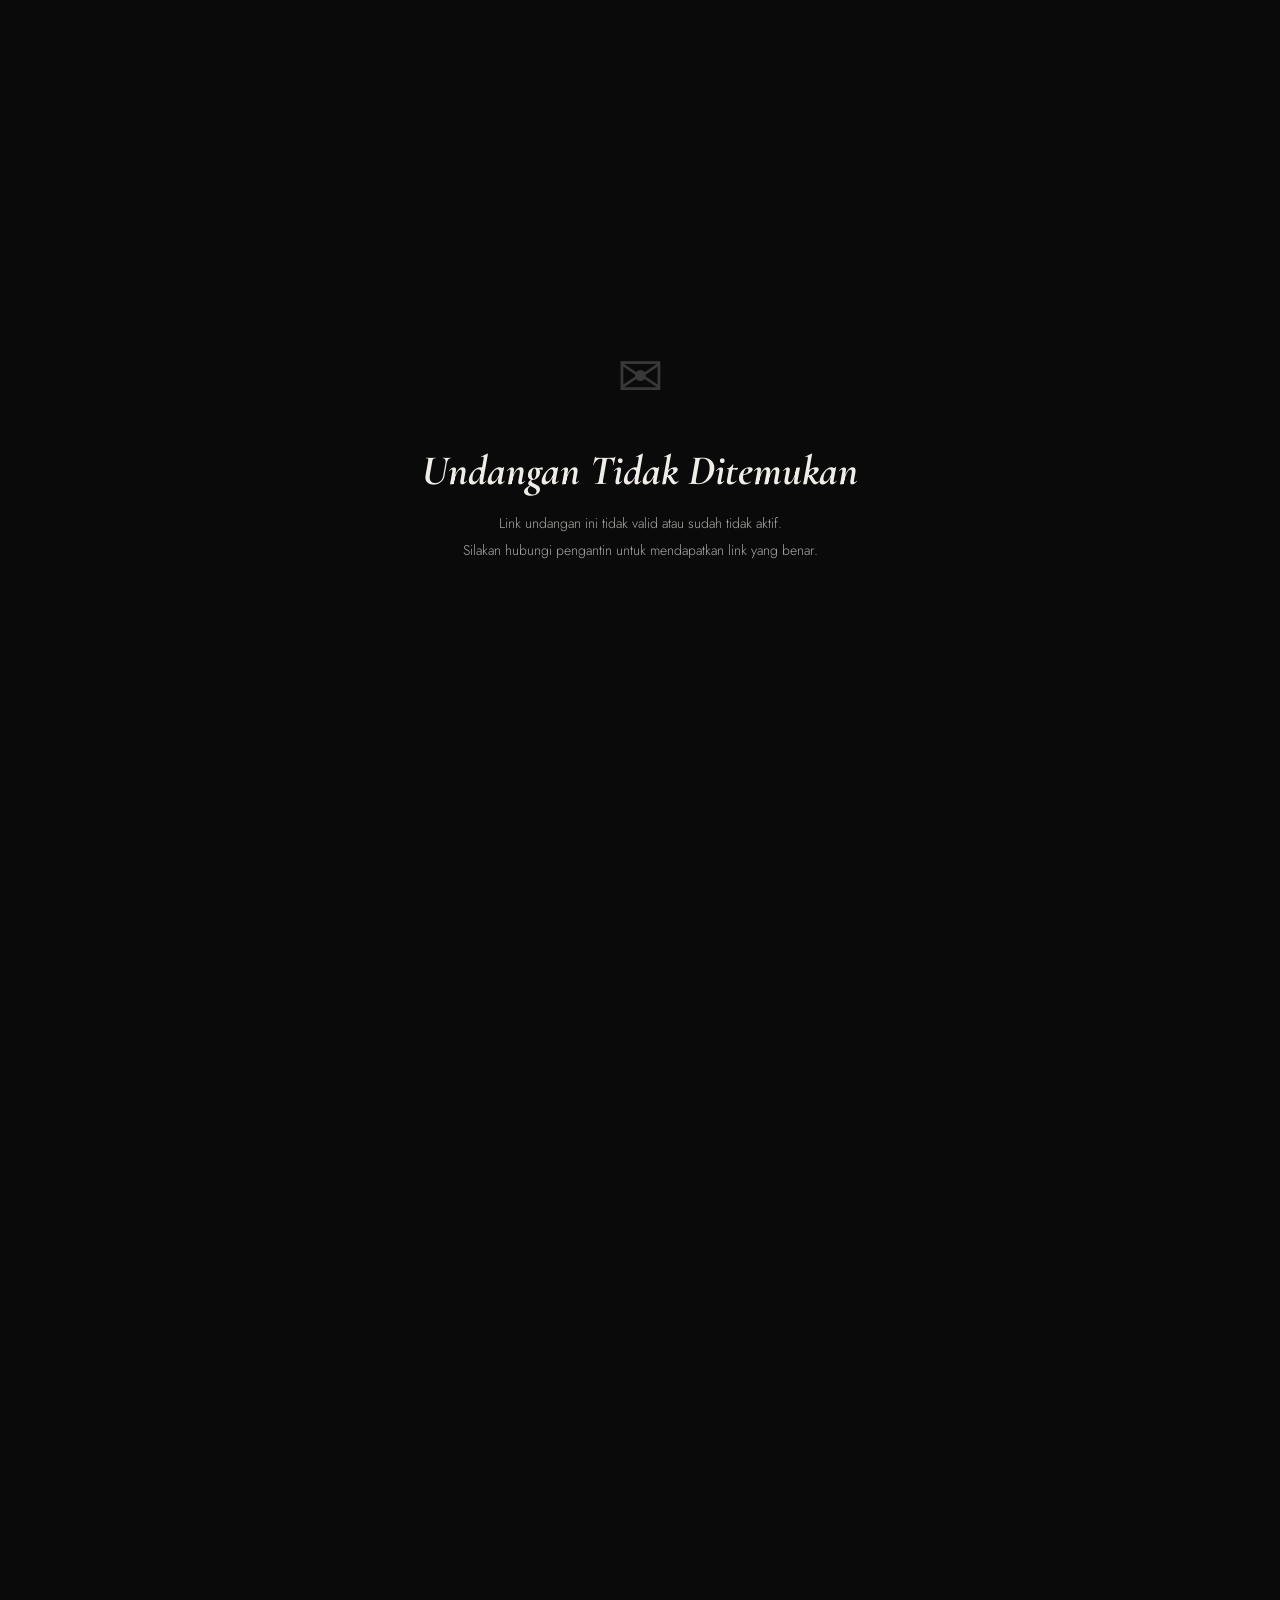
==== index.html @ 181d1872 "Add files via upload" ====
<!DOCTYPE html>
<!-- undangan v3 build:20260322_233411 -->
<html lang="id" data-theme="">

<head>
  <meta charset="UTF-8">
  <meta name="viewport" content="width=device-width, initial-scale=1.0">
  <title>Wedding Invitation — S & W</title>
  <meta property="og:title" content="Pawiwahan — Sena & Widya">
  <meta property="og:description" content="#SENAntiasaBersamaWIDYA">

  <!-- PENTING: Untuk menampilkan foto di WhatsApp, URL og:image WAJIB berupa link Absolut penuh (https://...) yang valid. -->
  <meta property="og:image"
    content="https://res.cloudinary.com/drijzjqnq/image/upload/w_1200,h_630,c_fill,q_auto/v1774488217/thumbnail_sipflj.jpg">
  <meta property="og:image:type" content="image/jpeg">
  <meta property="og:image:width" content="1200">
  <meta property="og:image:height" content="630">

  <meta property="og:type" content="website">
  <link rel="icon" type="image/x-icon" href="favicon.svg">
  <link
    href="https://fonts.googleapis.com/css2?family=Cormorant+Garamond:ital,wght@0,300;0,400;0,600;1,300;1,400&family=Jost:wght@300;400;500;600&display=swap"
    rel="stylesheet">
  <style>
    :root {
      --bg: #0a0a0a;
      --fg: #f0ede8;
      --gray: #aaaaaa;
      --accent: #c8a96e;
      --card: #161616;
      --border: #2a2a2a;
      --input: #111111;
      --muted: #777777;
      --serif: 'Cormorant Garamond', Georgia, serif;
      --sans: 'Jost', sans-serif;
    }

    [data-theme="light"] {
      --bg: #f5f2ee;
      --fg: #111111;
      --gray: #555555;
      --card: #eae6e0;
      --border: #c8c4be;
      --input: #e0dbd4;
      --muted: #888888;
    }

    *,
    *::before,
    *::after {
      box-sizing: border-box;
      margin: 0;
      padding: 0;
    }

    html {
      scroll-behavior: smooth;
    }

    body {
      background: var(--bg);
      color: var(--fg);
      font-family: var(--sans);
      font-weight: 300;
      overflow-x: hidden;
      transition: background .4s, color .4s;
    }

    body.no-scroll {
      overflow: hidden;
    }

    /* BLOCKED */
    #blocked-page {
      display: none;
      position: fixed;
      inset: 0;
      z-index: 9999;
      background: var(--bg);
      flex-direction: column;
      align-items: center;
      justify-content: center;
      text-align: center;
      padding: 40px;
    }

    #blocked-page.show {
      display: flex;
    }

    .blocked-icon {
      font-size: 56px;
      margin-bottom: 28px;
      opacity: .2;
    }

    .blocked-title {
      font-family: var(--serif);
      font-size: clamp(28px, 6vw, 42px);
      font-style: italic;
      margin-bottom: 14px;
    }

    .blocked-sub {
      font-size: 14px;
      color: var(--fg);
      line-height: 1.9;
      opacity: .7;
    }

    /* THEME BTN */
    .theme-btn {
      position: fixed;
      top: 18px;
      right: 18px;
      z-index: 500;
      width: 42px;
      height: 42px;
      border-radius: 50%;
      background: rgba(200, 169, 110, .12);
      border: 1px solid rgba(200, 169, 110, .25);
      color: var(--accent);
      font-size: 18px;
      cursor: pointer;
      display: flex;
      align-items: center;
      justify-content: center;
      transition: background .3s;
      backdrop-filter: blur(6px);
    }

    .theme-btn:hover {
      background: rgba(200, 169, 110, .28);
    }

    /* MUSIC BTN (Piringan Hitam) */
    .music-btn {
      position: fixed;
      top: 70px;
      right: 18px;
      z-index: 500;
      width: 42px;
      height: 42px;
      border-radius: 50%;
      background: rgba(20px, 20px, 20px, 1);
      border: 1px solid rgba(200, 169, 110, .25);
      color: transparent;
      font-size: 0;
      cursor: pointer;
      display: none;
      align-items: center;
      justify-content: center;
      transition: background .3s;
      box-shadow: 0 4px 10px rgba(0, 0, 0, 0.3);
    }

    .music-btn.active {
      display: flex;
    }

    .music-btn::before {
      content: '';
      position: absolute;
      inset: 3px;
      border-radius: 50%;
      background: conic-gradient(#333 0deg, #111 45deg, #333 90deg, #111 135deg, #333 180deg, #111 225deg, #333 270deg, #111 315deg, #333 360deg);
      border: 1px solid #000;
      z-index: 1;
      transition: transform 0.3s;
    }

    .music-btn::after {
      content: '';
      position: absolute;
      width: 8px;
      height: 8px;
      border-radius: 50%;
      background: var(--accent);
      z-index: 2;
    }

    .music-btn.playing::before {
      animation: spinVinyl 3.5s linear infinite;
    }

    @keyframes spinVinyl {
      100% {
        transform: rotate(360deg);
      }
    }

    /* LIGHTBOX NAV */
    .lightbox-nav {
      position: absolute;
      top: 50%;
      transform: translateY(-50%);
      background: rgba(0, 0, 0, 0.5);
      border: none;
      color: white;
      font-size: 24px;
      padding: 15px 10px;
      cursor: pointer;
      z-index: 1000;
      border-radius: 8px;
    }

    .lightbox-prev {
      left: 10px;
    }

    .lightbox-next {
      right: 10px;
    }

    #lightbox-img {
      transition: opacity 0.3s;
    }

    /* FORM SHAKE */
    @keyframes shake {
      0% {
        transform: translateX(0);
      }

      25% {
        transform: translateX(-5px);
        border: 1px solid #ff4d4f;
      }

      50% {
        transform: translateX(5px);
      }

      75% {
        transform: translateX(-5px);
      }

      100% {
        transform: translateX(0);
      }
    }

    /* FOLD-UNFOLD COVER */
    #cover {
      position: fixed;
      inset: 0;
      z-index: 100;
      perspective: 1400px;
    }

    #cover.done {
      pointer-events: none;
    }

    .flap {
      position: absolute;
      transition: transform 1s cubic-bezier(.77, 0, .175, 1), opacity .5s ease .9s;
      will-change: transform;
    }

    .flap-top {
      top: 0;
      left: 0;
      right: 0;
      height: 50%;
      background: linear-gradient(to bottom, var(--card), var(--bg));
      border-bottom: 1px solid rgba(200, 169, 110, .15);
      transform-origin: top center;
    }

    .flap-bottom {
      bottom: 0;
      left: 0;
      right: 0;
      height: 50%;
      background: linear-gradient(to top, var(--card), var(--bg));
      border-top: 1px solid rgba(200, 169, 110, .15);
      transform-origin: bottom center;
    }

    .flap-left {
      top: 0;
      bottom: 0;
      left: 0;
      width: 50%;
      background: var(--bg);
      border-right: 1px solid rgba(200, 169, 110, .08);
      transform-origin: left center;
    }

    .flap-right {
      top: 0;
      bottom: 0;
      right: 0;
      width: 50%;
      background: var(--bg);
      border-left: 1px solid rgba(200, 169, 110, .08);
      transform-origin: right center;
    }

    .flap-top::after {
      content: '';
      position: absolute;
      bottom: 0;
      left: 50%;
      transform: translateX(-50%);
      border-left: min(48vw, 380px) solid transparent;
      border-right: min(48vw, 380px) solid transparent;
      border-bottom: min(26vw, 220px) solid rgba(200, 169, 110, .05);
    }

    .flap-bottom::before {
      content: '';
      position: absolute;
      top: 0;
      left: 50%;
      transform: translateX(-50%);
      border-left: min(48vw, 380px) solid transparent;
      border-right: min(48vw, 380px) solid transparent;
      border-top: min(26vw, 220px) solid rgba(200, 169, 110, .05);
    }

    #cover.open .flap-top {
      transform: rotateX(-112deg);
      opacity: 0;
    }

    #cover.open .flap-bottom {
      transform: rotateX(112deg);
      opacity: 0;
    }

    #cover.open .flap-left {
      transform: rotateY(-112deg);
      opacity: 0;
    }

    #cover.open .flap-right {
      transform: rotateY(112deg);
      opacity: 0;
    }

    .cover-inner {
      position: absolute;
      inset: 0;
      z-index: 10;
      display: flex;
      flex-direction: column;
      align-items: center;
      justify-content: center;
      text-align: center;
      padding: 40px;
      pointer-events: none;
      transition: opacity .4s ease .1s;
    }

    .cover-inner .open-btn {
      pointer-events: auto;
    }

    #cover.open .cover-inner {
      opacity: 0;
      pointer-events: none;
    }

    #cover.done {
      display: none;
    }

    .cover-to {
      font-size: 11px;
      letter-spacing: .4em;
      color: var(--fg);
      text-transform: uppercase;
      margin-bottom: 24px;
      opacity: .6;
      font-weight: 500;
      font-family: var(--sans);
    }

    .cover-guest {
      font-family: var(--serif);
      font-size: clamp(28px, 6vw, 42px);
      font-style: italic;
      color: var(--fg);
      margin-bottom: 36px;
      line-height: 1.3;
    }

    .cover-names {
      font-family: var(--serif);
      font-size: clamp(42px, 10vw, 84px);
      font-weight: 300;
      letter-spacing: -.02em;
      margin-bottom: 12px;
      color: var(--fg);
      line-height: 1;
    }

    .cover-amp {
      color: var(--accent);
      font-style: italic;
    }

    .cover-date {
      font-size: 11px;
      letter-spacing: .3em;
      color: var(--fg);
      margin-bottom: 50px;
      opacity: .65;
      font-family: var(--sans);
      text-transform: uppercase;
    }

    .envelope-seal {
      width: 52px;
      height: 52px;
      border-radius: 50%;
      border: 1px solid rgba(200, 169, 110, .4);
      margin: 0 auto 32px;
      display: flex;
      align-items: center;
      justify-content: center;
      color: var(--accent);
      font-size: 20px;
      opacity: .7;
      animation: sealPulse 3s ease-in-out infinite;
    }

    @keyframes sealPulse {

      0%,
      100% {
        box-shadow: 0 0 0 0 rgba(200, 169, 110, .2);
      }

      50% {
        box-shadow: 0 0 0 12px rgba(200, 169, 110, 0);
      }
    }

    .open-btn {
      font-family: var(--sans);
      font-size: 11px;
      letter-spacing: .4em;
      text-transform: uppercase;
      color: var(--bg);
      background: var(--fg);
      border: 1px solid var(--fg);
      padding: 16px 42px;
      cursor: pointer;
      transition: all .3s ease;
      font-weight: 500;
    }

    .open-btn:hover {
      background: var(--accent);
    }

    /* MAIN */
    #main {
      opacity: 0;
      transition: opacity 1s ease .15s;
    }

    #main.visible {
      opacity: 1;
    }

    /* HERO ANIM */
    #hero .hero-label,
    #hero .hero-names,
    #hero .hero-date,
    #hero #h-datenum,
    #hero #h-monthyear {
      opacity: 0;
      transform: translateY(30px);
      transition: all 1s cubic-bezier(0.2, 0.8, 0.2, 1);
    }

    #main.visible #hero .hero-label {
      opacity: 1;
      transform: none;
      transition-delay: 0.3s;
    }

    #main.visible #hero .hero-names {
      opacity: 1;
      transform: none;
      transition-delay: 0.5s;
    }

    #main.visible #hero .hero-date,
    #main.visible #hero #h-datenum,
    #main.visible #hero #h-monthyear {
      opacity: 1;
      transform: none;
      transition-delay: 0.7s;
    }

    section {
      padding: 96px 24px;
      max-width: 680px;
      margin: 0 auto;
    }

    .divider {
      width: 100%;
      display: flex;
      align-items: center;
      gap: 20px;
      margin: 56px 0;
    }

    .divider::before,
    .divider::after {
      content: '';
      flex: 1;
      height: 1px;
      background: var(--border);
    }

    .divider span {
      color: var(--accent);
      font-size: 18px;
    }

    /* INTRO SECTION */
    .intro-section {
      text-align: center;
      padding: 96px 24px 60px;
    }

    .intro-quote {
      font-family: var(--serif);
      font-size: 15px;
      font-style: italic;
      color: var(--fg);
      line-height: 1.9;
      opacity: 0.85;
      margin-bottom: 32px;
      max-width: 580px;
      margin-inline: auto;
    }

    .intro-source {
      font-size: 14px;
      font-weight: 600;
      color: var(--fg);
      margin-bottom: 80px;
    }

    .intro-greeting {
      font-family: var(--serif);
      font-size: 26px;
      color: var(--fg);
      margin-bottom: 24px;
      letter-spacing: 0.05em;
    }

    .intro-text {
      font-size: 14px;
      color: var(--fg);
      line-height: 1.9;
      opacity: 0.8;
      max-width: 580px;
      margin: 0 auto;
    }

    /* HERO */
    #hero {
      min-height: 100vh;
      display: flex;
      flex-direction: column;
      align-items: center;
      justify-content: center;
      text-align: center;
      padding: 80px 24px;
      position: relative;
      border-bottom: 1px solid var(--border);
    }

    .hero-label {
      font-size: 11px;
      letter-spacing: .35em;
      color: var(--fg);
      text-transform: uppercase;
      margin-bottom: 32px;
      opacity: .65;
      font-weight: 500;
    }

    .hero-names {
      font-family: var(--serif);
      font-size: clamp(52px, 14vw, 110px);
      font-weight: 300;
      line-height: .9;
      margin-bottom: 32px;
      word-wrap: break-word;
      overflow-wrap: break-word;
      width: 100%;
    }

    .hero-names .amp {
      display: block;
      font-style: italic;
      color: var(--accent);
      font-size: .65em;
    }

    .hero-date-num {
      font-family: var(--serif);
      font-size: clamp(60px, 15vw, 120px);
      font-weight: 300;
      line-height: 1;
    }

    .hero-date,
    .hero-month-year {
      font-size: 12px;
      letter-spacing: .3em;
      color: var(--fg);
      opacity: .6;
    }

    .hero-month-year {
      margin-top: 8px;
    }

    .scroll-hint {
      margin-top: auto;
      padding-bottom: 40px;
      width: 100%;
      display: flex;
      flex-direction: column;
      align-items: center;
      gap: 8px;
      color: var(--fg);
      opacity: .5;
      font-size: 10px;
      letter-spacing: .2em;
      pointer-events: none;
    }

    .scroll-arrow {
      width: 1px;
      height: 40px;
      background: linear-gradient(to bottom, var(--accent), transparent);
      animation: scrollPulse 2s infinite;
    }

    @keyframes scrollPulse {

      0%,
      100% {
        opacity: .3
      }

      50% {
        opacity: 1
      }
    }

    /* PASANGAN */
    .couple-grid {
      display: grid;
      grid-template-columns: 1fr 1fr;
      position: relative;
    }

    .couple-card {
      background: var(--bg);
      padding: 80px 32px;
      text-align: center;
      position: relative;
    }

    .couple-card::before {
      content: '';
      position: absolute;
      top: 0;
      left: 10%;
      right: 10%;
      height: 1px;
      background: linear-gradient(to right, transparent, rgba(200, 169, 110, .25), transparent);
    }

    .couple-card::after {
      content: '';
      position: absolute;
      bottom: 0;
      left: 10%;
      right: 10%;
      height: 1px;
      background: linear-gradient(to right, transparent, rgba(200, 169, 110, .25), transparent);
    }

    /* Animated separator */
    .couple-sep {
      position: absolute;
      top: 0;
      bottom: 0;
      left: 50%;
      transform: translateX(-50%);
      width: 1px;
      background: linear-gradient(to bottom, transparent 0%, var(--accent) 25%, var(--accent) 75%, transparent 100%);
      display: flex;
      align-items: center;
      justify-content: center;
      animation: sepPulse 3s ease-in-out infinite;
      pointer-events: none;
    }

    @keyframes sepPulse {

      0%,
      100% {
        opacity: .18
      }

      50% {
        opacity: .55
      }
    }

    .couple-sep-gem {
      position: absolute;
      top: 50%;
      left: 50%;
      transform: translate(-50%, -50%);
      width: 40px;
      height: 40px;
      border: 1px solid rgba(200, 169, 110, .55);
      border-radius: 50%;
      background: var(--bg);
      display: flex;
      align-items: center;
      justify-content: center;
      color: var(--accent);
      font-size: 15px;
      animation: gemFloat 3.5s ease-in-out infinite;
    }

    @keyframes gemFloat {

      0%,
      100% {
        transform: translate(-50%, -50%) scale(1);
        box-shadow: 0 0 0 0 rgba(200, 169, 110, .2);
      }

      50% {
        transform: translate(-50%, -50%) scale(1.1);
        box-shadow: 0 0 0 10px rgba(200, 169, 110, 0);
      }
    }

    .couple-photo {
      position: relative;
      width: 150px;
      height: 210px;
      margin: 0 auto 48px;
      display: flex;
      align-items: center;
      justify-content: center;
      z-index: 1;
    }

    .couple-photo img {
      width: 100%;
      height: 100%;
      object-fit: cover;
      border-radius: 90px 90px 10px 10px;
      filter: grayscale(15%) sepia(5%);
      transition: filter .4s;
    }

    .couple-photo:hover img {
      filter: grayscale(0%) sepia(0%);
    }

    /* Bingkai arch emas asli (dikembalikan) */
    .couple-photo::before {
      content: '';
      position: absolute;
      top: -12px;
      left: -12px;
      right: -12px;
      bottom: -12px;
      border: 1px solid var(--accent);
      border-radius: 102px 102px 16px 16px;
      opacity: 0.5;
      pointer-events: none;
      z-index: 2;
      /* Di Atas foto */
    }

    .couple-photo::after {
      display: none;
    }

    .couple-role::before {
      content: '\2726';
      display: block;
      color: var(--accent);
      font-size: 13px;
      margin-bottom: 12px;
      letter-spacing: 0;
    }

    .couple-role {
      font-size: 10px;
      letter-spacing: .3em;
      color: var(--accent);
      text-transform: uppercase;
      margin-bottom: 16px;
    }

    .couple-name {
      font-family: var(--serif);
      font-size: 32px;
      font-style: italic;
      margin-bottom: 20px;
      line-height: 1.2;
    }

    .couple-parents {
      font-size: 13px;
      color: var(--fg);
      line-height: 1.8;
      opacity: .75;
    }

    @media(max-width:480px) {
      .couple-grid {
        grid-template-columns: 1fr;
      }

      .couple-card {
        padding: 64px 24px;
      }

      /* Mobile: separator jadi horizontal */
      .couple-sep {
        position: relative;
        left: auto;
        top: auto;
        bottom: auto;
        transform: none;
        width: 100%;
        height: 1px;
        background: linear-gradient(to right, transparent 0%, var(--accent) 25%, var(--accent) 75%, transparent 100%);
        animation: sepPulse 3s ease-in-out infinite;
        display: flex;
        align-items: center;
        justify-content: center;
      }

      .couple-sep-gem {
        position: static;
        transform: none;
        animation: gemFloatH 3.5s ease-in-out infinite;
      }

      @keyframes gemFloatH {

        0%,
        100% {
          transform: scale(1);
          box-shadow: 0 0 0 0 rgba(200, 169, 110, .2);
        }

        50% {
          transform: scale(1.1);
          box-shadow: 0 0 0 10px rgba(200, 169, 110, 0);
        }
      }
    }

    /* COUNTDOWN */
    #countdown-section {
      text-align: center;
    }

    .section-label {
      font-size: 11px;
      letter-spacing: .3em;
      color: var(--accent);
      text-transform: uppercase;
      margin-bottom: 16px;
      display: block;
    }

    .section-title {
      font-family: var(--serif);
      font-size: clamp(32px, 7vw, 52px);
      font-weight: 300;
      font-style: italic;
      margin-bottom: 48px;
      line-height: 1.2;
    }

    .countdown-grid {
      display: grid;
      grid-template-columns: repeat(4, 1fr);
      gap: 1px;
      background: var(--border);
    }

    .countdown-cell {
      background: var(--bg);
      padding: 32px 16px;
    }

    .countdown-num {
      font-family: var(--serif);
      font-size: clamp(36px, 9vw, 64px);
      font-weight: 300;
      display: block;
      line-height: 1;
    }

    .countdown-lbl {
      font-size: 10px;
      letter-spacing: .25em;
      color: var(--fg);
      margin-top: 8px;
      display: block;
      text-transform: uppercase;
      opacity: .65;
      font-weight: 500;
    }

    /* ACARA */
    .event-block {
      border: 1px solid var(--border);
      padding: 40px;
      text-align: center;
    }

    .event-type {
      font-size: 10px;
      letter-spacing: .35em;
      color: var(--accent);
      text-transform: uppercase;
      margin-bottom: 20px;
    }

    .event-date {
      font-size: 13px;
      letter-spacing: 0.25em;
      color: var(--fg);
      text-transform: uppercase;
      margin-bottom: 8px;
      font-weight: 500;
    }

    .event-time {
      font-family: var(--serif);
      font-size: 42px;
      font-weight: 300;
      color: var(--accent);
    }

    .event-sep {
      color: var(--accent);
    }

    .event-detail {
      font-size: 13px;
      color: var(--fg);
      margin-top: 12px;
      line-height: 1.8;
      opacity: .8;
    }

    .action-btns {
      display: flex;
      gap: 10px;
      justify-content: center;
      flex-wrap: wrap;
      margin-top: 20px;
    }

    .map-btn,
    .cal-btn {
      display: inline-flex;
      align-items: center;
      gap: 8px;
      font-size: 11px;
      letter-spacing: .22em;
      text-transform: uppercase;
      color: var(--bg);
      border: 1px solid var(--fg);
      padding: 12px 22px;
      text-decoration: none;
      background: var(--fg);
      cursor: pointer;
      transition: all .3s;
      font-weight: 500;
    }

    .map-btn:hover,
    .cal-btn:hover {
      background: var(--accent);
      border-color: var(--accent);
      color: var(--bg);
    }

    .maps-embed {
      width: 100%;
      height: 280px;
      border: none;
      margin-top: 20px;
      border-radius: 8px;
      /* Tambahan agar peta terlihat lebih rapi */
    }

    /* GALERI */
    .gallery-grid {
      display: grid;
      grid-template-columns: repeat(3, 1fr);
      gap: 2px;
    }

    .gallery-item {
      aspect-ratio: 1;
      overflow: hidden;
      background: var(--card);
      cursor: pointer;
    }

    .gallery-item img {
      width: 100%;
      height: 100%;
      object-fit: cover;
      transition: transform .4s, filter .4s;
      filter: grayscale(30%);
    }

    .gallery-item:hover img {
      transform: scale(1.05);
      filter: grayscale(0%);
    }

    .gallery-placeholder {
      width: 100%;
      height: 100%;
      display: flex;
      align-items: center;
      justify-content: center;
      color: var(--muted);
      font-size: 32px;
      background: var(--card);
    }

    @media(max-width:480px) {
      .gallery-grid {
        grid-template-columns: repeat(2, 1fr);
      }
    }

    /* REKENING */
    .rek-grid {
      display: grid;
      grid-template-columns: 1fr 1fr;
      gap: 1px;
      background: var(--border);
    }

    .rek-card {
      background: var(--bg);
      padding: 32px;
    }

    .rek-header {
      display: flex;
      align-items: center;
      justify-content: space-between;
      margin-bottom: 20px;
    }

    .rek-bank {
      font-size: 11px;
      letter-spacing: .3em;
      color: var(--accent);
      text-transform: uppercase;
      font-weight: 600;
    }

    .rek-logo {
      height: 16px;
      max-width: 64px;
      object-fit: contain;
      filter: brightness(0) invert(1) opacity(0.65);
      transition: opacity 0.3s;
    }

    [data-theme="light"] .rek-logo {
      filter: brightness(0) opacity(0.65);
    }

    .rek-card:hover .rek-logo {
      opacity: 1;
    }

    .rek-no {
      font-family: var(--serif);
      font-size: 28px;
      font-weight: 300;
      letter-spacing: .05em;
    }

    .rek-nama {
      font-size: 13px;
      color: var(--fg);
      margin-top: 8px;
      opacity: .75;
    }

    .copy-btn {
      margin-top: 16px;
      font-size: 10px;
      letter-spacing: .25em;
      text-transform: uppercase;
      color: var(--fg);
      background: none;
      border: 1px solid var(--border);
      padding: 8px 16px;
      cursor: pointer;
      transition: all .2s;
      opacity: .75;
    }

    .copy-btn:hover {
      border-color: var(--accent);
      color: var(--accent);
    }

    @media(max-width:480px) {
      .rek-grid {
        grid-template-columns: 1fr;
      }
    }

    /* RSVP */
    #rsvp-section {
      text-align: center;
    }

    .rsvp-stats {
      display: grid;
      grid-template-columns: repeat(3, 1fr);
      gap: 1px;
      background: var(--border);
      margin-bottom: 40px;
    }

    .rsvp-stat {
      background: var(--bg);
      padding: 24px 16px;
    }

    .rsvp-stat .n {
      font-family: var(--serif);
      font-size: 40px;
      font-weight: 300;
    }

    .rsvp-stat .l {
      font-size: 10px;
      letter-spacing: .2em;
      color: var(--fg);
      margin-top: 4px;
      text-transform: uppercase;
      opacity: .65;
      font-weight: 500;
    }

    .rsvp-form {
      display: flex;
      flex-direction: column;
      gap: 16px;
      text-align: left;
    }

    .rsvp-form input,
    .rsvp-form select,
    .rsvp-form textarea {
      width: 100%;
      background: var(--input);
      border: 1px solid var(--border);
      color: var(--fg);
      padding: 16px;
      font-family: var(--sans);
      font-size: 14px;
      font-weight: 300;
      outline: none;
      transition: border-color .2s;
    }

    .rsvp-form input:focus,
    .rsvp-form select:focus,
    .rsvp-form textarea:focus {
      border-color: var(--accent);
    }

    .rsvp-form select option {
      background: var(--input);
    }

    .rsvp-form textarea {
      resize: vertical;
      min-height: 80px;
    }

    .submit-btn {
      width: 100%;
      background: var(--fg);
      color: var(--bg);
      border: none;
      padding: 18px;
      font-family: var(--sans);
      font-size: 11px;
      letter-spacing: .35em;
      text-transform: uppercase;
      cursor: pointer;
      transition: background .2s;
    }

    .submit-btn:hover {
      background: var(--accent);
    }

    .submit-btn:disabled {
      opacity: .5;
      cursor: not-allowed;
    }

    .form-note {
      font-size: 12px;
      color: var(--fg);
      text-align: center;
      opacity: .75;
    }

    /* SLIDESHOW */
    #slideshow-section {
      text-align: center;
    }

    .slideshow-wrap {
      position: relative;
      overflow: hidden;
      border: 1px solid var(--border);
      margin-top: 8px;
      min-height: 200px;
    }

    /* CHAT GREETING SECTION */
    .chat-container {
      max-width: 680px;
      margin: 0 auto;
      height: 500px;
      overflow: hidden;
      position: relative;
      background: rgba(0, 0, 0, 0.02);
      border: 1px solid var(--border);
      border-radius: 12px;
    }

    .chat-scroll {
      display: flex;
      flex-direction: column;
      gap: 16px;
      padding: 30px 20px;
      animation: chat-scroll 30s linear infinite;
    }

    .chat-scroll:hover {
      animation-play-state: paused;
    }

    .chat-bubble {
      background: rgba(200, 169, 110, 0.05);
      border: 1px solid var(--accent);
      padding: 14px 18px;
      border-radius: 18px 18px 18px 4px;
      box-shadow: 0 4px 12px rgba(0, 0, 0, 0.04);
      max-width: 85%;
      align-self: flex-start;
      text-align: left;
      position: relative;
    }

    .chat-bubble:nth-child(even) {
      align-self: flex-end;
      border-radius: 18px 18px 4px 18px;
    }

    .chat-header {
      display: flex;
      align-items: center;
      justify-content: space-between;
      gap: 10px;
      margin-bottom: 6px;
    }

    .chat-name {
      font-family: var(--serif);
      font-size: 15px;
      color: var(--accent);
      font-weight: 600;
    }

    .chat-status {
      font-size: 9px;
      padding: 2px 8px;
      border-radius: 10px;
      text-transform: uppercase;
      letter-spacing: 0.05em;
      font-weight: 700;
    }

    .chat-status.hadir {
      background: rgba(40, 167, 69, 0.1);
      color: #28a745;
    }

    .chat-status.tidak {
      background: rgba(220, 53, 69, 0.1);
      color: #dc3545;
    }

    .chat-status.ragu {
      background: rgba(255, 193, 7, 0.1);
      color: #ffc107;
    }

    .chat-msg {
      font-size: 13.5px;
      line-height: 1.6;
      color: var(--fg);
      margin-bottom: 6px;
    }

    .chat-date {
      font-size: 9px;
      color: var(--muted);
      display: block;
      opacity: 0.8;
    }

    @keyframes fadeSlide {
      from {
        opacity: 0;
        transform: translateY(12px);
      }

      to {
        opacity: 1;
        transform: none;
      }
    }

    @keyframes chat-scroll {
      0% {
        transform: translateY(0);
      }

      100% {
        transform: translateY(-50%);
      }
    }

    .slide-dot {
      width: 5px;
      height: 5px;
      border-radius: 50%;
      background: var(--border);
      transition: background .3s, transform .3s;
      cursor: pointer;
    }

    .slide-dot.active {
      background: var(--accent);
      transform: scale(1.4);
    }

    .slide-empty {
      padding: 60px 24px;
      color: var(--muted);
      font-size: 14px;
    }

    .auto-badge {
      position: absolute;
      top: 14px;
      right: 14px;
      font-size: 10px;
      color: var(--muted);
      letter-spacing: .1em;
      display: flex;
      align-items: center;
      gap: 5px;
    }

    .auto-dot {
      width: 5px;
      height: 5px;
      border-radius: 50%;
      background: var(--accent);
      animation: pulse 2s infinite;
    }

    @keyframes pulse {

      0%,
      100% {
        opacity: .3
      }

      50% {
        opacity: 1
      }
    }

    /* FOOTER */
    footer {
      padding: 100px 24px 60px;
      text-align: center;
      position: relative;
    }

    footer::before {
      content: '';
      position: absolute;
      top: 0;
      left: 0;
      right: 0;
      height: 1px;
      background: linear-gradient(to right, transparent, var(--border), transparent);
    }

    .footer-thankyou {
      font-family: var(--serif);
      font-size: clamp(28px, 6vw, 42px);
      font-style: italic;
      color: var(--accent);
      margin-bottom: 16px;
    }

    .footer-text {
      font-size: 12px;
      color: var(--fg);
      line-height: 1.8;
      max-width: 440px;
      margin: 0 auto 60px;
      opacity: 0.8;
    }

    .cover-guest {
      font-family: var(--serif);
      font-size: clamp(32px, 8vw, 48px);
      color: var(--fg);
      margin-bottom: 40px;
      font-weight: 400;
      line-height: 1.2;
      min-height: 1.2em;
    }

    .footer-names {
      font-family: var(--serif);
      font-size: clamp(38px, 8vw, 56px);
      margin-bottom: 12px;
      color: var(--fg);
      line-height: 1;
    }

    .footer-amp {
      color: var(--accent);
      font-style: italic;
      margin: 0 4px;
    }

    .footer-date {
      font-size: 11px;
      letter-spacing: 0.4em;
      color: var(--fg);
      opacity: 0.6;
      margin-bottom: 60px;
      text-transform: uppercase;
      font-family: var(--sans);
    }

    .footer-dot {
      color: var(--accent);
      margin: 0 6px;
    }

    .watermark {
      font-size: 11px;
      letter-spacing: 0.15em;
      color: var(--fg);
      text-transform: none;
      opacity: 0.9;
      font-weight: 500;
    }

    .watermark span {
      color: var(--accent);
      font-size: 14px;
      margin: 0 4px;
    }

    /* LIGHTBOX */
    .lightbox {
      display: none;
      position: fixed;
      inset: 0;
      background: rgba(0, 0, 0, .88);
      z-index: 200;
      align-items: center;
      justify-content: center;
    }

    .lightbox.open {
      display: flex;
    }

    .lightbox img {
      max-width: 92vw;
      max-height: 92vh;
      object-fit: contain;
    }

    .lightbox-close {
      position: absolute;
      top: 20px;
      right: 24px;
      color: #fff;
      font-size: 28px;
      cursor: pointer;
      background: none;
      border: none;
    }

    /* CALENDAR MODAL */
    .calendar-modal {
      position: fixed;
      inset: 0;
      z-index: 1000;
      background: rgba(0, 0, 0, 0.85);
      display: flex;
      align-items: center;
      justify-content: center;
      opacity: 0;
      pointer-events: none;
      transition: opacity 0.3s;
    }

    .calendar-modal.show {
      opacity: 1;
      pointer-events: auto;
    }

    .cal-modal-content {
      background: var(--bg);
      padding: 32px 24px;
      width: 90%;
      max-width: 320px;
      text-align: center;
      border: 1px solid var(--border);
      position: relative;
      border-radius: 8px;
    }

    .cal-close {
      position: absolute;
      top: 12px;
      right: 16px;
      background: none;
      border: none;
      font-size: 20px;
      color: var(--fg);
      cursor: pointer;
      opacity: 0.6;
    }

    .cal-option-btn {
      width: 100%;
      padding: 14px;
      border-radius: 4px;
      background: none;
      border: 1px solid var(--border);
      color: var(--fg);
      font-size: 13px;
      cursor: pointer;
      transition: all 0.2s;
      font-family: var(--sans);
    }

    .cal-option-btn:hover {
      border-color: var(--accent);
      color: var(--accent);
      background: rgba(200, 169, 110, 0.05);
    }

    /* THANK YOU MODAL */
    .ty-modal {
      position: fixed;
      inset: 0;
      z-index: 9999;
      background: rgba(10, 10, 10, 0.85);
      backdrop-filter: blur(8px);
      display: flex;
      align-items: center;
      justify-content: center;
      opacity: 0;
      pointer-events: none;
      transition: opacity 0.4s ease;
    }

    .ty-modal.show {
      opacity: 1;
      pointer-events: auto;
    }

    .ty-content {
      background: var(--card);
      border: 1px solid var(--accent);
      padding: 40px 30px;
      border-radius: 16px;
      text-align: center;
      max-width: 90%;
      width: 400px;
      transform: scale(0.9) translateY(20px);
      opacity: 0;
      transition: all 0.5s cubic-bezier(0.175, 0.885, 0.32, 1.275);
    }

    .ty-modal.show .ty-content {
      transform: scale(1) translateY(0);
      opacity: 1;
      transition-delay: 0.1s;
    }

    .ty-icon {
      font-size: 50px;
      color: var(--accent);
      margin-bottom: 20px;
      line-height: 1;
    }

    .ty-title {
      font-family: var(--serif);
      font-size: 32px;
      color: var(--accent);
      margin-bottom: 15px;
      font-style: italic;
    }

    .ty-text {
      font-size: 15px;
      color: var(--fg);
      line-height: 1.6;
      opacity: 0.9;
      margin-bottom: 25px;
    }

    .ty-btn {
      background: transparent;
      color: var(--accent);
      border: 1px solid var(--accent);
      padding: 10px 30px;
      font-family: var(--sans);
      font-size: 13px;
      font-weight: 500;
      border-radius: 30px;
      cursor: pointer;
      letter-spacing: 0.1em;
      text-transform: uppercase;
      transition: all 0.3s;
    }

    .ty-btn:hover {
      background: var(--accent);
      color: var(--bg);
    }

    /* LOADER */
    #loader {
      position: fixed;
      inset: 0;
      z-index: 9999;
      background: var(--bg);
      display: flex;
      align-items: center;
      justify-content: center;
      transition: opacity 0.6s ease, visibility 0.6s ease;
    }

    #loader.hidden {
      opacity: 0;
      visibility: hidden;
    }

    .loader-content {
      text-align: center;
      color: var(--accent);
      animation: pulseLoader 2s infinite ease-in-out;
    }

    .loader-letters {
      font-family: var(--serif);
      font-size: 56px;
      font-style: italic;
      letter-spacing: 4px;
      line-height: 1;
    }

    .loader-amp {
      font-family: var(--serif);
      font-size: 38px;
      margin: 0 12px;
      color: var(--accent);
    }

    .loader-track {
      width: 140px;
      height: 2px;
      background: rgba(200, 169, 110, 0.2);
      margin: 24px auto 0;
      position: relative;
      overflow: hidden;
      border-radius: 4px;
    }

    .loader-bar {
      position: absolute;
      top: 0;
      left: 0;
      bottom: 0;
      width: 40%;
      background: var(--accent);
      border-radius: 4px;
      animation: loadBarAnim 1.4s infinite cubic-bezier(0.65, 0, 0.35, 1);
    }

    .loader-text {
      font-size: 10px;
      letter-spacing: 0.3em;
      text-transform: uppercase;
      color: var(--accent);
      margin-top: 14px;
      opacity: 0.7;
    }

    @keyframes loadBarAnim {
      0% {
        left: -40%;
      }

      100% {
        left: 100%;
      }
    }

    @keyframes pulseLoader {

      0%,
      100% {
        opacity: 0.4;
        transform: scale(0.96);
      }

      50% {
        opacity: 1;
        transform: scale(1);
      }
    }

    /* FIREFLIES CANVAS */
    #fireflies {
      position: fixed;
      top: 0;
      left: 0;
      width: 100vw;
      height: 100vh;
      pointer-events: none;
      z-index: 0;
    }

    /* TOAST */
    .toast {
      position: fixed;
      bottom: 28px;
      left: 50%;
      transform: translateX(-50%);
      background: var(--fg);
      color: var(--bg);
      padding: 12px 24px;
      font-size: 12px;
      letter-spacing: .1em;
      opacity: 0;
      transition: opacity .3s;
      pointer-events: none;
      z-index: 300;
    }

    .toast.show {
      opacity: 1;
    }

    /* SCROLL ANIM */
    .reveal {
      opacity: 0;
      transform: translateY(35px);
      transition: opacity .8s cubic-bezier(0.2, 0.8, 0.2, 1), transform .8s cubic-bezier(0.2, 0.8, 0.2, 1);
      will-change: opacity, transform;
    }

    .reveal.zoom {
      transform: scale(0.85);
    }

    .reveal.visible {
      opacity: 1;
      transform: translateY(0) scale(1);
    }

    /* ============================================================
   SISTEM BACKGROUND PER SECTION
   Cara pakai:
   - Video : isi src di <video class="sec-bg-video">
   - Gambar: tambah style="--sec-bg:url('images/foto.webp')" di .sec-bg
   - Kosong : otomatis fallback ke background default
============================================================ */

    /* Wrapper background setiap section */
    .sec-bg {
      position: relative;
      overflow: hidden;
    }

    /* Layer background (gambar) */
    .sec-bg::before {
      content: '';
      position: absolute;
      inset: 0;
      z-index: 0;
      background-image: var(--sec-bg, none);
      background-size: cover;
      background-position: center;
      background-attachment: fixed;
      opacity: 0;
      transition: opacity .6s ease;
    }

    /* Jika ada --sec-bg, tampilkan layer */
    .sec-bg[style*="--sec-bg"]::before {
      opacity: 1;
    }

    /* Overlay gelap di atas background agar teks tetap terbaca */
    .sec-bg[style*="--sec-bg"]::after {
      content: '';
      position: absolute;
      inset: 0;
      z-index: 1;
      background: var(--sec-overlay, rgba(0, 0, 0, .52));
    }

    /* Konten harus di atas overlay */
    .sec-bg>* {
      position: relative;
      z-index: 2;
    }

    /* Wrapper video background */
    .sec-bg-video-wrap {
      position: absolute;
      inset: 0;
      z-index: 0;
      overflow: hidden;
      pointer-events: none;
    }

    .sec-bg-video {
      width: 100%;
      height: 100%;
      object-fit: cover;
      opacity: 0;
      transition: opacity .8s ease;
    }

    .sec-bg-video.loaded {
      opacity: 1;
    }

    /* Overlay untuk video */
    .sec-bg-video-overlay {
      position: absolute;
      inset: 0;
      z-index: 1;
      background: rgba(0, 0, 0, .45);
      pointer-events: none;
    }

    /* Jika section punya bg (video/gambar), paksa teks jadi putih agar kontras */
    .sec-bg.has-bg .hero-label,
    .sec-bg.has-bg .hero-date,
    .sec-bg.has-bg .hero-month-year,
    .sec-bg.has-bg .hero-names,
    .sec-bg.has-bg .hero-date-num,
    .sec-bg.has-bg .scroll-hint,
    .sec-bg.has-bg .section-label,
    .sec-bg.has-bg .section-title,
    .sec-bg.has-bg .countdown-num,
    .sec-bg.has-bg .countdown-lbl,
    .sec-bg.has-bg .event-type,
    .sec-bg.has-bg .event-time,
    .sec-bg.has-bg .event-detail,
    .sec-bg.has-bg .map-btn,
    .sec-bg.has-bg .cal-btn,
    .sec-bg.has-bg .rek-bank,
    .sec-bg.has-bg .rek-no,
    .sec-bg.has-bg .rek-nama,
    .sec-bg.has-bg p,
    .sec-bg.has-bg h2,
    .sec-bg.has-bg span {
      color: #ffffff !important;
      opacity: 1 !important;
    }

    .sec-bg.has-bg .accent,
    .sec-bg.has-bg .section-label,
    .sec-bg.has-bg .event-type,
    .sec-bg.has-bg .rek-bank,
    .sec-bg.has-bg .hero-names .amp {
      color: var(--accent) !important;
    }

    .sec-bg.has-bg .map-btn,
    .sec-bg.has-bg .cal-btn {
      border-color: rgba(255, 255, 255, .5) !important;
    }

    .sec-bg.has-bg .map-btn:hover,
    .sec-bg.has-bg .cal-btn:hover {
      border-color: var(--accent) !important;
      color: var(--accent) !important;
    }

    .sec-bg.has-bg .countdown-cell {
      background: rgba(0, 0, 0, .3) !important;
      backdrop-filter: blur(4px);
    }

    .sec-bg.has-bg .countdown-grid {
      background: transparent !important;
      gap: 4px !important;
    }

    .sec-bg.has-bg .event-block {
      border-color: rgba(255, 255, 255, .2) !important;
      background: rgba(0, 0, 0, .25);
      backdrop-filter: blur(6px);
    }

    .sec-bg.has-bg .divider::before,
    .sec-bg.has-bg .divider::after {
      background: rgba(255, 255, 255, .2) !important;
    }

    /* Hero khusus - fullscreen background */
    #hero.sec-bg {
      max-width: 100%;
      padding-left: 0;
      padding-right: 0;
    }

    #hero.sec-bg .hero-inner {
      padding: 80px 24px;
    }

    /* Countdown background - padding lebih lega */
    #countdown-section.sec-bg {
      max-width: 100%;
    }

    #countdown-section.sec-bg .countdown-inner {
      max-width: 680px;
      margin: 0 auto;
      padding: 96px 24px;
    }
  </style>
</head>

<body class="no-scroll">

  <!-- LOADER -->
  <div id="loader">
    <div class="loader-content">
      <div class="loader-letters">S<span class="loader-amp">&amp;</span>W</div>
      <div class="loader-track">
        <div class="loader-bar"></div>
      </div>
      <div class="loader-text">Sedang Memuat...</div>
    </div>
  </div>

  <!-- FIREFLIES -->
  <canvas id="fireflies"></canvas>

  <!-- CALENDAR MODAL -->
  <div class="calendar-modal" id="cal-modal">
    <div class="cal-modal-content fade-up" style="opacity:1;transform:none;">
      <button class="cal-close" onclick="closeCalendarModal()">&#10005;</button>
      <h3
        style="font-family:var(--serif);font-size:24px;margin-bottom:24px;color:var(--accent);font-style:italic;font-weight:300;">
        Simpan ke Kalender</h3>
      <div style="display:flex;flex-direction:column;gap:12px;">
        <button class="cal-option-btn" onclick="openCal('google')">Google Calendar</button>
        <button class="cal-option-btn" onclick="openCal('yahoo')">Yahoo Calendar</button>
        <button class="cal-option-btn" onclick="openCal('ics')">Apple / Outlook (.ics)</button>
      </div>
    </div>
  </div>

  <div id="blocked-page">
    <div class="blocked-icon">&#9993;</div>
    <h2 class="blocked-title">Undangan Tidak Ditemukan</h2>
    <p class="blocked-sub">Link undangan ini tidak valid atau sudah tidak aktif.<br>Silakan hubungi pengantin untuk
      mendapatkan link yang benar.</p>
  </div>

  <button class="theme-btn" id="theme-btn" onclick="toggleTheme()" title="Ganti tema">&#9788;</button>
  <button class="music-btn" id="music-btn" onclick="toggleMusic()" title="Musik">&#9835;</button>

  <div id="cover">
    <div class="flap flap-top"></div>
    <div class="flap flap-bottom"></div>
    <div class="flap flap-left"></div>
    <div class="flap flap-right"></div>
    <div class="cover-inner">
      <p class="cover-to">Kepada Yth.</p>
      <p class="cover-guest" id="cover-guest"></p>
      <div class="cover-names">
        <span id="cover-p1">Sena</span><!-- GANTI -->
        <span class="cover-amp"> &amp; </span>
        <span id="cover-p2">Widya</span><!-- GANTI -->
      </div>
      <p class="cover-date" id="cover-date">Rabu, 27 Mei 2026</p><!-- GANTI -->
      <div class="envelope-seal">&#9993;</div>
      <button class="open-btn" onclick="openInvitation()">Buka Undangan</button>
    </div>
  </div>

  <div id="main">

    <!--
    BACKGROUND HERO:
    - Video looping: isi src di tag <source> di bawah, hapus komentar
    - Gambar      : tambah style="--sec-bg:url('images/hero.webp')" di tag section
    - Kosong      : biarkan seperti ini, background default
  -->
    <!-- Gambar hero: ganti class menjadi: class="sec-bg has-bg" dan tambah style="--sec-bg:url('images/hero-bg.webp')" -->
    <section id="hero" class="sec-bg">
      <!-- VIDEO BACKGROUND (hapus komentar jika ingin pakai video) -->

      <div class="sec-bg-video-wrap">
        <video class="sec-bg-video" autoplay muted loop playsinline oncanplay="this.classList.add('loaded')">
          <source src="https://res.cloudinary.com/drijzjqnq/video/upload/v1774483234/hero_rxzpuz.mp4" type="video/mp4">
        </video>
        <div class="sec-bg-video-overlay"></div>
      </div>

      <p class="hero-label">Undangan Pawiwahan</p>
      <div class="hero-names">
        <span id="h-p1">Sena</span><!-- GANTI -->
        <span class="amp">&amp;</span>
        <span id="h-p2">Widya</span><!-- GANTI -->
      </div>
      <div style="margin-top:40px">
        <p class="hero-date">Rabu</p><!-- GANTI: hari -->
        <div class="hero-date-num" id="h-datenum">27</div><!-- GANTI: tanggal -->
        <p class="hero-month-year" id="h-monthyear">MEI &middot; 2026</p><!-- GANTI -->
      </div>
      <div class="scroll-hint">
        <div class="scroll-arrow"></div><span>Scroll</span>
      </div>
    </section>

    <section class="intro-section fade-up sec-bg">
      <div class="intro-quote">
        "Ya Tuhan Yang Maha Pengasih, anugrahkanlah kepada pasangan ini tanpa terpisahkan, panjang umur, semoga
        pernikahan ini dianugrahkan putra-putri dan cucu yang memberi penghiburan, tinggal di rumah yang penuh
        kebahagiaan."
      </div>
      <div class="intro-source">(Reg Weda X. 85.42)</div>

      <div class="intro-greeting">OM SWASTYASTU</div>

      <div class="intro-text">
        Atas Asung Kertha Wara Nugraha Ida Sang Hyang Widhi Wasa/Tuhan Yang Maha Esa, kami bermaksud mengundang
        Bapak/Ibu/Saudara/i, pada Acara Pawiwahan (Pernikahan) kami :
      </div>
    </section>

    <!--
    BACKGROUND PASANGAN: biarkan polos (direkomendasikan)
    Jika ingin gambar: tambah style="--sec-bg:url('images/bg.webp')" di bawah
  -->
    <section style="padding:0;max-width:100%" class="fade-up sec-bg">
      <div class="couple-grid">
        <div class="couple-card">
          <div class="couple-photo"><img
              src="https://res.cloudinary.com/drijzjqnq/image/upload/f_auto,q_auto/v1774483119/foto-pria_ldildu.webp">
          </div>
          <!-- GANTI: <img src="..."> -->
          <p class="couple-role">Pengantin Pria</p>
          <h2 class="couple-name">I Gusti Putu Sena Sila Adnyana</h2><!-- GANTI -->
          <!-- <p class="couple-parents">Putra pertama dari pasangan<br><strong>I Nyoman Raka Winaya</strong> &amp; <strong>Ni Luh Made Sukeni</strong><br>Br. Grokgak Sempidi, Kec. Mengwi, Kab. Badung</p><!-- GANTI -->
        </div>
        <!-- Separator animasi: garis vertikal emas + gem melayang di tengah -->
        <div class="couple-sep" aria-hidden="true">
          <div class="couple-sep-gem">&#10022;</div>
        </div>
        <div class="couple-card">
          <div class="couple-photo"><img
              src="https://res.cloudinary.com/drijzjqnq/image/upload/f_auto,q_auto/v1774483120/foto-wanita_atjfr4.webp">
          </div>
          <!-- GANTI: <img src="..."> -->
          <p class="couple-role">Pengantin Wanita</p>
          <h2 class="couple-name">Ni Made Widya Purnawati</h2><!-- GANTI -->
          <!-- <p class="couple-parents">Putri kedua dari pasangan<br><strong>I Gusti Putu Wijana</strong> &amp; <strong>Ni Gusti Ayu Ketut Partini</strong><br>Br. Menak Beringkit, Kec. Mengwi, Kab. Badung</p><!-- GANTI -->
        </div>
      </div>
    </section>

    <!--
    BACKGROUND COUNTDOWN:
    Gambar: tambah style="--sec-bg:url('images/countdown-bg.webp')" di tag section
    Kosong: biarkan seperti ini
  -->
    <!-- Gambar countdown: ganti class menjadi: class="sec-bg has-bg fade-up" dan tambah style="--sec-bg:url('https://res.cloudinary.com/drijzjqnq/image/upload/f_auto,q_auto/v1774483119/countdown-bg_uapusl.webp')" -->
    <section id="countdown-section" class="sec-bg fade-up"
      style="--sec-bg:url('https://res.cloudinary.com/drijzjqnq/image/upload/f_auto,q_auto/v1774483119/countdown-bg_uapusl.webp')">
      <span class="section-label">Menghitung Hari</span>
      <h2 class="section-title">Menuju Hari Bahagia</h2>
      <div class="countdown-grid">
        <div class="countdown-cell"><span class="countdown-num" id="cd-d">00</span><span
            class="countdown-lbl">Hari</span></div>
        <div class="countdown-cell"><span class="countdown-num" id="cd-h">00</span><span
            class="countdown-lbl">Jam</span></div>
        <div class="countdown-cell"><span class="countdown-num" id="cd-m">00</span><span
            class="countdown-lbl">Menit</span></div>
        <div class="countdown-cell"><span class="countdown-num" id="cd-s">00</span><span
            class="countdown-lbl">Detik</span></div>
      </div>
    </section>

    <div class="divider" style="max-width:680px;margin:0 auto"><span>&#9670;</span></div>

    <!--
    BACKGROUND ACARA:
    Gambar: tambah style="--sec-bg:url('images/acara-bg.webp')" di tag section
  -->
    <!-- Gambar acara: ganti class menjadi: class="sec-bg has-bg fade-up" dan tambah style="--sec-bg:url('images/acara-bg.webp')" -->
    <section class="sec-bg fade-up">
      <span class="section-label">Waktu &amp; Tempat</span>
      <h2 class="section-title">Detail Acara</h2>
      <div class="event-block">
        <p class="event-type">Resepsi</p>
        <div class="event-date">Rabu, 27 Mei 2026</div>
        <div class="event-time">14.00<span class="event-sep"> &ndash; </span>Selesai</div><!-- GANTI -->
        <p class="event-detail" id="ev-place">Br. Grokgak Gg. Bima No. 5 Sempidi<br>Kec. Mengwi, Kab. Badung &mdash;
          Bali</p><!-- GANTI -->
        <div class="action-btns">
          <a href="https://maps.app.goo.gl/fbU2gQGoEkLjDU9F6" class="map-btn" target="_blank" id="maps-link">&#8599;
            Google Maps</a>
          <button class="cal-btn" onclick="addToCalendar()">&#128197; Simpan ke Kalender</button>
        </div>
      </div>
      <!-- Gambar Denah Artistik -->
      <a href="https://maps.app.goo.gl/fbU2gQGoEkLjDU9F6" target="_blank"
        style="display:block; margin-top:20px; text-decoration:none;" class="maps-embed-link">
        <img src="https://res.cloudinary.com/drijzjqnq/image/upload/f_auto,q_auto/v1774576479/maps2_uon0kw.png"
          class="maps-img"
          style="width:100%; height:auto; border-radius:8px; border:1px solid var(--border); transition:transform .3s; background:var(--card);"
          onmouseover="this.style.transform='scale(1.03)'" onmouseout="this.style.transform='scale(1)'"
          alt="Denah Lokasi">
      </a>

    </section>

    <div class="divider" style="max-width:680px;margin:0 auto"><span>&#9670;</span></div>

    <!-- BACKGROUND GALERI: tambah style="--sec-bg:url(...)" jika diinginkan -->
    <section class="sec-bg fade-up">
      <span class="section-label">Galeri</span>
      <h2 class="section-title">Momen Bersama</h2>
      <div class="gallery-grid">
        <!-- GANTI: <div class="gallery-item"><img src="..." alt="foto"></div> -->
        <div class="gallery-item"><img
            src="https://res.cloudinary.com/drijzjqnq/image/upload/f_auto,q_auto/v1774483120/galeri-1_vudpqq.webp"
            alt="foto1"></div>
        <div class="gallery-item"><img
            src="https://res.cloudinary.com/drijzjqnq/image/upload/f_auto,q_auto/v1774483120/galeri-2_byvqkr.webp"
            alt="foto2"></div>
        <div class="gallery-item"><img
            src="https://res.cloudinary.com/drijzjqnq/image/upload/f_auto,q_auto/v1774483120/galeri-3_bl3l91.webp"
            alt="foto3"></div>
        <div class="gallery-item"><img
            src="https://res.cloudinary.com/drijzjqnq/image/upload/f_auto,q_auto/v1774483122/galeri-4_jykrju.webp"
            alt="foto4"></div>
        <div class="gallery-item"><img
            src="https://res.cloudinary.com/drijzjqnq/image/upload/f_auto,q_auto/v1774483121/galeri-5_qtwwz1.webp"
            alt="foto5"></div>
        <div class="gallery-item"><img
            src="https://res.cloudinary.com/drijzjqnq/image/upload/f_auto,q_auto/v1774483121/galeri-6_fzgdbd.webp"
            alt="foto6"></div>
      </div>
    </section>

    <div class="divider" style="max-width:680px;margin:0 auto"><span>&#9670;</span></div>

    <!-- BACKGROUND REKENING: tambah style="--sec-bg:url(...)" jika diinginkan -->
    <section class="sec-bg fade-up">
      <span class="section-label">Amplop Digital</span>
      <h2 class="section-title">Hadiah &amp; Doa</h2>
      <p style="color:var(--fg);opacity:.75;font-size:14px;text-align:center;margin-bottom:32px;line-height:1.8">
        Kehadiran dan doa restu Anda adalah hadiah terbaik bagi kami.<br>Namun jika berkenan, berikut nomor rekening
        kami.</p>
      <div class="rek-grid">
        <div class="rek-card">
          <div class="rek-header">
            <p class="rek-bank" id="rek1-bank">BCA</p><!-- GANTI -->
            <img src="https://upload.wikimedia.org/wikipedia/commons/5/5c/Bank_Central_Asia.svg" alt="BCA"
              class="rek-logo">
          </div>
          <p class="rek-no" id="rek1-no">1234567890</p><!-- GANTI -->
          <p class="rek-nama" id="rek1-nama">I Gusti Putu Sena Sila Adnyana</p><!-- GANTI -->
          <button class="copy-btn" onclick="copyText(document.getElementById('rek1-no').textContent)">Salin
            Nomor</button>
        </div>
        <div class="rek-card">
          <div class="rek-header">
            <p class="rek-bank" id="rek2-bank">Mandiri</p><!-- GANTI -->
            <img src="https://upload.wikimedia.org/wikipedia/commons/a/ad/Bank_Mandiri_logo_2016.svg" alt="Mandiri"
              class="rek-logo">
          </div>
          <p class="rek-no" id="rek2-no">0987654321</p><!-- GANTI -->
          <p class="rek-nama" id="rek2-nama">Ni Made Widya Purnawati</p><!-- GANTI -->
          <button class="copy-btn" onclick="copyText(document.getElementById('rek2-no').textContent)">Salin
            Nomor</button>
        </div>
      </div>
    </section>

    <div class="divider" style="max-width:680px;margin:0 auto"><span>&#9670;</span></div>

    <!-- BACKGROUND RSVP: tambah style="--sec-bg:url(...)" jika diinginkan -->
    <section id="rsvp-section" class="sec-bg fade-up">
      <span class="section-label">Konfirmasi</span>
      <h2 class="section-title">Kehadiran Anda</h2>
      <div class="rsvp-stats">
        <div class="rsvp-stat">
          <div class="n" id="stat-hadir">0</div>
          <div class="l">Hadir</div>
        </div>
        <div class="rsvp-stat">
          <div class="n" id="stat-tidak">0</div>
          <div class="l">Tidak Hadir</div>
        </div>
        <div class="rsvp-stat">
          <div class="n" id="stat-ragu">0</div>
          <div class="l">Masih Ragu</div>
        </div>
      </div>
      <div class="rsvp-form">
        <input type="text" id="rsvp-nama" placeholder="Nama Anda">
        <select id="rsvp-status">
          <option value="hadir">Hadir</option>
          <option value="tidak">Tidak Hadir</option>
          <option value="ragu">Masih Ragu</option>
        </select>
        <input type="number" id="rsvp-jumlah" min="1" max="20" value="1" placeholder="Jumlah tamu">
        <textarea id="rsvp-pesan" placeholder="Pesan / ucapan / doa (opsional)"></textarea>
        <button class="submit-btn" id="rsvp-btn" onclick="submitRsvp()">Konfirmasi Kehadiran</button>
        <p class="form-note" id="rsvp-note"></p>
      </div>
    </section>

    <div class="divider" style="max-width:680px;margin:0 auto"><span>&#9670;</span></div>

    <!-- BACKGROUND SLIDESHOW: tambah style="--sec-bg:url(...)" jika diinginkan -->
    <section id="slideshow-section" class="sec-bg fade-up">
      <span class="section-label">Ucapan &amp; Doa</span>
      <h2 class="section-title">Kata dari Tamu</h2>
      <div class="chat-container">
        <div class="chat-scroll" id="chat-list">
          <div style="text-align:center;padding:40px;opacity:0.5;font-style:italic;">Memuat ucapan...</div>
        </div>
      </div>
    </section>

    <footer class="fade-up">
      <div class="footer-thankyou">Terima Kasih</div>
      <p class="footer-text">Merupakan suatu kehormatan dan kebahagiaan bagi kami apabila Bapak/Ibu/Saudara/i berkenan
        hadir untuk memberikan doa restu kepada kami.</p>

      <div class="footer-names">Sena <span class="footer-amp">&amp;</span> Widya</div>
      <div class="footer-date">27 <span class="footer-dot">&middot;</span> 05 <span class="footer-dot">&middot;</span>
        2026</div>

      <div class="watermark"><span>&hearts;</span>SENAntiasaBersamaWIDYA<span>&hearts;</span></div>
    </footer>
  </div>

  <!-- THANK YOU MODAL -->
  <div class="ty-modal" id="ty-modal">
    <div class="ty-content">
      <div class="ty-icon" id="ty-icon">🤍</div>
      <div class="title"
        style="font-family:var(--serif);font-size:32px;color:var(--accent);margin-bottom:15px;font-style:italic;">Terima
        Kasih</div>
      <div class="ty-text" id="ty-desc">Kehadiran Anda sangat berarti bagi kami,<br><b id="ty-name"
          style="color:var(--accent);font-size:17px;display:block;margin-top:5px;">Nama Tamu</b></div>
      <button class="ty-btn" onclick="document.getElementById('ty-modal').classList.remove('show')">Tutup</button>
    </div>
  </div>

  <div class="lightbox" id="lightbox" onclick="if(event.target.id==='lightbox') this.classList.remove('open')">
    <button class="lightbox-close"
      onclick="document.getElementById('lightbox').classList.remove('open')">&#10005;</button>
    <button class="lightbox-nav lightbox-prev" onclick="navGallery(-1)">&#10094;</button>
    <button class="lightbox-nav lightbox-next" onclick="navGallery(1)">&#10095;</button>
    <img id="lightbox-img" src="" alt="">
  </div>
  <div class="toast" id="toast"></div>
  <audio id="bg-music" loop>
    <!-- GANTI link musik di src bawah ini -->
    <source src="https://res.cloudinary.com/drijzjqnq/video/upload/v1774485618/music_eh3xne.mp3" type="audio/mpeg">
  </audio>

  <script>
    const SCRIPT_URL = "https://script.google.com/macros/s/AKfycbyucieherJvc6WqVcxgvZOV6YDRbFfSVK4dNKoHcfBgYAR0xamCwYNZoqJRiiJkpnNG/exec";
    const STATIC = {
      couple: "Sena & Widya", date: "Rabu, 27 Mei 2026",
      time: "14.00", place: "Br. Grokgak Gg. Bima No. 5 Sempidi, Mengwi, Badung"
    };

    // --- HARDCODED MEDIA CLOUDINARY ---
    const MEDIA = {
      hero: "https://res.cloudinary.com/drijzjqnq/video/upload/v1774483234/hero_rxzpuz.mp4",
      pria: "https://res.cloudinary.com/drijzjqnq/image/upload/f_auto,q_auto/v1774483119/foto-pria_ldildu.webp",
      wanita: "https://res.cloudinary.com/drijzjqnq/image/upload/f_auto,q_auto/v1774483120/foto-wanita_atjfr4.webp",
      countdownBg: "https://res.cloudinary.com/drijzjqnq/image/upload/f_auto,q_auto/v1774483119/countdown-bg_uapusl.webp",
      galeri: [
        "https://res.cloudinary.com/drijzjqnq/image/upload/f_auto,q_auto/v1774483120/galeri-1_vudpqq.webp",
        "https://res.cloudinary.com/drijzjqnq/image/upload/f_auto,q_auto/v1774483120/galeri-2_byvqkr.webp",
        "https://res.cloudinary.com/drijzjqnq/image/upload/f_auto,q_auto/v1774483120/galeri-3_bl3l91.webp",
        "https://res.cloudinary.com/drijzjqnq/image/upload/f_auto,q_auto/v1774483122/galeri-4_jykrju.webp",
        "https://res.cloudinary.com/drijzjqnq/image/upload/f_auto,q_auto/v1774483121/galeri-5_qtwwz1.webp",
        "https://res.cloudinary.com/drijzjqnq/image/upload/f_auto,q_auto/v1774483121/galeri-6_fzgdbd.webp"
      ]
    };

    let guestToken = null, guestNama = "", settings = Object.assign({}, STATIC);
    let cdTimer = null; // Global timer for countdown
    // --- PENGATURAN DATA & LOADER ---
    let assetsReady = false, dataReady = false, loaderTimer = null;

    function hideLoader() {
      // Hanya sembunyikan loader jika aset (gambar) DAN data (nama tamu) sudah siap
      if (assetsReady && dataReady) {
        if (loaderTimer) clearTimeout(loaderTimer);
        requestAnimationFrame(() => {
          requestAnimationFrame(() => {
            document.getElementById('loader').classList.add('hidden');
          });
        });
      }
    }

    window.addEventListener('load', () => {
      assetsReady = true;
      hideLoader();
      // --- INISIALISASI EFEK API / FIREFLIES ---
      initFireflies();
    });

    // Safety timeout: Jangan biarkan user tertahan di loader > 5 detik
    loaderTimer = setTimeout(() => { dataReady = true; assetsReady = true; hideLoader(); }, 5000);

    window.addEventListener('DOMContentLoaded', async () => {
      initTheme();
      if (!checkAccess()) return;
      guestToken = new URLSearchParams(window.location.search).get('to');
      startCountdown(STATIC.date, STATIC.time);

      // Terapkan media Cloudinary SEGERA (hardcoded, tidak perlu tunggu API)
      applySettings();

      const promises = [loadSettings(), loadRsvpStats(), loadRsvpSlideshow()];

      if (guestToken) {
        promises.push((async () => {
          try {
            const r = await api('getGuestByToken', { token: guestToken });
            const cg = document.getElementById('cover-guest');
            if (r.ok && r.nama) {
              guestNama = r.nama;
              cg.textContent = r.nama;
              document.getElementById('rsvp-nama').value = r.nama;
            } else {
              cg.textContent = "Tamu Undangan";
            }
          } catch (e) {
            document.getElementById('cover-guest').textContent = "Tamu Undangan";
          }
        })());
      } else {
        document.getElementById('cover-guest').textContent = "Tamu Undangan";
      }

      await Promise.all(promises);
      dataReady = true;
      hideLoader();

      setupScrollAnim(); setupGallery(); initSectionBg();
    });

    function checkAccess() {
      const t = new URLSearchParams(window.location.search).get('to');
      // NanoID: tepat 10 karakter A-Z a-z 0-9 _ -
      if (!t || !/^[A-Za-z0-9_-]{10}$/.test(t)) {
        document.getElementById('blocked-page').classList.add('show');
        document.getElementById('cover').style.display = 'none';
        document.getElementById('theme-btn').style.display = 'none';
        return false;
      }
      return true;
    }

    function toggleTheme() {
      const light = document.documentElement.getAttribute('data-theme') === 'light';
      document.documentElement.setAttribute('data-theme', light ? '' : 'light');
      document.getElementById('theme-btn').textContent = light ? '\u2600' : '\u263D';
      try { localStorage.setItem('inv_theme', light ? 'dark' : 'light'); } catch (e) { }
    }
    function initTheme() {
      try {
        if (localStorage.getItem('inv_theme') === 'light') {
          document.documentElement.setAttribute('data-theme', 'light');
          document.getElementById('theme-btn').textContent = '\u263D';
        }
      } catch (e) { }
    }

    function initFireflies() {
      const c = document.getElementById('fireflies');
      const ctx = c.getContext('2d');
      let w = c.width = window.innerWidth;
      let h = c.height = window.innerHeight;
      const f = [];
      const num = window.innerWidth < 600 ? 25 : 45;
      for (let i = 0; i < num; i++) {
        f.push({
          x: Math.random() * w, y: Math.random() * h,
          s: Math.random() * 2 + 0.5,
          v: Math.random() * 0.4 + 0.2,
          a: Math.random() * Math.PI * 2
        });
      }
      function draw() {
        ctx.clearRect(0, 0, w, h);
        const isLight = document.documentElement.getAttribute('data-theme') === 'light';
        // --- PENGATURAN WARNA FIREFLIES (API MELAYANG) ---
        // rgba(R, G, B, Opacity)
        ctx.fillStyle = isLight ? 'rgba(160, 120, 60, 0.6)' : 'rgba(200, 169, 110, 0.7)';
        f.forEach(p => {
          p.y -= p.v;
          p.x += Math.sin(p.a) * 0.4;
          p.a += 0.03;
          if (p.y < -10) { p.y = h + 10; p.x = Math.random() * w; }
          ctx.beginPath();
          ctx.arc(p.x, p.y, p.s, 0, Math.PI * 2);
          ctx.fill();
        });
        requestAnimationFrame(draw);
      }
      draw();
      window.addEventListener('resize', () => { w = c.width = window.innerWidth; h = c.height = window.innerHeight; });
    }

    function openInvitation() {
      const c = document.getElementById('cover');
      c.classList.add('open');
      document.body.classList.remove('no-scroll');
      setTimeout(() => { c.classList.add('done'); document.getElementById('main').classList.add('visible'); }, 1400);
      const a = document.getElementById('bg-music');
      const musicSrc = a.querySelector('source')?.src || a.src;
      if (musicSrc && !musicSrc.endsWith('/') && !musicSrc.endsWith('.html')) {
        a.volume = 0;
        a.play().then(() => {
          let vol = 0;
          const fade = setInterval(() => {
            if (vol < 1) { vol += 0.05; a.volume = Math.min(1, vol); }
            else { clearInterval(fade); }
          }, 100);
        }).catch(() => { });
        const btn = document.getElementById('music-btn');
        btn.classList.add('active', 'playing');
      }
    }

    function toggleMusic() {
      const a = document.getElementById('bg-music');
      const btn = document.getElementById('music-btn');
      if (a.paused) {
        a.play().catch(() => { });
        btn.classList.add('playing');
      } else {
        a.pause();
        btn.classList.remove('playing');
      }
    }

    async function api(action, body = {}) {
      if (!SCRIPT_URL || SCRIPT_URL.includes('GANTI')) throw new Error('Script URL belum diset');
      const r = await fetch(SCRIPT_URL, { method: 'POST', headers: { 'Content-Type': 'text/plain' }, body: JSON.stringify({ action, ...body }) });
      return r.json();
    }

    async function loadSettings() {
      try {
        const r = await api('getSettings');
        if (r.ok && r.settings && Object.keys(r.settings).length) { settings = Object.assign({}, STATIC, r.settings); applySettings(); }
      } catch (e) { }
    }
    function applySettings() {
      // Update Countdown & Data
      startCountdown(settings.date || STATIC.date, settings.time || STATIC.time);

      // --- MEDIA LOGIC (HARDCODED dari Cloudinary) ---

      // Hero: Video background
      if (MEDIA.hero) {
        const videoEl = document.querySelector('#hero .sec-bg-video source');
        if (videoEl) {
          videoEl.src = MEDIA.hero;
          videoEl.parentElement.load(); // reload video element
        }
        document.getElementById('hero')?.classList.add('has-bg');
      }

      // Countdown background (gambar terpisah)
      if (MEDIA.countdownBg) {
        const cdSec = document.getElementById('countdown-section');
        if (cdSec) {
          cdSec.style.setProperty('--sec-bg', `url('${MEDIA.countdownBg}')`);
          cdSec.classList.add('has-bg');
        }
      }

      // Foto Mempelai Pria
      if (MEDIA.pria) {
        const groomImg = document.querySelector('.couple-card:nth-child(1) .couple-photo img');
        if (groomImg) groomImg.src = MEDIA.pria;
      }
      // Foto Mempelai Wanita
      if (MEDIA.wanita) {
        const brideImg = document.querySelector('.couple-card:nth-child(3) .couple-photo img');
        if (brideImg) brideImg.src = MEDIA.wanita;
      }

      // Galeri
      if (MEDIA.galeri && MEDIA.galeri.length > 0) {
        buildDynamicGallery(MEDIA.galeri);
      }
    }

    function buildDynamicGallery(imgs) {
      const container = document.querySelector('.gallery-grid');
      if (!container) return;

      container.innerHTML = imgs.map((url, i) => `
        <div class="gallery-item reveal zoom">
          <img src="${url}" alt="foto${i + 1}">
        </div>
      `).join('');

      setupGallery();
      setupScrollAnim();
    }
    function parseHeroDate(d) {
      if (!d) return;
      const p = (d.split(',')[1] || d).trim();
      const num = (p.match(/\d+/) || [])[0], words = p.replace(/\d+/g, '').trim().split(' ').filter(Boolean);
      if (num) document.getElementById('h-datenum').textContent = num;
      if (words.length >= 2) document.getElementById('h-monthyear').textContent = (words[0] + ' \u00b7 ' + words[1]).toUpperCase();
    }

    function startCountdown(dateStr, timeStr) {
      if (cdTimer) clearInterval(cdTimer);
      if (!dateStr) return;
      const months = ['januari', 'februari', 'maret', 'april', 'mei', 'juni', 'juli', 'agustus', 'september', 'oktober', 'november', 'desember'];
      const lower = dateStr.toLowerCase();
      const day = ((lower.match(/\d+/) || [])[0] || '1').padStart(2, '0');
      const mi = months.findIndex(m => lower.includes(m));
      const yr = (lower.match(/\d{4}/) || [])[0];
      if (mi < 0 || !yr) return;
      let tc = (timeStr || '15.00').replace('.', '').replace(':', '').substring(0, 4).padEnd(4, '0');
      const target = new Date(yr + '-' + String(mi + 1).padStart(2, '0') + '-' + day + 'T' + tc.substring(0, 2) + ':' + tc.substring(2, 4) + ':00+08:00');
      function tick() {
        const diff = target - Date.now(), pad = n => String(Math.max(0, n)).padStart(2, '0');
        if (diff <= 0) { ['cd-d', 'cd-h', 'cd-m', 'cd-s'].forEach(id => document.getElementById(id).textContent = '00'); return; }
        document.getElementById('cd-d').textContent = pad(Math.floor(diff / 864e5));
        document.getElementById('cd-h').textContent = pad(Math.floor((diff % 864e5) / 36e5));
        document.getElementById('cd-m').textContent = pad(Math.floor((diff % 36e5) / 6e4));
        document.getElementById('cd-s').textContent = pad(Math.floor((diff % 6e4) / 1e3));
      }
      tick(); cdTimer = setInterval(tick, 1000);
    }

    // --- PENGATURAN MODAL KALENDER ---
    function addToCalendar() {
      document.getElementById('cal-modal').classList.add('show');
    }
    function closeCalendarModal() {
      document.getElementById('cal-modal').classList.remove('show');
    }
    function openCal(type) {
      const s = settings;
      const months = ['januari', 'februari', 'maret', 'april', 'mei', 'juni', 'juli', 'agustus', 'september', 'oktober', 'november', 'desember'];
      const lower = (s.date || '').toLowerCase();
      const day = ((lower.match(/\d+/) || ['1'])[0]).padStart(2, '0');
      const mi = months.findIndex(m => lower.includes(m));
      const yr = (lower.match(/\d{4}/) || ['2026'])[0];
      if (mi < 0) { showToast('Tanggal belum dikonfigurasi'); return; }
      const mon = String(mi + 1).padStart(2, '0');
      const tc = (s.time || '1500').replace(/\D/g, '').substring(0, 4).padEnd(4, '0');
      const hEnd = String(Math.min(23, parseInt(tc.substring(0, 2)) + 3)).padStart(2, '0');

      const dtS = yr + mon + day + 'T' + tc.substring(0, 2) + tc.substring(2, 4) + '00';
      const dtE = yr + mon + day + 'T' + hEnd + tc.substring(2, 4) + '00';
      const title = 'Pawiwahan ' + (s.couple || '');
      const loc = s.place || '';
      const desc = 'Undangan Pawiwahan ' + (s.couple || '');

      if (type === 'google') {
        window.open(`https://calendar.google.com/calendar/render?action=TEMPLATE&text=${encodeURIComponent(title)}&dates=${dtS}/${dtE}&location=${encodeURIComponent(loc)}&details=${encodeURIComponent(desc)}`, '_blank');
      } else if (type === 'yahoo') {
        window.open(`https://calendar.yahoo.com/?v=60&title=${encodeURIComponent(title)}&st=${dtS}&et=${dtE}&desc=${encodeURIComponent(desc)}&in_loc=${encodeURIComponent(loc)}`, '_blank');
      } else if (type === 'ics') {
        const icsData = `BEGIN:VCALENDAR\nVERSION:2.0\nBEGIN:VEVENT\nDTSTART:${dtS}\nDTEND:${dtE}\nSUMMARY:${title}\nDESCRIPTION:${desc}\nLOCATION:${loc}\nEND:VEVENT\nEND:VCALENDAR`;
        const blob = new Blob([icsData], { type: 'text/calendar;charset=utf-8' });
        const link = document.createElement('a');
        link.href = URL.createObjectURL(blob);
        link.download = 'Pernikahan.ics';
        document.body.appendChild(link);
        link.click();
        document.body.removeChild(link);
      }
      closeCalendarModal();
    }

    async function loadRsvpStats() {
      try { const r = await api('getRsvpStats'); if (r.ok) { document.getElementById('stat-hadir').textContent = r.hadir || 0; document.getElementById('stat-tidak').textContent = r.tidak || 0; document.getElementById('stat-ragu').textContent = r.ragu || 0; } } catch (e) { }
    }
    async function submitRsvp() {
      const namaEl = document.getElementById('rsvp-nama');
      let nama = namaEl.value.trim();
      const statusEl = document.getElementById('rsvp-status');
      const status = statusEl.value;
      const jumlah = parseInt(document.getElementById('rsvp-jumlah').value) || 1;
      const catatan = document.getElementById('rsvp-pesan').value.trim();

      if (!nama) {
        namaEl.style.animation = 'shake 0.4s';
        setTimeout(() => namaEl.style.animation = '', 400);
        showToast('Nama wajib diisi'); return;
      }
      // Auto capitalize
      nama = nama.split(' ').map(w => w.charAt(0).toUpperCase() + w.slice(1).toLowerCase()).join(' ');
      namaEl.value = nama;

      const btn = document.getElementById('rsvp-btn');
      btn.disabled = true; btn.textContent = 'Mengirim...';
      try {
        const r = await api('submitRsvp', { idTamu: guestToken || ('guest-' + Date.now()), nama, status, jumlah, catatan });
        if (r.ok) {
          showToast('Kehadiran Terkonfirmasi!');

          // Tampilkan Modal Spesial Berdasarkan Status
          let icon = '🤍', desc = 'Kehadiran Anda sangat berarti bagi kami,';
          if (status === 'tidak') {
            icon = '🕊️'; desc = 'Terima kasih atas doa restunya, walaupun Anda belum bisa hadir,';
          } else if (status === 'ragu') {
            icon = '✨'; desc = 'Terima kasih atas konfirmasinya. Kami harap Anda dapat hadir,';
          }
          document.getElementById('ty-icon').textContent = icon;
          document.getElementById('ty-desc').innerHTML = `${desc}<br><b id="ty-name" style="color:var(--accent);font-size:17px;display:block;margin-top:5px;">${esc(nama)}</b>`;
          document.getElementById('ty-modal').classList.add('show');

          document.getElementById('rsvp-note').innerHTML = '';
          btn.textContent = 'Terkirim \u2713';
          await Promise.all([loadRsvpStats(), loadRsvpSlideshow()]);
        } else {
          showToast('Gagal: ' + r.msg);
          btn.disabled = false;
          btn.textContent = 'Konfirmasi Kehadiran';
        }
      } catch (e) {
        showToast('Terjadi kesalahan, coba lagi');
        btn.disabled = false;
        btn.textContent = 'Konfirmasi Kehadiran';
      }
    }

    // --- AMBIL DATA RSVP PUBLIK UNTUK CHAT ---
    async function loadRsvpSlideshow() {
      try {
        const r = await api('getRsvpPublic');
        if (r.ok && r.rsvp) buildChat(r.rsvp);
      } catch (e) { /* abaikan */ }
    }

    function buildChat(items) {
      const container = document.getElementById('chat-list');
      const valid = items || [];
      if (!valid.length) {
        container.innerHTML = '<div style="text-align:center;padding:100px 40px;opacity:0.5;font-style:italic;">Belum ada ucapan dari tamu</div>';
        container.style.animation = 'none';
        return;
      }

      // Sort: Terbaru di atas
      const list = [...valid].sort((a, b) => {
        const da = new Date(a.waktu || 0), db = new Date(b.waktu || 0);
        return db - da;
      });

      let html = '';
      const renderItem = (item, idx) => {
        const st = (item.status || '').toLowerCase();
        let badge = '';
        if (st === 'hadir') badge = '<span class="chat-status hadir"><i class="ri-check-line"></i> Hadir</span>';
        else if (st === 'tidak') badge = '<span class="chat-status tidak"><i class="ri-close-line"></i> Tidak Hadir</span>';
        else if (st === 'ragu') badge = '<span class="chat-status ragu"><i class="ri-question-mark"></i> Ragu</span>';

        return `
        <div class="chat-bubble">
          <div class="chat-header">
            <span class="chat-name">${esc(item.nama || 'Tamu')}</span>
            ${badge}
          </div>
          <div class="chat-msg">"${esc(item.catatan || '')}"</div>
          <span class="chat-date">${fmtDate(item.waktu)}</span>
        </div>
      `};

      list.forEach((item, i) => html += renderItem(item, i));

      let finalHtml = html;
      if (list.length > 0 && list.length < 10) {
        finalHtml = html.repeat(Math.ceil(10 / list.length));
      }

      container.innerHTML = finalHtml + finalHtml;

      // --- PENGATURAN KECEPATAN SCROLL CHAT ---
      // Angka 5 adalah pengali durasi. Semakin besar angkanya, semakin LAMBAT jalannya.
      const multiplier = 10;
      const duration = Math.max(15, list.length * multiplier);
      container.style.animationDuration = `${duration}s`;
    }

    let galItems = [];
    let galIdx = 0;
    function setupGallery() {
      galItems = Array.from(document.querySelectorAll('.gallery-item img')).map(img => img.src);
      document.querySelectorAll('.gallery-item').forEach((item, i) => {
        item.addEventListener('click', () => {
          galIdx = i;
          document.getElementById('lightbox-img').src = galItems[galIdx];
          document.getElementById('lightbox').classList.add('open');
        });
      });
      // Swipe logic lightox
      let sx = 0;
      const lb = document.getElementById('lightbox');
      lb.addEventListener('touchstart', e => sx = e.changedTouches[0].screenX, { passive: true });
      lb.addEventListener('touchend', e => {
        const ex = e.changedTouches[0].screenX;
        if (ex < sx - 40) navGallery(1);
        else if (ex > sx + 40) navGallery(-1);
      }, { passive: true });
    }

    function navGallery(step) {
      if (!galItems.length) return;
      galIdx = (galIdx + step + galItems.length) % galItems.length;
      const imgEl = document.getElementById('lightbox-img');
      imgEl.style.opacity = 0;
      setTimeout(() => {
        imgEl.src = galItems[galIdx];
        imgEl.style.opacity = 1;
      }, 200);
    }
    function setupScrollAnim() {
      const sels = ['.section-label', '.section-title', '.couple-photo', '.couple-role', '.couple-name', '.couple-parents', '.countdown-cell', '.event-block > *', '.action-btns > *', '.maps-embed', '.gallery-item', '.rek-card', '.rsvp-stat', '.rsvp-form > *', '.chat-container', '.intro-section > *', '.divider', 'section > p', '.couple-sep', 'footer > *'];
      document.querySelectorAll(sels.join(', ')).forEach(el => {
        el.classList.add('reveal');
        if (el.classList.contains('gallery-item')) el.classList.add('zoom');
      });
      const obs = new IntersectionObserver(entries => {
        let d = 0;
        entries.forEach(e => {
          if (e.isIntersecting && !e.target.classList.contains('visible')) {
            setTimeout(() => e.target.classList.add('visible'), d);
            d += 80;
            obs.unobserve(e.target);
          }
        });
      }, { threshold: 0, rootMargin: '0px 0px 0px 0px' });
      document.querySelectorAll('.reveal').forEach(el => obs.observe(el));
    }

    function initSectionBg() {
      // Tandai section yang punya background (gambar atau video)
      document.querySelectorAll('.sec-bg').forEach(sec => {
        const hasImg = sec.style.getPropertyValue('--sec-bg') && sec.style.getPropertyValue('--sec-bg') !== 'none';
        const hasVideo = sec.querySelector('.sec-bg-video') !== null;
        if (hasImg || hasVideo) sec.classList.add('has-bg');
      });
    }

    function showToast(msg) { const t = document.getElementById('toast'); t.textContent = msg; t.classList.add('show'); setTimeout(() => t.classList.remove('show'), 3000); }
    function copyText(txt) { navigator.clipboard.writeText(txt).then(() => showToast('Disalin: ' + txt)); }
    function esc(s) { return String(s).replace(/&/g, '&amp;').replace(/</g, '&lt;').replace(/>/g, '&gt;').replace(/"/g, '&quot;'); }
    function fmtDate(iso) { try { return new Date(iso).toLocaleDateString('id-ID', { day: 'numeric', month: 'long', year: 'numeric' }); } catch (e) { return ''; } }
  </script>
</body>

</html>
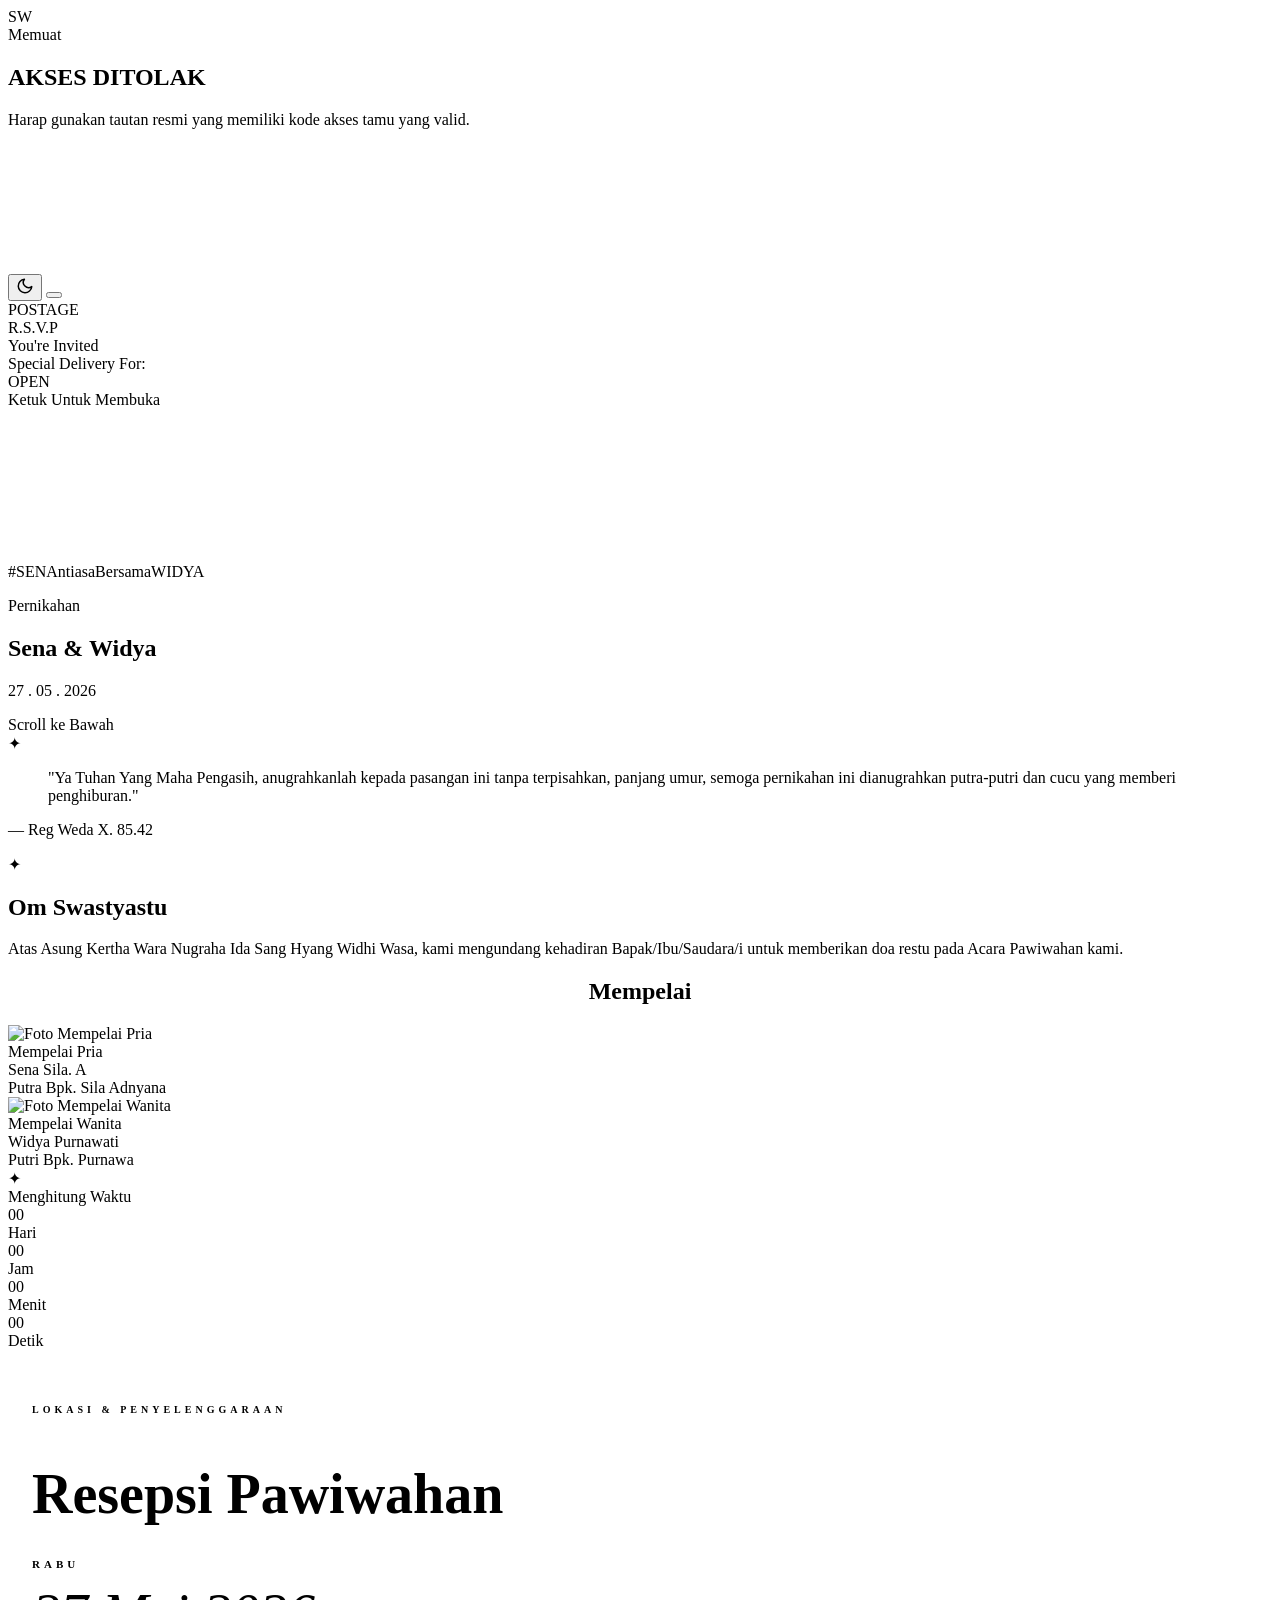
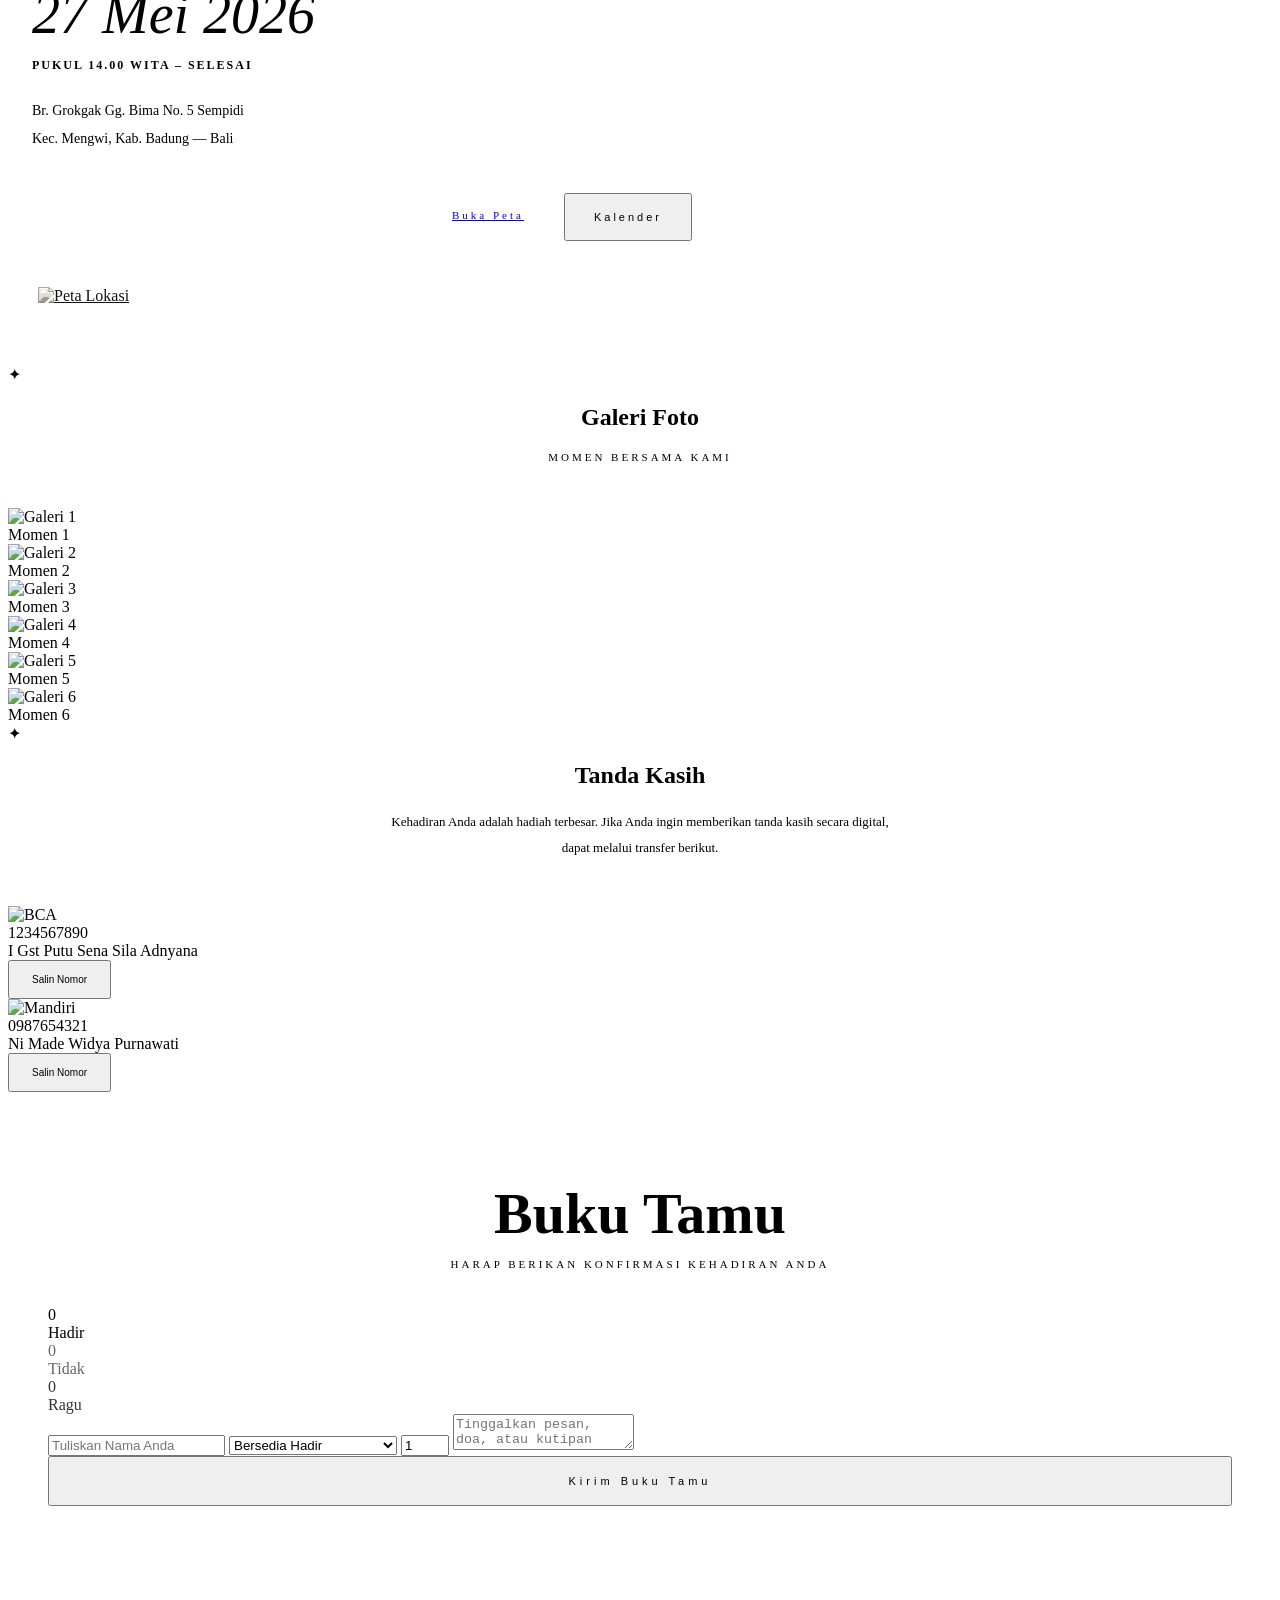
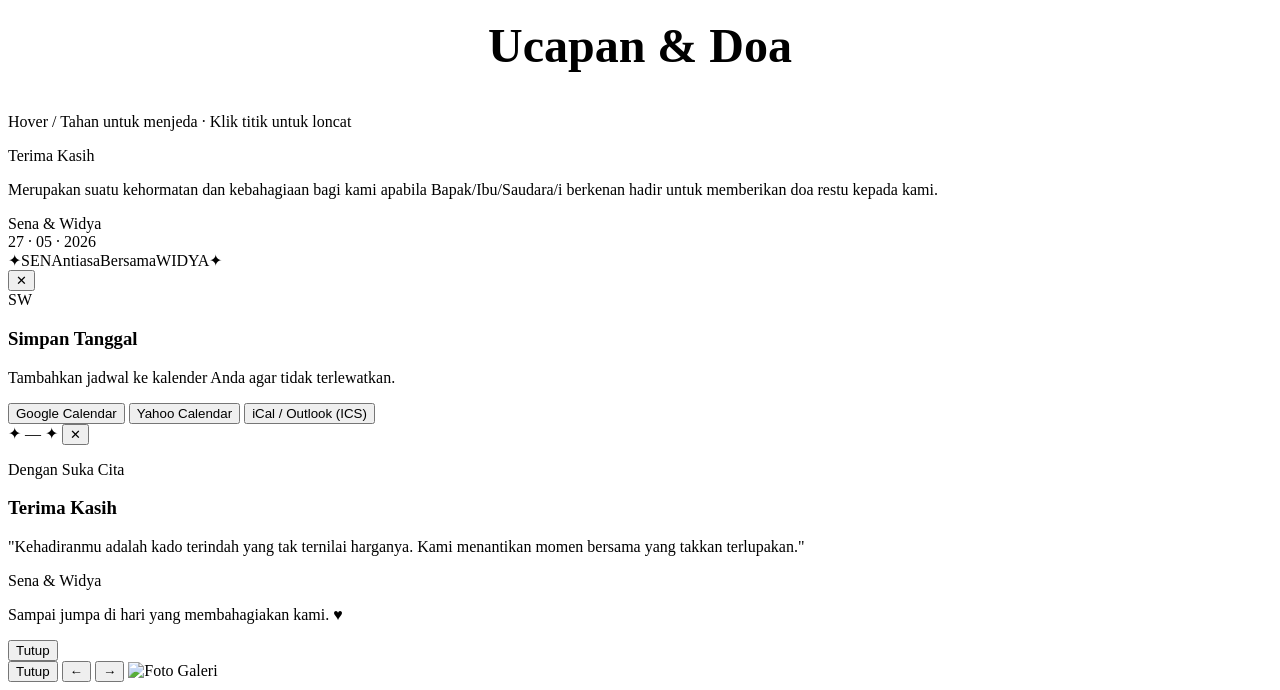
==== commit 2eb1b5ca: "Update index.html" ====
--- a/index.html
+++ b/index.html
@@ -1,2849 +1,467 @@
 <!DOCTYPE html>
-<!-- undangan v3 build:20260322_233411 -->
 <html lang="id" data-theme="">
 
 <head>
   <meta charset="UTF-8">
   <meta name="viewport" content="width=device-width, initial-scale=1.0">
-  <title>Wedding Invitation — S & W</title>
-  <meta property="og:title" content="Pawiwahan — Sena & Widya">
+  <title>Undangan Pernikahan — S &amp; W</title>
+  <meta name="description" content="Undangan Pernikahan Sena &amp; Widya, 27 Mei 2026 di Bali">
+  <meta property="og:title" content="Pernikahan — Sena &amp; Widya">
   <meta property="og:description" content="#SENAntiasaBersamaWIDYA">
-
-  <!-- PENTING: Untuk menampilkan foto di WhatsApp, URL og:image WAJIB berupa link Absolut penuh (https://...) yang valid. -->
   <meta property="og:image"
     content="https://res.cloudinary.com/drijzjqnq/image/upload/w_1200,h_630,c_fill,q_auto/v1774488217/thumbnail_sipflj.jpg">
   <meta property="og:image:type" content="image/jpeg">
   <meta property="og:image:width" content="1200">
   <meta property="og:image:height" content="630">
-
   <meta property="og:type" content="website">
-  <link rel="icon" type="image/x-icon" href="favicon.svg">
-  <link
-    href="https://fonts.googleapis.com/css2?family=Cormorant+Garamond:ital,wght@0,300;0,400;0,600;1,300;1,400&family=Jost:wght@300;400;500;600&display=swap"
-    rel="stylesheet">
-  <style>
-    :root {
-      --bg: #0a0a0a;
-      --fg: #f0ede8;
-      --gray: #aaaaaa;
-      --accent: #c8a96e;
-      --card: #161616;
-      --border: #2a2a2a;
-      --input: #111111;
-      --muted: #777777;
-      --serif: 'Cormorant Garamond', Georgia, serif;
-      --sans: 'Jost', sans-serif;
-    }
-
-    [data-theme="light"] {
-      --bg: #f5f2ee;
-      --fg: #111111;
-      --gray: #555555;
-      --card: #eae6e0;
-      --border: #c8c4be;
-      --input: #e0dbd4;
-      --muted: #888888;
-    }
-
-    *,
-    *::before,
-    *::after {
-      box-sizing: border-box;
-      margin: 0;
-      padding: 0;
-    }
-
-    html {
-      scroll-behavior: smooth;
-    }
-
-    body {
-      background: var(--bg);
-      color: var(--fg);
-      font-family: var(--sans);
-      font-weight: 300;
-      overflow-x: hidden;
-      transition: background .4s, color .4s;
-    }
-
-    body.no-scroll {
-      overflow: hidden;
-    }
-
-    /* BLOCKED */
-    #blocked-page {
-      display: none;
-      position: fixed;
-      inset: 0;
-      z-index: 9999;
-      background: var(--bg);
-      flex-direction: column;
-      align-items: center;
-      justify-content: center;
-      text-align: center;
-      padding: 40px;
-    }
-
-    #blocked-page.show {
-      display: flex;
-    }
-
-    .blocked-icon {
-      font-size: 56px;
-      margin-bottom: 28px;
-      opacity: .2;
-    }
-
-    .blocked-title {
-      font-family: var(--serif);
-      font-size: clamp(28px, 6vw, 42px);
-      font-style: italic;
-      margin-bottom: 14px;
-    }
-
-    .blocked-sub {
-      font-size: 14px;
-      color: var(--fg);
-      line-height: 1.9;
-      opacity: .7;
-    }
-
-    /* THEME BTN */
-    .theme-btn {
-      position: fixed;
-      top: 18px;
-      right: 18px;
-      z-index: 500;
-      width: 42px;
-      height: 42px;
-      border-radius: 50%;
-      background: rgba(200, 169, 110, .12);
-      border: 1px solid rgba(200, 169, 110, .25);
-      color: var(--accent);
-      font-size: 18px;
-      cursor: pointer;
-      display: flex;
-      align-items: center;
-      justify-content: center;
-      transition: background .3s;
-      backdrop-filter: blur(6px);
-    }
-
-    .theme-btn:hover {
-      background: rgba(200, 169, 110, .28);
-    }
-
-    /* MUSIC BTN (Piringan Hitam) */
-    .music-btn {
-      position: fixed;
-      top: 70px;
-      right: 18px;
-      z-index: 500;
-      width: 42px;
-      height: 42px;
-      border-radius: 50%;
-      background: rgba(20px, 20px, 20px, 1);
-      border: 1px solid rgba(200, 169, 110, .25);
-      color: transparent;
-      font-size: 0;
-      cursor: pointer;
-      display: none;
-      align-items: center;
-      justify-content: center;
-      transition: background .3s;
-      box-shadow: 0 4px 10px rgba(0, 0, 0, 0.3);
-    }
-
-    .music-btn.active {
-      display: flex;
-    }
-
-    .music-btn::before {
-      content: '';
-      position: absolute;
-      inset: 3px;
-      border-radius: 50%;
-      background: conic-gradient(#333 0deg, #111 45deg, #333 90deg, #111 135deg, #333 180deg, #111 225deg, #333 270deg, #111 315deg, #333 360deg);
-      border: 1px solid #000;
-      z-index: 1;
-      transition: transform 0.3s;
-    }
-
-    .music-btn::after {
-      content: '';
-      position: absolute;
-      width: 8px;
-      height: 8px;
-      border-radius: 50%;
-      background: var(--accent);
-      z-index: 2;
-    }
-
-    .music-btn.playing::before {
-      animation: spinVinyl 3.5s linear infinite;
-    }
-
-    @keyframes spinVinyl {
-      100% {
-        transform: rotate(360deg);
-      }
-    }
-
-    /* LIGHTBOX NAV */
-    .lightbox-nav {
-      position: absolute;
-      top: 50%;
-      transform: translateY(-50%);
-      background: rgba(0, 0, 0, 0.5);
-      border: none;
-      color: white;
-      font-size: 24px;
-      padding: 15px 10px;
-      cursor: pointer;
-      z-index: 1000;
-      border-radius: 8px;
-    }
-
-    .lightbox-prev {
-      left: 10px;
-    }
-
-    .lightbox-next {
-      right: 10px;
-    }
-
-    #lightbox-img {
-      transition: opacity 0.3s;
-    }
-
-    /* FORM SHAKE */
-    @keyframes shake {
-      0% {
-        transform: translateX(0);
-      }
-
-      25% {
-        transform: translateX(-5px);
-        border: 1px solid #ff4d4f;
-      }
-
-      50% {
-        transform: translateX(5px);
-      }
-
-      75% {
-        transform: translateX(-5px);
-      }
-
-      100% {
-        transform: translateX(0);
-      }
-    }
-
-    /* FOLD-UNFOLD COVER */
-    #cover {
-      position: fixed;
-      inset: 0;
-      z-index: 100;
-      perspective: 1400px;
-    }
-
-    #cover.done {
-      pointer-events: none;
-    }
-
-    .flap {
-      position: absolute;
-      transition: transform 1s cubic-bezier(.77, 0, .175, 1), opacity .5s ease .9s;
-      will-change: transform;
-    }
-
-    .flap-top {
-      top: 0;
-      left: 0;
-      right: 0;
-      height: 50%;
-      background: linear-gradient(to bottom, var(--card), var(--bg));
-      border-bottom: 1px solid rgba(200, 169, 110, .15);
-      transform-origin: top center;
-    }
-
-    .flap-bottom {
-      bottom: 0;
-      left: 0;
-      right: 0;
-      height: 50%;
-      background: linear-gradient(to top, var(--card), var(--bg));
-      border-top: 1px solid rgba(200, 169, 110, .15);
-      transform-origin: bottom center;
-    }
-
-    .flap-left {
-      top: 0;
-      bottom: 0;
-      left: 0;
-      width: 50%;
-      background: var(--bg);
-      border-right: 1px solid rgba(200, 169, 110, .08);
-      transform-origin: left center;
-    }
-
-    .flap-right {
-      top: 0;
-      bottom: 0;
-      right: 0;
-      width: 50%;
-      background: var(--bg);
-      border-left: 1px solid rgba(200, 169, 110, .08);
-      transform-origin: right center;
-    }
-
-    .flap-top::after {
-      content: '';
-      position: absolute;
-      bottom: 0;
-      left: 50%;
-      transform: translateX(-50%);
-      border-left: min(48vw, 380px) solid transparent;
-      border-right: min(48vw, 380px) solid transparent;
-      border-bottom: min(26vw, 220px) solid rgba(200, 169, 110, .05);
-    }
-
-    .flap-bottom::before {
-      content: '';
-      position: absolute;
-      top: 0;
-      left: 50%;
-      transform: translateX(-50%);
-      border-left: min(48vw, 380px) solid transparent;
-      border-right: min(48vw, 380px) solid transparent;
-      border-top: min(26vw, 220px) solid rgba(200, 169, 110, .05);
-    }
-
-    #cover.open .flap-top {
-      transform: rotateX(-112deg);
-      opacity: 0;
-    }
-
-    #cover.open .flap-bottom {
-      transform: rotateX(112deg);
-      opacity: 0;
-    }
-
-    #cover.open .flap-left {
-      transform: rotateY(-112deg);
-      opacity: 0;
-    }
-
-    #cover.open .flap-right {
-      transform: rotateY(112deg);
-      opacity: 0;
-    }
-
-    .cover-inner {
-      position: absolute;
-      inset: 0;
-      z-index: 10;
-      display: flex;
-      flex-direction: column;
-      align-items: center;
-      justify-content: center;
-      text-align: center;
-      padding: 40px;
-      pointer-events: none;
-      transition: opacity .4s ease .1s;
-    }
-
-    .cover-inner .open-btn {
-      pointer-events: auto;
-    }
-
-    #cover.open .cover-inner {
-      opacity: 0;
-      pointer-events: none;
-    }
-
-    #cover.done {
-      display: none;
-    }
-
-    .cover-to {
-      font-size: 11px;
-      letter-spacing: .4em;
-      color: var(--fg);
-      text-transform: uppercase;
-      margin-bottom: 24px;
-      opacity: .6;
-      font-weight: 500;
-      font-family: var(--sans);
-    }
-
-    .cover-guest {
-      font-family: var(--serif);
-      font-size: clamp(28px, 6vw, 42px);
-      font-style: italic;
-      color: var(--fg);
-      margin-bottom: 36px;
-      line-height: 1.3;
-    }
-
-    .cover-names {
-      font-family: var(--serif);
-      font-size: clamp(42px, 10vw, 84px);
-      font-weight: 300;
-      letter-spacing: -.02em;
-      margin-bottom: 12px;
-      color: var(--fg);
-      line-height: 1;
-    }
-
-    .cover-amp {
-      color: var(--accent);
-      font-style: italic;
-    }
-
-    .cover-date {
-      font-size: 11px;
-      letter-spacing: .3em;
-      color: var(--fg);
-      margin-bottom: 50px;
-      opacity: .65;
-      font-family: var(--sans);
-      text-transform: uppercase;
-    }
-
-    .envelope-seal {
-      width: 52px;
-      height: 52px;
-      border-radius: 50%;
-      border: 1px solid rgba(200, 169, 110, .4);
-      margin: 0 auto 32px;
-      display: flex;
-      align-items: center;
-      justify-content: center;
-      color: var(--accent);
-      font-size: 20px;
-      opacity: .7;
-      animation: sealPulse 3s ease-in-out infinite;
-    }
-
-    @keyframes sealPulse {
-
-      0%,
-      100% {
-        box-shadow: 0 0 0 0 rgba(200, 169, 110, .2);
-      }
-
-      50% {
-        box-shadow: 0 0 0 12px rgba(200, 169, 110, 0);
-      }
-    }
-
-    .open-btn {
-      font-family: var(--sans);
-      font-size: 11px;
-      letter-spacing: .4em;
-      text-transform: uppercase;
-      color: var(--bg);
-      background: var(--fg);
-      border: 1px solid var(--fg);
-      padding: 16px 42px;
-      cursor: pointer;
-      transition: all .3s ease;
-      font-weight: 500;
-    }
-
-    .open-btn:hover {
-      background: var(--accent);
-    }
-
-    /* MAIN */
-    #main {
-      opacity: 0;
-      transition: opacity 1s ease .15s;
-    }
-
-    #main.visible {
-      opacity: 1;
-    }
-
-    /* HERO ANIM */
-    #hero .hero-label,
-    #hero .hero-names,
-    #hero .hero-date,
-    #hero #h-datenum,
-    #hero #h-monthyear {
-      opacity: 0;
-      transform: translateY(30px);
-      transition: all 1s cubic-bezier(0.2, 0.8, 0.2, 1);
-    }
-
-    #main.visible #hero .hero-label {
-      opacity: 1;
-      transform: none;
-      transition-delay: 0.3s;
-    }
-
-    #main.visible #hero .hero-names {
-      opacity: 1;
-      transform: none;
-      transition-delay: 0.5s;
-    }
-
-    #main.visible #hero .hero-date,
-    #main.visible #hero #h-datenum,
-    #main.visible #hero #h-monthyear {
-      opacity: 1;
-      transform: none;
-      transition-delay: 0.7s;
-    }
-
-    section {
-      padding: 96px 24px;
-      max-width: 680px;
-      margin: 0 auto;
-    }
-
-    .divider {
-      width: 100%;
-      display: flex;
-      align-items: center;
-      gap: 20px;
-      margin: 56px 0;
-    }
-
-    .divider::before,
-    .divider::after {
-      content: '';
-      flex: 1;
-      height: 1px;
-      background: var(--border);
-    }
-
-    .divider span {
-      color: var(--accent);
-      font-size: 18px;
-    }
-
-    /* INTRO SECTION */
-    .intro-section {
-      text-align: center;
-      padding: 96px 24px 60px;
-    }
-
-    .intro-quote {
-      font-family: var(--serif);
-      font-size: 15px;
-      font-style: italic;
-      color: var(--fg);
-      line-height: 1.9;
-      opacity: 0.85;
-      margin-bottom: 32px;
-      max-width: 580px;
-      margin-inline: auto;
-    }
-
-    .intro-source {
-      font-size: 14px;
-      font-weight: 600;
-      color: var(--fg);
-      margin-bottom: 80px;
-    }
-
-    .intro-greeting {
-      font-family: var(--serif);
-      font-size: 26px;
-      color: var(--fg);
-      margin-bottom: 24px;
-      letter-spacing: 0.05em;
-    }
-
-    .intro-text {
-      font-size: 14px;
-      color: var(--fg);
-      line-height: 1.9;
-      opacity: 0.8;
-      max-width: 580px;
-      margin: 0 auto;
-    }
-
-    /* HERO */
-    #hero {
-      min-height: 100vh;
-      display: flex;
-      flex-direction: column;
-      align-items: center;
-      justify-content: center;
-      text-align: center;
-      padding: 80px 24px;
-      position: relative;
-      border-bottom: 1px solid var(--border);
-    }
-
-    .hero-label {
-      font-size: 11px;
-      letter-spacing: .35em;
-      color: var(--fg);
-      text-transform: uppercase;
-      margin-bottom: 32px;
-      opacity: .65;
-      font-weight: 500;
-    }
-
-    .hero-names {
-      font-family: var(--serif);
-      font-size: clamp(52px, 14vw, 110px);
-      font-weight: 300;
-      line-height: .9;
-      margin-bottom: 32px;
-      word-wrap: break-word;
-      overflow-wrap: break-word;
-      width: 100%;
-    }
-
-    .hero-names .amp {
-      display: block;
-      font-style: italic;
-      color: var(--accent);
-      font-size: .65em;
-    }
-
-    .hero-date-num {
-      font-family: var(--serif);
-      font-size: clamp(60px, 15vw, 120px);
-      font-weight: 300;
-      line-height: 1;
-    }
-
-    .hero-date,
-    .hero-month-year {
-      font-size: 12px;
-      letter-spacing: .3em;
-      color: var(--fg);
-      opacity: .6;
-    }
-
-    .hero-month-year {
-      margin-top: 8px;
-    }
-
-    .scroll-hint {
-      margin-top: auto;
-      padding-bottom: 40px;
-      width: 100%;
-      display: flex;
-      flex-direction: column;
-      align-items: center;
-      gap: 8px;
-      color: var(--fg);
-      opacity: .5;
-      font-size: 10px;
-      letter-spacing: .2em;
-      pointer-events: none;
-    }
-
-    .scroll-arrow {
-      width: 1px;
-      height: 40px;
-      background: linear-gradient(to bottom, var(--accent), transparent);
-      animation: scrollPulse 2s infinite;
-    }
-
-    @keyframes scrollPulse {
-
-      0%,
-      100% {
-        opacity: .3
-      }
-
-      50% {
-        opacity: 1
-      }
-    }
-
-    /* PASANGAN */
-    .couple-grid {
-      display: grid;
-      grid-template-columns: 1fr 1fr;
-      position: relative;
-    }
-
-    .couple-card {
-      background: var(--bg);
-      padding: 80px 32px;
-      text-align: center;
-      position: relative;
-    }
-
-    .couple-card::before {
-      content: '';
-      position: absolute;
-      top: 0;
-      left: 10%;
-      right: 10%;
-      height: 1px;
-      background: linear-gradient(to right, transparent, rgba(200, 169, 110, .25), transparent);
-    }
-
-    .couple-card::after {
-      content: '';
-      position: absolute;
-      bottom: 0;
-      left: 10%;
-      right: 10%;
-      height: 1px;
-      background: linear-gradient(to right, transparent, rgba(200, 169, 110, .25), transparent);
-    }
-
-    /* Animated separator */
-    .couple-sep {
-      position: absolute;
-      top: 0;
-      bottom: 0;
-      left: 50%;
-      transform: translateX(-50%);
-      width: 1px;
-      background: linear-gradient(to bottom, transparent 0%, var(--accent) 25%, var(--accent) 75%, transparent 100%);
-      display: flex;
-      align-items: center;
-      justify-content: center;
-      animation: sepPulse 3s ease-in-out infinite;
-      pointer-events: none;
-    }
-
-    @keyframes sepPulse {
-
-      0%,
-      100% {
-        opacity: .18
-      }
-
-      50% {
-        opacity: .55
-      }
-    }
-
-    .couple-sep-gem {
-      position: absolute;
-      top: 50%;
-      left: 50%;
-      transform: translate(-50%, -50%);
-      width: 40px;
-      height: 40px;
-      border: 1px solid rgba(200, 169, 110, .55);
-      border-radius: 50%;
-      background: var(--bg);
-      display: flex;
-      align-items: center;
-      justify-content: center;
-      color: var(--accent);
-      font-size: 15px;
-      animation: gemFloat 3.5s ease-in-out infinite;
-    }
-
-    @keyframes gemFloat {
-
-      0%,
-      100% {
-        transform: translate(-50%, -50%) scale(1);
-        box-shadow: 0 0 0 0 rgba(200, 169, 110, .2);
-      }
-
-      50% {
-        transform: translate(-50%, -50%) scale(1.1);
-        box-shadow: 0 0 0 10px rgba(200, 169, 110, 0);
-      }
-    }
-
-    .couple-photo {
-      position: relative;
-      width: 150px;
-      height: 210px;
-      margin: 0 auto 48px;
-      display: flex;
-      align-items: center;
-      justify-content: center;
-      z-index: 1;
-    }
-
-    .couple-photo img {
-      width: 100%;
-      height: 100%;
-      object-fit: cover;
-      border-radius: 90px 90px 10px 10px;
-      filter: grayscale(15%) sepia(5%);
-      transition: filter .4s;
-    }
-
-    .couple-photo:hover img {
-      filter: grayscale(0%) sepia(0%);
-    }
-
-    /* Bingkai arch emas asli (dikembalikan) */
-    .couple-photo::before {
-      content: '';
-      position: absolute;
-      top: -12px;
-      left: -12px;
-      right: -12px;
-      bottom: -12px;
-      border: 1px solid var(--accent);
-      border-radius: 102px 102px 16px 16px;
-      opacity: 0.5;
-      pointer-events: none;
-      z-index: 2;
-      /* Di Atas foto */
-    }
-
-    .couple-photo::after {
-      display: none;
-    }
-
-    .couple-role::before {
-      content: '\2726';
-      display: block;
-      color: var(--accent);
-      font-size: 13px;
-      margin-bottom: 12px;
-      letter-spacing: 0;
-    }
-
-    .couple-role {
-      font-size: 10px;
-      letter-spacing: .3em;
-      color: var(--accent);
-      text-transform: uppercase;
-      margin-bottom: 16px;
-    }
-
-    .couple-name {
-      font-family: var(--serif);
-      font-size: 32px;
-      font-style: italic;
-      margin-bottom: 20px;
-      line-height: 1.2;
-    }
-
-    .couple-parents {
-      font-size: 13px;
-      color: var(--fg);
-      line-height: 1.8;
-      opacity: .75;
-    }
-
-    @media(max-width:480px) {
-      .couple-grid {
-        grid-template-columns: 1fr;
-      }
-
-      .couple-card {
-        padding: 64px 24px;
-      }
-
-      /* Mobile: separator jadi horizontal */
-      .couple-sep {
-        position: relative;
-        left: auto;
-        top: auto;
-        bottom: auto;
-        transform: none;
-        width: 100%;
-        height: 1px;
-        background: linear-gradient(to right, transparent 0%, var(--accent) 25%, var(--accent) 75%, transparent 100%);
-        animation: sepPulse 3s ease-in-out infinite;
-        display: flex;
-        align-items: center;
-        justify-content: center;
-      }
-
-      .couple-sep-gem {
-        position: static;
-        transform: none;
-        animation: gemFloatH 3.5s ease-in-out infinite;
-      }
-
-      @keyframes gemFloatH {
-
-        0%,
-        100% {
-          transform: scale(1);
-          box-shadow: 0 0 0 0 rgba(200, 169, 110, .2);
-        }
-
-        50% {
-          transform: scale(1.1);
-          box-shadow: 0 0 0 10px rgba(200, 169, 110, 0);
-        }
-      }
-    }
-
-    /* COUNTDOWN */
-    #countdown-section {
-      text-align: center;
-    }
-
-    .section-label {
-      font-size: 11px;
-      letter-spacing: .3em;
-      color: var(--accent);
-      text-transform: uppercase;
-      margin-bottom: 16px;
-      display: block;
-    }
-
-    .section-title {
-      font-family: var(--serif);
-      font-size: clamp(32px, 7vw, 52px);
-      font-weight: 300;
-      font-style: italic;
-      margin-bottom: 48px;
-      line-height: 1.2;
-    }
-
-    .countdown-grid {
-      display: grid;
-      grid-template-columns: repeat(4, 1fr);
-      gap: 1px;
-      background: var(--border);
-    }
-
-    .countdown-cell {
-      background: var(--bg);
-      padding: 32px 16px;
-    }
-
-    .countdown-num {
-      font-family: var(--serif);
-      font-size: clamp(36px, 9vw, 64px);
-      font-weight: 300;
-      display: block;
-      line-height: 1;
-    }
-
-    .countdown-lbl {
-      font-size: 10px;
-      letter-spacing: .25em;
-      color: var(--fg);
-      margin-top: 8px;
-      display: block;
-      text-transform: uppercase;
-      opacity: .65;
-      font-weight: 500;
-    }
-
-    /* ACARA */
-    .event-block {
-      border: 1px solid var(--border);
-      padding: 40px;
-      text-align: center;
-    }
-
-    .event-type {
-      font-size: 10px;
-      letter-spacing: .35em;
-      color: var(--accent);
-      text-transform: uppercase;
-      margin-bottom: 20px;
-    }
-
-    .event-date {
-      font-size: 13px;
-      letter-spacing: 0.25em;
-      color: var(--fg);
-      text-transform: uppercase;
-      margin-bottom: 8px;
-      font-weight: 500;
-    }
-
-    .event-time {
-      font-family: var(--serif);
-      font-size: 42px;
-      font-weight: 300;
-      color: var(--accent);
-    }
-
-    .event-sep {
-      color: var(--accent);
-    }
-
-    .event-detail {
-      font-size: 13px;
-      color: var(--fg);
-      margin-top: 12px;
-      line-height: 1.8;
-      opacity: .8;
-    }
-
-    .action-btns {
-      display: flex;
-      gap: 10px;
-      justify-content: center;
-      flex-wrap: wrap;
-      margin-top: 20px;
-    }
-
-    .map-btn,
-    .cal-btn {
-      display: inline-flex;
-      align-items: center;
-      gap: 8px;
-      font-size: 11px;
-      letter-spacing: .22em;
-      text-transform: uppercase;
-      color: var(--bg);
-      border: 1px solid var(--fg);
-      padding: 12px 22px;
-      text-decoration: none;
-      background: var(--fg);
-      cursor: pointer;
-      transition: all .3s;
-      font-weight: 500;
-    }
-
-    .map-btn:hover,
-    .cal-btn:hover {
-      background: var(--accent);
-      border-color: var(--accent);
-      color: var(--bg);
-    }
-
-    .maps-embed {
-      width: 100%;
-      height: 280px;
-      border: none;
-      margin-top: 20px;
-      border-radius: 8px;
-      /* Tambahan agar peta terlihat lebih rapi */
-    }
-
-    /* GALERI */
-    .gallery-grid {
-      display: grid;
-      grid-template-columns: repeat(3, 1fr);
-      gap: 2px;
-    }
-
-    .gallery-item {
-      aspect-ratio: 1;
-      overflow: hidden;
-      background: var(--card);
-      cursor: pointer;
-    }
-
-    .gallery-item img {
-      width: 100%;
-      height: 100%;
-      object-fit: cover;
-      transition: transform .4s, filter .4s;
-      filter: grayscale(30%);
-    }
-
-    .gallery-item:hover img {
-      transform: scale(1.05);
-      filter: grayscale(0%);
-    }
-
-    .gallery-placeholder {
-      width: 100%;
-      height: 100%;
-      display: flex;
-      align-items: center;
-      justify-content: center;
-      color: var(--muted);
-      font-size: 32px;
-      background: var(--card);
-    }
-
-    @media(max-width:480px) {
-      .gallery-grid {
-        grid-template-columns: repeat(2, 1fr);
-      }
-    }
-
-    /* REKENING */
-    .rek-grid {
-      display: grid;
-      grid-template-columns: 1fr 1fr;
-      gap: 1px;
-      background: var(--border);
-    }
-
-    .rek-card {
-      background: var(--bg);
-      padding: 32px;
-    }
-
-    .rek-header {
-      display: flex;
-      align-items: center;
-      justify-content: space-between;
-      margin-bottom: 20px;
-    }
-
-    .rek-bank {
-      font-size: 11px;
-      letter-spacing: .3em;
-      color: var(--accent);
-      text-transform: uppercase;
-      font-weight: 600;
-    }
-
-    .rek-logo {
-      height: 16px;
-      max-width: 64px;
-      object-fit: contain;
-      filter: brightness(0) invert(1) opacity(0.65);
-      transition: opacity 0.3s;
-    }
-
-    [data-theme="light"] .rek-logo {
-      filter: brightness(0) opacity(0.65);
-    }
-
-    .rek-card:hover .rek-logo {
-      opacity: 1;
-    }
-
-    .rek-no {
-      font-family: var(--serif);
-      font-size: 28px;
-      font-weight: 300;
-      letter-spacing: .05em;
-    }
-
-    .rek-nama {
-      font-size: 13px;
-      color: var(--fg);
-      margin-top: 8px;
-      opacity: .75;
-    }
-
-    .copy-btn {
-      margin-top: 16px;
-      font-size: 10px;
-      letter-spacing: .25em;
-      text-transform: uppercase;
-      color: var(--fg);
-      background: none;
-      border: 1px solid var(--border);
-      padding: 8px 16px;
-      cursor: pointer;
-      transition: all .2s;
-      opacity: .75;
-    }
-
-    .copy-btn:hover {
-      border-color: var(--accent);
-      color: var(--accent);
-    }
-
-    @media(max-width:480px) {
-      .rek-grid {
-        grid-template-columns: 1fr;
-      }
-    }
-
-    /* RSVP */
-    #rsvp-section {
-      text-align: center;
-    }
-
-    .rsvp-stats {
-      display: grid;
-      grid-template-columns: repeat(3, 1fr);
-      gap: 1px;
-      background: var(--border);
-      margin-bottom: 40px;
-    }
-
-    .rsvp-stat {
-      background: var(--bg);
-      padding: 24px 16px;
-    }
-
-    .rsvp-stat .n {
-      font-family: var(--serif);
-      font-size: 40px;
-      font-weight: 300;
-    }
-
-    .rsvp-stat .l {
-      font-size: 10px;
-      letter-spacing: .2em;
-      color: var(--fg);
-      margin-top: 4px;
-      text-transform: uppercase;
-      opacity: .65;
-      font-weight: 500;
-    }
-
-    .rsvp-form {
-      display: flex;
-      flex-direction: column;
-      gap: 16px;
-      text-align: left;
-    }
-
-    .rsvp-form input,
-    .rsvp-form select,
-    .rsvp-form textarea {
-      width: 100%;
-      background: var(--input);
-      border: 1px solid var(--border);
-      color: var(--fg);
-      padding: 16px;
-      font-family: var(--sans);
-      font-size: 14px;
-      font-weight: 300;
-      outline: none;
-      transition: border-color .2s;
-    }
-
-    .rsvp-form input:focus,
-    .rsvp-form select:focus,
-    .rsvp-form textarea:focus {
-      border-color: var(--accent);
-    }
-
-    .rsvp-form select option {
-      background: var(--input);
-    }
-
-    .rsvp-form textarea {
-      resize: vertical;
-      min-height: 80px;
-    }
-
-    .submit-btn {
-      width: 100%;
-      background: var(--fg);
-      color: var(--bg);
-      border: none;
-      padding: 18px;
-      font-family: var(--sans);
-      font-size: 11px;
-      letter-spacing: .35em;
-      text-transform: uppercase;
-      cursor: pointer;
-      transition: background .2s;
-    }
-
-    .submit-btn:hover {
-      background: var(--accent);
-    }
-
-    .submit-btn:disabled {
-      opacity: .5;
-      cursor: not-allowed;
-    }
-
-    .form-note {
-      font-size: 12px;
-      color: var(--fg);
-      text-align: center;
-      opacity: .75;
-    }
-
-    /* SLIDESHOW */
-    #slideshow-section {
-      text-align: center;
-    }
-
-    .slideshow-wrap {
-      position: relative;
-      overflow: hidden;
-      border: 1px solid var(--border);
-      margin-top: 8px;
-      min-height: 200px;
-    }
-
-    /* CHAT GREETING SECTION */
-    .chat-container {
-      max-width: 680px;
-      margin: 0 auto;
-      height: 500px;
-      overflow: hidden;
-      position: relative;
-      background: rgba(0, 0, 0, 0.02);
-      border: 1px solid var(--border);
-      border-radius: 12px;
-    }
-
-    .chat-scroll {
-      display: flex;
-      flex-direction: column;
-      gap: 16px;
-      padding: 30px 20px;
-      animation: chat-scroll 30s linear infinite;
-    }
-
-    .chat-scroll:hover {
-      animation-play-state: paused;
-    }
-
-    .chat-bubble {
-      background: rgba(200, 169, 110, 0.05);
-      border: 1px solid var(--accent);
-      padding: 14px 18px;
-      border-radius: 18px 18px 18px 4px;
-      box-shadow: 0 4px 12px rgba(0, 0, 0, 0.04);
-      max-width: 85%;
-      align-self: flex-start;
-      text-align: left;
-      position: relative;
-    }
-
-    .chat-bubble:nth-child(even) {
-      align-self: flex-end;
-      border-radius: 18px 18px 4px 18px;
-    }
-
-    .chat-header {
-      display: flex;
-      align-items: center;
-      justify-content: space-between;
-      gap: 10px;
-      margin-bottom: 6px;
-    }
-
-    .chat-name {
-      font-family: var(--serif);
-      font-size: 15px;
-      color: var(--accent);
-      font-weight: 600;
-    }
-
-    .chat-status {
-      font-size: 9px;
-      padding: 2px 8px;
-      border-radius: 10px;
-      text-transform: uppercase;
-      letter-spacing: 0.05em;
-      font-weight: 700;
-    }
-
-    .chat-status.hadir {
-      background: rgba(40, 167, 69, 0.1);
-      color: #28a745;
-    }
-
-    .chat-status.tidak {
-      background: rgba(220, 53, 69, 0.1);
-      color: #dc3545;
-    }
-
-    .chat-status.ragu {
-      background: rgba(255, 193, 7, 0.1);
-      color: #ffc107;
-    }
-
-    .chat-msg {
-      font-size: 13.5px;
-      line-height: 1.6;
-      color: var(--fg);
-      margin-bottom: 6px;
-    }
-
-    .chat-date {
-      font-size: 9px;
-      color: var(--muted);
-      display: block;
-      opacity: 0.8;
-    }
-
-    @keyframes fadeSlide {
-      from {
-        opacity: 0;
-        transform: translateY(12px);
-      }
-
-      to {
-        opacity: 1;
-        transform: none;
-      }
-    }
-
-    @keyframes chat-scroll {
-      0% {
-        transform: translateY(0);
-      }
-
-      100% {
-        transform: translateY(-50%);
-      }
-    }
-
-    .slide-dot {
-      width: 5px;
-      height: 5px;
-      border-radius: 50%;
-      background: var(--border);
-      transition: background .3s, transform .3s;
-      cursor: pointer;
-    }
-
-    .slide-dot.active {
-      background: var(--accent);
-      transform: scale(1.4);
-    }
-
-    .slide-empty {
-      padding: 60px 24px;
-      color: var(--muted);
-      font-size: 14px;
-    }
-
-    .auto-badge {
-      position: absolute;
-      top: 14px;
-      right: 14px;
-      font-size: 10px;
-      color: var(--muted);
-      letter-spacing: .1em;
-      display: flex;
-      align-items: center;
-      gap: 5px;
-    }
-
-    .auto-dot {
-      width: 5px;
-      height: 5px;
-      border-radius: 50%;
-      background: var(--accent);
-      animation: pulse 2s infinite;
-    }
-
-    @keyframes pulse {
-
-      0%,
-      100% {
-        opacity: .3
-      }
-
-      50% {
-        opacity: 1
-      }
-    }
-
-    /* FOOTER */
-    footer {
-      padding: 100px 24px 60px;
-      text-align: center;
-      position: relative;
-    }
-
-    footer::before {
-      content: '';
-      position: absolute;
-      top: 0;
-      left: 0;
-      right: 0;
-      height: 1px;
-      background: linear-gradient(to right, transparent, var(--border), transparent);
-    }
-
-    .footer-thankyou {
-      font-family: var(--serif);
-      font-size: clamp(28px, 6vw, 42px);
-      font-style: italic;
-      color: var(--accent);
-      margin-bottom: 16px;
-    }
-
-    .footer-text {
-      font-size: 12px;
-      color: var(--fg);
-      line-height: 1.8;
-      max-width: 440px;
-      margin: 0 auto 60px;
-      opacity: 0.8;
-    }
-
-    .cover-guest {
-      font-family: var(--serif);
-      font-size: clamp(32px, 8vw, 48px);
-      color: var(--fg);
-      margin-bottom: 40px;
-      font-weight: 400;
-      line-height: 1.2;
-      min-height: 1.2em;
-    }
-
-    .footer-names {
-      font-family: var(--serif);
-      font-size: clamp(38px, 8vw, 56px);
-      margin-bottom: 12px;
-      color: var(--fg);
-      line-height: 1;
-    }
-
-    .footer-amp {
-      color: var(--accent);
-      font-style: italic;
-      margin: 0 4px;
-    }
-
-    .footer-date {
-      font-size: 11px;
-      letter-spacing: 0.4em;
-      color: var(--fg);
-      opacity: 0.6;
-      margin-bottom: 60px;
-      text-transform: uppercase;
-      font-family: var(--sans);
-    }
-
-    .footer-dot {
-      color: var(--accent);
-      margin: 0 6px;
-    }
-
-    .watermark {
-      font-size: 11px;
-      letter-spacing: 0.15em;
-      color: var(--fg);
-      text-transform: none;
-      opacity: 0.9;
-      font-weight: 500;
-    }
-
-    .watermark span {
-      color: var(--accent);
-      font-size: 14px;
-      margin: 0 4px;
-    }
-
-    /* LIGHTBOX */
-    .lightbox {
-      display: none;
-      position: fixed;
-      inset: 0;
-      background: rgba(0, 0, 0, .88);
-      z-index: 200;
-      align-items: center;
-      justify-content: center;
-    }
-
-    .lightbox.open {
-      display: flex;
-    }
-
-    .lightbox img {
-      max-width: 92vw;
-      max-height: 92vh;
-      object-fit: contain;
-    }
-
-    .lightbox-close {
-      position: absolute;
-      top: 20px;
-      right: 24px;
-      color: #fff;
-      font-size: 28px;
-      cursor: pointer;
-      background: none;
-      border: none;
-    }
-
-    /* CALENDAR MODAL */
-    .calendar-modal {
-      position: fixed;
-      inset: 0;
-      z-index: 1000;
-      background: rgba(0, 0, 0, 0.85);
-      display: flex;
-      align-items: center;
-      justify-content: center;
-      opacity: 0;
-      pointer-events: none;
-      transition: opacity 0.3s;
-    }
-
-    .calendar-modal.show {
-      opacity: 1;
-      pointer-events: auto;
-    }
-
-    .cal-modal-content {
-      background: var(--bg);
-      padding: 32px 24px;
-      width: 90%;
-      max-width: 320px;
-      text-align: center;
-      border: 1px solid var(--border);
-      position: relative;
-      border-radius: 8px;
-    }
-
-    .cal-close {
-      position: absolute;
-      top: 12px;
-      right: 16px;
-      background: none;
-      border: none;
-      font-size: 20px;
-      color: var(--fg);
-      cursor: pointer;
-      opacity: 0.6;
-    }
-
-    .cal-option-btn {
-      width: 100%;
-      padding: 14px;
-      border-radius: 4px;
-      background: none;
-      border: 1px solid var(--border);
-      color: var(--fg);
-      font-size: 13px;
-      cursor: pointer;
-      transition: all 0.2s;
-      font-family: var(--sans);
-    }
-
-    .cal-option-btn:hover {
-      border-color: var(--accent);
-      color: var(--accent);
-      background: rgba(200, 169, 110, 0.05);
-    }
-
-    /* THANK YOU MODAL */
-    .ty-modal {
-      position: fixed;
-      inset: 0;
-      z-index: 9999;
-      background: rgba(10, 10, 10, 0.85);
-      backdrop-filter: blur(8px);
-      display: flex;
-      align-items: center;
-      justify-content: center;
-      opacity: 0;
-      pointer-events: none;
-      transition: opacity 0.4s ease;
-    }
-
-    .ty-modal.show {
-      opacity: 1;
-      pointer-events: auto;
-    }
-
-    .ty-content {
-      background: var(--card);
-      border: 1px solid var(--accent);
-      padding: 40px 30px;
-      border-radius: 16px;
-      text-align: center;
-      max-width: 90%;
-      width: 400px;
-      transform: scale(0.9) translateY(20px);
-      opacity: 0;
-      transition: all 0.5s cubic-bezier(0.175, 0.885, 0.32, 1.275);
-    }
-
-    .ty-modal.show .ty-content {
-      transform: scale(1) translateY(0);
-      opacity: 1;
-      transition-delay: 0.1s;
-    }
-
-    .ty-icon {
-      font-size: 50px;
-      color: var(--accent);
-      margin-bottom: 20px;
-      line-height: 1;
-    }
-
-    .ty-title {
-      font-family: var(--serif);
-      font-size: 32px;
-      color: var(--accent);
-      margin-bottom: 15px;
-      font-style: italic;
-    }
-
-    .ty-text {
-      font-size: 15px;
-      color: var(--fg);
-      line-height: 1.6;
-      opacity: 0.9;
-      margin-bottom: 25px;
-    }
-
-    .ty-btn {
-      background: transparent;
-      color: var(--accent);
-      border: 1px solid var(--accent);
-      padding: 10px 30px;
-      font-family: var(--sans);
-      font-size: 13px;
-      font-weight: 500;
-      border-radius: 30px;
-      cursor: pointer;
-      letter-spacing: 0.1em;
-      text-transform: uppercase;
-      transition: all 0.3s;
-    }
-
-    .ty-btn:hover {
-      background: var(--accent);
-      color: var(--bg);
-    }
-
-    /* LOADER */
-    #loader {
-      position: fixed;
-      inset: 0;
-      z-index: 9999;
-      background: var(--bg);
-      display: flex;
-      align-items: center;
-      justify-content: center;
-      transition: opacity 0.6s ease, visibility 0.6s ease;
-    }
-
-    #loader.hidden {
-      opacity: 0;
-      visibility: hidden;
-    }
-
-    .loader-content {
-      text-align: center;
-      color: var(--accent);
-      animation: pulseLoader 2s infinite ease-in-out;
-    }
-
-    .loader-letters {
-      font-family: var(--serif);
-      font-size: 56px;
-      font-style: italic;
-      letter-spacing: 4px;
-      line-height: 1;
-    }
-
-    .loader-amp {
-      font-family: var(--serif);
-      font-size: 38px;
-      margin: 0 12px;
-      color: var(--accent);
-    }
-
-    .loader-track {
-      width: 140px;
-      height: 2px;
-      background: rgba(200, 169, 110, 0.2);
-      margin: 24px auto 0;
-      position: relative;
-      overflow: hidden;
-      border-radius: 4px;
-    }
-
-    .loader-bar {
-      position: absolute;
-      top: 0;
-      left: 0;
-      bottom: 0;
-      width: 40%;
-      background: var(--accent);
-      border-radius: 4px;
-      animation: loadBarAnim 1.4s infinite cubic-bezier(0.65, 0, 0.35, 1);
-    }
-
-    .loader-text {
-      font-size: 10px;
-      letter-spacing: 0.3em;
-      text-transform: uppercase;
-      color: var(--accent);
-      margin-top: 14px;
-      opacity: 0.7;
-    }
-
-    @keyframes loadBarAnim {
-      0% {
-        left: -40%;
-      }
-
-      100% {
-        left: 100%;
-      }
-    }
-
-    @keyframes pulseLoader {
-
-      0%,
-      100% {
-        opacity: 0.4;
-        transform: scale(0.96);
-      }
-
-      50% {
-        opacity: 1;
-        transform: scale(1);
-      }
-    }
-
-    /* FIREFLIES CANVAS */
-    #fireflies {
-      position: fixed;
-      top: 0;
-      left: 0;
-      width: 100vw;
-      height: 100vh;
-      pointer-events: none;
-      z-index: 0;
-    }
-
-    /* TOAST */
-    .toast {
-      position: fixed;
-      bottom: 28px;
-      left: 50%;
-      transform: translateX(-50%);
-      background: var(--fg);
-      color: var(--bg);
-      padding: 12px 24px;
-      font-size: 12px;
-      letter-spacing: .1em;
-      opacity: 0;
-      transition: opacity .3s;
-      pointer-events: none;
-      z-index: 300;
-    }
-
-    .toast.show {
-      opacity: 1;
-    }
-
-    /* SCROLL ANIM */
-    .reveal {
-      opacity: 0;
-      transform: translateY(35px);
-      transition: opacity .8s cubic-bezier(0.2, 0.8, 0.2, 1), transform .8s cubic-bezier(0.2, 0.8, 0.2, 1);
-      will-change: opacity, transform;
-    }
-
-    .reveal.zoom {
-      transform: scale(0.85);
-    }
-
-    .reveal.visible {
-      opacity: 1;
-      transform: translateY(0) scale(1);
-    }
-
-    /* ============================================================
-   SISTEM BACKGROUND PER SECTION
-   Cara pakai:
-   - Video : isi src di <video class="sec-bg-video">
-   - Gambar: tambah style="--sec-bg:url('images/foto.webp')" di .sec-bg
-   - Kosong : otomatis fallback ke background default
-============================================================ */
-
-    /* Wrapper background setiap section */
-    .sec-bg {
-      position: relative;
-      overflow: hidden;
-    }
-
-    /* Layer background (gambar) */
-    .sec-bg::before {
-      content: '';
-      position: absolute;
-      inset: 0;
-      z-index: 0;
-      background-image: var(--sec-bg, none);
-      background-size: cover;
-      background-position: center;
-      background-attachment: fixed;
-      opacity: 0;
-      transition: opacity .6s ease;
-    }
-
-    /* Jika ada --sec-bg, tampilkan layer */
-    .sec-bg[style*="--sec-bg"]::before {
-      opacity: 1;
-    }
-
-    /* Overlay gelap di atas background agar teks tetap terbaca */
-    .sec-bg[style*="--sec-bg"]::after {
-      content: '';
-      position: absolute;
-      inset: 0;
-      z-index: 1;
-      background: var(--sec-overlay, rgba(0, 0, 0, .52));
-    }
-
-    /* Konten harus di atas overlay */
-    .sec-bg>* {
-      position: relative;
-      z-index: 2;
-    }
-
-    /* Wrapper video background */
-    .sec-bg-video-wrap {
-      position: absolute;
-      inset: 0;
-      z-index: 0;
-      overflow: hidden;
-      pointer-events: none;
-    }
-
-    .sec-bg-video {
-      width: 100%;
-      height: 100%;
-      object-fit: cover;
-      opacity: 0;
-      transition: opacity .8s ease;
-    }
-
-    .sec-bg-video.loaded {
-      opacity: 1;
-    }
-
-    /* Overlay untuk video */
-    .sec-bg-video-overlay {
-      position: absolute;
-      inset: 0;
-      z-index: 1;
-      background: rgba(0, 0, 0, .45);
-      pointer-events: none;
-    }
-
-    /* Jika section punya bg (video/gambar), paksa teks jadi putih agar kontras */
-    .sec-bg.has-bg .hero-label,
-    .sec-bg.has-bg .hero-date,
-    .sec-bg.has-bg .hero-month-year,
-    .sec-bg.has-bg .hero-names,
-    .sec-bg.has-bg .hero-date-num,
-    .sec-bg.has-bg .scroll-hint,
-    .sec-bg.has-bg .section-label,
-    .sec-bg.has-bg .section-title,
-    .sec-bg.has-bg .countdown-num,
-    .sec-bg.has-bg .countdown-lbl,
-    .sec-bg.has-bg .event-type,
-    .sec-bg.has-bg .event-time,
-    .sec-bg.has-bg .event-detail,
-    .sec-bg.has-bg .map-btn,
-    .sec-bg.has-bg .cal-btn,
-    .sec-bg.has-bg .rek-bank,
-    .sec-bg.has-bg .rek-no,
-    .sec-bg.has-bg .rek-nama,
-    .sec-bg.has-bg p,
-    .sec-bg.has-bg h2,
-    .sec-bg.has-bg span {
-      color: #ffffff !important;
-      opacity: 1 !important;
-    }
-
-    .sec-bg.has-bg .accent,
-    .sec-bg.has-bg .section-label,
-    .sec-bg.has-bg .event-type,
-    .sec-bg.has-bg .rek-bank,
-    .sec-bg.has-bg .hero-names .amp {
-      color: var(--accent) !important;
-    }
-
-    .sec-bg.has-bg .map-btn,
-    .sec-bg.has-bg .cal-btn {
-      border-color: rgba(255, 255, 255, .5) !important;
-    }
-
-    .sec-bg.has-bg .map-btn:hover,
-    .sec-bg.has-bg .cal-btn:hover {
-      border-color: var(--accent) !important;
-      color: var(--accent) !important;
-    }
-
-    .sec-bg.has-bg .countdown-cell {
-      background: rgba(0, 0, 0, .3) !important;
-      backdrop-filter: blur(4px);
-    }
-
-    .sec-bg.has-bg .countdown-grid {
-      background: transparent !important;
-      gap: 4px !important;
-    }
-
-    .sec-bg.has-bg .event-block {
-      border-color: rgba(255, 255, 255, .2) !important;
-      background: rgba(0, 0, 0, .25);
-      backdrop-filter: blur(6px);
-    }
-
-    .sec-bg.has-bg .divider::before,
-    .sec-bg.has-bg .divider::after {
-      background: rgba(255, 255, 255, .2) !important;
-    }
-
-    /* Hero khusus - fullscreen background */
-    #hero.sec-bg {
-      max-width: 100%;
-      padding-left: 0;
-      padding-right: 0;
-    }
-
-    #hero.sec-bg .hero-inner {
-      padding: 80px 24px;
-    }
-
-    /* Countdown background - padding lebih lega */
-    #countdown-section.sec-bg {
-      max-width: 100%;
-    }
-
-    #countdown-section.sec-bg .countdown-inner {
-      max-width: 680px;
-      margin: 0 auto;
-      padding: 96px 24px;
-    }
-  </style>
+  <link rel="icon" type="image/svg+xml" href="favicon.svg">
+  <link rel="stylesheet" href="style.css">
 </head>
 
 <body class="no-scroll">
 
   <!-- LOADER -->
   <div id="loader">
-    <div class="loader-content">
-      <div class="loader-letters">S<span class="loader-amp">&amp;</span>W</div>
-      <div class="loader-track">
-        <div class="loader-bar"></div>
-      </div>
-      <div class="loader-text">Sedang Memuat...</div>
+    <div class="l-stamp">SW</div>
+    <div class="l-text">Memuat</div>
+  </div>
+
+  <!-- BLOCKED PAGE -->
+  <div id="blocked-page">
+    <h2 class="blocked-title">AKSES DITOLAK</h2>
+    <p class="blocked-sub">Harap gunakan tautan resmi yang memiliki kode akses tamu yang valid.</p>
+  </div>
+
+  <!-- FIXED BUTTONS -->
+  <button class="theme-btn" id="theme-btn" onclick="toggleTheme()" title="Ganti Tema"><svg width="18" height="18"
+      viewBox="0 0 24 24" fill="none" stroke="currentColor" stroke-width="2" stroke-linecap="round"
+      stroke-linejoin="round">
+      <path d="M21 12.79A9 9 0 1 1 11.21 3 7 7 0 0 0 21 12.79z"></path>
+    </svg></button>
+  <button class="music-btn" id="music-btn" onclick="toggleMusic()" title="Musik Latar" aria-label="Musik Latar">
+    <span class="m-bar m-bar1"></span><span class="m-bar m-bar2"></span><span class="m-bar m-bar3"></span><span
+      class="m-bar m-bar4"></span>
+  </button>
+
+  <!-- FILM GRAIN CANVAS -->
+  <canvas id="grain-canvas" aria-hidden="true"></canvas>
+
+  <!-- ============================================
+       COVER — DARK POSTCARD FLIP
+  ============================================= -->
+  <div id="cover">
+    <div class="postcard">
+      <div class="pc-front">
+
+        <div class="post-stamp">POSTAGE<br>R.S.V.P</div>
+
+        <div class="pc-title">You're Invited</div>
+        <div class="pc-guest-title">Special Delivery For:</div>
+        <div class="pc-guest" id="cover-guest"></div>
+
+        <div class="pc-wax" onclick="openInvitation()" id="seal-btn" role="button" aria-label="Buka Undangan">OPEN</div>
+        <div class="pc-hint">Ketuk Untuk Membuka</div>
+
+      </div>
     </div>
   </div>
 
-  <!-- FIREFLIES -->
-  <canvas id="fireflies"></canvas>
-
-  <!-- CALENDAR MODAL -->
-  <div class="calendar-modal" id="cal-modal">
-    <div class="cal-modal-content fade-up" style="opacity:1;transform:none;">
-      <button class="cal-close" onclick="closeCalendarModal()">&#10005;</button>
-      <h3
-        style="font-family:var(--serif);font-size:24px;margin-bottom:24px;color:var(--accent);font-style:italic;font-weight:300;">
-        Simpan ke Kalender</h3>
-      <div style="display:flex;flex-direction:column;gap:12px;">
-        <button class="cal-option-btn" onclick="openCal('google')">Google Calendar</button>
-        <button class="cal-option-btn" onclick="openCal('yahoo')">Yahoo Calendar</button>
-        <button class="cal-option-btn" onclick="openCal('ics')">Apple / Outlook (.ics)</button>
-      </div>
-    </div>
-  </div>
-
-  <div id="blocked-page">
-    <div class="blocked-icon">&#9993;</div>
-    <h2 class="blocked-title">Undangan Tidak Ditemukan</h2>
-    <p class="blocked-sub">Link undangan ini tidak valid atau sudah tidak aktif.<br>Silakan hubungi pengantin untuk
-      mendapatkan link yang benar.</p>
-  </div>
-
-  <button class="theme-btn" id="theme-btn" onclick="toggleTheme()" title="Ganti tema">&#9788;</button>
-  <button class="music-btn" id="music-btn" onclick="toggleMusic()" title="Musik">&#9835;</button>
-
-  <div id="cover">
-    <div class="flap flap-top"></div>
-    <div class="flap flap-bottom"></div>
-    <div class="flap flap-left"></div>
-    <div class="flap flap-right"></div>
-    <div class="cover-inner">
-      <p class="cover-to">Kepada Yth.</p>
-      <p class="cover-guest" id="cover-guest"></p>
-      <div class="cover-names">
-        <span id="cover-p1">Sena</span><!-- GANTI -->
-        <span class="cover-amp"> &amp; </span>
-        <span id="cover-p2">Widya</span><!-- GANTI -->
-      </div>
-      <p class="cover-date" id="cover-date">Rabu, 27 Mei 2026</p><!-- GANTI -->
-      <div class="envelope-seal">&#9993;</div>
-      <button class="open-btn" onclick="openInvitation()">Buka Undangan</button>
-    </div>
-  </div>
-
+  <!-- ============================================
+       MAIN — INVITATION CONTENT
+  ============================================= -->
   <div id="main">
 
-    <!--
-    BACKGROUND HERO:
-    - Video looping: isi src di tag <source> di bawah, hapus komentar
-    - Gambar      : tambah style="--sec-bg:url('images/hero.webp')" di tag section
-    - Kosong      : biarkan seperti ini, background default
-  -->
-    <!-- Gambar hero: ganti class menjadi: class="sec-bg has-bg" dan tambah style="--sec-bg:url('images/hero-bg.webp')" -->
-    <section id="hero" class="sec-bg">
-      <!-- VIDEO BACKGROUND (hapus komentar jika ingin pakai video) -->
-
-      <div class="sec-bg-video-wrap">
-        <video class="sec-bg-video" autoplay muted loop playsinline oncanplay="this.classList.add('loaded')">
+    <!-- HERO -->
+    <section id="hero">
+
+      <!-- Hero polaroid with video -->
+      <div class="hero-polaroid polaroid" style="cursor:default">
+        <div class="tape"></div>
+        <video class="hero-video" autoplay muted loop playsinline preload="metadata">
           <source src="https://res.cloudinary.com/drijzjqnq/video/upload/v1774483234/hero_rxzpuz.mp4" type="video/mp4">
         </video>
-        <div class="sec-bg-video-overlay"></div>
-      </div>
-
-      <p class="hero-label">Undangan Pawiwahan</p>
-      <div class="hero-names">
-        <span id="h-p1">Sena</span><!-- GANTI -->
-        <span class="amp">&amp;</span>
-        <span id="h-p2">Widya</span><!-- GANTI -->
-      </div>
-      <div style="margin-top:40px">
-        <p class="hero-date">Rabu</p><!-- GANTI: hari -->
-        <div class="hero-date-num" id="h-datenum">27</div><!-- GANTI: tanggal -->
-        <p class="hero-month-year" id="h-monthyear">MEI &middot; 2026</p><!-- GANTI -->
-      </div>
-      <div class="scroll-hint">
-        <div class="scroll-arrow"></div><span>Scroll</span>
-      </div>
-    </section>
-
-    <section class="intro-section fade-up sec-bg">
-      <div class="intro-quote">
-        "Ya Tuhan Yang Maha Pengasih, anugrahkanlah kepada pasangan ini tanpa terpisahkan, panjang umur, semoga
-        pernikahan ini dianugrahkan putra-putri dan cucu yang memberi penghiburan, tinggal di rumah yang penuh
-        kebahagiaan."
-      </div>
-      <div class="intro-source">(Reg Weda X. 85.42)</div>
-
-      <div class="intro-greeting">OM SWASTYASTU</div>
-
-      <div class="intro-text">
-        Atas Asung Kertha Wara Nugraha Ida Sang Hyang Widhi Wasa/Tuhan Yang Maha Esa, kami bermaksud mengundang
-        Bapak/Ibu/Saudara/i, pada Acara Pawiwahan (Pernikahan) kami :
-      </div>
-    </section>
-
-    <!--
-    BACKGROUND PASANGAN: biarkan polos (direkomendasikan)
-    Jika ingin gambar: tambah style="--sec-bg:url('images/bg.webp')" di bawah
-  -->
-    <section style="padding:0;max-width:100%" class="fade-up sec-bg">
+        <div class="polaroid-caption">#SENAntiasaBersamaWIDYA</div>
+      </div>
+
+      <!-- Text block: wraps into right column on desktop -->
+      <div class="hero-right">
+        <p class="h-label">Pernikahan</p>
+        <h1 class="h-names">
+          Sena
+          <span class="amp">&amp;</span>
+          Widya
+        </h1>
+        <p class="h-date">27 . 05 . 2026</p>
+
+        <div class="scroll-hint" aria-hidden="true">
+          <div class="scroll-mouse"></div>
+          <span>Scroll ke Bawah</span>
+        </div>
+      </div>
+    </section>
+
+    <!-- SECTION 1: AYAT SUCI (Reg Weda) -->
+    <section aria-label="Ayat Suci">
+      <div class="ayat-wrap reveal">
+        <div class="ayat-ornament" aria-hidden="true">✦</div>
+        <blockquote class="ayat-quote">
+          "Ya Tuhan Yang Maha Pengasih, anugrahkanlah kepada pasangan ini
+          tanpa terpisahkan, panjang umur, semoga pernikahan ini dianugrahkan
+          putra-putri dan cucu yang memberi penghiburan."
+        </blockquote>
+        <p class="ayat-source">— Reg Weda X. 85.42</p>
+        <div class="ayat-ornament" aria-hidden="true">✦</div>
+      </div>
+    </section>
+
+    <!-- SECTION 2: PEMBUKA UNDANGAN (Om Swastyastu → Mempelai) -->
+    <section aria-label="Kata Pembuka">
+      <div class="vintage-paper reveal">
+        <h2 class="intro-greeting">Om Swastyastu</h2>
+        <p class="intro-text">
+          Atas Asung Kertha Wara Nugraha Ida Sang Hyang Widhi Wasa,
+          kami mengundang kehadiran Bapak/Ibu/Saudara/i untuk memberikan
+          doa restu pada Acara Pawiwahan kami.
+        </p>
+      </div>
+    </section>
+
+    <!-- COUPLE -->
+    <section aria-label="Mempelai">
+      <div style="text-align:center">
+        <h2 class="sec-title">Mempelai</h2>
+      </div>
       <div class="couple-grid">
-        <div class="couple-card">
-          <div class="couple-photo"><img
-              src="https://res.cloudinary.com/drijzjqnq/image/upload/f_auto,q_auto/v1774483119/foto-pria_ldildu.webp">
-          </div>
-          <!-- GANTI: <img src="..."> -->
-          <p class="couple-role">Pengantin Pria</p>
-          <h2 class="couple-name">I Gusti Putu Sena Sila Adnyana</h2><!-- GANTI -->
-          <!-- <p class="couple-parents">Putra pertama dari pasangan<br><strong>I Nyoman Raka Winaya</strong> &amp; <strong>Ni Luh Made Sukeni</strong><br>Br. Grokgak Sempidi, Kec. Mengwi, Kab. Badung</p><!-- GANTI -->
-        </div>
-        <!-- Separator animasi: garis vertikal emas + gem melayang di tengah -->
-        <div class="couple-sep" aria-hidden="true">
-          <div class="couple-sep-gem">&#10022;</div>
-        </div>
-        <div class="couple-card">
-          <div class="couple-photo"><img
-              src="https://res.cloudinary.com/drijzjqnq/image/upload/f_auto,q_auto/v1774483120/foto-wanita_atjfr4.webp">
-          </div>
-          <!-- GANTI: <img src="..."> -->
-          <p class="couple-role">Pengantin Wanita</p>
-          <h2 class="couple-name">Ni Made Widya Purnawati</h2><!-- GANTI -->
-          <!-- <p class="couple-parents">Putri kedua dari pasangan<br><strong>I Gusti Putu Wijana</strong> &amp; <strong>Ni Gusti Ayu Ketut Partini</strong><br>Br. Menak Beringkit, Kec. Mengwi, Kab. Badung</p><!-- GANTI -->
-        </div>
-      </div>
-    </section>
-
-    <!--
-    BACKGROUND COUNTDOWN:
-    Gambar: tambah style="--sec-bg:url('images/countdown-bg.webp')" di tag section
-    Kosong: biarkan seperti ini
-  -->
-    <!-- Gambar countdown: ganti class menjadi: class="sec-bg has-bg fade-up" dan tambah style="--sec-bg:url('https://res.cloudinary.com/drijzjqnq/image/upload/f_auto,q_auto/v1774483119/countdown-bg_uapusl.webp')" -->
-    <section id="countdown-section" class="sec-bg fade-up"
-      style="--sec-bg:url('https://res.cloudinary.com/drijzjqnq/image/upload/f_auto,q_auto/v1774483119/countdown-bg_uapusl.webp')">
-      <span class="section-label">Menghitung Hari</span>
-      <h2 class="section-title">Menuju Hari Bahagia</h2>
-      <div class="countdown-grid">
-        <div class="countdown-cell"><span class="countdown-num" id="cd-d">00</span><span
-            class="countdown-lbl">Hari</span></div>
-        <div class="countdown-cell"><span class="countdown-num" id="cd-h">00</span><span
-            class="countdown-lbl">Jam</span></div>
-        <div class="countdown-cell"><span class="countdown-num" id="cd-m">00</span><span
-            class="countdown-lbl">Menit</span></div>
-        <div class="countdown-cell"><span class="countdown-num" id="cd-s">00</span><span
-            class="countdown-lbl">Detik</span></div>
-      </div>
-    </section>
-
-    <div class="divider" style="max-width:680px;margin:0 auto"><span>&#9670;</span></div>
-
-    <!--
-    BACKGROUND ACARA:
-    Gambar: tambah style="--sec-bg:url('images/acara-bg.webp')" di tag section
-  -->
-    <!-- Gambar acara: ganti class menjadi: class="sec-bg has-bg fade-up" dan tambah style="--sec-bg:url('images/acara-bg.webp')" -->
-    <section class="sec-bg fade-up">
-      <span class="section-label">Waktu &amp; Tempat</span>
-      <h2 class="section-title">Detail Acara</h2>
-      <div class="event-block">
-        <p class="event-type">Resepsi</p>
-        <div class="event-date">Rabu, 27 Mei 2026</div>
-        <div class="event-time">14.00<span class="event-sep"> &ndash; </span>Selesai</div><!-- GANTI -->
-        <p class="event-detail" id="ev-place">Br. Grokgak Gg. Bima No. 5 Sempidi<br>Kec. Mengwi, Kab. Badung &mdash;
-          Bali</p><!-- GANTI -->
-        <div class="action-btns">
-          <a href="https://maps.app.goo.gl/fbU2gQGoEkLjDU9F6" class="map-btn" target="_blank" id="maps-link">&#8599;
-            Google Maps</a>
-          <button class="cal-btn" onclick="addToCalendar()">&#128197; Simpan ke Kalender</button>
-        </div>
-      </div>
-      <!-- Gambar Denah Artistik -->
-      <a href="https://maps.app.goo.gl/fbU2gQGoEkLjDU9F6" target="_blank"
-        style="display:block; margin-top:20px; text-decoration:none;" class="maps-embed-link">
-        <img src="https://res.cloudinary.com/drijzjqnq/image/upload/f_auto,q_auto/v1774576479/maps2_uon0kw.png"
-          class="maps-img"
-          style="width:100%; height:auto; border-radius:8px; border:1px solid var(--border); transition:transform .3s; background:var(--card);"
-          onmouseover="this.style.transform='scale(1.03)'" onmouseout="this.style.transform='scale(1)'"
-          alt="Denah Lokasi">
-      </a>
-
-    </section>
-
-    <div class="divider" style="max-width:680px;margin:0 auto"><span>&#9670;</span></div>
-
-    <!-- BACKGROUND GALERI: tambah style="--sec-bg:url(...)" jika diinginkan -->
-    <section class="sec-bg fade-up">
-      <span class="section-label">Galeri</span>
-      <h2 class="section-title">Momen Bersama</h2>
-      <div class="gallery-grid">
-        <!-- GANTI: <div class="gallery-item"><img src="..." alt="foto"></div> -->
-        <div class="gallery-item"><img
+
+        <div class="c-polaroid reveal">
+          <div class="tape" style="top:-8px"></div>
+          <div class="c-photo">
+            <img src="https://res.cloudinary.com/drijzjqnq/image/upload/f_auto,q_auto/v1774483119/foto-pria_ldildu.webp"
+              alt="Foto Mempelai Pria" loading="lazy">
+          </div>
+          <div class="c-role">Mempelai Pria</div>
+          <div class="c-name">Sena Sila. A</div>
+          <div class="c-parent">Putra Bpk. Sila Adnyana</div>
+        </div>
+
+        <div class="c-polaroid reveal">
+          <div class="tape" style="top:-8px"></div>
+          <div class="c-photo">
+            <img
+              src="https://res.cloudinary.com/drijzjqnq/image/upload/f_auto,q_auto/v1774483120/foto-wanita_atjfr4.webp"
+              alt="Foto Mempelai Wanita" loading="lazy">
+          </div>
+          <div class="c-role">Mempelai Wanita</div>
+          <div class="c-name">Widya Purnawati</div>
+          <div class="c-parent">Putri Bpk. Purnawa</div>
+        </div>
+
+      </div>
+    </section>
+
+
+    <div class="divider"><span>✦</span></div>
+
+    <!-- COUNTDOWN -->
+    <section aria-label="Hitung Mundur">
+      <div class="cd-wrap reveal">
+        <div class="cd-title">Menghitung Waktu</div>
+        <div class="cd-grid">
+          <div class="cd-item reveal">
+            <div class="cd-num" id="cd-d">00</div>
+            <div class="cd-lbl">Hari</div>
+          </div>
+          <div class="cd-item reveal">
+            <div class="cd-num" id="cd-h">00</div>
+            <div class="cd-lbl">Jam</div>
+          </div>
+          <div class="cd-item reveal">
+            <div class="cd-num" id="cd-m">00</div>
+            <div class="cd-lbl">Menit</div>
+          </div>
+          <div class="cd-item reveal">
+            <div class="cd-num" id="cd-s">00</div>
+            <div class="cd-lbl">Detik</div>
+          </div>
+        </div>
+      </div>
+    </section>
+
+    <!-- ACARA -->
+    <section class="event-sec" aria-label="Lokasi &amp; Penyelenggaraan" style="max-width:1100px">
+      <div class="event-block ev-card reveal">
+        <div class="stamp-border" style="padding:clamp(32px,6vh,56px) 24px">
+          <span
+            style="font-size:10px;font-family:var(--sans);letter-spacing:4px;color:var(--accent);text-transform:uppercase;margin-bottom:12px;display:block;font-weight:600">Lokasi
+            &amp; Penyelenggaraan</span>
+          <h2 class="sec-title" style="margin-bottom:32px;font-size:clamp(36px,9vw,56px)">Resepsi Pawiwahan</h2>
+
+          <div
+            style="font-family:var(--sans);font-size:11px;letter-spacing:4px;color:var(--muted);text-transform:uppercase;margin-bottom:16px;font-weight:600">
+            Rabu</div>
+          <div
+            style="font-family:var(--serif);font-size:clamp(40px,8vw,56px);font-style:italic;color:var(--fg);margin-bottom:12px;line-height:1">
+            27 Mei 2026</div>
+          <div
+            style="font-family:var(--sans);font-size:12px;letter-spacing:2px;color:var(--accent);text-transform:uppercase;font-weight:600;margin-top:16px">
+            Pukul 14.00 WITA &ndash; Selesai</div>
+
+          <p style="font-size:14px;line-height:2;color:var(--gray);margin:24px 0">
+            Br. Grokgak Gg. Bima No. 5 Sempidi<br>
+            Kec. Mengwi, Kab. Badung &mdash; Bali
+          </p>
+
+          <div style="display:flex;justify-content:center;gap:12px;flex-wrap:wrap;margin-top:40px">
+            <a href="https://maps.app.goo.gl/fbU2gQGoEkLjDU9F6" target="_blank" rel="noopener" class="btn-gold"
+              style="padding:16px 28px;font-size:11px;letter-spacing:3px">Buka Peta</a>
+            <button class="btn-gold outline" onclick="addToCalendar()"
+              style="padding:16px 28px;font-size:11px;letter-spacing:3px">Kalender</button>
+          </div>
+
+          <a href="https://maps.app.goo.gl/fbU2gQGoEkLjDU9F6" target="_blank" rel="noopener"
+            style="display:block;margin-top:40px;">
+            <img src="https://res.cloudinary.com/drijzjqnq/image/upload/v1776161369/maps-final_wpjglb.png"
+              class="maps-img" alt="Peta Lokasi" loading="lazy"
+              style="width:100%;height:auto;border:1px solid var(--bd2);transition:filter 0.4s;filter:grayscale(1) sepia(0.2);padding:6px;background:var(--card);margin-top:0"
+              onmouseover="this.style.filter='grayscale(0)'" onmouseout="this.style.filter='grayscale(1) sepia(0.2)'">
+          </a>
+        </div>
+      </div>
+    </section>
+
+    <div class="divider"><span>✦</span></div>
+
+    <!-- GALLERY -->
+    <section aria-label="Galeri Foto">
+      <div style="text-align:center;margin-bottom:clamp(28px,5vh,48px)">
+        <h2 class="sec-title">Galeri Foto</h2>
+        <p style="font-size:11px;letter-spacing:3px;color:var(--muted);text-transform:uppercase">Momen Bersama Kami
+        </p>
+      </div>
+      <div class="gallery-grid" id="gallery-grid">
+        <div class="polaroid reveal">
+          <div class="tape"></div><img
             src="https://res.cloudinary.com/drijzjqnq/image/upload/f_auto,q_auto/v1774483120/galeri-1_vudpqq.webp"
-            alt="foto1"></div>
-        <div class="gallery-item"><img
+            alt="Galeri 1" loading="lazy">
+          <div class="polaroid-caption">Momen 1</div>
+        </div>
+        <div class="polaroid reveal">
+          <div class="tape"></div><img
             src="https://res.cloudinary.com/drijzjqnq/image/upload/f_auto,q_auto/v1774483120/galeri-2_byvqkr.webp"
-            alt="foto2"></div>
-        <div class="gallery-item"><img
+            alt="Galeri 2" loading="lazy">
+          <div class="polaroid-caption">Momen 2</div>
+        </div>
+        <div class="polaroid reveal">
+          <div class="tape"></div><img
             src="https://res.cloudinary.com/drijzjqnq/image/upload/f_auto,q_auto/v1774483120/galeri-3_bl3l91.webp"
-            alt="foto3"></div>
-        <div class="gallery-item"><img
+            alt="Galeri 3" loading="lazy">
+          <div class="polaroid-caption">Momen 3</div>
+        </div>
+        <div class="polaroid reveal">
+          <div class="tape"></div><img
             src="https://res.cloudinary.com/drijzjqnq/image/upload/f_auto,q_auto/v1774483122/galeri-4_jykrju.webp"
-            alt="foto4"></div>
-        <div class="gallery-item"><img
+            alt="Galeri 4" loading="lazy">
+          <div class="polaroid-caption">Momen 4</div>
+        </div>
+        <div class="polaroid reveal">
+          <div class="tape"></div><img
             src="https://res.cloudinary.com/drijzjqnq/image/upload/f_auto,q_auto/v1774483121/galeri-5_qtwwz1.webp"
-            alt="foto5"></div>
-        <div class="gallery-item"><img
+            alt="Galeri 5" loading="lazy">
+          <div class="polaroid-caption">Momen 5</div>
+        </div>
+        <div class="polaroid reveal">
+          <div class="tape"></div><img
             src="https://res.cloudinary.com/drijzjqnq/image/upload/f_auto,q_auto/v1774483121/galeri-6_fzgdbd.webp"
-            alt="foto6"></div>
-      </div>
-    </section>
-
-    <div class="divider" style="max-width:680px;margin:0 auto"><span>&#9670;</span></div>
-
-    <!-- BACKGROUND REKENING: tambah style="--sec-bg:url(...)" jika diinginkan -->
-    <section class="sec-bg fade-up">
-      <span class="section-label">Amplop Digital</span>
-      <h2 class="section-title">Hadiah &amp; Doa</h2>
-      <p style="color:var(--fg);opacity:.75;font-size:14px;text-align:center;margin-bottom:32px;line-height:1.8">
-        Kehadiran dan doa restu Anda adalah hadiah terbaik bagi kami.<br>Namun jika berkenan, berikut nomor rekening
-        kami.</p>
+            alt="Galeri 6" loading="lazy">
+          <div class="polaroid-caption">Momen 6</div>
+        </div>
+      </div>
+    </section>
+
+    <div class="divider"><span>✦</span></div>
+
+    <!-- REKENING -->
+    <section aria-label="Tanda Kasih">
+      <div style="text-align:center;margin-bottom:clamp(28px,5vh,48px)">
+        <h2 class="sec-title">Tanda Kasih</h2>
+        <p style="font-size:13px;color:var(--gray);max-width:500px;margin:0 auto;line-height:2">
+          Kehadiran Anda adalah hadiah terbesar. Jika Anda ingin memberikan tanda kasih
+          secara digital, dapat melalui transfer berikut.
+        </p>
+      </div>
       <div class="rek-grid">
-        <div class="rek-card">
-          <div class="rek-header">
-            <p class="rek-bank" id="rek1-bank">BCA</p><!-- GANTI -->
-            <img src="https://upload.wikimedia.org/wikipedia/commons/5/5c/Bank_Central_Asia.svg" alt="BCA"
-              class="rek-logo">
-          </div>
-          <p class="rek-no" id="rek1-no">1234567890</p><!-- GANTI -->
-          <p class="rek-nama" id="rek1-nama">I Gusti Putu Sena Sila Adnyana</p><!-- GANTI -->
-          <button class="copy-btn" onclick="copyText(document.getElementById('rek1-no').textContent)">Salin
+        <div class="rek-card reveal">
+          <img src="https://upload.wikimedia.org/wikipedia/commons/5/5c/Bank_Central_Asia.svg" alt="BCA"
+            class="rek-logo">
+          <div class="rek-num" id="rek1-no">1234567890</div>
+          <div class="rek-name">I Gst Putu Sena Sila Adnyana</div>
+          <button class="btn-gold" onclick="copyText('1234567890')" style="font-size:10px;padding:12px 22px">Salin
             Nomor</button>
         </div>
-        <div class="rek-card">
-          <div class="rek-header">
-            <p class="rek-bank" id="rek2-bank">Mandiri</p><!-- GANTI -->
-            <img src="https://upload.wikimedia.org/wikipedia/commons/a/ad/Bank_Mandiri_logo_2016.svg" alt="Mandiri"
-              class="rek-logo">
-          </div>
-          <p class="rek-no" id="rek2-no">0987654321</p><!-- GANTI -->
-          <p class="rek-nama" id="rek2-nama">Ni Made Widya Purnawati</p><!-- GANTI -->
-          <button class="copy-btn" onclick="copyText(document.getElementById('rek2-no').textContent)">Salin
+        <div class="rek-card reveal">
+          <img src="https://upload.wikimedia.org/wikipedia/commons/a/ad/Bank_Mandiri_logo_2016.svg" alt="Mandiri"
+            class="rek-logo">
+          <div class="rek-num" id="rek2-no">0987654321</div>
+          <div class="rek-name">Ni Made Widya Purnawati</div>
+          <button class="btn-gold" onclick="copyText('0987654321')" style="font-size:10px;padding:12px 22px">Salin
             Nomor</button>
         </div>
       </div>
     </section>
 
-    <div class="divider" style="max-width:680px;margin:0 auto"><span>&#9670;</span></div>
-
-    <!-- BACKGROUND RSVP: tambah style="--sec-bg:url(...)" jika diinginkan -->
-    <section id="rsvp-section" class="sec-bg fade-up">
-      <span class="section-label">Konfirmasi</span>
-      <h2 class="section-title">Kehadiran Anda</h2>
-      <div class="rsvp-stats">
-        <div class="rsvp-stat">
-          <div class="n" id="stat-hadir">0</div>
-          <div class="l">Hadir</div>
-        </div>
-        <div class="rsvp-stat">
-          <div class="n" id="stat-tidak">0</div>
-          <div class="l">Tidak Hadir</div>
-        </div>
-        <div class="rsvp-stat">
-          <div class="n" id="stat-ragu">0</div>
-          <div class="l">Masih Ragu</div>
-        </div>
-      </div>
-      <div class="rsvp-form">
-        <input type="text" id="rsvp-nama" placeholder="Nama Anda">
-        <select id="rsvp-status">
-          <option value="hadir">Hadir</option>
-          <option value="tidak">Tidak Hadir</option>
-          <option value="ragu">Masih Ragu</option>
-        </select>
-        <input type="number" id="rsvp-jumlah" min="1" max="20" value="1" placeholder="Jumlah tamu">
-        <textarea id="rsvp-pesan" placeholder="Pesan / ucapan / doa (opsional)"></textarea>
-        <button class="submit-btn" id="rsvp-btn" onclick="submitRsvp()">Konfirmasi Kehadiran</button>
-        <p class="form-note" id="rsvp-note"></p>
-      </div>
-    </section>
-
-    <div class="divider" style="max-width:680px;margin:0 auto"><span>&#9670;</span></div>
-
-    <!-- BACKGROUND SLIDESHOW: tambah style="--sec-bg:url(...)" jika diinginkan -->
-    <section id="slideshow-section" class="sec-bg fade-up">
-      <span class="section-label">Ucapan &amp; Doa</span>
-      <h2 class="section-title">Kata dari Tamu</h2>
-      <div class="chat-container">
-        <div class="chat-scroll" id="chat-list">
-          <div style="text-align:center;padding:40px;opacity:0.5;font-style:italic;">Memuat ucapan...</div>
-        </div>
-      </div>
-    </section>
-
-    <footer class="fade-up">
+    <!-- RSVP -->
+    <section aria-label="Konfirmasi Kehadiran">
+      <div class="vintage-paper">
+        <div class="stamp-border" style="padding:clamp(24px,5vw,40px)">
+
+          <div style="text-align:center;margin-bottom:clamp(24px,4vh,36px)">
+            <h2 class="sec-title" style="margin-bottom:10px;font-size:clamp(40px,10vw,58px)">Buku Tamu</h2>
+            <p style="font-size:11px;letter-spacing:3px;color:var(--muted);text-transform:uppercase">
+              Harap berikan konfirmasi kehadiran Anda
+            </p>
+          </div>
+
+          <div class="rsvp-stats reveal">
+            <div>
+              <div class="r-n" id="stat-hadir">0</div>
+              <div class="r-l">Hadir</div>
+            </div>
+            <div style="opacity:.6">
+              <div class="r-n" id="stat-tidak">0</div>
+              <div class="r-l">Tidak</div>
+            </div>
+            <div style="opacity:.8">
+              <div class="r-n" id="stat-ragu">0</div>
+              <div class="r-l">Ragu</div>
+            </div>
+          </div>
+
+          <div class="rsvp-form reveal">
+            <input type="text" id="rsvp-nama" class="custom-input" placeholder="Tuliskan Nama Anda">
+            <select id="rsvp-status" class="custom-input">
+              <option value="hadir">Bersedia Hadir</option>
+              <option value="tidak">Mohon Maaf Belum Bisa</option>
+              <option value="ragu">Kondisional</option>
+            </select>
+            <input type="number" id="rsvp-jumlah" class="custom-input" min="1" max="20" value="1"
+              placeholder="Jumlah Rombongan">
+            <textarea id="rsvp-pesan" class="custom-input"
+              placeholder="Tinggalkan pesan, doa, atau kutipan manis..."></textarea>
+            <button class="btn-gold" id="rsvp-btn" onclick="submitRsvp()"
+              style="width:100%;padding:17px;font-size:11px;letter-spacing:4px">
+              Kirim Buku Tamu
+            </button>
+          </div>
+
+        </div>
+      </div>
+
+      <!-- WISH WALL -->
+      <div style="margin-top:clamp(48px,8vh,80px)">
+        <h2 class="sec-title" style="text-align:center;font-size:clamp(36px,9vw,48px)">Ucapan & Doa</h2>
+        <div class="book-outer reveal" id="wishwall-book">
+          <div class="book-wrap" id="book-wrap">
+            <div class="book-page left" id="book-left"></div>
+            <div class="book-page right" id="book-right"></div>
+
+            <!-- 3D Flipping Element -->
+            <div class="book-flipper" id="book-flipper">
+              <div class="flipper-face front" id="flipper-front"></div>
+              <div class="flipper-face back" id="flipper-back"></div>
+            </div>
+          </div>
+
+          <div class="book-progress-bar">
+            <div class="book-progress-fill" id="book-progress"></div>
+          </div>
+        </div>
+        <div class="book-controls" id="book-dots"></div>
+        <p class="book-pause-hint">Hover / Tahan untuk menjeda · Klik titik untuk loncat</p>
+      </div>
+    </section>
+
+    <!-- FOOTER -->
+    <footer>
       <div class="footer-thankyou">Terima Kasih</div>
-      <p class="footer-text">Merupakan suatu kehormatan dan kebahagiaan bagi kami apabila Bapak/Ibu/Saudara/i berkenan
-        hadir untuk memberikan doa restu kepada kami.</p>
-
+      <p class="footer-text">
+        Merupakan suatu kehormatan dan kebahagiaan bagi kami apabila Bapak/Ibu/Saudara/i berkenan hadir untuk memberikan
+        doa restu kepada kami.
+      </p>
       <div class="footer-names">Sena <span class="footer-amp">&amp;</span> Widya</div>
       <div class="footer-date">27 <span class="footer-dot">&middot;</span> 05 <span class="footer-dot">&middot;</span>
         2026</div>
-
-      <div class="watermark"><span>&hearts;</span>SENAntiasaBersamaWIDYA<span>&hearts;</span></div>
+      <div class="watermark reveal"><span>✦</span>SENAntiasaBersamaWIDYA<span>✦</span></div>
     </footer>
-  </div>
-
-  <!-- THANK YOU MODAL -->
-  <div class="ty-modal" id="ty-modal">
+
+  </div><!-- /#main -->
+
+  <!-- CALENDAR MODAL -->
+  <div class="calendar-modal" id="cal-modal" role="dialog" aria-modal="true">
+    <div class="cal-modal-content stamp-border">
+      <button class="modal-close" onclick="closeCalendarModal()" aria-label="Tutup">✕</button>
+      <div class="f-seal" style="margin:0 auto 18px" aria-hidden="true">SW</div>
+      <h3 class="modal-title">Simpan Tanggal</h3>
+      <p class="modal-p">Tambahkan jadwal ke kalender Anda agar tidak terlewatkan.</p>
+      <button class="modal-btn" onclick="openCal('google')">Google Calendar</button>
+      <button class="modal-btn" onclick="openCal('yahoo')">Yahoo Calendar</button>
+      <button class="modal-btn" onclick="openCal('ics')">iCal / Outlook (ICS)</button>
+    </div>
+  </div>
+
+  <!-- TY MODAL -->
+  <div class="ty-modal" id="ty-modal" role="dialog" aria-modal="true"
+    onclick="if(event.target===this)this.classList.remove('show')">
     <div class="ty-content">
-      <div class="ty-icon" id="ty-icon">🤍</div>
-      <div class="title"
-        style="font-family:var(--serif);font-size:32px;color:var(--accent);margin-bottom:15px;font-style:italic;">Terima
-        Kasih</div>
-      <div class="ty-text" id="ty-desc">Kehadiran Anda sangat berarti bagi kami,<br><b id="ty-name"
-          style="color:var(--accent);font-size:17px;display:block;margin-top:5px;">Nama Tamu</b></div>
-      <button class="ty-btn" onclick="document.getElementById('ty-modal').classList.remove('show')">Tutup</button>
+      <!-- floating ornaments -->
+      <span class="ty-star s1" aria-hidden="true">✦</span>
+      <span class="ty-star s2" aria-hidden="true">—</span>
+      <span class="ty-star s3" aria-hidden="true">✦</span>
+
+      <button class="modal-close" onclick="document.getElementById('ty-modal').classList.remove('show')"
+        aria-label="Tutup">✕</button>
+
+      <div class="ty-line"></div>
+
+      <p class="ty-eyebrow">Dengan Suka Cita</p>
+
+      <h3 class="ty-title">Terima Kasih</h3>
+
+      <div class="ty-persona"></div>
+
+      <p class="ty-quote">
+        "Kehadiranmu adalah kado terindah yang tak ternilai harganya. Kami menantikan momen bersama yang takkan
+        terlupakan."
+      </p>
+
+      <div class="ty-couple">Sena &amp; Widya</div>
+
+      <div class="ty-line"></div>
+
+      <p class="ty-note">Sampai jumpa di hari yang membahagiakan kami. ♥</p>
+
+      <button class="ty-close-btn" onclick="document.getElementById('ty-modal').classList.remove('show')">
+        Tutup
+      </button>
     </div>
   </div>
 
-  <div class="lightbox" id="lightbox" onclick="if(event.target.id==='lightbox') this.classList.remove('open')">
-    <button class="lightbox-close"
-      onclick="document.getElementById('lightbox').classList.remove('open')">&#10005;</button>
-    <button class="lightbox-nav lightbox-prev" onclick="navGallery(-1)">&#10094;</button>
-    <button class="lightbox-nav lightbox-next" onclick="navGallery(1)">&#10095;</button>
-    <img id="lightbox-img" src="" alt="">
-  </div>
-  <div class="toast" id="toast"></div>
-  <audio id="bg-music" loop>
-    <!-- GANTI link musik di src bawah ini -->
+  <!-- LIGHTBOX -->
+  <div class="lightbox" id="lightbox" onclick="if(event.target.id==='lightbox') this.classList.remove('open')"
+    role="dialog" aria-modal="true" aria-label="Galeri Foto">
+    <button class="lightbox-close" onclick="document.getElementById('lightbox').classList.remove('open')"
+      aria-label="Tutup Galeri">Tutup</button>
+    <button class="lightbox-nav lightbox-prev" onclick="navGallery(-1)" aria-label="Foto Sebelumnya">&#8592;</button>
+    <button class="lightbox-nav lightbox-next" onclick="navGallery(1)" aria-label="Foto Berikutnya">&#8594;</button>
+    <img id="lightbox-img" src="" alt="Foto Galeri">
+  </div>
+
+  <div class="toast" id="toast" role="status" aria-live="polite"></div>
+
+  <audio id="bg-music" loop preload="none">
     <source src="https://res.cloudinary.com/drijzjqnq/video/upload/v1774485618/music_eh3xne.mp3" type="audio/mpeg">
   </audio>
 
-  <script>
-    const SCRIPT_URL = "https://script.google.com/macros/s/AKfycbyucieherJvc6WqVcxgvZOV6YDRbFfSVK4dNKoHcfBgYAR0xamCwYNZoqJRiiJkpnNG/exec";
-    const STATIC = {
-      couple: "Sena & Widya", date: "Rabu, 27 Mei 2026",
-      time: "14.00", place: "Br. Grokgak Gg. Bima No. 5 Sempidi, Mengwi, Badung"
-    };
-
-    // --- HARDCODED MEDIA CLOUDINARY ---
-    const MEDIA = {
-      hero: "https://res.cloudinary.com/drijzjqnq/video/upload/v1774483234/hero_rxzpuz.mp4",
-      pria: "https://res.cloudinary.com/drijzjqnq/image/upload/f_auto,q_auto/v1774483119/foto-pria_ldildu.webp",
-      wanita: "https://res.cloudinary.com/drijzjqnq/image/upload/f_auto,q_auto/v1774483120/foto-wanita_atjfr4.webp",
-      countdownBg: "https://res.cloudinary.com/drijzjqnq/image/upload/f_auto,q_auto/v1774483119/countdown-bg_uapusl.webp",
-      galeri: [
-        "https://res.cloudinary.com/drijzjqnq/image/upload/f_auto,q_auto/v1774483120/galeri-1_vudpqq.webp",
-        "https://res.cloudinary.com/drijzjqnq/image/upload/f_auto,q_auto/v1774483120/galeri-2_byvqkr.webp",
-        "https://res.cloudinary.com/drijzjqnq/image/upload/f_auto,q_auto/v1774483120/galeri-3_bl3l91.webp",
-        "https://res.cloudinary.com/drijzjqnq/image/upload/f_auto,q_auto/v1774483122/galeri-4_jykrju.webp",
-        "https://res.cloudinary.com/drijzjqnq/image/upload/f_auto,q_auto/v1774483121/galeri-5_qtwwz1.webp",
-        "https://res.cloudinary.com/drijzjqnq/image/upload/f_auto,q_auto/v1774483121/galeri-6_fzgdbd.webp"
-      ]
-    };
-
-    let guestToken = null, guestNama = "", settings = Object.assign({}, STATIC);
-    let cdTimer = null; // Global timer for countdown
-    // --- PENGATURAN DATA & LOADER ---
-    let assetsReady = false, dataReady = false, loaderTimer = null;
-
-    function hideLoader() {
-      // Hanya sembunyikan loader jika aset (gambar) DAN data (nama tamu) sudah siap
-      if (assetsReady && dataReady) {
-        if (loaderTimer) clearTimeout(loaderTimer);
-        requestAnimationFrame(() => {
-          requestAnimationFrame(() => {
-            document.getElementById('loader').classList.add('hidden');
-          });
-        });
-      }
-    }
-
-    window.addEventListener('load', () => {
-      assetsReady = true;
-      hideLoader();
-      // --- INISIALISASI EFEK API / FIREFLIES ---
-      initFireflies();
-    });
-
-    // Safety timeout: Jangan biarkan user tertahan di loader > 5 detik
-    loaderTimer = setTimeout(() => { dataReady = true; assetsReady = true; hideLoader(); }, 5000);
-
-    window.addEventListener('DOMContentLoaded', async () => {
-      initTheme();
-      if (!checkAccess()) return;
-      guestToken = new URLSearchParams(window.location.search).get('to');
-      startCountdown(STATIC.date, STATIC.time);
-
-      // Terapkan media Cloudinary SEGERA (hardcoded, tidak perlu tunggu API)
-      applySettings();
-
-      const promises = [loadSettings(), loadRsvpStats(), loadRsvpSlideshow()];
-
-      if (guestToken) {
-        promises.push((async () => {
-          try {
-            const r = await api('getGuestByToken', { token: guestToken });
-            const cg = document.getElementById('cover-guest');
-            if (r.ok && r.nama) {
-              guestNama = r.nama;
-              cg.textContent = r.nama;
-              document.getElementById('rsvp-nama').value = r.nama;
-            } else {
-              cg.textContent = "Tamu Undangan";
-            }
-          } catch (e) {
-            document.getElementById('cover-guest').textContent = "Tamu Undangan";
-          }
-        })());
-      } else {
-        document.getElementById('cover-guest').textContent = "Tamu Undangan";
-      }
-
-      await Promise.all(promises);
-      dataReady = true;
-      hideLoader();
-
-      setupScrollAnim(); setupGallery(); initSectionBg();
-    });
-
-    function checkAccess() {
-      const t = new URLSearchParams(window.location.search).get('to');
-      // NanoID: tepat 10 karakter A-Z a-z 0-9 _ -
-      if (!t || !/^[A-Za-z0-9_-]{10}$/.test(t)) {
-        document.getElementById('blocked-page').classList.add('show');
-        document.getElementById('cover').style.display = 'none';
-        document.getElementById('theme-btn').style.display = 'none';
-        return false;
-      }
-      return true;
-    }
-
-    function toggleTheme() {
-      const light = document.documentElement.getAttribute('data-theme') === 'light';
-      document.documentElement.setAttribute('data-theme', light ? '' : 'light');
-      document.getElementById('theme-btn').textContent = light ? '\u2600' : '\u263D';
-      try { localStorage.setItem('inv_theme', light ? 'dark' : 'light'); } catch (e) { }
-    }
-    function initTheme() {
-      try {
-        if (localStorage.getItem('inv_theme') === 'light') {
-          document.documentElement.setAttribute('data-theme', 'light');
-          document.getElementById('theme-btn').textContent = '\u263D';
-        }
-      } catch (e) { }
-    }
-
-    function initFireflies() {
-      const c = document.getElementById('fireflies');
-      const ctx = c.getContext('2d');
-      let w = c.width = window.innerWidth;
-      let h = c.height = window.innerHeight;
-      const f = [];
-      const num = window.innerWidth < 600 ? 25 : 45;
-      for (let i = 0; i < num; i++) {
-        f.push({
-          x: Math.random() * w, y: Math.random() * h,
-          s: Math.random() * 2 + 0.5,
-          v: Math.random() * 0.4 + 0.2,
-          a: Math.random() * Math.PI * 2
-        });
-      }
-      function draw() {
-        ctx.clearRect(0, 0, w, h);
-        const isLight = document.documentElement.getAttribute('data-theme') === 'light';
-        // --- PENGATURAN WARNA FIREFLIES (API MELAYANG) ---
-        // rgba(R, G, B, Opacity)
-        ctx.fillStyle = isLight ? 'rgba(160, 120, 60, 0.6)' : 'rgba(200, 169, 110, 0.7)';
-        f.forEach(p => {
-          p.y -= p.v;
-          p.x += Math.sin(p.a) * 0.4;
-          p.a += 0.03;
-          if (p.y < -10) { p.y = h + 10; p.x = Math.random() * w; }
-          ctx.beginPath();
-          ctx.arc(p.x, p.y, p.s, 0, Math.PI * 2);
-          ctx.fill();
-        });
-        requestAnimationFrame(draw);
-      }
-      draw();
-      window.addEventListener('resize', () => { w = c.width = window.innerWidth; h = c.height = window.innerHeight; });
-    }
-
-    function openInvitation() {
-      const c = document.getElementById('cover');
-      c.classList.add('open');
-      document.body.classList.remove('no-scroll');
-      setTimeout(() => { c.classList.add('done'); document.getElementById('main').classList.add('visible'); }, 1400);
-      const a = document.getElementById('bg-music');
-      const musicSrc = a.querySelector('source')?.src || a.src;
-      if (musicSrc && !musicSrc.endsWith('/') && !musicSrc.endsWith('.html')) {
-        a.volume = 0;
-        a.play().then(() => {
-          let vol = 0;
-          const fade = setInterval(() => {
-            if (vol < 1) { vol += 0.05; a.volume = Math.min(1, vol); }
-            else { clearInterval(fade); }
-          }, 100);
-        }).catch(() => { });
-        const btn = document.getElementById('music-btn');
-        btn.classList.add('active', 'playing');
-      }
-    }
-
-    function toggleMusic() {
-      const a = document.getElementById('bg-music');
-      const btn = document.getElementById('music-btn');
-      if (a.paused) {
-        a.play().catch(() => { });
-        btn.classList.add('playing');
-      } else {
-        a.pause();
-        btn.classList.remove('playing');
-      }
-    }
-
-    async function api(action, body = {}) {
-      if (!SCRIPT_URL || SCRIPT_URL.includes('GANTI')) throw new Error('Script URL belum diset');
-      const r = await fetch(SCRIPT_URL, { method: 'POST', headers: { 'Content-Type': 'text/plain' }, body: JSON.stringify({ action, ...body }) });
-      return r.json();
-    }
-
-    async function loadSettings() {
-      try {
-        const r = await api('getSettings');
-        if (r.ok && r.settings && Object.keys(r.settings).length) { settings = Object.assign({}, STATIC, r.settings); applySettings(); }
-      } catch (e) { }
-    }
-    function applySettings() {
-      // Update Countdown & Data
-      startCountdown(settings.date || STATIC.date, settings.time || STATIC.time);
-
-      // --- MEDIA LOGIC (HARDCODED dari Cloudinary) ---
-
-      // Hero: Video background
-      if (MEDIA.hero) {
-        const videoEl = document.querySelector('#hero .sec-bg-video source');
-        if (videoEl) {
-          videoEl.src = MEDIA.hero;
-          videoEl.parentElement.load(); // reload video element
-        }
-        document.getElementById('hero')?.classList.add('has-bg');
-      }
-
-      // Countdown background (gambar terpisah)
-      if (MEDIA.countdownBg) {
-        const cdSec = document.getElementById('countdown-section');
-        if (cdSec) {
-          cdSec.style.setProperty('--sec-bg', `url('${MEDIA.countdownBg}')`);
-          cdSec.classList.add('has-bg');
-        }
-      }
-
-      // Foto Mempelai Pria
-      if (MEDIA.pria) {
-        const groomImg = document.querySelector('.couple-card:nth-child(1) .couple-photo img');
-        if (groomImg) groomImg.src = MEDIA.pria;
-      }
-      // Foto Mempelai Wanita
-      if (MEDIA.wanita) {
-        const brideImg = document.querySelector('.couple-card:nth-child(3) .couple-photo img');
-        if (brideImg) brideImg.src = MEDIA.wanita;
-      }
-
-      // Galeri
-      if (MEDIA.galeri && MEDIA.galeri.length > 0) {
-        buildDynamicGallery(MEDIA.galeri);
-      }
-    }
-
-    function buildDynamicGallery(imgs) {
-      const container = document.querySelector('.gallery-grid');
-      if (!container) return;
-
-      container.innerHTML = imgs.map((url, i) => `
-        <div class="gallery-item reveal zoom">
-          <img src="${url}" alt="foto${i + 1}">
-        </div>
-      `).join('');
-
-      setupGallery();
-      setupScrollAnim();
-    }
-    function parseHeroDate(d) {
-      if (!d) return;
-      const p = (d.split(',')[1] || d).trim();
-      const num = (p.match(/\d+/) || [])[0], words = p.replace(/\d+/g, '').trim().split(' ').filter(Boolean);
-      if (num) document.getElementById('h-datenum').textContent = num;
-      if (words.length >= 2) document.getElementById('h-monthyear').textContent = (words[0] + ' \u00b7 ' + words[1]).toUpperCase();
-    }
-
-    function startCountdown(dateStr, timeStr) {
-      if (cdTimer) clearInterval(cdTimer);
-      if (!dateStr) return;
-      const months = ['januari', 'februari', 'maret', 'april', 'mei', 'juni', 'juli', 'agustus', 'september', 'oktober', 'november', 'desember'];
-      const lower = dateStr.toLowerCase();
-      const day = ((lower.match(/\d+/) || [])[0] || '1').padStart(2, '0');
-      const mi = months.findIndex(m => lower.includes(m));
-      const yr = (lower.match(/\d{4}/) || [])[0];
-      if (mi < 0 || !yr) return;
-      let tc = (timeStr || '15.00').replace('.', '').replace(':', '').substring(0, 4).padEnd(4, '0');
-      const target = new Date(yr + '-' + String(mi + 1).padStart(2, '0') + '-' + day + 'T' + tc.substring(0, 2) + ':' + tc.substring(2, 4) + ':00+08:00');
-      function tick() {
-        const diff = target - Date.now(), pad = n => String(Math.max(0, n)).padStart(2, '0');
-        if (diff <= 0) { ['cd-d', 'cd-h', 'cd-m', 'cd-s'].forEach(id => document.getElementById(id).textContent = '00'); return; }
-        document.getElementById('cd-d').textContent = pad(Math.floor(diff / 864e5));
-        document.getElementById('cd-h').textContent = pad(Math.floor((diff % 864e5) / 36e5));
-        document.getElementById('cd-m').textContent = pad(Math.floor((diff % 36e5) / 6e4));
-        document.getElementById('cd-s').textContent = pad(Math.floor((diff % 6e4) / 1e3));
-      }
-      tick(); cdTimer = setInterval(tick, 1000);
-    }
-
-    // --- PENGATURAN MODAL KALENDER ---
-    function addToCalendar() {
-      document.getElementById('cal-modal').classList.add('show');
-    }
-    function closeCalendarModal() {
-      document.getElementById('cal-modal').classList.remove('show');
-    }
-    function openCal(type) {
-      const s = settings;
-      const months = ['januari', 'februari', 'maret', 'april', 'mei', 'juni', 'juli', 'agustus', 'september', 'oktober', 'november', 'desember'];
-      const lower = (s.date || '').toLowerCase();
-      const day = ((lower.match(/\d+/) || ['1'])[0]).padStart(2, '0');
-      const mi = months.findIndex(m => lower.includes(m));
-      const yr = (lower.match(/\d{4}/) || ['2026'])[0];
-      if (mi < 0) { showToast('Tanggal belum dikonfigurasi'); return; }
-      const mon = String(mi + 1).padStart(2, '0');
-      const tc = (s.time || '1500').replace(/\D/g, '').substring(0, 4).padEnd(4, '0');
-      const hEnd = String(Math.min(23, parseInt(tc.substring(0, 2)) + 3)).padStart(2, '0');
-
-      const dtS = yr + mon + day + 'T' + tc.substring(0, 2) + tc.substring(2, 4) + '00';
-      const dtE = yr + mon + day + 'T' + hEnd + tc.substring(2, 4) + '00';
-      const title = 'Pawiwahan ' + (s.couple || '');
-      const loc = s.place || '';
-      const desc = 'Undangan Pawiwahan ' + (s.couple || '');
-
-      if (type === 'google') {
-        window.open(`https://calendar.google.com/calendar/render?action=TEMPLATE&text=${encodeURIComponent(title)}&dates=${dtS}/${dtE}&location=${encodeURIComponent(loc)}&details=${encodeURIComponent(desc)}`, '_blank');
-      } else if (type === 'yahoo') {
-        window.open(`https://calendar.yahoo.com/?v=60&title=${encodeURIComponent(title)}&st=${dtS}&et=${dtE}&desc=${encodeURIComponent(desc)}&in_loc=${encodeURIComponent(loc)}`, '_blank');
-      } else if (type === 'ics') {
-        const icsData = `BEGIN:VCALENDAR\nVERSION:2.0\nBEGIN:VEVENT\nDTSTART:${dtS}\nDTEND:${dtE}\nSUMMARY:${title}\nDESCRIPTION:${desc}\nLOCATION:${loc}\nEND:VEVENT\nEND:VCALENDAR`;
-        const blob = new Blob([icsData], { type: 'text/calendar;charset=utf-8' });
-        const link = document.createElement('a');
-        link.href = URL.createObjectURL(blob);
-        link.download = 'Pernikahan.ics';
-        document.body.appendChild(link);
-        link.click();
-        document.body.removeChild(link);
-      }
-      closeCalendarModal();
-    }
-
-    async function loadRsvpStats() {
-      try { const r = await api('getRsvpStats'); if (r.ok) { document.getElementById('stat-hadir').textContent = r.hadir || 0; document.getElementById('stat-tidak').textContent = r.tidak || 0; document.getElementById('stat-ragu').textContent = r.ragu || 0; } } catch (e) { }
-    }
-    async function submitRsvp() {
-      const namaEl = document.getElementById('rsvp-nama');
-      let nama = namaEl.value.trim();
-      const statusEl = document.getElementById('rsvp-status');
-      const status = statusEl.value;
-      const jumlah = parseInt(document.getElementById('rsvp-jumlah').value) || 1;
-      const catatan = document.getElementById('rsvp-pesan').value.trim();
-
-      if (!nama) {
-        namaEl.style.animation = 'shake 0.4s';
-        setTimeout(() => namaEl.style.animation = '', 400);
-        showToast('Nama wajib diisi'); return;
-      }
-      // Auto capitalize
-      nama = nama.split(' ').map(w => w.charAt(0).toUpperCase() + w.slice(1).toLowerCase()).join(' ');
-      namaEl.value = nama;
-
-      const btn = document.getElementById('rsvp-btn');
-      btn.disabled = true; btn.textContent = 'Mengirim...';
-      try {
-        const r = await api('submitRsvp', { idTamu: guestToken || ('guest-' + Date.now()), nama, status, jumlah, catatan });
-        if (r.ok) {
-          showToast('Kehadiran Terkonfirmasi!');
-
-          // Tampilkan Modal Spesial Berdasarkan Status
-          let icon = '🤍', desc = 'Kehadiran Anda sangat berarti bagi kami,';
-          if (status === 'tidak') {
-            icon = '🕊️'; desc = 'Terima kasih atas doa restunya, walaupun Anda belum bisa hadir,';
-          } else if (status === 'ragu') {
-            icon = '✨'; desc = 'Terima kasih atas konfirmasinya. Kami harap Anda dapat hadir,';
-          }
-          document.getElementById('ty-icon').textContent = icon;
-          document.getElementById('ty-desc').innerHTML = `${desc}<br><b id="ty-name" style="color:var(--accent);font-size:17px;display:block;margin-top:5px;">${esc(nama)}</b>`;
-          document.getElementById('ty-modal').classList.add('show');
-
-          document.getElementById('rsvp-note').innerHTML = '';
-          btn.textContent = 'Terkirim \u2713';
-          await Promise.all([loadRsvpStats(), loadRsvpSlideshow()]);
-        } else {
-          showToast('Gagal: ' + r.msg);
-          btn.disabled = false;
-          btn.textContent = 'Konfirmasi Kehadiran';
-        }
-      } catch (e) {
-        showToast('Terjadi kesalahan, coba lagi');
-        btn.disabled = false;
-        btn.textContent = 'Konfirmasi Kehadiran';
-      }
-    }
-
-    // --- AMBIL DATA RSVP PUBLIK UNTUK CHAT ---
-    async function loadRsvpSlideshow() {
-      try {
-        const r = await api('getRsvpPublic');
-        if (r.ok && r.rsvp) buildChat(r.rsvp);
-      } catch (e) { /* abaikan */ }
-    }
-
-    function buildChat(items) {
-      const container = document.getElementById('chat-list');
-      const valid = items || [];
-      if (!valid.length) {
-        container.innerHTML = '<div style="text-align:center;padding:100px 40px;opacity:0.5;font-style:italic;">Belum ada ucapan dari tamu</div>';
-        container.style.animation = 'none';
-        return;
-      }
-
-      // Sort: Terbaru di atas
-      const list = [...valid].sort((a, b) => {
-        const da = new Date(a.waktu || 0), db = new Date(b.waktu || 0);
-        return db - da;
-      });
-
-      let html = '';
-      const renderItem = (item, idx) => {
-        const st = (item.status || '').toLowerCase();
-        let badge = '';
-        if (st === 'hadir') badge = '<span class="chat-status hadir"><i class="ri-check-line"></i> Hadir</span>';
-        else if (st === 'tidak') badge = '<span class="chat-status tidak"><i class="ri-close-line"></i> Tidak Hadir</span>';
-        else if (st === 'ragu') badge = '<span class="chat-status ragu"><i class="ri-question-mark"></i> Ragu</span>';
-
-        return `
-        <div class="chat-bubble">
-          <div class="chat-header">
-            <span class="chat-name">${esc(item.nama || 'Tamu')}</span>
-            ${badge}
-          </div>
-          <div class="chat-msg">"${esc(item.catatan || '')}"</div>
-          <span class="chat-date">${fmtDate(item.waktu)}</span>
-        </div>
-      `};
-
-      list.forEach((item, i) => html += renderItem(item, i));
-
-      let finalHtml = html;
-      if (list.length > 0 && list.length < 10) {
-        finalHtml = html.repeat(Math.ceil(10 / list.length));
-      }
-
-      container.innerHTML = finalHtml + finalHtml;
-
-      // --- PENGATURAN KECEPATAN SCROLL CHAT ---
-      // Angka 5 adalah pengali durasi. Semakin besar angkanya, semakin LAMBAT jalannya.
-      const multiplier = 10;
-      const duration = Math.max(15, list.length * multiplier);
-      container.style.animationDuration = `${duration}s`;
-    }
-
-    let galItems = [];
-    let galIdx = 0;
-    function setupGallery() {
-      galItems = Array.from(document.querySelectorAll('.gallery-item img')).map(img => img.src);
-      document.querySelectorAll('.gallery-item').forEach((item, i) => {
-        item.addEventListener('click', () => {
-          galIdx = i;
-          document.getElementById('lightbox-img').src = galItems[galIdx];
-          document.getElementById('lightbox').classList.add('open');
-        });
-      });
-      // Swipe logic lightox
-      let sx = 0;
-      const lb = document.getElementById('lightbox');
-      lb.addEventListener('touchstart', e => sx = e.changedTouches[0].screenX, { passive: true });
-      lb.addEventListener('touchend', e => {
-        const ex = e.changedTouches[0].screenX;
-        if (ex < sx - 40) navGallery(1);
-        else if (ex > sx + 40) navGallery(-1);
-      }, { passive: true });
-    }
-
-    function navGallery(step) {
-      if (!galItems.length) return;
-      galIdx = (galIdx + step + galItems.length) % galItems.length;
-      const imgEl = document.getElementById('lightbox-img');
-      imgEl.style.opacity = 0;
-      setTimeout(() => {
-        imgEl.src = galItems[galIdx];
-        imgEl.style.opacity = 1;
-      }, 200);
-    }
-    function setupScrollAnim() {
-      const sels = ['.section-label', '.section-title', '.couple-photo', '.couple-role', '.couple-name', '.couple-parents', '.countdown-cell', '.event-block > *', '.action-btns > *', '.maps-embed', '.gallery-item', '.rek-card', '.rsvp-stat', '.rsvp-form > *', '.chat-container', '.intro-section > *', '.divider', 'section > p', '.couple-sep', 'footer > *'];
-      document.querySelectorAll(sels.join(', ')).forEach(el => {
-        el.classList.add('reveal');
-        if (el.classList.contains('gallery-item')) el.classList.add('zoom');
-      });
-      const obs = new IntersectionObserver(entries => {
-        let d = 0;
-        entries.forEach(e => {
-          if (e.isIntersecting && !e.target.classList.contains('visible')) {
-            setTimeout(() => e.target.classList.add('visible'), d);
-            d += 80;
-            obs.unobserve(e.target);
-          }
-        });
-      }, { threshold: 0, rootMargin: '0px 0px 0px 0px' });
-      document.querySelectorAll('.reveal').forEach(el => obs.observe(el));
-    }
-
-    function initSectionBg() {
-      // Tandai section yang punya background (gambar atau video)
-      document.querySelectorAll('.sec-bg').forEach(sec => {
-        const hasImg = sec.style.getPropertyValue('--sec-bg') && sec.style.getPropertyValue('--sec-bg') !== 'none';
-        const hasVideo = sec.querySelector('.sec-bg-video') !== null;
-        if (hasImg || hasVideo) sec.classList.add('has-bg');
-      });
-    }
-
-    function showToast(msg) { const t = document.getElementById('toast'); t.textContent = msg; t.classList.add('show'); setTimeout(() => t.classList.remove('show'), 3000); }
-    function copyText(txt) { navigator.clipboard.writeText(txt).then(() => showToast('Disalin: ' + txt)); }
-    function esc(s) { return String(s).replace(/&/g, '&amp;').replace(/</g, '&lt;').replace(/>/g, '&gt;').replace(/"/g, '&quot;'); }
-    function fmtDate(iso) { try { return new Date(iso).toLocaleDateString('id-ID', { day: 'numeric', month: 'long', year: 'numeric' }); } catch (e) { return ''; } }
-  </script>
+  <script src="script.js"></script>
 </body>
 
 </html>
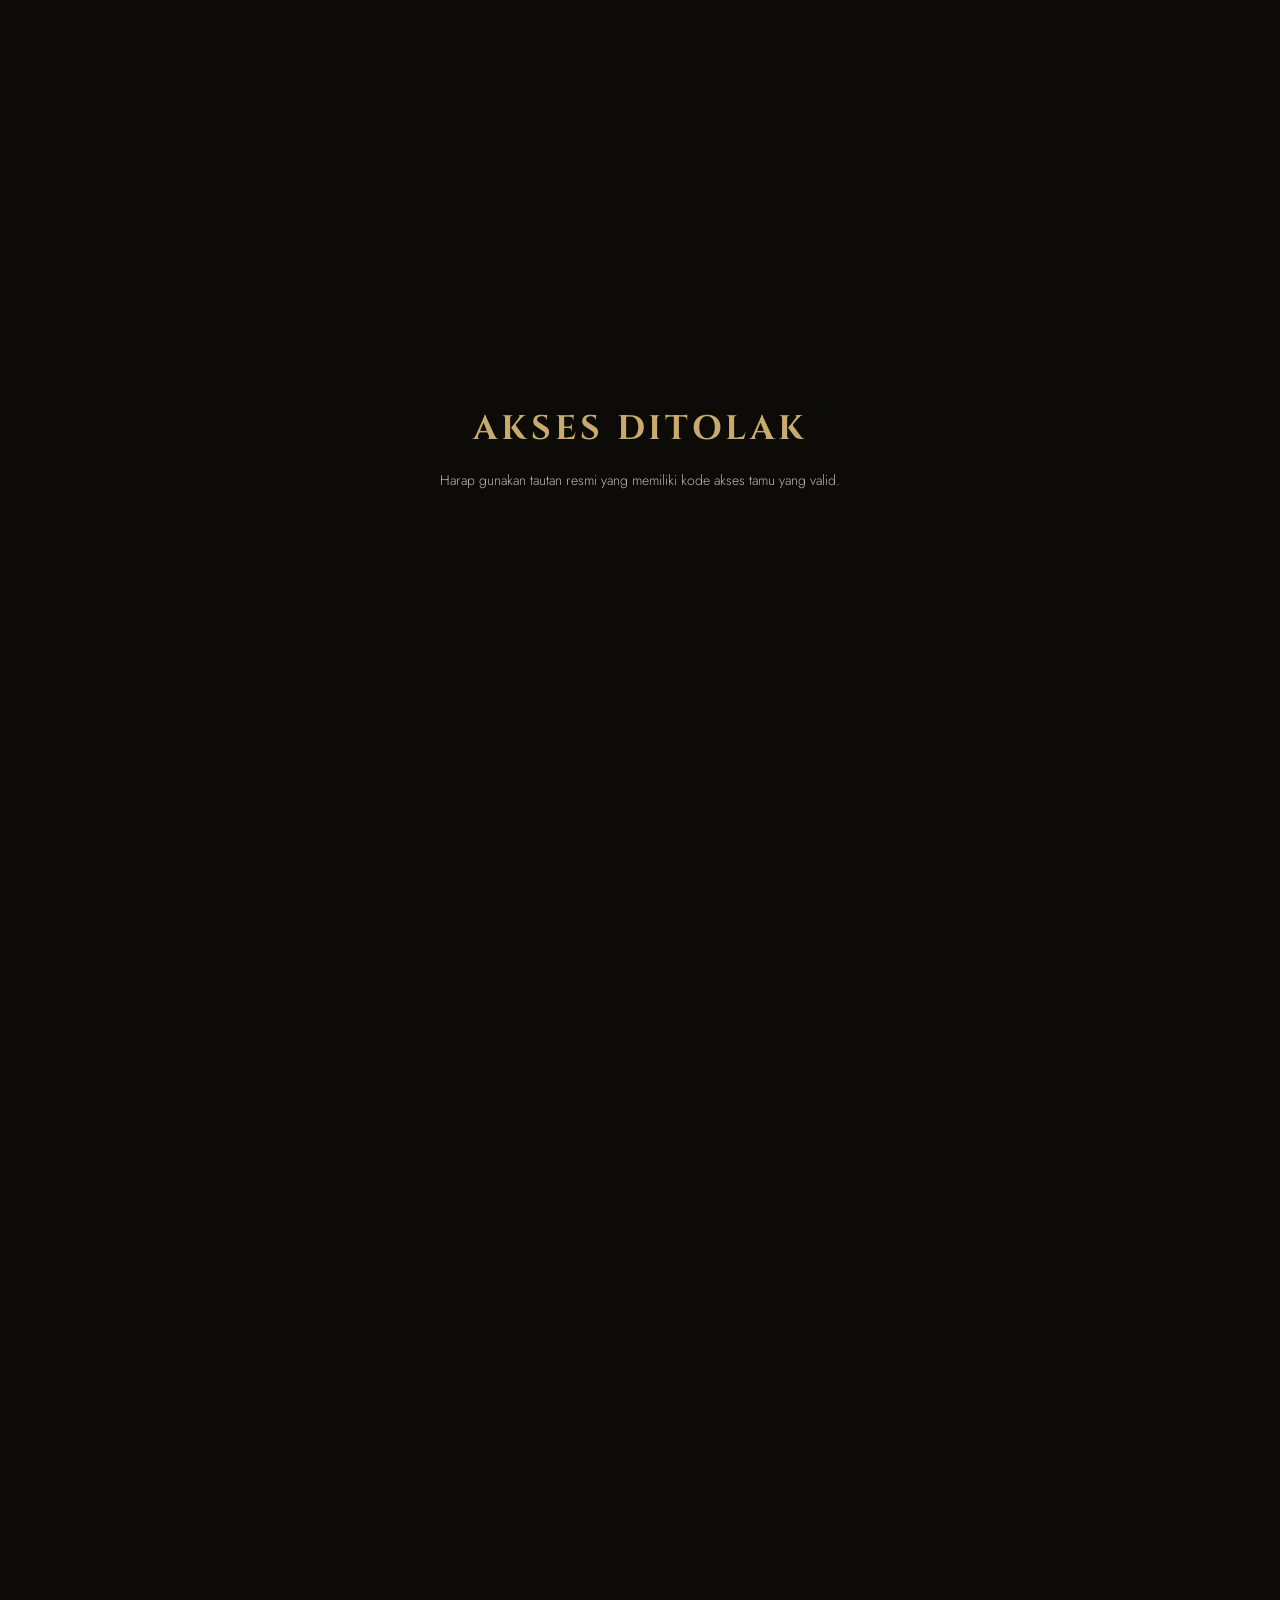
==== commit 04e14566: "Update index.html" ====
--- a/index.html
+++ b/index.html
@@ -15,6 +15,9 @@
   <meta property="og:image:height" content="630">
   <meta property="og:type" content="website">
   <link rel="icon" type="image/svg+xml" href="favicon.svg">
+  <link rel="preconnect" href="https://fonts.googleapis.com">
+  <link rel="preconnect" href="https://fonts.gstatic.com" crossorigin>
+  <link href="https://fonts.googleapis.com/css2?family=Cormorant+Garamond:ital,wght@0,300;0,400;0,600;1,300;1,400;1,600&family=Cinzel:wght@400;500;600&family=Caveat:wght@600;700&family=Jost:wght@300;400;500&display=swap" rel="stylesheet">
   <link rel="stylesheet" href="style.css">
 </head>
 
@@ -22,8 +25,16 @@
 
   <!-- LOADER -->
   <div id="loader">
-    <div class="l-stamp">SW</div>
-    <div class="l-text">Memuat</div>
+    <div class="jepun">
+      <div class="petal"></div>
+      <div class="petal"></div>
+      <div class="petal"></div>
+      <div class="petal"></div>
+      <div class="petal"></div>
+      <div class="jepun-heart"></div>
+    </div>
+    <div class="loader-letters">S<span class="loader-amp">&amp;</span>W</div>
+    <div class="l-text">Memuat Undangan...</div>
   </div>
 
   <!-- BLOCKED PAGE -->
@@ -55,12 +66,27 @@
 
         <div class="post-stamp">POSTAGE<br>R.S.V.P</div>
 
-        <div class="pc-title">You're Invited</div>
-        <div class="pc-guest-title">Special Delivery For:</div>
-        <div class="pc-guest" id="cover-guest"></div>
-
-        <div class="pc-wax" onclick="openInvitation()" id="seal-btn" role="button" aria-label="Buka Undangan">OPEN</div>
+        <div class="lux-header">Undangan<br>Pernikahan</div>
+
+        <div class="cover-names">
+          <span id="cover-p1">Sena</span><br>
+          <span class="cover-amp" style="font-size:16px; letter-spacing:0.1em; display:inline-block; margin: 10px 0;">—
+            dan —</span><br>
+          <span id="cover-p2">Widya</span>
+        </div>
+
+        <p class="cover-date" id="cover-date">27 <span style="margin:0 4px;opacity:0.35;">&bull;</span> 05 <span
+            style="margin:0 4px;opacity:0.35;">&bull;</span> 2026</p>
+
+        <div class="lux-guest-section">
+          <p class="cover-to">Kepada Yth.</p>
+          <p class="cover-guest" id="cover-guest"></p>
+        </div>
+
+        <div class="pc-wax" onclick="openInvitation()" id="seal-btn" role="button" aria-label="Buka Undangan">BUKA</div>
         <div class="pc-hint">Ketuk Untuk Membuka</div>
+
+
 
       </div>
     </div>
--- a/style.css
+++ b/style.css
@@ -0,0 +1,1169 @@
+/* ===== V11 DARK VINTAGE GOLD POSTCARD ===== */
+/* Responsive-first: clamp() everywhere, no fixed pixel heights on hero */
+/* Struktur: V9 (Rustic Postcard) | Warna: V1 (Dark Luxury Gold) */
+@import url('https://fonts.googleapis.com/css2?family=Cormorant+Garamond:ital,wght@0,300;0,400;0,600;1,300;1,400;1,600&family=Cinzel:wght@400;500;600&family=Caveat:wght@600;700&family=Jost:wght@300;400;500&display=swap');
+
+/* ─── DESIGN TOKENS ─── */
+:root {
+  --bg:       #0d0b08;          /* Very dark warm black */
+  --bg2:      #141209;
+  --fg:       #ede8de;          /* Warm ivory — clearly readable */
+  --gray:     #c0b8ae;          /* Secondary text — readable */
+  --accent:   #c8a96e;          /* Antique gold */
+  --accent-h: #e0bf80;          /* Hover gold */
+  --accent2:  #8a7a5a;          /* Muted gold */
+  --card:     #1c1812;          /* Warm dark card — distinct from bg */
+  --card2:    #221e18;          /* Slightly lighter card surface */
+  --border:   #302820;          /* Warm dark border */
+  --bd2:      rgba(200,169,110,.25); /* Gold tint border */
+  --input:    #171310;
+  --muted:    #9a9088;          /* Muted — still readable */
+  --serif:    'Cormorant Garamond', Georgia, serif;
+  --display:  'Cinzel', serif;
+  --script:   'Caveat', cursive;
+  --sans:     'Jost', sans-serif;
+}
+
+/* ─── LIGHT MODE ─── */
+[data-theme="light"] {
+  --bg:       #faf7f2;          /* Warm off-white */
+  --bg2:      #f0ebe2;
+  --fg:       #1a1510;          /* Very dark — max contrast */
+  --gray:     #4a3e30;          /* Dark brown — readable */
+  --accent:   #8a6820;          /* Darkened gold for light bg */
+  --accent-h: #a07c28;
+  --accent2:  #6a5218;
+  --card:     #f0ebe2;          /* Slightly off from bg */
+  --card2:    #e8e2d8;
+  --border:   #d8d0c0;
+  --bd2:      rgba(110,80,20,.30); /* Dark gold border */
+  --input:    #e4ddd0;
+  --muted:    #6a5e4e;          /* Readable on light */
+}
+
+/* ─── RESET ─── */
+*, *::before, *::after { box-sizing: border-box; margin: 0; padding: 0; }
+html { scroll-behavior: smooth; }
+
+/* ─── BODY ─── */
+body {
+  background-color: var(--bg);
+  /* No tile/SVG background — grain canvas handles texture */
+  color: var(--fg);
+  font-family: var(--sans);
+  font-weight: 300;
+  overflow-x: hidden;
+  transition: background-color .5s, color .5s;
+  -webkit-font-smoothing: antialiased;
+  -moz-osx-font-smoothing: grayscale;
+}
+body.no-scroll { overflow: hidden; }
+
+/* ─── FILM GRAIN CANVAS ─── */
+/* Dark mode: screen blend makes gold dust glow on dark background */
+#grain-canvas {
+  position: fixed; top: 0; left: 0;
+  width: 100vw; height: 100vh;
+  pointer-events: none; z-index: 1;
+  opacity: 0.85;
+  mix-blend-mode: screen;
+  will-change: transform;
+}
+/* Light mode: multiply blend darkens dust on light background */
+[data-theme="light"] #grain-canvas {
+  opacity: 0.65;
+  mix-blend-mode: multiply;
+}
+
+/* ─── BLOCKER ─── */
+#blocked-page {
+  display: none; position: fixed; inset: 0; z-index: 9999;
+  background: var(--bg); flex-direction: column;
+  align-items: center; justify-content: center; text-align: center; padding: 40px;
+}
+#blocked-page.show { display: flex; }
+.blocked-title {
+  font-family: var(--display); font-size: clamp(20px,5vw,34px);
+  margin-bottom: 14px; color: var(--accent); letter-spacing: 4px;
+}
+.blocked-sub { font-size: 14px; line-height: 2; color: var(--gray); }
+
+/* ─── FLOATING BUTTONS ─── */
+.theme-btn, .music-btn {
+  position: fixed; right: 16px; z-index: 500;
+  width: 42px; height: 42px;
+  background: var(--card);
+  border: 1px solid var(--bd2);
+  color: var(--accent);
+  cursor: pointer; display: flex; align-items: center; justify-content: center;
+  border-radius: 50%;
+  transition: transform .3s, background .3s;
+  font-size: 17px;
+}
+.theme-btn { top: 16px; }
+.theme-btn:hover { transform: scale(1.1); background: var(--card2); }
+.music-btn {
+  top: 68px; display: none; background: var(--card);
+  align-items: flex-end; justify-content: center; gap: 3px; padding-bottom: 13px;
+}
+.music-btn.active { display: flex; }
+.m-bar {
+  width: 3px; background: var(--accent); border-radius: 1px;
+  transition: height 0.3s; height: 3px;
+}
+.music-btn.playing .m-bar {
+  animation: equalize 1s infinite alternate ease-in-out;
+}
+.music-btn.playing .m-bar1 { height: 10px; animation-delay: -0.4s; }
+.music-btn.playing .m-bar2 { height: 16px; animation-delay: -0.2s; }
+.music-btn.playing .m-bar3 { height: 12px; animation-delay: -0.6s; }
+.music-btn.playing .m-bar4 { height: 8px;  animation-delay: -0.8s; }
+
+@keyframes equalize {
+  0% { height: 4px; }
+  100% { height: 18px; }
+}
+
+/* ─── LOADER ─── */
+#loader {
+  position: fixed; inset: 0; z-index: 9998;
+  background: var(--bg);
+  display: flex; flex-direction: column;
+  align-items: center; justify-content: center;
+  transition: opacity .8s, visibility .8s;
+}
+#loader.hidden { opacity: 0; visibility: hidden; pointer-events: none; }
+.l-stamp {
+  width: 78px; height: 78px;
+  border: 1px solid var(--bd2); border-radius: 50%;
+  display: flex; align-items: center; justify-content: center;
+  font-family: var(--serif); font-size: 24px; font-style: italic;
+  color: var(--accent);
+  animation: loaderPulse 1.6s ease-in-out infinite;
+}
+.l-text {
+  margin-top: 18px;
+  font-family: var(--sans); font-size: 10px;
+  letter-spacing: 5px; color: var(--muted); text-transform: uppercase;
+}
+@keyframes loaderPulse {
+  0%,100% { opacity:.4; transform:scale(.92); box-shadow:0 0 0 0 rgba(200,169,110,.25); }
+  50%      { opacity:1;  transform:scale(1.06); box-shadow:0 0 0 18px rgba(200,169,110,0); }
+}
+
+/* ─── COVER — POSTCARD FLIP ─── */
+#cover {
+  position: fixed; inset: 0; z-index: 100;
+  display: flex; align-items: center; justify-content: center;
+  background: var(--bg); perspective: 1500px;
+  transition: opacity .8s .8s;
+}
+#cover.done { display: none; visibility: hidden; pointer-events: none; }
+#cover.open { opacity: 0; pointer-events: none; visibility: hidden; }
+
+.postcard {
+  width: min(88vw, 460px);
+  height: min(88vh, 660px);
+  position: relative; transform-style: preserve-3d;
+  transition: transform 1.4s cubic-bezier(.5,0,.2,1);
+  z-index: 110;
+  animation: postcardFloat 4s ease-in-out infinite;
+}
+@keyframes postcardFloat {
+  0%,100% { transform: translateY(0); }
+  50%      { transform: translateY(-10px); }
+}
+#cover.open .postcard {
+  transform: scale(1.2) translateY(-20px) !important;
+  opacity: 0;
+  pointer-events: none;
+  transition: transform 1.2s cubic-bezier(0.4, 0, 0.2, 1), opacity 0.8s ease 0.2s;
+  animation: none;
+}
+
+.pc-front, .pc-back {
+  position: absolute; inset: 0; backface-visibility: hidden;
+  background: var(--card);
+  border: 1px solid var(--bd2);
+  display: flex; flex-direction: column; padding: clamp(20px,5vw,36px);
+}
+.pc-front {
+  transform: translateZ(1px);
+  justify-content: center; align-items: center; text-align: center;
+}
+.pc-back { transform: rotateY(180deg) translateZ(1px); opacity: 0; }
+
+/* 4-corner gold ornaments via pseudo on pc-front */
+.pc-front::before {
+  content: ''; position: absolute;
+  top: 14px; left: 14px;
+  width: 22px; height: 22px;
+  border-top: 1px solid var(--accent);
+  border-left: 1px solid var(--accent);
+  opacity: .55;
+}
+.pc-front::after {
+  content: ''; position: absolute;
+  bottom: 14px; right: 14px;
+  width: 22px; height: 22px;
+  border-bottom: 1px solid var(--accent);
+  border-right: 1px solid var(--accent);
+  opacity: .55;
+}
+
+.post-stamp {
+  position: absolute; top: clamp(14px,4vw,24px); right: clamp(14px,4vw,24px);
+  width: 68px; height: 86px;
+  border: 1px dashed var(--bd2);
+  display: flex; align-items: center; justify-content: center;
+  opacity: .5; font-size: 9px; color: var(--accent);
+  text-align: center; transform: rotate(4deg);
+  font-family: var(--display); letter-spacing: 2px;
+}
+.pc-title {
+  font-family: var(--display); font-size: clamp(10px,2.5vw,13px);
+  letter-spacing: 5px; text-transform: uppercase;
+  margin-bottom: clamp(32px,6vh,56px); color: var(--muted);
+}
+.pc-guest-title {
+  font-size: 9px; letter-spacing: 3px; text-transform: uppercase;
+  margin-bottom: 12px; color: var(--muted);
+}
+.pc-guest {
+  font-family: var(--serif);
+  font-size: clamp(28px,7vw,42px);
+  line-height: 1.2; font-style: italic;
+  color: var(--fg); margin-bottom: clamp(32px,6vh,52px);
+}
+.pc-wax {
+  width: clamp(74px,16vw,90px);
+  height: clamp(74px,16vw,90px);
+  /* Bentuk asimetris natural pipih pinggirannya untuk kesan wax meleleh */
+  border-radius: 48% 52% 51% 49% / 49% 51% 48% 52%;
+  /* Gradien radial 3D dari warna cerah ke gelap */
+  background: radial-gradient(circle at 30% 30%, #ecd6aa 0%, var(--accent) 40%, var(--accent2) 80%, #4a3e20 100%);
+  /* Bayangan berlapis: cahaya dalam, cekungan dalam, drop shadow realistis */
+  box-shadow: 
+    inset 0 0 8px rgba(0,0,0,0.5), 
+    inset -4px -4px 10px rgba(0,0,0,0.4), 
+    inset 4px 4px 10px rgba(255,255,255,0.3), 
+    0 8px 16px rgba(0,0,0,0.5);
+  color: #3b301a; /* Warna tulisan "OPEN" coklat gelap agar terlihat tercetak/tenggelam */
+  display: flex; align-items: center; justify-content: center;
+  font-family: var(--display); font-size: clamp(14px,3.5vw,17px);
+  letter-spacing: 2px; font-weight: 600; cursor: pointer; position: relative;
+  /* Efek deboss pada teks (text terlihat menusuk masuk ke wax) */
+  text-shadow: 1px 1px 0px rgba(255,255,255,0.25), -1px -1px 1px rgba(0,0,0,0.25);
+  transition: transform .3s, filter .3s;
+  z-index: 10;
+}
+/* Cincin stempel bagian dalam (Inner Ring Emboss) */
+.pc-wax::after {
+  content: ''; position: absolute; inset: 6px;
+  border-radius: 50%;
+  border: 1px solid rgba(0,0,0,0.15);
+  /* Efek lighting ukiran ke dalam */
+  box-shadow: 
+    inset 1px 1px 3px rgba(0,0,0,0.3), 
+    inset -1px -1px 2px rgba(255,255,255,0.3),
+    1px 1px 1px rgba(255,255,255,0.2),
+    -1px -1px 1px rgba(0,0,0,0.2);
+  pointer-events: none;
+}
+/* Interaksi Hover */
+.pc-wax:hover { 
+  transform: scale(1.08) rotate(6deg); 
+  filter: brightness(1.1);
+}
+/* Memisahkan Segel Wax jadi 2 bagian */
+.pc-wax.broken-left, .pc-wax.broken-right {
+  position: absolute; pointer-events: none; margin: 0;
+}
+/* Belahan melengkung/bergerigi (zigzag) asimetris agar terlihat spt patahan natural */
+.pc-wax.broken-left {
+  clip-path: polygon(0 0, 48% 0, 60% 40%, 42% 60%, 55% 100%, 0 100%);
+  animation: breakLeft .6s forwards ease-out;
+}
+.pc-wax.broken-right {
+  clip-path: polygon(48% 0, 100% 0, 100% 100%, 55% 100%, 42% 60%, 60% 40%);
+  animation: breakRight .6s forwards ease-out;
+}
+@keyframes breakLeft {
+  0% { transform: scale(1.1); }
+  100% { transform: translateX(-50px) translateY(30px) rotate(-18deg) scale(0.9); opacity: 0; filter: blur(5px); }
+}
+@keyframes breakRight {
+  0% { transform: scale(1.1); }
+  100% { transform: translateX(50px) translateY(10px) rotate(22deg) scale(0.9); opacity: 0; filter: blur(5px); }
+}
+
+/* Pancaran cahaya (Pulse glow) dari bawah segel untuk CTA (Call to Action) */
+.pc-wax::before {
+  content: ''; position: absolute; inset: 0;
+  border-radius: inherit; z-index: -1;
+  animation: waxPulse 2.5s ease-in-out infinite;
+}
+@keyframes waxPulse {
+  0%,100% { box-shadow: 0 0 0 0 rgba(200,169,110,0.4); }
+  50%      { box-shadow: 0 0 0 16px rgba(200,169,110,0); }
+}
+.pc-hint {
+  font-size: 9px; margin-top: 14px;
+  opacity: .35; letter-spacing: 4px;
+  font-family: var(--sans); text-transform: uppercase; color: var(--fg);
+}
+
+/* ─── MAIN VISIBILITY ─── */
+#main {
+  opacity: 0; transition: opacity 0.8s ease;
+  position: relative; z-index: 10;
+}
+#main.visible { opacity: 1; display: block !important; }
+
+/* ─── SECTIONS ─── */
+section {
+  padding: clamp(56px,8vh,100px) clamp(24px,5vw,48px);
+  max-width: min(900px, 94vw);
+  margin: 0 auto;
+  position: relative; z-index: 2;
+  width: 100%;
+}
+
+/* Full-bleed sections override */
+#hero { max-width: 100%; padding-inline: 0; }
+
+/* ─── HERO ENTRANCE ANIMATIONS ─── */
+.hero-polaroid,
+.hero-right,
+.h-label, .h-names, .h-date, .scroll-hint {
+  opacity: 0;
+  transform: translateY(24px);
+  transition: opacity .9s cubic-bezier(.2,.8,.2,1), transform .9s cubic-bezier(.2,.8,.2,1);
+}
+/* On desktop, animate the whole right block as one unit */
+@media (min-width: 1024px) {
+  .h-label, .h-names, .h-date, .scroll-hint { opacity: 1; transform: none; transition: none; }
+  #main.visible .hero-right { opacity: 1; transform: none; transition-delay: .45s;
+    transition: opacity .9s cubic-bezier(.2,.8,.2,1), transform .9s cubic-bezier(.2,.8,.2,1); }
+}
+#main.visible .hero-polaroid { opacity: 1; transform: rotate(1.5deg); transition-delay: .2s; }
+#main.visible .h-label       { opacity: 1; transform: none;           transition-delay: .4s; }
+#main.visible .h-names       { opacity: 1; transform: none;           transition-delay: .6s; }
+#main.visible .h-date        { opacity: 1; transform: none;           transition-delay: .8s; }
+#main.visible .scroll-hint   { opacity: .5; transform: none;          transition-delay: 1s;  }
+#main.visible .hero-right    { opacity: 1; transform: none;           transition-delay: .4s; }
+
+/* ─── GOLD DIVIDER ─── */
+.divider {
+  display: flex; align-items: center; gap: 20px;
+  max-width: min(900px, 94vw); margin: 0 auto;
+  padding: clamp(32px,5vh,52px) clamp(24px,5vw,48px);
+  position: relative; z-index: 2;
+  width: 100%;
+}
+.divider::before, .divider::after {
+  content: ''; flex: 1; height: 1px;
+  background: linear-gradient(to right, transparent, var(--bd2), transparent);
+}
+.divider span { color: var(--accent); font-size: 15px; flex-shrink: 0; opacity: .8; }
+
+/* ─── VINTAGE PAPER CARD ─── */
+.vintage-paper {
+  background: var(--card);
+  border: 1px solid var(--bd2);
+  padding: clamp(28px,6vw,52px);
+  position: relative;
+}
+.vintage-paper::before, .vintage-paper::after {
+  content: ''; position: absolute;
+  width: 18px; height: 18px;
+  border-color: var(--accent); border-style: solid; opacity: .4;
+}
+.vintage-paper::before { top: 12px; left: 12px; border-width: 1px 0 0 1px; }
+.vintage-paper::after  { bottom: 12px; right: 12px; border-width: 0 1px 1px 0; }
+
+/* ─── STAMP BORDER ─── */
+.stamp-border {
+  border: 1px dashed var(--bd2);
+  padding: 8px; position: relative;
+}
+.stamp-border::before {
+  content: ''; position: absolute; inset: 6px;
+  border: 1px solid rgba(200,169,110,.12);
+}
+[data-theme="light"] .stamp-border::before {
+  border-color: rgba(110,80,20,.12);
+}
+
+/* ─── TAPE ─── */
+.tape {
+  position: absolute; width: 72px; height: 20px;
+  background: rgba(200,169,110,.18);
+  border: 1px solid rgba(200,169,110,.25);
+  top: -9px; left: 50%;
+  transform: translateX(-50%) rotate(-2deg);
+  z-index: 5; border-radius: 1px;
+}
+[data-theme="light"] .tape {
+  background: rgba(110,80,20,.14);
+  border-color: rgba(110,80,20,.22);
+}
+
+/* ─── POLAROIDS ─── */
+.polaroid {
+  background: var(--card);
+  padding: 10px 10px 42px;
+  border: 1px solid var(--bd2);
+  transition: transform .45s ease, border-color .3s;
+  transform: rotate(-2deg);
+  position: relative; cursor: pointer;
+}
+.polaroid:nth-child(even) { transform: rotate(3deg); }
+.polaroid:hover { transform: scale(1.05) rotate(0deg) !important; z-index: 10; border-color: rgba(200,169,110,.5); }
+.polaroid img {
+  width: 100%; display: block; object-fit: cover;
+  filter: grayscale(20%) sepia(20%) contrast(105%);
+  transition: filter .4s;
+}
+.polaroid:hover img { filter: grayscale(5%) sepia(8%); }
+.polaroid-caption {
+  font-family: var(--script); font-size: 23px;
+  color: var(--accent); text-align: center;
+  position: absolute; bottom: 9px; left: 0; right: 0; line-height: 1;
+}
+
+/* ─── HERO ─── */
+#hero {
+  min-height: 100vh;
+  display: flex; flex-direction: column;
+  align-items: center; justify-content: center;
+  text-align: center;
+  padding: clamp(48px,8vh,90px) clamp(24px,5vw,60px);
+}
+
+/* Desktop wide: hero becomes 2-column layout */
+@media (min-width: 1024px) {
+  #hero {
+    flex-direction: row;
+    gap: clamp(40px, 5vw, 80px);
+    text-align: left;
+    justify-content: center;
+    max-width: 1200px;
+    margin-inline: auto;
+    padding: 0 clamp(40px, 5vw, 80px);
+  }
+  #hero .hero-right {
+    display: flex;
+    flex-direction: column;
+    justify-content: center;
+    align-items: flex-start;
+  }
+  #hero .h-label { text-align: left; }
+  #hero .h-date  { text-align: left; }
+  #hero .scroll-hint { align-self: flex-start; }
+  .hero-polaroid {
+    flex-shrink: 0;
+    width: clamp(320px, 38vw, 560px);
+    margin-bottom: 0;
+  }
+}
+
+/* Polaroid hero: scales fluidly on mobile/tablet */
+.hero-polaroid {
+  width: clamp(260px, 72vw, 500px);
+  margin-bottom: clamp(28px,5vh,44px);
+}
+
+/* Video inside hero polaroid: responsive height */
+.hero-video {
+  width: 100%;
+  height: clamp(170px, 38vw, 380px);
+  object-fit: cover;
+  display: block;
+  filter: grayscale(20%) sepia(18%);
+  /* Anti-aliasing fixes for inside image/video edges */
+  transform: translateZ(0);
+  outline: 1px solid transparent;
+}
+
+.h-label {
+  font-size: clamp(10px, 1vw, 12px);
+  letter-spacing: clamp(3px, .5vw, 6px);
+  text-transform: uppercase;
+  color: var(--muted); margin-bottom: 14px; font-family: var(--sans);
+}
+.h-names {
+  font-family: var(--serif);
+  font-size: clamp(54px, 11vw, 108px);
+  line-height: .85; font-weight: 300; color: var(--fg);
+}
+.h-names .amp {
+  display: block; font-style: italic;
+  color: var(--accent); font-size: .58em; line-height: 1.2;
+}
+.h-date {
+  font-family: var(--display);
+  font-size: clamp(11px, 1vw, 14px);
+  letter-spacing: clamp(3px, .6vw, 6px);
+  margin-top: 20px;
+  color: var(--muted); text-transform: uppercase;
+}
+.scroll-hint {
+  position: absolute;
+  bottom: clamp(16px, 4vh, 36px);
+  left: 0; right: 0;
+  display: flex; flex-direction: column; align-items: center; gap: 12px;
+  color: var(--muted); font-size: 10px; letter-spacing: 3px;
+  text-transform: uppercase; pointer-events: none;
+}
+.scroll-mouse {
+  width: 22px; height: 34px;
+  border: 1.5px solid var(--accent);
+  border-radius: 12px;
+  position: relative;
+  opacity: 0.8;
+}
+.scroll-mouse::before {
+  content: '';
+  position: absolute;
+  top: 6px;
+  left: 50%;
+  transform: translateX(-50%);
+  width: 2px;
+  height: 6px;
+  background: var(--accent);
+  border-radius: 2px;
+  animation: scrollWheel 2s cubic-bezier(0.15, 0.41, 0.69, 0.94) infinite;
+}
+@keyframes scrollWheel {
+  0% { transform: translate(-50%, 0); opacity: 1; }
+  100% { transform: translate(-50%, 14px); opacity: 0; }
+}
+@keyframes scrollPulse { 0%,100%{opacity:.25} 50%{opacity:1} }
+
+/* ─── INTRO (Ayat Suci & Greeting) ─── */
+.ayat-wrap {
+  text-align: center;
+  max-width: 680px;
+  margin: 0 auto;
+  position: relative;
+  padding: 20px;
+}
+.ayat-ornament {
+  color: var(--accent);
+  font-size: 14px;
+  line-height: 1;
+  opacity: 0.6;
+}
+.ayat-quote {
+  font-family: var(--serif);
+  font-size: clamp(14px, 2.8vw, 17px);
+  line-height: 2.1;
+  font-style: italic;
+  color: var(--fg);
+  margin: 28px 0;
+}
+.ayat-source {
+  font-family: var(--display);
+  font-size: 11px;
+  color: var(--muted);
+  letter-spacing: 4px;
+  text-transform: uppercase;
+  margin-bottom: 28px;
+}
+
+.intro-greeting {
+  font-family: var(--serif); font-size: clamp(28px,6vw,36px);
+  font-style: italic; margin-bottom: 28px;
+  color: var(--accent); text-align: center; letter-spacing: .02em;
+}
+.intro-text {
+  line-height: 2; font-size: 14px; color: var(--gray);
+  text-align: center; max-width: 560px; margin-inline: auto;
+}
+
+/* ─── COUPLE ─── */
+.couple-grid {
+  display: grid;
+  grid-template-columns: repeat(2, minmax(0, 1fr));
+  gap: clamp(24px,5vw,44px);
+  margin-top: clamp(36px,6vh,60px);
+  align-items: center;
+}
+.c-polaroid {
+  background: var(--card); padding: 14px 14px 44px;
+  border: 1px solid var(--bd2); text-align: center; position: relative;
+  transition: border-color .3s, transform .3s;
+  /* GPU anti-aliasing fix untuk border patah-patah saat rotate */
+  will-change: transform;
+  backface-visibility: hidden;
+  -webkit-backface-visibility: hidden;
+  transform: translateZ(0);
+  outline: 1px solid transparent; /* memaksa sub-pixel rendering */
+}
+.c-polaroid:hover { border-color: rgba(200,169,110,.45); }
+.c-polaroid:nth-child(1) { transform: rotate(-3.5deg) translateZ(0); }
+.c-polaroid:nth-child(2) { transform: rotate(2.5deg) translateZ(0); }
+.c-photo { width: 100%; aspect-ratio: 3/4; overflow: hidden; margin-bottom: 14px; }
+.c-photo img {
+  width: 100%; height: 100%; object-fit: cover;
+  filter: grayscale(15%) sepia(22%) contrast(105%);
+  transition: filter .5s;
+}
+.c-photo:hover img { filter: grayscale(5%) sepia(6%); }
+.c-name { font-family: var(--serif); font-size: clamp(28px,6vw,38px); font-style: italic; color: var(--accent); line-height: 1.15; }
+.c-role { font-size: 10px; letter-spacing: 3px; text-transform: uppercase; margin-bottom: 10px; color: var(--muted); }
+.c-parent { font-size: 11px; margin-top: 10px; color: var(--muted); }
+
+/* ─── COUNTDOWN ─── */
+.cd-wrap {
+  background: var(--card);
+  border: 1px solid var(--bd2);
+  padding: clamp(36px,7vh,56px) clamp(20px,5vw,32px);
+  text-align: center; position: relative;
+}
+/* Corner ornaments */
+.cd-wrap::before, .cd-wrap::after {
+  content: ''; position: absolute;
+  width: 16px; height: 16px;
+  border-color: var(--accent); border-style: solid; opacity: .45;
+}
+.cd-wrap::before { top: 10px; left: 10px; border-width: 1px 0 0 1px; }
+.cd-wrap::after  { bottom: 10px; right: 10px; border-width: 0 1px 1px 0; }
+.cd-title {
+  font-family: var(--display); font-size: 12px; letter-spacing: 5px;
+  text-transform: uppercase; margin-bottom: clamp(24px,4vh,40px); color: var(--muted);
+}
+.cd-grid { display: grid; grid-template-columns: repeat(4,1fr); gap: 8px; }
+.cd-item { display: flex; flex-direction: column; align-items: center; gap: 10px; }
+.cd-num {
+  font-family: var(--serif);
+  font-size: clamp(36px,9vw,58px);
+  font-weight: 300; line-height: 1; color: var(--accent);
+}
+.cd-lbl { font-size: 10px; text-transform: uppercase; letter-spacing: 3px; color: var(--muted); }
+.cd-grid .cd-item:nth-child(2) { transition-delay: 0.15s; }
+.cd-grid .cd-item:nth-child(3) { transition-delay: 0.3s; }
+.cd-grid .cd-item:nth-child(4) { transition-delay: 0.45s; }
+
+/* ─── ACARA / EVENT ─── */
+.event-sec { text-align: center; }
+.sec-title {
+  font-family: var(--script);
+  font-size: clamp(44px,11vw,76px);
+  line-height: 1; color: var(--accent); margin-bottom: clamp(28px,5vh,48px);
+}
+.ev-card {
+  background: var(--card); border: 1px solid var(--bd2);
+  padding: clamp(28px,5vw,48px); position: relative;
+  max-width: 760px; margin: 0 auto; text-align: center;
+}
+.ev-type { font-family: var(--serif); font-size: clamp(20px,5vw,28px); font-style: italic; margin-bottom: 18px; color: var(--fg); }
+.ev-date { font-family: var(--display); font-size: 13px; letter-spacing: 3px; margin-bottom: 10px; color: var(--accent); }
+.ev-time { font-size: 13px; margin-bottom: 22px; color: var(--muted); letter-spacing: 1px; }
+.ev-addr { font-size: 14px; line-height: 2; margin-bottom: 32px; color: var(--gray); }
+
+/* ─── BUTTONS ─── */
+.btn-gold {
+  display: inline-block;
+  font-family: var(--sans); font-size: 11px; letter-spacing: 4px;
+  text-transform: uppercase; font-weight: 400;
+  color: var(--bg); background: var(--accent);
+  padding: 15px 30px; text-decoration: none;
+  border: 1px solid var(--accent); cursor: pointer;
+  transition: background .3s, color .3s; line-height: 1;
+  position: relative; z-index: 5; pointer-events: auto !important;
+}
+.btn-gold:hover { background: transparent; color: var(--accent); }
+.btn-gold.outline { background: transparent; color: var(--accent); }
+.btn-gold.outline:hover { background: var(--accent); color: var(--bg); }
+
+.stamp-border {
+  border: 1px solid var(--bd2); position: relative;
+  background: var(--card); overflow: hidden;
+}
+.stamp-border::before {
+  content: ''; position: absolute; inset: 4px; border: 1px solid var(--bd2);
+  pointer-events: none; opacity: 0.3;
+}
+
+.maps-img {
+  width: 100%; max-width: 500px;
+  border: 1px solid var(--bd2);
+  margin-top: 32px;
+  filter: grayscale(45%) sepia(8%);
+  opacity: .85;
+  transition: opacity .35s, filter .35s;
+  display: block; margin-inline: auto;
+}
+.maps-img:hover { opacity: 1; filter: grayscale(15%) sepia(4%); }
+
+/* ─── GALLERY ─── */
+.gallery-grid {
+  display: grid;
+  grid-template-columns: repeat(auto-fill, minmax(clamp(120px,25vw,160px), 1fr));
+  gap: clamp(18px,4vw,28px); padding: 16px;
+}
+.polaroid {
+  background: var(--card); padding: 8px 8px 32px;
+  border: 1px solid var(--bd2); text-align: center; position: relative;
+  transition: transform 0.5s cubic-bezier(0.25, 0.46, 0.45, 0.94), filter 0.5s, border-color 0.5s, opacity 0.8s;
+  will-change: transform; cursor: pointer;
+  /* Anti-aliasing fixes for jagged edges on transformed blocks */
+  backface-visibility: hidden;
+  -webkit-backface-visibility: hidden;
+  transform: translateZ(0);
+  outline: 1px solid transparent;
+}
+.polaroid:hover {
+  transform: translateY(-8px) rotate(-2deg) scale(1.05);
+  z-index: 2; border-color: var(--accent);
+}
+.polaroid .tape { top: -10px; }
+.polaroid img {
+  width: 100%; aspect-ratio: 1; object-fit: cover;
+  filter: grayscale(30%) sepia(20%);
+  transition: filter 0.5s ease;
+}
+.polaroid:hover img {
+  filter: grayscale(0%) sepia(0%);
+}
+.polaroid-caption { font-family: var(--script); font-size: clamp(20px,4vw,24px); color: var(--accent); margin-top: 12px; line-height: 1; }
+
+.gallery-grid .polaroid:nth-child(even) { transition-delay: 0.15s; }
+
+/* ─── REKENING ─── */
+.rek-grid { display: grid; grid-template-columns: 1fr 1fr; gap: clamp(16px,3vw,24px); }
+.rek-card {
+  background: var(--card); border: 1px solid var(--bd2);
+  padding: clamp(24px,5vw,36px); text-align: center; position: relative;
+}
+.rek-card::before, .rek-card::after {
+  content: ''; position: absolute;
+  width: 12px; height: 12px;
+  border-color: var(--accent); border-style: solid; opacity: .35;
+}
+.rek-card::before { top: 8px; left: 8px; border-width: 1px 0 0 1px; }
+.rek-card::after  { bottom: 8px; right: 8px; border-width: 0 1px 1px 0; }
+.rek-logo {
+  width: auto; height: 20px; margin-bottom: 22px;
+  filter: brightness(0) invert(1) sepia(1) saturate(.3) opacity(.7);
+}
+[data-theme="light"] .rek-logo {
+  filter: brightness(0) sepia(1) saturate(.5) opacity(.75);
+}
+.rek-num { font-family: var(--serif); font-size: clamp(22px,5vw,28px); line-height: 1; letter-spacing: 3px; margin-bottom: 10px; color: var(--accent); }
+.rek-name { font-size: 12px; color: var(--muted); margin-bottom: 24px; line-height: 1.6; }
+
+/* ─── RSVP ─── */
+.rsvp-form { display: flex; flex-direction: column; gap: 14px; }
+.custom-input {
+  width: 100%;
+  background: var(--input); border: 1px solid var(--bd2);
+  padding: 15px; font-family: var(--sans); font-size: 14px; font-weight: 300;
+  color: var(--fg); outline: none; transition: border-color .3s;
+  appearance: none; -webkit-appearance: none;
+}
+.custom-input:focus { border-color: var(--accent); }
+.custom-input option { background: var(--bg); color: var(--fg); }
+textarea.custom-input { min-height: 110px; resize: vertical; }
+.rsvp-stats {
+  display: flex; justify-content: center; gap: clamp(20px,6vw,44px);
+  margin-bottom: clamp(28px,5vh,48px); text-align: center;
+}
+.r-n { font-family: var(--serif); font-size: clamp(40px,10vw,56px); font-weight: 300; line-height: 1; color: var(--accent); }
+.r-l { font-size: 10px; letter-spacing: 3px; text-transform: uppercase; color: var(--muted); margin-top: 6px; }
+
+/* ─── CHAT / WISH WALL ─── */
+/* ─── WISH WALL (3D BOOK FLIP) ─── */
+.book-outer { max-width: 900px; margin: 0 auto; position: relative; }
+.book-wrap {
+  display: grid; grid-template-columns: 1fr 1fr;
+  border: 1px solid var(--bd2); background: var(--card);
+  min-height: 400px; position: relative; overflow: hidden;
+  box-shadow: 0 12px 40px rgba(0,0,0,0.4);
+  cursor: pointer; perspective: 1800px;
+}
+/* Book spine */
+.book-wrap::before {
+  content: ''; position: absolute; left: 50%; top: 0; bottom: 0; z-index: 3;
+  width: 1px; background: linear-gradient(to bottom, transparent, var(--accent), transparent);
+  transform: translateX(-50%); pointer-events: none; opacity: 0.5;
+}
+
+/* 3D Flipper */
+.book-flipper {
+  position: absolute; right: 0; top: 0; width: 50%; height: 100%;
+  transform-style: preserve-3d; transform-origin: left center;
+  z-index: 10; pointer-events: none; display: none;
+}
+.book-flipper.flipping {
+  display: block;
+  animation: bookFlip3D 0.65s cubic-bezier(0.45, 0.05, 0.25, 1) forwards;
+}
+.flipper-face {
+  position: absolute; inset: 0; backface-visibility: hidden;
+  background: var(--card); padding: clamp(24px,4vw,48px);
+  display: flex; flex-direction: column; justify-content: center;
+}
+.flipper-face.back { transform: rotateY(180deg); border-right: 1px solid var(--bd2); }
+.flipper-face.front::after, .book-page.right::after {
+  content: ''; position: absolute; bottom: 0; right: 0;
+  width: 26px; height: 26px;
+  background: linear-gradient(135deg, var(--card2) 50%, transparent 50%);
+  border-top: 1px solid var(--bd2); border-left: 1px solid var(--bd2);
+}
+
+/* Dynamic shadow during flip */
+.book-flipper::after {
+  content: ''; position: absolute; inset: 0; pointer-events: none;
+  background: linear-gradient(to right, transparent, rgba(0,0,0,0.25));
+  opacity: 0; transition: opacity 0.3s;
+}
+.book-flipper.flipping::after { animation: flipShadow 0.65s ease-in-out forwards; }
+
+@keyframes bookFlip3D {
+  0%   { transform: rotateY(0deg); }
+  100% { transform: rotateY(-180deg); }
+}
+@keyframes flipShadow { 0% { opacity: 0; } 50% { opacity: 1; } 100% { opacity: 0; } }
+
+.book-page {
+  padding: clamp(24px,4vw,48px); display: flex;
+  flex-direction: column; justify-content: center; position: relative;
+}
+.book-page.left { border-right: 1px solid var(--bd2); }
+.book-page-num {
+  font-family: var(--display); font-size: 9px; letter-spacing: 3px;
+  color: var(--muted); text-align: center; margin-bottom: 18px; opacity: 0.4;
+}
+.book-ornament {
+  font-size: 12px; color: var(--accent); opacity: 0.2;
+  margin-bottom: 18px; letter-spacing: 10px; text-align: center;
+}
+.book-msg {
+  font-family: var(--serif); font-size: clamp(14px,2.4vw,18px);
+  font-style: italic; line-height: 2; color: var(--fg); margin-bottom: 24px;
+  text-align: center;
+}
+.book-name { font-family: var(--script); font-size: clamp(26px,4vw,34px); color: var(--accent); text-align: center; line-height: 1; }
+.book-badge {
+  font-family: var(--display); font-size: 8px; letter-spacing: 2px;
+  color: var(--muted); text-align: center; margin-top: 10px; text-transform: uppercase;
+  display: inline-block; padding: 4px 10px; border: 1px solid var(--bd2); border-radius: 20px;
+  margin-left: auto; margin-right: auto;
+}
+
+/* Auto progress bar */
+.book-progress-bar {
+  height: 2px; background: var(--card2); margin-top: 0;
+  position: relative; overflow: hidden; border-top: 1px solid var(--bd2);
+}
+.book-progress-fill {
+  position: absolute; left: 0; top: 0; height: 100%;
+  background: linear-gradient(to right, transparent, var(--accent)); width: 0;
+}
+.book-progress-fill.running { animation: bookProgress var(--book-speed, 4.5s) linear forwards; }
+@keyframes bookProgress { 0% { width: 0; } 100% { width: 100%; } }
+
+/* Controls */
+.book-controls {
+  display: flex; align-items: center; justify-content: center;
+  gap: 16px; margin-top: 22px; flex-wrap: wrap;
+}
+.book-dot {
+  width: 5px; height: 5px; border-radius: 50%;
+  background: var(--muted); cursor: pointer; transition: background .3s, transform .3s;
+}
+.book-dot.active { background: var(--accent); transform: scale(1.5); }
+.book-pause-hint {
+  font-family: var(--display); font-size: 9px; letter-spacing: 2px;
+  color: var(--muted); text-transform: uppercase; text-align: center;
+  margin-top: 10px; opacity: 0.5;
+}
+.book-wrap:hover::after {
+  content: 'II PAUSE'; position: absolute; top: 12px; right: 14px;
+  font-family: var(--display); font-size: 8px; letter-spacing: 3px;
+  color: var(--accent); background: rgba(200,169,110,.08);
+  border: 1px solid var(--bd2); padding: 4px 10px; z-index: 20;
+}
+
+@media (max-width: 600px) {
+  /* Pertahankan gaya buku 2-halaman dan efek flip 3D di mobile */
+  .book-wrap { min-height: 260px; }
+  .book-page { padding: 24px 10px; }
+  .book-msg { font-size: 11px; line-height: 1.6; margin-bottom: 14px; }
+  .book-name { font-size: 16px; }
+  .book-badge { font-size: 6px; padding: 3px 6px; margin-top: 6px; letter-spacing: 1px; }
+  .book-ornament { font-size: 10px; margin-bottom: 12px; letter-spacing: 4px; }
+  .book-page-num { font-size: 7px; margin-bottom: 12px; }
+  .flipper-face { padding: 24px 10px; }
+  .book-wrap:hover::after { display: none; } /* hide pause hint on mobile */
+}
+
+/* ─── FOOTER ─── */
+footer {
+  padding: clamp(60px,10vh,100px) clamp(20px,5vw,32px) 60px; text-align: center;
+  background: var(--card); border-top: 1px solid var(--bd2);
+  position: relative; z-index: 2;
+}
+.footer-thankyou { font-family: var(--serif); font-size: clamp(28px,6vw,42px); font-style: italic; color: var(--accent); margin-bottom: 16px; }
+.footer-text { font-size: 13px; line-height: 1.8; max-width: 460px; margin: 0 auto 60px; color: var(--gray); opacity: .85; }
+.footer-names {
+  font-family: var(--script); font-size: clamp(48px,11vw,72px);
+  margin: 40px auto 32px; line-height: 1; color: var(--accent);
+  transform: rotate(-2.5deg); font-weight: 600; letter-spacing: 1px; opacity: 0.95;
+}
+.footer-amp { color: var(--fg); font-style: normal; opacity: 0.7; font-size: 0.8em; }
+.footer-date { font-family: var(--display); font-size: 11px; letter-spacing: .4em; opacity: .7; margin-bottom: 60px; text-transform: uppercase; color: var(--muted); }
+.footer-dot { color: var(--accent); margin: 0 6px; }
+.watermark { font-family: var(--sans); font-size: 13px; letter-spacing: .15em; color: var(--muted); text-transform: none; opacity: .9; font-weight: 500; }
+.watermark span { display: inline-block; color: var(--accent); font-size: 16px; margin: 0 4px; }
+.watermark.visible { opacity: 1; filter: drop-shadow(0 0 6px rgba(200,169,110,0.4)); }
+.watermark.visible span { animation: starSpin 8s linear infinite; }
+@keyframes starSpin {
+  100% { transform: rotate(360deg); }
+}
+
+/* Seal used in modals */
+.f-seal {
+  width: 62px; height: 62px; margin: 0 auto 28px;
+  border: 1px solid var(--bd2); border-radius: 50%;
+  display: flex; align-items: center; justify-content: center;
+  font-family: var(--serif); font-size: 20px; font-style: italic;
+  color: var(--accent);
+  animation: sealPulse 4s ease-in-out infinite;
+}
+@keyframes sealPulse {
+  0%,100% { box-shadow: 0 0 0 0 rgba(200,169,110,.3); }
+  50%      { box-shadow: 0 0 0 16px rgba(200,169,110,0); }
+}
+
+/* ─── LIGHTBOX ─── */
+.lightbox {
+  display: none; position: fixed; inset: 0;
+  background: rgba(5,3,2,.97); z-index: 9000;
+  align-items: center; justify-content: center;
+}
+.lightbox.open { display: flex; }
+.lightbox img {
+  max-width: 90vw; max-height: 88vh;
+  border: 1px solid var(--bd2);
+}
+.lightbox-close {
+  position: absolute; top: 18px; right: 18px;
+  color: var(--muted); font-size: 10px; letter-spacing: 3px;
+  text-transform: uppercase; cursor: pointer;
+  background: none; border: none; font-family: var(--sans);
+  transition: color .3s;
+}
+.lightbox-close:hover { color: var(--accent); }
+.lightbox-nav {
+  position: absolute; top: 50%; transform: translateY(-50%);
+  background: rgba(0,0,0,.5); border: 1px solid var(--bd2);
+  color: var(--accent); padding: 14px 12px;
+  cursor: pointer; z-index: 9001;
+  font-family: var(--sans); font-size: 11px;
+  letter-spacing: 2px; text-transform: uppercase;
+  transition: background .3s;
+}
+.lightbox-nav:hover { background: rgba(200,169,110,.15); }
+.lightbox-prev { left: 12px; }
+.lightbox-next { right: 12px; }
+
+/* ─── MODALS ─── */
+.calendar-modal, .ty-modal {
+  position: fixed; inset: 0; z-index: 9999;
+  background: rgba(5,3,2,.88);
+  display: flex; align-items: center; justify-content: center;
+  opacity: 0; pointer-events: none; transition: opacity .35s;
+  backdrop-filter: blur(4px);
+}
+.calendar-modal.show, .ty-modal.show { opacity: 1; pointer-events: auto; }
+
+/* Calendar modal content */
+.cal-modal-content {
+  width: 90%; max-width: 360px;
+  background: var(--card); border: 1px solid var(--bd2);
+  padding: clamp(24px,5vw,40px); text-align: center;
+  transform: translateY(20px); transition: transform .4s; position: relative;
+}
+.calendar-modal.show .cal-modal-content { transform: translateY(0); }
+
+/* ─── TY MODAL — Redesign ─── */
+.ty-content {
+  width: 90%; max-width: 400px;
+  background: var(--card); border: 1px solid var(--bd2);
+  padding: clamp(32px,6vw,52px) clamp(24px,5vw,40px);
+  text-align: center; position: relative; overflow: hidden;
+  transform: translateY(28px) scale(0.96);
+  transition: transform .5s cubic-bezier(.2,.8,.2,1);
+}
+.ty-modal.show .ty-content { transform: translateY(0) scale(1); }
+
+/* Floating corner ornaments */
+.ty-star {
+  position: absolute; color: var(--accent); opacity: 0;
+  font-size: 14px; pointer-events: none;
+}
+.ty-modal.show .ty-star { animation: tyStarFloat 4s ease-in-out infinite; opacity: 1; }
+.s1 { top: 14px; left: 18px;  animation-delay: 0s !important; }
+.s2 { top: 20px; right: 16px; animation-delay: .8s !important; font-size: 22px; opacity: 0.3; color: var(--fg); }
+.s3 { bottom: 18px; right: 20px; animation-delay: 1.6s !important; }
+@keyframes tyStarFloat {
+  0%, 100% { transform: translateY(0) rotate(0deg);   opacity: 0.5; }
+  50%       { transform: translateY(-6px) rotate(20deg); opacity: 1; }
+}
+
+/* Thin decorative line */
+.ty-line {
+  width: 40px; height: 1px;
+  background: linear-gradient(to right, transparent, var(--accent), transparent);
+  margin: 18px auto;
+}
+
+/* Eyebrow label */
+.ty-eyebrow {
+  font-family: var(--display); font-size: 10px; letter-spacing: 4px;
+  text-transform: uppercase; color: var(--muted); margin-bottom: 8px;
+}
+
+/* Main title */
+.ty-title {
+  font-family: var(--script); font-size: clamp(44px,10vw,62px);
+  color: var(--accent); line-height: 1; margin-bottom: 20px;
+  font-weight: 600;
+}
+
+/* Italic quote */
+.ty-quote {
+  font-family: var(--serif); font-size: clamp(13px,2.5vw,15px);
+  font-style: italic; color: var(--gray); line-height: 1.9;
+  margin-bottom: 18px; padding: 0 8px;
+}
+
+/* Handwritten couple name */
+.ty-couple {
+  font-family: var(--script); font-size: clamp(28px,6vw,36px);
+  color: var(--fg); opacity: 0.7; margin-bottom: 18px; line-height: 1;
+}
+
+/* Closing note */
+.ty-note {
+  font-size: 12px; color: var(--muted); line-height: 1.9;
+  margin-top: 16px; margin-bottom: 24px;
+}
+.ty-note .heart { color: #c87070; }
+
+/* Close button */
+.ty-close-btn {
+  font-family: var(--display); font-size: 10px; letter-spacing: 4px;
+  text-transform: uppercase; color: var(--muted);
+  background: none; border: 1px solid var(--bd2);
+  padding: 12px 28px; cursor: pointer;
+  transition: border-color .3s, color .3s;
+}
+.ty-close-btn:hover { border-color: var(--accent); color: var(--accent); }
+.modal-close {
+  position: absolute; top: 12px; right: 16px;
+  background: none; border: none; font-size: 18px;
+  cursor: pointer; color: var(--muted); transition: color .3s;
+}
+.modal-close:hover { color: var(--accent); }
+.modal-title { font-family: var(--serif); font-size: clamp(22px,5vw,28px); font-style: italic; margin-bottom: 8px; color: var(--accent); }
+.modal-p { font-size: 13px; color: var(--gray); margin-bottom: 22px; line-height: 1.8; }
+.modal-btn {
+  width: 100%; border: 1px solid var(--bd2);
+  background: var(--input); color: var(--fg);
+  padding: 15px; font-family: var(--sans); font-size: 11px;
+  letter-spacing: 3px; text-transform: uppercase;
+  margin-top: 10px; cursor: pointer; transition: all .3s;
+}
+.modal-btn:hover { background: var(--accent); color: var(--bg); border-color: var(--accent); }
+
+/* ─── SCROLL REVEAL ─── */
+.reveal {
+  opacity: 0; transform: translateY(28px);
+  transition: opacity .85s cubic-bezier(.2,.8,.2,1), transform .85s cubic-bezier(.2,.8,.2,1);
+  will-change: opacity, transform;
+}
+.reveal.visible { opacity: 1; transform: translateY(0); }
+
+/* ─── TOAST ─── */
+.toast {
+  position: fixed; bottom: 28px; left: 50%; transform: translateX(-50%);
+  background: var(--accent); color: var(--bg);
+  padding: 13px 26px; font-family: var(--sans); font-size: 11px;
+  letter-spacing: 3px; text-transform: uppercase;
+  opacity: 0; transition: opacity .3s; z-index: 300;
+  white-space: nowrap;
+}
+.toast.show { opacity: 1; }
+
+/* ─── ANIMATIONS ─── */
+@keyframes shake {
+  0%,100% { transform: translateX(0); }
+  20%,60% { transform: translateX(-7px); }
+  40%,80% { transform: translateX(7px); }
+}
+
+/* ─── RESPONSIVE: TABLET (≤900px) ─── */
+@media (max-width: 900px) {
+  .couple-grid { grid-template-columns: 1fr; gap: 44px; }
+  .couple-grid .c-polaroid:nth-child(1) { transform: rotate(-2.5deg); max-width: 360px; margin-inline: auto; }
+  .couple-grid .c-polaroid:nth-child(2) { transform: rotate(2deg); margin-top: 0 !important; max-width: 360px; margin-inline: auto; }
+  .rek-grid { grid-template-columns: 1fr; }
+  .gallery-grid { grid-template-columns: repeat(auto-fill, minmax(140px, 1fr)); gap: 16px; }
+}
+
+/* ─── RESPONSIVE: TABLET SMALL (≤640px) ─── */
+@media (max-width: 640px) {
+  .ev-card { padding: 24px 18px; }
+  .vintage-paper { padding: 24px 18px; }
+  .gallery-grid { grid-template-columns: 1fr 1fr; gap: 12px; padding: 6px; }
+  .c-head { flex-wrap: wrap; }
+  /* Hero: back to single column on small screens */
+  #hero { flex-direction: column; text-align: center; padding: 48px 20px; }
+  #hero .hero-right { align-items: center; }
+  #hero .h-label, #hero .h-date { text-align: center; }
+  #hero .scroll-hint { align-self: center; }
+  .hero-polaroid { width: clamp(260px, 80vw, 420px); margin-bottom: 32px; }
+}
+
+/* ─── RESPONSIVE: MOBILE (≤480px) ─── */
+@media (max-width: 480px) {
+  section { padding: 48px 16px; }
+  .divider { padding: 30px 16px; }
+  .rsvp-stats { gap: 16px; }
+  .r-n { font-size: 38px; }
+  .cd-grid { gap: 4px; }
+  .cd-num { font-size: 32px; }
+  .cd-lbl { font-size: 9px; letter-spacing: 1px; }
+  .btn-gold { padding: 13px 20px; font-size: 10px; letter-spacing: 2px; }
+  .postcard { height: min(84vh, 580px); }
+  .pc-guest { font-size: clamp(22px,6.5vw,32px); }
+  .pc-wax { width: 58px; height: 58px; font-size: 12px; }
+  .f-title { font-size: clamp(40px,11vw,56px); }
+  .hero-polaroid { width: min(85vw, 340px); }
+  .hero-video { height: clamp(160px, 50vw, 240px); }
+}
+
+/* ─── RESPONSIVE: LARGE DESKTOP (≥1400px) ─── */
+@media (min-width: 1400px) {
+  section { max-width: 960px; }
+  .divider { max-width: 960px; }
+  .sec-title { font-size: clamp(60px, 6vw, 80px); }
+  .vintage-paper { padding: 56px 64px; }
+  .ev-card { padding: 56px; }
+  .gallery-grid { grid-template-columns: repeat(3, 1fr); }
+  #hero { max-width: 1400px; }
+}
+
+/* ─── RESPONSIVE: ULTRA-WIDE (≥1800px) ─── */
+@media (min-width: 1800px) {
+  section { max-width: 1080px; }
+  .divider { max-width: 1080px; }
+  #hero { max-width: 1600px; }
+  .hero-polaroid { width: min(40vw, 680px); }
+  .hero-video { height: clamp(300px, 28vw, 480px); }
+}
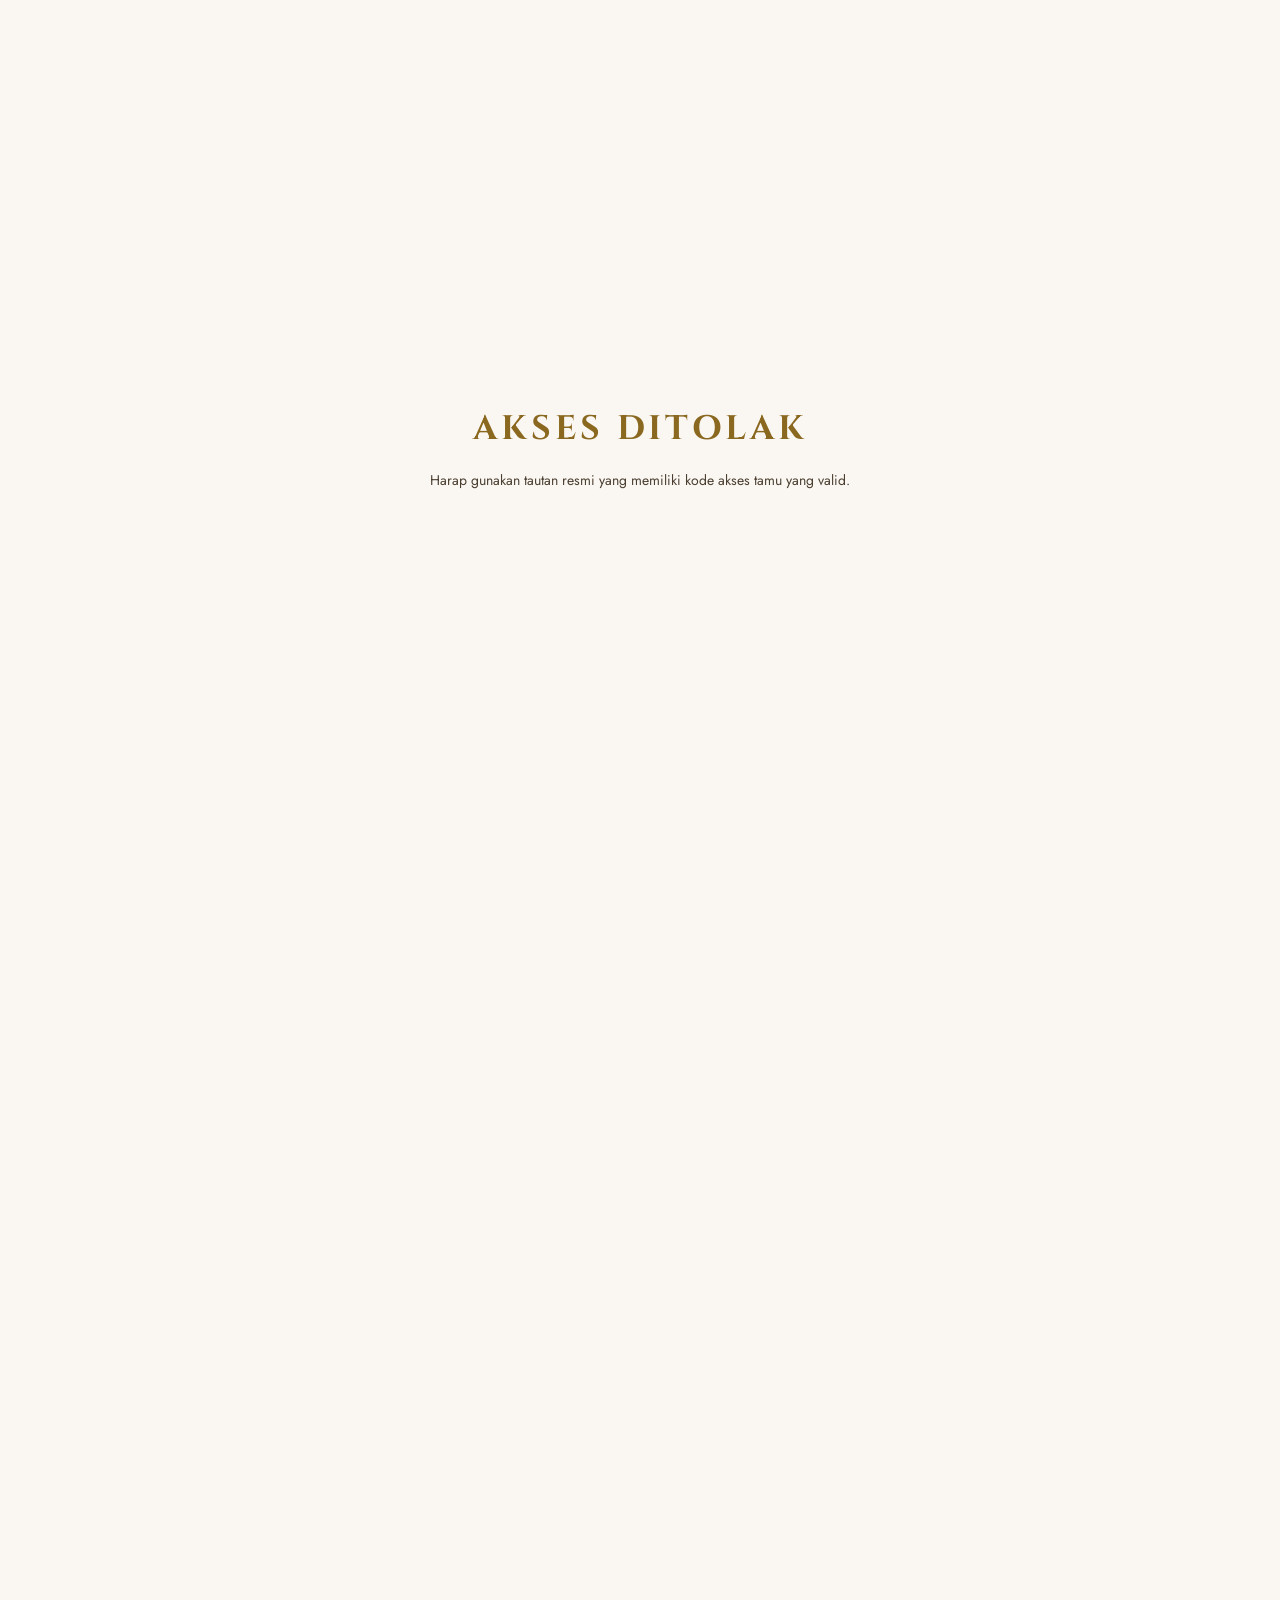
==== commit 7c02bea9: "Update index.html" ====
--- a/index.html
+++ b/index.html
@@ -1,5 +1,5 @@
 <!DOCTYPE html>
-<html lang="id" data-theme="">
+<html lang="id" data-theme="light">
 
 <head>
   <meta charset="UTF-8">
@@ -17,7 +17,9 @@
   <link rel="icon" type="image/svg+xml" href="favicon.svg">
   <link rel="preconnect" href="https://fonts.googleapis.com">
   <link rel="preconnect" href="https://fonts.gstatic.com" crossorigin>
-  <link href="https://fonts.googleapis.com/css2?family=Cormorant+Garamond:ital,wght@0,300;0,400;0,600;1,300;1,400;1,600&family=Cinzel:wght@400;500;600&family=Caveat:wght@600;700&family=Jost:wght@300;400;500&display=swap" rel="stylesheet">
+  <link
+    href="https://fonts.googleapis.com/css2?family=Cormorant+Garamond:ital,wght@0,300;0,400;0,600;1,300;1,400;1,600&family=Cinzel:wght@400;500;600&family=Italianno&family=Jost:wght@300;400;500&family=Noto+Serif+Balinese:wght@400;500;600&display=swap"
+    rel="stylesheet">
   <link rel="stylesheet" href="style.css">
 </head>
 
@@ -60,7 +62,7 @@
   <!-- ============================================
        COVER — DARK POSTCARD FLIP
   ============================================= -->
-  <div id="cover">
+  <div id="cover" onclick="openInvitation()" style="cursor: pointer;">
     <div class="postcard">
       <div class="pc-front">
 
@@ -83,8 +85,12 @@
           <p class="cover-guest" id="cover-guest"></p>
         </div>
 
-        <div class="pc-wax" onclick="openInvitation()" id="seal-btn" role="button" aria-label="Buka Undangan">BUKA</div>
-        <div class="pc-hint">Ketuk Untuk Membuka</div>
+        <div class="bird-seal" id="seal-btn" title="Buka Undangan">
+          <!-- Menggunakan merpati.svg custom dari user -->
+          <img src="merpati.svg" alt="Buka Undangan"
+            style="width: 100%; height: 100%; object-fit: contain; pointer-events: none;">
+        </div>
+        <div class="pc-hint">Ketuk Di Mana Saja Untuk Membuka</div>
 
 
 
@@ -103,10 +109,11 @@
       <!-- Hero polaroid with video -->
       <div class="hero-polaroid polaroid" style="cursor:default">
         <div class="tape"></div>
-        <video class="hero-video" autoplay muted loop playsinline preload="metadata">
+        <video class="hero-video" autoplay muted loop playsinline preload="metadata"
+          poster="https://res.cloudinary.com/drijzjqnq/image/upload/w_600,q_auto,f_auto/v1774488217/thumbnail_sipflj.jpg">
           <source src="https://res.cloudinary.com/drijzjqnq/video/upload/v1774483234/hero_rxzpuz.mp4" type="video/mp4">
         </video>
-        <div class="polaroid-caption">#SENAntiasaBersamaWIDYA</div>
+        <div class="polaroid-caption hero-hashtag">#SENAntiasaBersamaWIDYA</div>
       </div>
 
       <!-- Text block: wraps into right column on desktop -->
@@ -143,7 +150,8 @@
     <!-- SECTION 2: PEMBUKA UNDANGAN (Om Swastyastu → Mempelai) -->
     <section aria-label="Kata Pembuka">
       <div class="vintage-paper reveal">
-        <h2 class="intro-greeting">Om Swastyastu</h2>
+        <h2 class="intro-greeting aksara-bali">ᬒᬁ ᬲ᭄ᬯᬲ᭄ᬢ᭄ᬬᬲ᭄ᬢᬸ</h2>
+        <div class="intro-greeting-latin">Om Swastyastu</div>
         <p class="intro-text">
           Atas Asung Kertha Wara Nugraha Ida Sang Hyang Widhi Wasa,
           kami mengundang kehadiran Bapak/Ibu/Saudara/i untuk memberikan
@@ -483,7 +491,7 @@
 
   <div class="toast" id="toast" role="status" aria-live="polite"></div>
 
-  <audio id="bg-music" loop preload="none">
+  <audio id="bg-music" loop preload="metadata">
     <source src="https://res.cloudinary.com/drijzjqnq/video/upload/v1774485618/music_eh3xne.mp3" type="audio/mpeg">
   </audio>
 
--- a/style.css
+++ b/style.css
@@ -1,7 +1,6 @@
 /* ===== V11 DARK VINTAGE GOLD POSTCARD ===== */
 /* Responsive-first: clamp() everywhere, no fixed pixel heights on hero */
 /* Struktur: V9 (Rustic Postcard) | Warna: V1 (Dark Luxury Gold) */
-@import url('https://fonts.googleapis.com/css2?family=Cormorant+Garamond:ital,wght@0,300;0,400;0,600;1,300;1,400;1,600&family=Cinzel:wght@400;500;600&family=Caveat:wght@600;700&family=Jost:wght@300;400;500&display=swap');
 
 /* ─── DESIGN TOKENS ─── */
 :root {
@@ -51,7 +50,6 @@
   /* No tile/SVG background — grain canvas handles texture */
   color: var(--fg);
   font-family: var(--sans);
-  font-weight: 300;
   overflow-x: hidden;
   transition: background-color .5s, color .5s;
   -webkit-font-smoothing: antialiased;
@@ -133,22 +131,64 @@
   transition: opacity .8s, visibility .8s;
 }
 #loader.hidden { opacity: 0; visibility: hidden; pointer-events: none; }
-.l-stamp {
-  width: 78px; height: 78px;
-  border: 1px solid var(--bd2); border-radius: 50%;
-  display: flex; align-items: center; justify-content: center;
-  font-family: var(--serif); font-size: 24px; font-style: italic;
+
+/* ── Bunga Jepun ── */
+.jepun {
+  position: relative;
+  width: 90px;
+  height: 90px;
+  margin: 0 auto 16px;
+}
+.petal {
+  position: absolute;
+  width: 22px;
+  height: 44px;
+  left: calc(50% - 11px);
+  top: calc(50% - 44px);
+  border-radius: 50% 50% 30% 30% / 60% 60% 40% 40%;
+  background: linear-gradient(to top, var(--accent2), var(--accent-h));
+  transform-origin: 50% 100%;
+  transition: background 0.6s ease;
+}
+.petal:nth-child(1) { transform: rotate(0deg);   animation: jepunGlow 2s 0.0s ease-in-out infinite; }
+.petal:nth-child(2) { transform: rotate(72deg);  animation: jepunGlow 2s 0.2s ease-in-out infinite; }
+.petal:nth-child(3) { transform: rotate(144deg); animation: jepunGlow 2s 0.4s ease-in-out infinite; }
+.petal:nth-child(4) { transform: rotate(216deg); animation: jepunGlow 2s 0.6s ease-in-out infinite; }
+.petal:nth-child(5) { transform: rotate(288deg); animation: jepunGlow 2s 0.8s ease-in-out infinite; }
+.jepun-heart {
+  position: absolute;
+  top: 50%; left: 50%;
+  transform: translate(-50%, -50%);
+  width: 16px; height: 16px;
+  border-radius: 50%;
+  background: radial-gradient(var(--bg), var(--accent));
+  box-shadow: 0 0 10px var(--accent);
+}
+@keyframes jepunGlow {
+  0%, 100% { opacity: 0.6; filter: brightness(0.9); }
+  50% { opacity: 1; filter: brightness(1.3) drop-shadow(0 0 8px rgba(200,169,110,0.45)); }
+}
+
+/* ── Loader letters ── */
+.loader-letters {
+  font-family: var(--serif);
+  font-size: 30px;
   color: var(--accent);
-  animation: loaderPulse 1.6s ease-in-out infinite;
-}
+  letter-spacing: 0.2em;
+  font-style: italic;
+  margin-bottom: 8px;
+}
+.loader-amp { font-style: normal; font-size: 18px; margin: 0 4px; }
+
+/* ── Loader text ── */
 .l-text {
-  margin-top: 18px;
   font-family: var(--sans); font-size: 10px;
   letter-spacing: 5px; color: var(--muted); text-transform: uppercase;
-}
-@keyframes loaderPulse {
-  0%,100% { opacity:.4; transform:scale(.92); box-shadow:0 0 0 0 rgba(200,169,110,.25); }
-  50%      { opacity:1;  transform:scale(1.06); box-shadow:0 0 0 18px rgba(200,169,110,0); }
+  animation: pulse 2s ease-in-out infinite;
+}
+@keyframes pulse {
+  0%, 100% { opacity: 0.4; }
+  50%      { opacity: 1; }
 }
 
 /* ─── COVER — POSTCARD FLIP ─── */
@@ -189,7 +229,8 @@
 }
 .pc-front {
   transform: translateZ(1px);
-  justify-content: center; align-items: center; text-align: center;
+  justify-content: space-between; align-items: center; text-align: center;
+  padding: clamp(28px,6vw,48px) clamp(20px,5vw,36px);
 }
 .pc-back { transform: rotateY(180deg) translateZ(1px); opacity: 0; }
 
@@ -311,6 +352,132 @@
   font-size: 9px; margin-top: 14px;
   opacity: .35; letter-spacing: 4px;
   font-family: var(--sans); text-transform: uppercase; color: var(--fg);
+}
+
+/* ─── COVER TEXT (V7 Typography) ─── */
+/* "The Wedding Of" header label */
+.lux-header {
+  font-family: var(--sans);
+  font-size: 10px;
+  letter-spacing: 0.45em;
+  text-transform: uppercase;
+  color: var(--muted);
+  margin-bottom: 20px;
+  animation: cvFadeUp 0.8s 0.1s both ease-out;
+}
+
+/* Couple names — large italic serif */
+.cover-names {
+  font-family: var(--serif);
+  font-size: clamp(36px, 9vw, 54px);
+  font-style: italic;
+  color: var(--fg);
+  line-height: 1.15;
+  margin-bottom: 10px;
+  animation: cvFadeUp 0.9s 0.25s both ease-out;
+}
+.cover-amp {
+  color: var(--accent);
+  font-family: var(--sans);
+  font-style: normal;
+  opacity: 0.7;
+}
+
+/* Date under couple names */
+.cover-date {
+  font-family: var(--sans);
+  font-size: 11px;
+  letter-spacing: 0.28em;
+  color: var(--muted);
+  margin-bottom: 0;
+  animation: cvFadeUp 0.9s 0.4s both ease-out;
+}
+
+/* Guest divider block */
+.lux-guest-section {
+  padding: 20px 0;
+  border-top: 1px solid var(--bd2);
+  border-bottom: 1px solid var(--bd2);
+  animation: cvFadeUp 0.9s 0.55s both ease-out;
+  /* Reservasi tinggi tetap agar border tidak ikut bergerak saat typewriter berjalan */
+  min-height: 120px;
+  display: flex;
+  flex-direction: column;
+  justify-content: center;
+  align-items: center;
+  width: 100%;
+}
+.cover-to {
+  font-family: var(--sans);
+  font-size: 10px;
+  letter-spacing: 0.38em;
+  text-transform: uppercase;
+  color: var(--muted);
+  margin-bottom: 8px;
+}
+.cover-guest {
+  font-family: var(--serif);
+  font-size: clamp(32px, 8vw, 48px);
+  color: var(--fg);
+  /* min-height setara satu baris teks agar tingginya stabil sejak awal */
+  min-height: 1.15em;
+  font-style: italic;
+  line-height: 1.15;
+}
+
+/* Kursor berkedip typewriter */
+.typewriter-cursor {
+  display: inline-block;
+  width: 2px;
+  height: 1em;
+  background: var(--accent);
+  margin-left: 2px;
+  vertical-align: text-bottom;
+  animation: cursorBlink 0.75s step-end infinite;
+}
+@keyframes cursorBlink {
+  0%, 100% { opacity: 1; }
+  50%       { opacity: 0; }
+}
+
+
+/* "Buka Undangan" button with shimmer */
+.open-btn {
+  position: relative;
+  display: inline-block;
+  padding: 14px 36px;
+  font-family: var(--sans);
+  font-size: 10px;
+  font-weight: 500;
+  letter-spacing: 0.28em;
+  text-transform: uppercase;
+  color: var(--fg);
+  background: transparent;
+  border: 1px solid var(--accent);
+  cursor: pointer;
+  overflow: hidden;
+  transition: background 0.4s ease, color 0.4s ease, box-shadow 0.4s ease;
+  animation: cvFadeUp 0.9s 0.7s both ease-out;
+}
+.open-btn.lux-btn:hover {
+  background: var(--accent);
+  color: var(--bg);
+  box-shadow: 0 4px 22px rgba(200,169,110,0.32);
+}
+.open-btn:active { transform: scale(0.98); }
+.open-btn-shimmer {
+  position: absolute;
+  inset: 0;
+  background: linear-gradient(90deg, transparent, rgba(255,255,255,0.25), transparent);
+  transform: translateX(-100%);
+  transition: transform 0.65s ease;
+}
+.open-btn:hover .open-btn-shimmer { transform: translateX(100%); }
+
+/* Entrance animation for cover text elements */
+@keyframes cvFadeUp {
+  from { opacity: 0; transform: translateY(18px); }
+  to   { opacity: 1; transform: translateY(0); }
 }
 
 /* ─── MAIN VISIBILITY ─── */
@@ -495,7 +662,7 @@
 .h-names {
   font-family: var(--serif);
   font-size: clamp(54px, 11vw, 108px);
-  line-height: .85; font-weight: 300; color: var(--fg);
+  line-height: .85; color: var(--fg);
 }
 .h-names .amp {
   display: block; font-style: italic;
@@ -639,7 +806,7 @@
 .cd-num {
   font-family: var(--serif);
   font-size: clamp(36px,9vw,58px);
-  font-weight: 300; line-height: 1; color: var(--accent);
+  line-height: 1; color: var(--accent);
 }
 .cd-lbl { font-size: 10px; text-transform: uppercase; letter-spacing: 3px; color: var(--muted); }
 .cd-grid .cd-item:nth-child(2) { transition-delay: 0.15s; }
@@ -760,7 +927,7 @@
 .custom-input {
   width: 100%;
   background: var(--input); border: 1px solid var(--bd2);
-  padding: 15px; font-family: var(--sans); font-size: 14px; font-weight: 300;
+  padding: 15px; font-family: var(--sans); font-size: 14px;
   color: var(--fg); outline: none; transition: border-color .3s;
   appearance: none; -webkit-appearance: none;
 }
@@ -771,7 +938,7 @@
   display: flex; justify-content: center; gap: clamp(20px,6vw,44px);
   margin-bottom: clamp(28px,5vh,48px); text-align: center;
 }
-.r-n { font-family: var(--serif); font-size: clamp(40px,10vw,56px); font-weight: 300; line-height: 1; color: var(--accent); }
+.r-n { font-family: var(--serif); font-size: clamp(40px,10vw,56px); line-height: 1; color: var(--accent); }
 .r-l { font-size: 10px; letter-spacing: 3px; text-transform: uppercase; color: var(--muted); margin-top: 6px; }
 
 /* ─── CHAT / WISH WALL ─── */
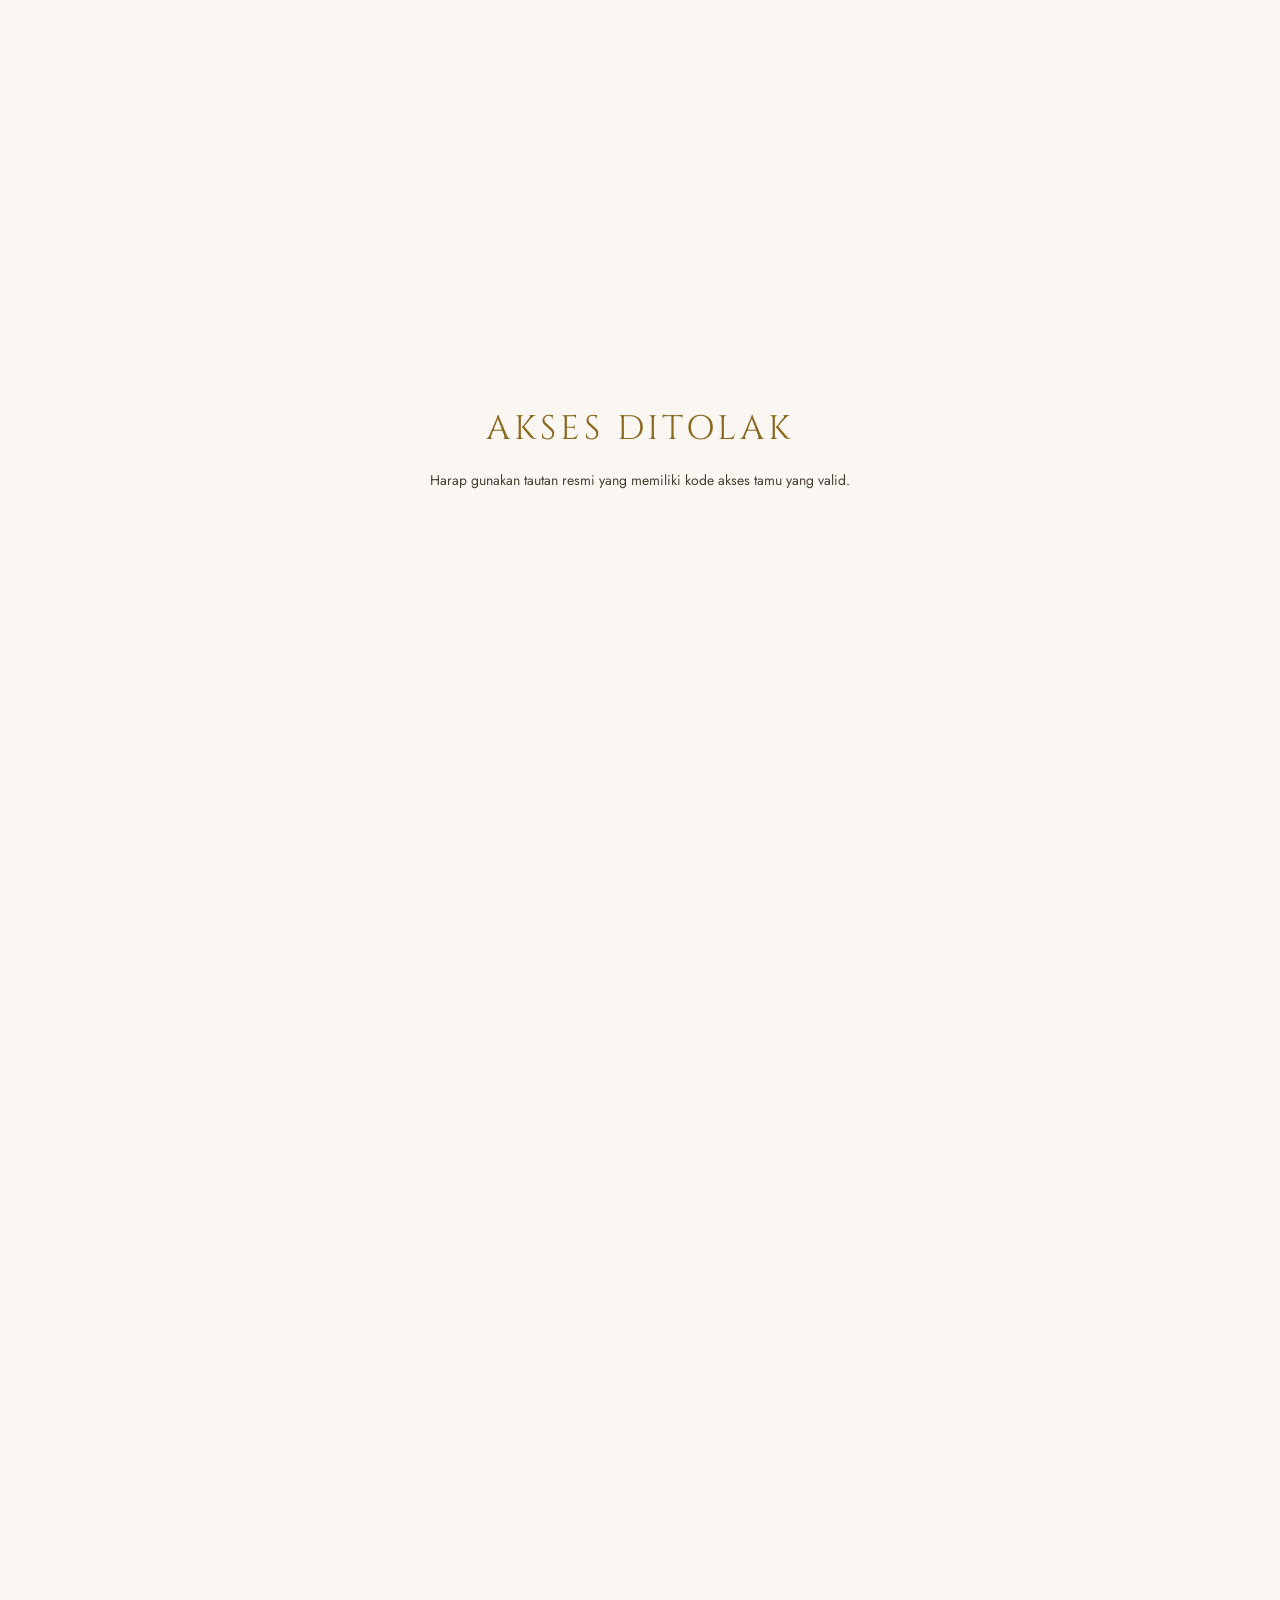
==== commit 2a74160d: "Update index.html" ====
--- a/index.html
+++ b/index.html
@@ -3,9 +3,25 @@
 
 <head>
   <meta charset="UTF-8">
+  <!-- ⚡ Inline theme init — harus PERTAMA agar tidak ada FOUC (Flash of Unstyled Content) -->
+  <script>
+    try {
+      var _t = localStorage.getItem('inv_theme_v11');
+      if (_t !== null) document.documentElement.setAttribute('data-theme', _t === 'light' ? 'light' : '');
+    } catch(e) {}
+  </script>
   <meta name="viewport" content="width=device-width, initial-scale=1.0">
+  <!-- Undangan private — jangan diindeks mesin pencari -->
+  <meta name="robots" content="noindex, nofollow">
   <title>Undangan Pernikahan — S &amp; W</title>
   <meta name="description" content="Undangan Pernikahan Sena &amp; Widya, 27 Mei 2026 di Bali">
+  <!-- Theme color untuk browser mobile -->
+  <meta name="theme-color" content="#0d0b08" media="(prefers-color-scheme: dark)">
+  <meta name="theme-color" content="#faf7f2" media="(prefers-color-scheme: light)">
+  <!-- Open Graph -->
+  <meta property="og:type" content="website">
+  <meta property="og:locale" content="id_ID">
+  <meta property="og:url" content="https://sena-widya.web.id">
   <meta property="og:title" content="Pernikahan — Sena &amp; Widya">
   <meta property="og:description" content="#SENAntiasaBersamaWIDYA">
   <meta property="og:image"
@@ -13,8 +29,20 @@
   <meta property="og:image:type" content="image/jpeg">
   <meta property="og:image:width" content="1200">
   <meta property="og:image:height" content="630">
-  <meta property="og:type" content="website">
+  <!-- Twitter / X Card -->
+  <meta name="twitter:card" content="summary_large_image">
+  <meta name="twitter:title" content="Pernikahan — Sena &amp; Widya">
+  <meta name="twitter:description" content="#SENAntiasaBersamaWIDYA">
+  <meta name="twitter:image"
+    content="https://res.cloudinary.com/drijzjqnq/image/upload/w_1200,h_630,c_fill,q_auto/v1774488217/thumbnail_sipflj.jpg">
   <link rel="icon" type="image/svg+xml" href="favicon.svg">
+  <!-- DNS prefetch & preconnect untuk Cloudinary (semua gambar/video) -->
+  <link rel="dns-prefetch" href="https://res.cloudinary.com">
+  <link rel="preconnect" href="https://res.cloudinary.com" crossorigin>
+  <!-- Preload hero poster agar tidak kosong/hitam sebelum video buffer -->
+  <link rel="preload" as="image"
+    href="https://res.cloudinary.com/drijzjqnq/image/upload/w_600,q_auto,f_auto/v1774488217/thumbnail_sipflj.jpg"
+    fetchpriority="high">
   <link rel="preconnect" href="https://fonts.googleapis.com">
   <link rel="preconnect" href="https://fonts.gstatic.com" crossorigin>
   <link
@@ -46,27 +74,36 @@
   </div>
 
   <!-- FIXED BUTTONS -->
-  <button class="theme-btn" id="theme-btn" onclick="toggleTheme()" title="Ganti Tema"><svg width="18" height="18"
-      viewBox="0 0 24 24" fill="none" stroke="currentColor" stroke-width="2" stroke-linecap="round"
-      stroke-linejoin="round">
+  <!-- B4: Kedua ikon ada di HTML; CSS yang mengontrol mana yang tampil berdasar data-theme -->
+  <button type="button" class="theme-btn" id="theme-btn" onclick="toggleTheme()" title="Ganti Tema" aria-label="Ganti Tema">
+    <!-- Ikon Bulan (dark mode) -->
+    <svg class="icon-moon" width="18" height="18" viewBox="0 0 24 24" fill="none" stroke="currentColor" stroke-width="2" stroke-linecap="round" stroke-linejoin="round">
       <path d="M21 12.79A9 9 0 1 1 11.21 3 7 7 0 0 0 21 12.79z"></path>
-    </svg></button>
-  <button class="music-btn" id="music-btn" onclick="toggleMusic()" title="Musik Latar" aria-label="Musik Latar">
+    </svg>
+    <!-- Ikon Matahari (light mode) -->
+    <svg class="icon-sun" width="20" height="20" viewBox="0 0 24 24" fill="none" stroke="currentColor" stroke-width="2" stroke-linecap="round" stroke-linejoin="round">
+      <circle cx="12" cy="12" r="5"></circle>
+      <line x1="12" y1="1" x2="12" y2="3"></line><line x1="12" y1="21" x2="12" y2="23"></line>
+      <line x1="4.22" y1="4.22" x2="5.64" y2="5.64"></line><line x1="18.36" y1="18.36" x2="19.78" y2="19.78"></line>
+      <line x1="1" y1="12" x2="3" y2="12"></line><line x1="21" y1="12" x2="23" y2="12"></line>
+      <line x1="4.22" y1="19.78" x2="5.64" y2="18.36"></line><line x1="18.36" y1="5.64" x2="19.78" y2="4.22"></line>
+    </svg>
+  </button>
+  <button type="button" class="music-btn" id="music-btn" onclick="toggleMusic()" title="Musik Latar" aria-label="Musik Latar">
     <span class="m-bar m-bar1"></span><span class="m-bar m-bar2"></span><span class="m-bar m-bar3"></span><span
       class="m-bar m-bar4"></span>
   </button>
 
-  <!-- FILM GRAIN CANVAS -->
-  <canvas id="grain-canvas" aria-hidden="true"></canvas>
+  <!-- FILM GRAIN CANVAS DIHAPUS agar resolusi foto & teks maksimal -->
+  <!-- <canvas id="grain-canvas" aria-hidden="true"></canvas> -->
 
   <!-- ============================================
        COVER — DARK POSTCARD FLIP
   ============================================= -->
-  <div id="cover" onclick="openInvitation()" style="cursor: pointer;">
+  <div id="cover" onclick="openInvitation()"
+    style="cursor: pointer; background: url('https://res.cloudinary.com/drijzjqnq/image/upload/f_auto,q_auto/v1774488217/thumbnail_sipflj.jpg') center/cover no-repeat;">
     <div class="postcard">
       <div class="pc-front">
-
-        <div class="post-stamp">POSTAGE<br>R.S.V.P</div>
 
         <div class="lux-header">Undangan<br>Pernikahan</div>
 
@@ -83,6 +120,8 @@
         <div class="lux-guest-section">
           <p class="cover-to">Kepada Yth.</p>
           <p class="cover-guest" id="cover-guest"></p>
+          <p style="font-size:10px; color:var(--muted); margin-top:16px; font-family:var(--sans); font-style:italic;">*
+            Mohon maaf apabila ada kesalahan penulisan nama/gelar</p>
         </div>
 
         <div class="bird-seal" id="seal-btn" title="Buka Undangan">
@@ -90,7 +129,7 @@
           <img src="merpati.svg" alt="Buka Undangan"
             style="width: 100%; height: 100%; object-fit: contain; pointer-events: none;">
         </div>
-        <div class="pc-hint">Ketuk Di Mana Saja Untuk Membuka</div>
+        <div class="pc-hint">#SENAntiasaBersamaWIDYA</div>
 
 
 
@@ -109,9 +148,10 @@
       <!-- Hero polaroid with video -->
       <div class="hero-polaroid polaroid" style="cursor:default">
         <div class="tape"></div>
-        <video class="hero-video" autoplay muted loop playsinline preload="metadata"
+        <!-- B2: Lazy load — src tidak di-set di HTML, diassign oleh JS saat openInvitation() agar tidak membuang kuota sebelum undangan dibuka -->
+        <video class="hero-video" id="hero-video" autoplay muted loop playsinline preload="none"
           poster="https://res.cloudinary.com/drijzjqnq/image/upload/w_600,q_auto,f_auto/v1774488217/thumbnail_sipflj.jpg">
-          <source src="https://res.cloudinary.com/drijzjqnq/video/upload/v1774483234/hero_rxzpuz.mp4" type="video/mp4">
+          <source data-src="https://res.cloudinary.com/drijzjqnq/video/upload/v1774483234/hero_rxzpuz.mp4" type="video/mp4">
         </video>
         <div class="polaroid-caption hero-hashtag">#SENAntiasaBersamaWIDYA</div>
       </div>
@@ -125,11 +165,6 @@
           Widya
         </h1>
         <p class="h-date">27 . 05 . 2026</p>
-
-        <div class="scroll-hint" aria-hidden="true">
-          <div class="scroll-mouse"></div>
-          <span>Scroll ke Bawah</span>
-        </div>
       </div>
     </section>
 
@@ -163,6 +198,8 @@
     <!-- COUPLE -->
     <section aria-label="Mempelai">
       <div style="text-align:center">
+        <!-- Floral Ornament 2 -->
+        <div class="theme-flower-2"></div>
         <h2 class="sec-title">Mempelai</h2>
       </div>
       <div class="couple-grid">
@@ -173,9 +210,11 @@
             <img src="https://res.cloudinary.com/drijzjqnq/image/upload/f_auto,q_auto/v1774483119/foto-pria_ldildu.webp"
               alt="Foto Mempelai Pria" loading="lazy">
           </div>
-          <div class="c-role">Mempelai Pria</div>
           <div class="c-name">Sena Sila. A</div>
-          <div class="c-parent">Putra Bpk. Sila Adnyana</div>
+          <div class="c-parent">
+            Putra pertama tunggal dari pasangan<br>
+            Almarhum I Gusti Gede Nuarya &amp; Gusti Ayu Putu Ratni
+          </div>
         </div>
 
         <div class="c-polaroid reveal">
@@ -185,21 +224,27 @@
               src="https://res.cloudinary.com/drijzjqnq/image/upload/f_auto,q_auto/v1774483120/foto-wanita_atjfr4.webp"
               alt="Foto Mempelai Wanita" loading="lazy">
           </div>
-          <div class="c-role">Mempelai Wanita</div>
           <div class="c-name">Widya Purnawati</div>
-          <div class="c-parent">Putri Bpk. Purnawa</div>
-        </div>
-
-      </div>
-    </section>
-
-
-    <div class="divider"><span>✦</span></div>
+          <div class="c-parent">
+            Anak kedua dari dua bersaudara dari pasangan<br>
+            I Nyoman Sutama &amp; Ni Luh Nyoman Adi Wirati
+          </div>
+        </div>
+
+      </div>
+    </section>
+
+
+    <div class="divider">
+      <div class="theme-flower-4" style="margin:0;width:clamp(40px,6vw,50px);height:clamp(40px,6vw,50px);opacity:0.9"></div>
+    </div>
 
     <!-- COUNTDOWN -->
-    <section aria-label="Hitung Mundur">
-      <div class="cd-wrap reveal">
-        <div class="cd-title">Menghitung Waktu</div>
+    <section aria-label="Hitung Mundur" class="cd-section reveal">
+      <div class="cd-banner">
+        <!-- Overlay gelap pada gambar memori mempelai -->
+        <div class="cd-bg"></div>
+        <h2 class="cd-title" style="font-family: var(--script); font-size: clamp(48px,11vw,72px); letter-spacing: normal; text-transform: none;">Menuju Hari Bahagia</h2>
         <div class="cd-grid">
           <div class="cd-item reveal">
             <div class="cd-num" id="cd-d">00</div>
@@ -219,7 +264,17 @@
           </div>
         </div>
       </div>
-    </section>
+      <div class="cd-content">
+        <h3 class="cd-subtitle">Mimpi Berdua</h3>
+        <p class="cd-desc">
+          Kami begitu antusias untuk menyambut hari bahagia pernikahan kami bersama keluarga dan sahabat tersayang.
+        </p>
+      </div>
+    </section>
+
+    <div class="divider">
+      <div class="theme-flower-5" style="margin:0;width:clamp(40px,6vw,50px);height:clamp(40px,6vw,50px);opacity:0.9"></div>
+    </div>
 
     <!-- ACARA -->
     <section class="event-sec" aria-label="Lokasi &amp; Penyelenggaraan" style="max-width:1100px">
@@ -267,47 +322,44 @@
 
     <!-- GALLERY -->
     <section aria-label="Galeri Foto">
-      <div style="text-align:center;margin-bottom:clamp(28px,5vh,48px)">
-        <h2 class="sec-title">Galeri Foto</h2>
-        <p style="font-size:11px;letter-spacing:3px;color:var(--muted);text-transform:uppercase">Momen Bersama Kami
+      <div style="text-align:center;margin-bottom:clamp(32px,6vh,48px)">
+        <!-- Floral Ornament 1 -->
+        <div class="theme-flower"></div>
+        <p
+          style="font-family:var(--sans);font-size:16px;letter-spacing:1px;color:var(--muted);margin-bottom:4px;font-weight:400">
+          A Glimpse of</p>
+        <h2 class="sec-title"
+          style="font-size:clamp(40px,10vw,64px); letter-spacing:1px; text-transform:none; color:var(--accent); font-weight:300;">
+          Our Moments</h2>
+        <p style="font-size:14px;color:var(--muted);max-width:500px;margin:24px auto 0;line-height:1.8">
+          I would rather share one lifetime with you than face all the ages of this world alone.<br>
+          <strong style="color:var(--accent);font-family:var(--sans);font-size:14px;">J. R. R. Tolkien</strong>
         </p>
       </div>
       <div class="gallery-grid" id="gallery-grid">
-        <div class="polaroid reveal">
-          <div class="tape"></div><img
-            src="https://res.cloudinary.com/drijzjqnq/image/upload/f_auto,q_auto/v1774483120/galeri-1_vudpqq.webp"
+        <div class="gal-item reveal">
+          <img src="https://res.cloudinary.com/drijzjqnq/image/upload/f_auto,q_auto/v1774483120/galeri-1_vudpqq.webp"
             alt="Galeri 1" loading="lazy">
-          <div class="polaroid-caption">Momen 1</div>
-        </div>
-        <div class="polaroid reveal">
-          <div class="tape"></div><img
-            src="https://res.cloudinary.com/drijzjqnq/image/upload/f_auto,q_auto/v1774483120/galeri-2_byvqkr.webp"
+        </div>
+        <div class="gal-item reveal">
+          <img src="https://res.cloudinary.com/drijzjqnq/image/upload/f_auto,q_auto/v1774483120/galeri-2_byvqkr.webp"
             alt="Galeri 2" loading="lazy">
-          <div class="polaroid-caption">Momen 2</div>
-        </div>
-        <div class="polaroid reveal">
-          <div class="tape"></div><img
-            src="https://res.cloudinary.com/drijzjqnq/image/upload/f_auto,q_auto/v1774483120/galeri-3_bl3l91.webp"
+        </div>
+        <div class="gal-item reveal">
+          <img src="https://res.cloudinary.com/drijzjqnq/image/upload/f_auto,q_auto/v1774483120/galeri-3_bl3l91.webp"
             alt="Galeri 3" loading="lazy">
-          <div class="polaroid-caption">Momen 3</div>
-        </div>
-        <div class="polaroid reveal">
-          <div class="tape"></div><img
-            src="https://res.cloudinary.com/drijzjqnq/image/upload/f_auto,q_auto/v1774483122/galeri-4_jykrju.webp"
+        </div>
+        <div class="gal-item reveal">
+          <img src="https://res.cloudinary.com/drijzjqnq/image/upload/f_auto,q_auto/v1774483122/galeri-4_jykrju.webp"
             alt="Galeri 4" loading="lazy">
-          <div class="polaroid-caption">Momen 4</div>
-        </div>
-        <div class="polaroid reveal">
-          <div class="tape"></div><img
-            src="https://res.cloudinary.com/drijzjqnq/image/upload/f_auto,q_auto/v1774483121/galeri-5_qtwwz1.webp"
+        </div>
+        <div class="gal-item reveal">
+          <img src="https://res.cloudinary.com/drijzjqnq/image/upload/f_auto,q_auto/v1774483121/galeri-5_qtwwz1.webp"
             alt="Galeri 5" loading="lazy">
-          <div class="polaroid-caption">Momen 5</div>
-        </div>
-        <div class="polaroid reveal">
-          <div class="tape"></div><img
-            src="https://res.cloudinary.com/drijzjqnq/image/upload/f_auto,q_auto/v1774483121/galeri-6_fzgdbd.webp"
+        </div>
+        <div class="gal-item reveal">
+          <img src="https://res.cloudinary.com/drijzjqnq/image/upload/f_auto,q_auto/v1774483121/galeri-6_fzgdbd.webp"
             alt="Galeri 6" loading="lazy">
-          <div class="polaroid-caption">Momen 6</div>
         </div>
       </div>
     </section>
@@ -317,6 +369,8 @@
     <!-- REKENING -->
     <section aria-label="Tanda Kasih">
       <div style="text-align:center;margin-bottom:clamp(28px,5vh,48px)">
+        <!-- Floral Ornament 3 -->
+        <div class="theme-flower-3"></div>
         <h2 class="sec-title">Tanda Kasih</h2>
         <p style="font-size:13px;color:var(--gray);max-width:500px;margin:0 auto;line-height:2">
           Kehadiran Anda adalah hadiah terbesar. Jika Anda ingin memberikan tanda kasih
@@ -327,17 +381,17 @@
         <div class="rek-card reveal">
           <img src="https://upload.wikimedia.org/wikipedia/commons/5/5c/Bank_Central_Asia.svg" alt="BCA"
             class="rek-logo">
-          <div class="rek-num" id="rek1-no">1234567890</div>
+          <div class="rek-num" id="rek1-no">4350523486</div>
           <div class="rek-name">I Gst Putu Sena Sila Adnyana</div>
-          <button class="btn-gold" onclick="copyText('1234567890')" style="font-size:10px;padding:12px 22px">Salin
+          <button class="btn-gold" onclick="copyText('4350523486')" style="font-size:10px;padding:12px 22px">Salin
             Nomor</button>
         </div>
         <div class="rek-card reveal">
           <img src="https://upload.wikimedia.org/wikipedia/commons/a/ad/Bank_Mandiri_logo_2016.svg" alt="Mandiri"
             class="rek-logo">
-          <div class="rek-num" id="rek2-no">0987654321</div>
+          <div class="rek-num" id="rek2-no">6485598387</div>
           <div class="rek-name">Ni Made Widya Purnawati</div>
-          <button class="btn-gold" onclick="copyText('0987654321')" style="font-size:10px;padding:12px 22px">Salin
+          <button class="btn-gold" onclick="copyText('6485598387')" style="font-size:10px;padding:12px 22px">Salin
             Nomor</button>
         </div>
       </div>
@@ -349,39 +403,47 @@
         <div class="stamp-border" style="padding:clamp(24px,5vw,40px)">
 
           <div style="text-align:center;margin-bottom:clamp(24px,4vh,36px)">
+            <!-- Floral Ornament 6 -->
+            <div class="theme-flower-6"></div>
             <h2 class="sec-title" style="margin-bottom:10px;font-size:clamp(40px,10vw,58px)">Buku Tamu</h2>
             <p style="font-size:11px;letter-spacing:3px;color:var(--muted);text-transform:uppercase">
               Harap berikan konfirmasi kehadiran Anda
             </p>
           </div>
 
+          <!-- B9: Angka diawali class 'loading' untuk shimmer skeleton, dihapus JS saat data tiba -->
           <div class="rsvp-stats reveal">
             <div>
-              <div class="r-n" id="stat-hadir">0</div>
+              <div class="r-n loading" id="stat-hadir">0</div>
               <div class="r-l">Hadir</div>
             </div>
             <div style="opacity:.6">
-              <div class="r-n" id="stat-tidak">0</div>
+              <div class="r-n loading" id="stat-tidak">0</div>
               <div class="r-l">Tidak</div>
             </div>
             <div style="opacity:.8">
-              <div class="r-n" id="stat-ragu">0</div>
+              <div class="r-n loading" id="stat-ragu">0</div>
               <div class="r-l">Ragu</div>
             </div>
           </div>
 
           <div class="rsvp-form reveal">
-            <input type="text" id="rsvp-nama" class="custom-input" placeholder="Tuliskan Nama Anda">
+            <label for="rsvp-nama" class="sr-only">Nama Lengkap</label>
+            <input type="text" id="rsvp-nama" class="custom-input" placeholder="Tuliskan Nama Anda" autocomplete="name">
+            <label for="rsvp-status" class="sr-only">Status Kehadiran</label>
             <select id="rsvp-status" class="custom-input">
               <option value="hadir">Bersedia Hadir</option>
               <option value="tidak">Mohon Maaf Belum Bisa</option>
               <option value="ragu">Kondisional</option>
             </select>
+            <label for="rsvp-jumlah" class="sr-only">Jumlah Rombongan</label>
             <input type="number" id="rsvp-jumlah" class="custom-input" min="1" max="20" value="1"
-              placeholder="Jumlah Rombongan">
-            <textarea id="rsvp-pesan" class="custom-input"
+              placeholder="Jumlah Rombongan" autocomplete="off">
+            <label for="rsvp-pesan" class="sr-only">Pesan &amp; Ucapan</label>
+            <textarea id="rsvp-pesan" class="custom-input" maxlength="500"
               placeholder="Tinggalkan pesan, doa, atau kutipan manis..."></textarea>
-            <button class="btn-gold" id="rsvp-btn" onclick="submitRsvp()"
+            <div class="rsvp-char-counter" id="rsvp-char-counter" aria-live="polite">0 / 500</div>
+            <button type="button" class="btn-gold" id="rsvp-btn" onclick="submitRsvp()"
               style="width:100%;padding:17px;font-size:11px;letter-spacing:4px">
               Kirim Buku Tamu
             </button>
@@ -416,14 +478,15 @@
 
     <!-- FOOTER -->
     <footer>
-      <div class="footer-thankyou">Terima Kasih</div>
-      <p class="footer-text">
-        Merupakan suatu kehormatan dan kebahagiaan bagi kami apabila Bapak/Ibu/Saudara/i berkenan hadir untuk memberikan
-        doa restu kepada kami.
-      </p>
-      <div class="footer-names">Sena <span class="footer-amp">&amp;</span> Widya</div>
-      <div class="footer-date">27 <span class="footer-dot">&middot;</span> 05 <span class="footer-dot">&middot;</span>
-        2026</div>
+      <div class="footer-thankyou">Terimakasih</div>
+      <p class="footer-text">Kami Yang Berbahagia</p>
+      <div class="footer-names">
+        Kedua Mempelai <span class="footer-amp" style="display:block; margin: 4px 0;">&amp;</span> Keluarga Besar
+      </div>
+      <div class="aksara-bali footer-bali">
+        ᬒᬁ ᬲᬵᬦ᭄ᬢᬶᬄ᭞ ᬲᬵᬦ᭄ᬢᬶᬄ᭞ ᬲᬵᬦ᭄ᬢᬶᬄ ᬒᬁ
+      </div>
+      <div class="footer-sanskrit">Om Santih, Santih, Santih Om</div>
       <div class="watermark reveal"><span>✦</span>SENAntiasaBersamaWIDYA<span>✦</span></div>
     </footer>
 
@@ -432,13 +495,13 @@
   <!-- CALENDAR MODAL -->
   <div class="calendar-modal" id="cal-modal" role="dialog" aria-modal="true">
     <div class="cal-modal-content stamp-border">
-      <button class="modal-close" onclick="closeCalendarModal()" aria-label="Tutup">✕</button>
+      <button type="button" class="modal-close" onclick="closeCalendarModal()" aria-label="Tutup">✕</button>
       <div class="f-seal" style="margin:0 auto 18px" aria-hidden="true">SW</div>
       <h3 class="modal-title">Simpan Tanggal</h3>
       <p class="modal-p">Tambahkan jadwal ke kalender Anda agar tidak terlewatkan.</p>
-      <button class="modal-btn" onclick="openCal('google')">Google Calendar</button>
-      <button class="modal-btn" onclick="openCal('yahoo')">Yahoo Calendar</button>
-      <button class="modal-btn" onclick="openCal('ics')">iCal / Outlook (ICS)</button>
+      <button type="button" class="modal-btn" onclick="openCal('google')">Google Calendar</button>
+      <button type="button" class="modal-btn" onclick="openCal('yahoo')">Yahoo Calendar</button>
+      <button type="button" class="modal-btn" onclick="openCal('ics')">iCal / Outlook (ICS)</button>
     </div>
   </div>
 
@@ -451,7 +514,7 @@
       <span class="ty-star s2" aria-hidden="true">—</span>
       <span class="ty-star s3" aria-hidden="true">✦</span>
 
-      <button class="modal-close" onclick="document.getElementById('ty-modal').classList.remove('show')"
+      <button type="button" class="modal-close" onclick="document.getElementById('ty-modal').classList.remove('show')"
         aria-label="Tutup">✕</button>
 
       <div class="ty-line"></div>
@@ -473,7 +536,7 @@
 
       <p class="ty-note">Sampai jumpa di hari yang membahagiakan kami. ♥</p>
 
-      <button class="ty-close-btn" onclick="document.getElementById('ty-modal').classList.remove('show')">
+      <button type="button" class="ty-close-btn" onclick="document.getElementById('ty-modal').classList.remove('show')">
         Tutup
       </button>
     </div>
@@ -482,11 +545,12 @@
   <!-- LIGHTBOX -->
   <div class="lightbox" id="lightbox" onclick="if(event.target.id==='lightbox') this.classList.remove('open')"
     role="dialog" aria-modal="true" aria-label="Galeri Foto">
-    <button class="lightbox-close" onclick="document.getElementById('lightbox').classList.remove('open')"
-      aria-label="Tutup Galeri">Tutup</button>
-    <button class="lightbox-nav lightbox-prev" onclick="navGallery(-1)" aria-label="Foto Sebelumnya">&#8592;</button>
-    <button class="lightbox-nav lightbox-next" onclick="navGallery(1)" aria-label="Foto Berikutnya">&#8594;</button>
+    <button type="button" class="lightbox-close" onclick="document.getElementById('lightbox').classList.remove('open')"
+      aria-label="Tutup Galeri">&#x2715;</button>
+    <button type="button" class="lightbox-nav lightbox-prev" onclick="navGallery(-1)" aria-label="Foto Sebelumnya">&#8249;</button>
+    <button type="button" class="lightbox-nav lightbox-next" onclick="navGallery(1)" aria-label="Foto Berikutnya">&#8250;</button>
     <img id="lightbox-img" src="" alt="Foto Galeri">
+    <div class="lightbox-counter" id="lightbox-counter"></div>
   </div>
 
   <div class="toast" id="toast" role="status" aria-live="polite"></div>
--- a/style.css
+++ b/style.css
@@ -19,8 +19,9 @@
   --muted:    #9a9088;          /* Muted — still readable */
   --serif:    'Cormorant Garamond', Georgia, serif;
   --display:  'Cinzel', serif;
-  --script:   'Caveat', cursive;
+  --script:   'Italianno', cursive;
   --sans:     'Jost', sans-serif;
+  --bali:     'Noto Serif Balinese', serif;
 }
 
 /* ─── LIGHT MODE ─── */
@@ -43,6 +44,7 @@
 /* ─── RESET ─── */
 *, *::before, *::after { box-sizing: border-box; margin: 0; padding: 0; }
 html { scroll-behavior: smooth; }
+h1, h2, h3, h4, h5, h6 { font-weight: normal; }
 
 /* ─── BODY ─── */
 body {
@@ -261,92 +263,68 @@
   text-align: center; transform: rotate(4deg);
   font-family: var(--display); letter-spacing: 2px;
 }
-.pc-title {
-  font-family: var(--display); font-size: clamp(10px,2.5vw,13px);
-  letter-spacing: 5px; text-transform: uppercase;
-  margin-bottom: clamp(32px,6vh,56px); color: var(--muted);
-}
-.pc-guest-title {
-  font-size: 9px; letter-spacing: 3px; text-transform: uppercase;
-  margin-bottom: 12px; color: var(--muted);
-}
-.pc-guest {
-  font-family: var(--serif);
-  font-size: clamp(28px,7vw,42px);
-  line-height: 1.2; font-style: italic;
-  color: var(--fg); margin-bottom: clamp(32px,6vh,52px);
-}
-.pc-wax {
-  width: clamp(74px,16vw,90px);
-  height: clamp(74px,16vw,90px);
-  /* Bentuk asimetris natural pipih pinggirannya untuk kesan wax meleleh */
-  border-radius: 48% 52% 51% 49% / 49% 51% 48% 52%;
-  /* Gradien radial 3D dari warna cerah ke gelap */
-  background: radial-gradient(circle at 30% 30%, #ecd6aa 0%, var(--accent) 40%, var(--accent2) 80%, #4a3e20 100%);
-  /* Bayangan berlapis: cahaya dalam, cekungan dalam, drop shadow realistis */
-  box-shadow: 
-    inset 0 0 8px rgba(0,0,0,0.5), 
-    inset -4px -4px 10px rgba(0,0,0,0.4), 
-    inset 4px 4px 10px rgba(255,255,255,0.3), 
-    0 8px 16px rgba(0,0,0,0.5);
-  color: #3b301a; /* Warna tulisan "OPEN" coklat gelap agar terlihat tercetak/tenggelam */
-  display: flex; align-items: center; justify-content: center;
-  font-family: var(--display); font-size: clamp(14px,3.5vw,17px);
-  letter-spacing: 2px; font-weight: 600; cursor: pointer; position: relative;
-  /* Efek deboss pada teks (text terlihat menusuk masuk ke wax) */
-  text-shadow: 1px 1px 0px rgba(255,255,255,0.25), -1px -1px 1px rgba(0,0,0,0.25);
-  transition: transform .3s, filter .3s;
+
+/* Bird Seal (Merpati Terbang) */
+.bird-seal {
+  width: clamp(110px, 28vw, 150px); /* Diperbesar kembali sesuai permintaan */
+  height: clamp(110px, 28vw, 150px);
+  color: var(--accent);
+  margin: 15px auto 0;
+  position: relative;
   z-index: 10;
-}
-/* Cincin stempel bagian dalam (Inner Ring Emboss) */
-.pc-wax::after {
-  content: ''; position: absolute; inset: 6px;
-  border-radius: 50%;
-  border: 1px solid rgba(0,0,0,0.15);
-  /* Efek lighting ukiran ke dalam */
-  box-shadow: 
-    inset 1px 1px 3px rgba(0,0,0,0.3), 
-    inset -1px -1px 2px rgba(255,255,255,0.3),
-    1px 1px 1px rgba(255,255,255,0.2),
-    -1px -1px 1px rgba(0,0,0,0.2);
-  pointer-events: none;
-}
-/* Interaksi Hover */
-.pc-wax:hover { 
-  transform: scale(1.08) rotate(6deg); 
-  filter: brightness(1.1);
-}
-/* Memisahkan Segel Wax jadi 2 bagian */
-.pc-wax.broken-left, .pc-wax.broken-right {
-  position: absolute; pointer-events: none; margin: 0;
-}
-/* Belahan melengkung/bergerigi (zigzag) asimetris agar terlihat spt patahan natural */
-.pc-wax.broken-left {
-  clip-path: polygon(0 0, 48% 0, 60% 40%, 42% 60%, 55% 100%, 0 100%);
-  animation: breakLeft .6s forwards ease-out;
-}
-.pc-wax.broken-right {
-  clip-path: polygon(48% 0, 100% 0, 100% 100%, 55% 100%, 42% 60%, 60% 40%);
-  animation: breakRight .6s forwards ease-out;
-}
-@keyframes breakLeft {
-  0% { transform: scale(1.1); }
-  100% { transform: translateX(-50px) translateY(30px) rotate(-18deg) scale(0.9); opacity: 0; filter: blur(5px); }
-}
-@keyframes breakRight {
-  0% { transform: scale(1.1); }
-  100% { transform: translateX(50px) translateY(10px) rotate(22deg) scale(0.9); opacity: 0; filter: blur(5px); }
-}
-
-/* Pancaran cahaya (Pulse glow) dari bawah segel untuk CTA (Call to Action) */
-.pc-wax::before {
-  content: ''; position: absolute; inset: 0;
-  border-radius: inherit; z-index: -1;
-  animation: waxPulse 2.5s ease-in-out infinite;
-}
-@keyframes waxPulse {
-  0%,100% { box-shadow: 0 0 0 0 rgba(200,169,110,0.4); }
-  50%      { box-shadow: 0 0 0 16px rgba(200,169,110,0); }
+  pointer-events: none; /* Let clicks pass to the cover */
+  /* Animasi nafas/melayang dibuat lebih rileks dan anggun */
+  animation: birdHover 4.5s ease-in-out infinite;
+}
+
+/* Animasi melayang ringan (Hovering) saat diam */
+@keyframes birdHover {
+  0%, 100% { transform: translateY(0) rotate(0deg) scale(1); }
+  50% { transform: translateY(-12px) rotate(-2deg) scale(1.02); }
+}
+
+/* Image Tag Merpati Custom User */
+.bird-seal img {
+  width: 100%; height: 100%;
+  transform: scaleX(-1);
+  transform-origin: center center;
+  /* Filter drop shadow agar menyatu elegan dengan background */
+  filter: drop-shadow(2px 6px 6px rgba(0,0,0,0.15));
+}
+
+/* --- STATE: TERBANG (Fly Away / Gliding) --- */
+.bird-seal.fly-away {
+  /* Kurva timing fungsi ini memberi kesan hentakan natural: 
+     lambat sedikit di awal, lalu melesat mulus ke angkasa */
+  animation: swoopingDove 1.5s cubic-bezier(0.34, 1.3, 0.45, 1) forwards;
+}
+
+/* Rute terbang yang jauh lebih sinematik dan hidup */
+@keyframes swoopingDove {
+  0% { 
+    transform: translate(0, 0) rotate(0deg) scale(1); 
+    opacity: 1; 
+  }
+  15% { 
+    /* Antisipasi gerak: merpati turun dan mundur ditarik perlahan */
+    transform: translate(-10%, 15%) rotate(-5deg) scale(0.9); 
+    opacity: 1;
+  }
+  40% { 
+    /* Terbang menukik ke atas lebih tegap */
+    transform: translate(70%, -120%) rotate(22deg) scale(1.1); 
+    opacity: 1;
+  }
+  70% { 
+    /* Melayang mulus ke kejauhan */
+    transform: translate(180%, -300%) rotate(38deg) scale(0.6); 
+    opacity: 0.8;
+  }
+  100% { 
+    /* Hilang ke ufuk angkasa luar layar */
+    transform: translate(320%, -550%) rotate(45deg) scale(0.2); 
+    opacity: 0; 
+  }
 }
 .pc-hint {
   font-size: 9px; margin-top: 14px;
@@ -441,38 +419,7 @@
 }
 
 
-/* "Buka Undangan" button with shimmer */
-.open-btn {
-  position: relative;
-  display: inline-block;
-  padding: 14px 36px;
-  font-family: var(--sans);
-  font-size: 10px;
-  font-weight: 500;
-  letter-spacing: 0.28em;
-  text-transform: uppercase;
-  color: var(--fg);
-  background: transparent;
-  border: 1px solid var(--accent);
-  cursor: pointer;
-  overflow: hidden;
-  transition: background 0.4s ease, color 0.4s ease, box-shadow 0.4s ease;
-  animation: cvFadeUp 0.9s 0.7s both ease-out;
-}
-.open-btn.lux-btn:hover {
-  background: var(--accent);
-  color: var(--bg);
-  box-shadow: 0 4px 22px rgba(200,169,110,0.32);
-}
-.open-btn:active { transform: scale(0.98); }
-.open-btn-shimmer {
-  position: absolute;
-  inset: 0;
-  background: linear-gradient(90deg, transparent, rgba(255,255,255,0.25), transparent);
-  transform: translateX(-100%);
-  transition: transform 0.65s ease;
-}
-.open-btn:hover .open-btn-shimmer { transform: translateX(100%); }
+
 
 /* Entrance animation for cover text elements */
 @keyframes cvFadeUp {
@@ -549,18 +496,6 @@
 .vintage-paper::before { top: 12px; left: 12px; border-width: 1px 0 0 1px; }
 .vintage-paper::after  { bottom: 12px; right: 12px; border-width: 0 1px 1px 0; }
 
-/* ─── STAMP BORDER ─── */
-.stamp-border {
-  border: 1px dashed var(--bd2);
-  padding: 8px; position: relative;
-}
-.stamp-border::before {
-  content: ''; position: absolute; inset: 6px;
-  border: 1px solid rgba(200,169,110,.12);
-}
-[data-theme="light"] .stamp-border::before {
-  border-color: rgba(110,80,20,.12);
-}
 
 /* ─── TAPE ─── */
 .tape {
@@ -639,6 +574,11 @@
 .hero-polaroid {
   width: clamp(260px, 72vw, 500px);
   margin-bottom: clamp(28px,5vh,44px);
+  /* Fix patah-patah/jagged pada rotasi CSS di laptop */
+  outline: 1px solid transparent;
+  box-shadow: 0 0 1px rgba(0,0,0,0.01);
+  -webkit-backface-visibility: hidden;
+  transform-style: preserve-3d;
 }
 
 /* Video inside hero polaroid: responsive height */
@@ -744,6 +684,21 @@
   font-style: italic; margin-bottom: 28px;
   color: var(--accent); text-align: center; letter-spacing: .02em;
 }
+.intro-greeting.aksara-bali {
+  font-family: var(--bali);
+  font-style: normal;
+  font-size: clamp(32px, 8vw, 42px);
+  margin-bottom: 18px; /* Tadi 8px, diperlebar agar tidak terlalu mepet */
+}
+.intro-greeting-latin {
+  font-family: var(--sans);
+  font-size: 11px;
+  letter-spacing: 0.25em;
+  text-transform: uppercase;
+  color: var(--muted);
+  text-align: center;
+  margin-bottom: 32px;
+}
 .intro-text {
   line-height: 2; font-size: 14px; color: var(--gray);
   text-align: center; max-width: 560px; margin-inline: auto;
@@ -825,16 +780,13 @@
   padding: clamp(28px,5vw,48px); position: relative;
   max-width: 760px; margin: 0 auto; text-align: center;
 }
-.ev-type { font-family: var(--serif); font-size: clamp(20px,5vw,28px); font-style: italic; margin-bottom: 18px; color: var(--fg); }
-.ev-date { font-family: var(--display); font-size: 13px; letter-spacing: 3px; margin-bottom: 10px; color: var(--accent); }
-.ev-time { font-size: 13px; margin-bottom: 22px; color: var(--muted); letter-spacing: 1px; }
-.ev-addr { font-size: 14px; line-height: 2; margin-bottom: 32px; color: var(--gray); }
+
 
 /* ─── BUTTONS ─── */
 .btn-gold {
   display: inline-block;
   font-family: var(--sans); font-size: 11px; letter-spacing: 4px;
-  text-transform: uppercase; font-weight: 400;
+  text-transform: uppercase; 400;
   color: var(--bg); background: var(--accent);
   padding: 15px 30px; text-decoration: none;
   border: 1px solid var(--accent); cursor: pointer;
@@ -896,6 +848,15 @@
   filter: grayscale(0%) sepia(0%);
 }
 .polaroid-caption { font-family: var(--script); font-size: clamp(20px,4vw,24px); color: var(--accent); margin-top: 12px; line-height: 1; }
+/* Font spesifik untuk Hashtag / Tag Line agar terbaca tegas & jelas, terpisah dari gaya font cursive */
+.polaroid-caption.hero-hashtag {
+  font-family: var(--sans);
+  font-size: clamp(13px, 3.5vw, 16px);
+  text-transform: none;
+  letter-spacing: 1.5px;
+  opacity: 0.95;
+  font-weight: 500;
+}
 
 .gallery-grid .polaroid:nth-child(even) { transition-delay: 0.15s; }
 
@@ -1065,7 +1026,8 @@
   .book-ornament { font-size: 10px; margin-bottom: 12px; letter-spacing: 4px; }
   .book-page-num { font-size: 7px; margin-bottom: 12px; }
   .flipper-face { padding: 24px 10px; }
-  .book-wrap:hover::after { display: none; } /* hide pause hint on mobile */
+  .book-wrap:hover::after { display: none; }
+  .book-pause-hint { display: none; } /* "Hover" tidak relevan di mobile */
 }
 
 /* ─── FOOTER ─── */
@@ -1079,7 +1041,7 @@
 .footer-names {
   font-family: var(--script); font-size: clamp(48px,11vw,72px);
   margin: 40px auto 32px; line-height: 1; color: var(--accent);
-  transform: rotate(-2.5deg); font-weight: 600; letter-spacing: 1px; opacity: 0.95;
+  transform: rotate(-2.5deg); letter-spacing: 1px; opacity: 0.95;
 }
 .footer-amp { color: var(--fg); font-style: normal; opacity: 0.7; font-size: 0.8em; }
 .footer-date { font-family: var(--display); font-size: 11px; letter-spacing: .4em; opacity: .7; margin-bottom: 60px; text-transform: uppercase; color: var(--muted); }
@@ -1116,6 +1078,7 @@
 .lightbox img {
   max-width: 90vw; max-height: 88vh;
   border: 1px solid var(--bd2);
+  transition: opacity 0.25s ease;
 }
 .lightbox-close {
   position: absolute; top: 18px; right: 18px;
@@ -1288,7 +1251,7 @@
   .ev-card { padding: 24px 18px; }
   .vintage-paper { padding: 24px 18px; }
   .gallery-grid { grid-template-columns: 1fr 1fr; gap: 12px; padding: 6px; }
-  .c-head { flex-wrap: wrap; }
+
   /* Hero: back to single column on small screens */
   #hero { flex-direction: column; text-align: center; padding: 48px 20px; }
   #hero .hero-right { align-items: center; }
@@ -1309,8 +1272,7 @@
   .btn-gold { padding: 13px 20px; font-size: 10px; letter-spacing: 2px; }
   .postcard { height: min(84vh, 580px); }
   .pc-guest { font-size: clamp(22px,6.5vw,32px); }
-  .pc-wax { width: 58px; height: 58px; font-size: 12px; }
-  .f-title { font-size: clamp(40px,11vw,56px); }
+
   .hero-polaroid { width: min(85vw, 340px); }
   .hero-video { height: clamp(160px, 50vw, 240px); }
 }
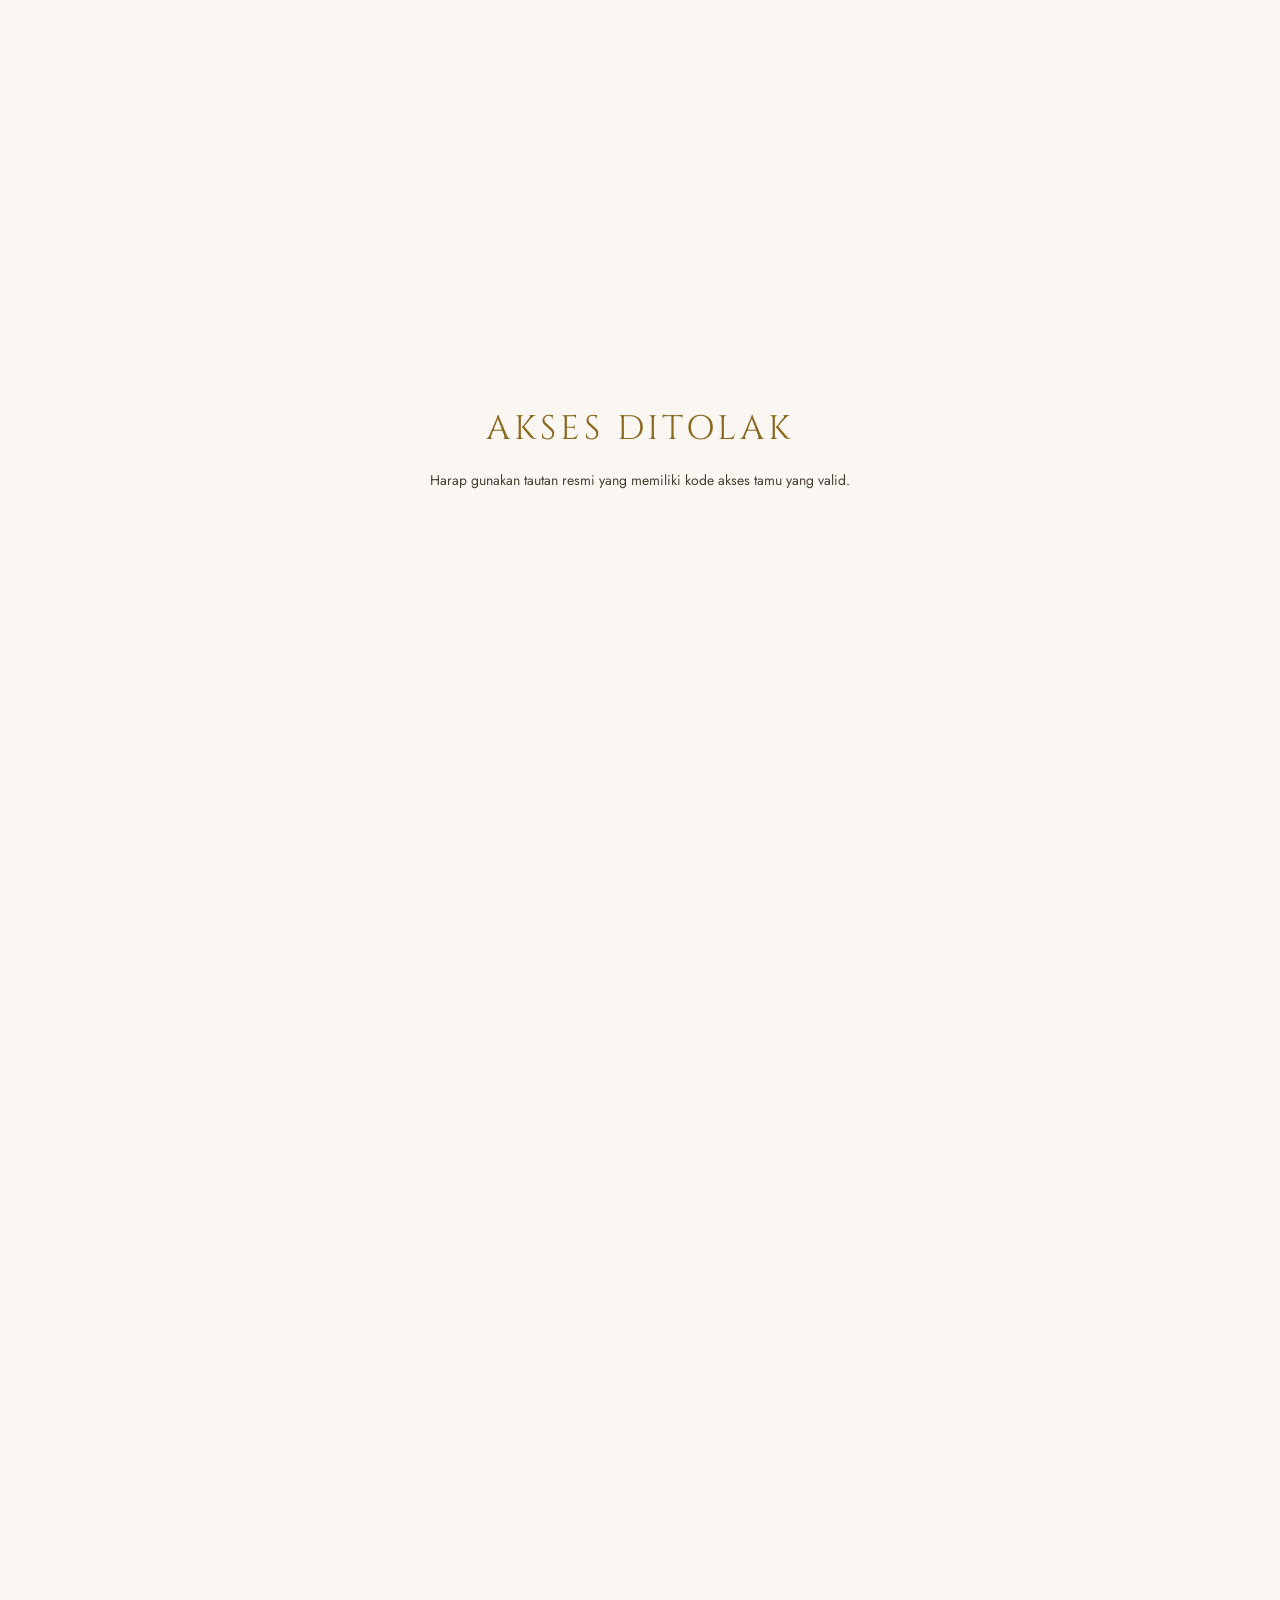
==== commit b205286f: "Update index.html" ====
--- a/index.html
+++ b/index.html
@@ -13,6 +13,8 @@
   <meta name="viewport" content="width=device-width, initial-scale=1.0">
   <!-- Undangan private — jangan diindeks mesin pencari -->
   <meta name="robots" content="noindex, nofollow">
+  <link rel="canonical" href="https://sena-widya.web.id">
+  <meta name="author" content="Sena &amp; Widya">
   <title>Undangan Pernikahan — S &amp; W</title>
   <meta name="description" content="Undangan Pernikahan Sena &amp; Widya, 27 Mei 2026 di Bali">
   <!-- Theme color untuk browser mobile -->
@@ -339,27 +341,27 @@
       <div class="gallery-grid" id="gallery-grid">
         <div class="gal-item reveal">
           <img src="https://res.cloudinary.com/drijzjqnq/image/upload/f_auto,q_auto/v1774483120/galeri-1_vudpqq.webp"
-            alt="Galeri 1" loading="lazy">
+            alt="Foto Prewedding Sena &amp; Widya 1" loading="lazy">
         </div>
         <div class="gal-item reveal">
           <img src="https://res.cloudinary.com/drijzjqnq/image/upload/f_auto,q_auto/v1774483120/galeri-2_byvqkr.webp"
-            alt="Galeri 2" loading="lazy">
+            alt="Foto Prewedding Sena &amp; Widya 2" loading="lazy">
         </div>
         <div class="gal-item reveal">
           <img src="https://res.cloudinary.com/drijzjqnq/image/upload/f_auto,q_auto/v1774483120/galeri-3_bl3l91.webp"
-            alt="Galeri 3" loading="lazy">
+            alt="Foto Prewedding Sena &amp; Widya 3" loading="lazy">
         </div>
         <div class="gal-item reveal">
           <img src="https://res.cloudinary.com/drijzjqnq/image/upload/f_auto,q_auto/v1774483122/galeri-4_jykrju.webp"
-            alt="Galeri 4" loading="lazy">
+            alt="Foto Prewedding Sena &amp; Widya 4" loading="lazy">
         </div>
         <div class="gal-item reveal">
           <img src="https://res.cloudinary.com/drijzjqnq/image/upload/f_auto,q_auto/v1774483121/galeri-5_qtwwz1.webp"
-            alt="Galeri 5" loading="lazy">
+            alt="Foto Prewedding Sena &amp; Widya 5" loading="lazy">
         </div>
         <div class="gal-item reveal">
           <img src="https://res.cloudinary.com/drijzjqnq/image/upload/f_auto,q_auto/v1774483121/galeri-6_fzgdbd.webp"
-            alt="Galeri 6" loading="lazy">
+            alt="Foto Prewedding Sena &amp; Widya 6" loading="lazy">
         </div>
       </div>
     </section>
--- a/style.css
+++ b/style.css
@@ -127,10 +127,15 @@
 /* ─── LOADER ─── */
 #loader {
   position: fixed; inset: 0; z-index: 9998;
-  background: var(--bg);
+  background: linear-gradient(to bottom, rgba(13,11,8,0.4) 0%, rgba(13,11,8,0.85) 100%),
+              url('https://res.cloudinary.com/drijzjqnq/image/upload/w_800,q_auto,f_auto/v1774488217/thumbnail_sipflj.jpg') center/cover no-repeat;
   display: flex; flex-direction: column;
   align-items: center; justify-content: center;
   transition: opacity .8s, visibility .8s;
+}
+[data-theme="light"] #loader {
+  background: linear-gradient(to bottom, rgba(250,247,242,0.4) 0%, rgba(250,247,242,0.85) 100%),
+              url('https://res.cloudinary.com/drijzjqnq/image/upload/w_800,q_auto,f_auto/v1774488217/thumbnail_sipflj.jpg') center/cover no-repeat;
 }
 #loader.hidden { opacity: 0; visibility: hidden; pointer-events: none; }
 
@@ -395,12 +400,17 @@
 }
 .cover-guest {
   font-family: var(--serif);
-  font-size: clamp(32px, 8vw, 48px);
+  /* B3: font lebih kecil agar nama panjang + gelar tidak overflow kartu */
+  font-size: clamp(17px, 5.5vw, 42px);
   color: var(--fg);
-  /* min-height setara satu baris teks agar tingginya stabil sejak awal */
   min-height: 1.15em;
   font-style: italic;
-  line-height: 1.15;
+  line-height: 1.3;
+  /* Pecah kata panjang / gelar akademik agar tidak meluber keluar kartu */
+  word-break: break-word;
+  overflow-wrap: break-word;
+  hyphens: auto;
+  max-width: 100%;
 }
 
 /* Kursor berkedip typewriter */
@@ -441,6 +451,7 @@
   margin: 0 auto;
   position: relative; z-index: 2;
   width: 100%;
+  scroll-margin-top: 40px;
 }
 
 /* Full-bleed sections override */
@@ -449,14 +460,14 @@
 /* ─── HERO ENTRANCE ANIMATIONS ─── */
 .hero-polaroid,
 .hero-right,
-.h-label, .h-names, .h-date, .scroll-hint {
+.h-label, .h-names, .h-date {
   opacity: 0;
   transform: translateY(24px);
   transition: opacity .9s cubic-bezier(.2,.8,.2,1), transform .9s cubic-bezier(.2,.8,.2,1);
 }
 /* On desktop, animate the whole right block as one unit */
 @media (min-width: 1024px) {
-  .h-label, .h-names, .h-date, .scroll-hint { opacity: 1; transform: none; transition: none; }
+  .h-label, .h-names, .h-date { opacity: 1; transform: none; transition: none; }
   #main.visible .hero-right { opacity: 1; transform: none; transition-delay: .45s;
     transition: opacity .9s cubic-bezier(.2,.8,.2,1), transform .9s cubic-bezier(.2,.8,.2,1); }
 }
@@ -464,7 +475,6 @@
 #main.visible .h-label       { opacity: 1; transform: none;           transition-delay: .4s; }
 #main.visible .h-names       { opacity: 1; transform: none;           transition-delay: .6s; }
 #main.visible .h-date        { opacity: 1; transform: none;           transition-delay: .8s; }
-#main.visible .scroll-hint   { opacity: .5; transform: none;          transition-delay: 1s;  }
 #main.visible .hero-right    { opacity: 1; transform: none;           transition-delay: .4s; }
 
 /* ─── GOLD DIVIDER ─── */
@@ -562,7 +572,6 @@
   }
   #hero .h-label { text-align: left; }
   #hero .h-date  { text-align: left; }
-  #hero .scroll-hint { align-self: flex-start; }
   .hero-polaroid {
     flex-shrink: 0;
     width: clamp(320px, 38vw, 560px);
@@ -615,38 +624,7 @@
   margin-top: 20px;
   color: var(--muted); text-transform: uppercase;
 }
-.scroll-hint {
-  position: absolute;
-  bottom: clamp(16px, 4vh, 36px);
-  left: 0; right: 0;
-  display: flex; flex-direction: column; align-items: center; gap: 12px;
-  color: var(--muted); font-size: 10px; letter-spacing: 3px;
-  text-transform: uppercase; pointer-events: none;
-}
-.scroll-mouse {
-  width: 22px; height: 34px;
-  border: 1.5px solid var(--accent);
-  border-radius: 12px;
-  position: relative;
-  opacity: 0.8;
-}
-.scroll-mouse::before {
-  content: '';
-  position: absolute;
-  top: 6px;
-  left: 50%;
-  transform: translateX(-50%);
-  width: 2px;
-  height: 6px;
-  background: var(--accent);
-  border-radius: 2px;
-  animation: scrollWheel 2s cubic-bezier(0.15, 0.41, 0.69, 0.94) infinite;
-}
-@keyframes scrollWheel {
-  0% { transform: translate(-50%, 0); opacity: 1; }
-  100% { transform: translate(-50%, 14px); opacity: 0; }
-}
-@keyframes scrollPulse { 0%,100%{opacity:.25} 50%{opacity:1} }
+/* A13/B10: .scroll-hint, .scroll-mouse, scrollWheel, scrollPulse — dihapus (dead code, elemen tidak ada di HTML) */
 
 /* ─── INTRO (Ayat Suci & Greeting) ─── */
 .ayat-wrap {
@@ -734,36 +712,107 @@
 }
 .c-photo:hover img { filter: grayscale(5%) sepia(6%); }
 .c-name { font-family: var(--serif); font-size: clamp(28px,6vw,38px); font-style: italic; color: var(--accent); line-height: 1.15; }
-.c-role { font-size: 10px; letter-spacing: 3px; text-transform: uppercase; margin-bottom: 10px; color: var(--muted); }
-.c-parent { font-size: 11px; margin-top: 10px; color: var(--muted); }
+/* B10: .c-role — dihapus (dead code, elemen tidak ada di HTML) */
+.c-parent { font-size: 13px; margin-top: 10px; color: var(--muted); line-height: 1.5; }
 
 /* ─── COUNTDOWN ─── */
-.cd-wrap {
+.cd-section {
+  max-width: 800px;
+  margin: 0 auto;
+  border: 1px solid var(--bd2);
   background: var(--card);
-  border: 1px solid var(--bd2);
-  padding: clamp(36px,7vh,56px) clamp(20px,5vw,32px);
-  text-align: center; position: relative;
-}
-/* Corner ornaments */
-.cd-wrap::before, .cd-wrap::after {
-  content: ''; position: absolute;
-  width: 16px; height: 16px;
-  border-color: var(--accent); border-style: solid; opacity: .45;
-}
-.cd-wrap::before { top: 10px; left: 10px; border-width: 1px 0 0 1px; }
-.cd-wrap::after  { bottom: 10px; right: 10px; border-width: 0 1px 1px 0; }
+  overflow: hidden;
+}
+.cd-banner {
+  position: relative;
+  padding: clamp(60px, 12vh, 100px) 20px;
+  text-align: center;
+  display: flex;
+  flex-direction: column;
+  align-items: center;
+  justify-content: center;
+}
+.cd-bg {
+  position: absolute;
+  inset: 0;
+  background: url('https://res.cloudinary.com/drijzjqnq/image/upload/w_800,q_auto,f_auto/v1774488217/thumbnail_sipflj.jpg') center/cover no-repeat;
+  filter: grayscale(20%) sepia(20%);
+}
+.cd-bg::after {
+  content: '';
+  position: absolute;
+  inset: 0;
+  background: linear-gradient(to bottom, rgba(13,11,8,0.3) 0%, rgba(13,11,8,0.7) 100%);
+}
+[data-theme="light"] .cd-bg::after {
+  background: linear-gradient(to bottom, rgba(250,247,242,0.3) 0%, rgba(250,247,242,0.85) 100%);
+}
 .cd-title {
-  font-family: var(--display); font-size: 12px; letter-spacing: 5px;
-  text-transform: uppercase; margin-bottom: clamp(24px,4vh,40px); color: var(--muted);
-}
-.cd-grid { display: grid; grid-template-columns: repeat(4,1fr); gap: 8px; }
-.cd-item { display: flex; flex-direction: column; align-items: center; gap: 10px; }
+  position: relative;
+  z-index: 2;
+  color: #fff;
+  text-shadow: 0 2px 4px rgba(0,0,0,0.5);
+  margin-bottom: clamp(32px, 5vh, 48px);
+}
+[data-theme="light"] .cd-title { color: var(--accent); text-shadow: 0 1px 2px rgba(255,255,255,0.8); }
+.cd-grid {
+  position: relative;
+  z-index: 2;
+  display: grid;
+  grid-template-columns: repeat(4, 1fr);
+  gap: clamp(8px, 2vw, 16px);
+  width: 100%;
+  max-width: 480px;
+}
+.cd-item {
+  background: rgba(13,11,8,0.45);
+  backdrop-filter: blur(4px);
+  -webkit-backdrop-filter: blur(4px);
+  border: 1px solid rgba(255,255,255,0.1);
+  border-radius: 12px;
+  padding: clamp(14px, 3vw, 20px) 8px;
+  display: flex;
+  flex-direction: column;
+  align-items: center;
+  gap: 8px;
+}
+[data-theme="light"] .cd-item {
+  background: rgba(250, 247, 242, 0.7);
+  border-color: rgba(138, 104, 32, 0.15);
+}
 .cd-num {
   font-family: var(--serif);
-  font-size: clamp(36px,9vw,58px);
-  line-height: 1; color: var(--accent);
-}
-.cd-lbl { font-size: 10px; text-transform: uppercase; letter-spacing: 3px; color: var(--muted); }
+  font-size: clamp(28px, 6vw, 42px);
+  line-height: 1;
+  color: #fff;
+}
+[data-theme="light"] .cd-num { color: var(--accent); }
+.cd-lbl {
+  font-family: var(--sans);
+  font-size: 10px;
+  text-transform: uppercase;
+  letter-spacing: 2px;
+  color: rgba(255,255,255,0.7);
+}
+[data-theme="light"] .cd-lbl { color: var(--muted); }
+.cd-content {
+  padding: clamp(32px, 6vh, 48px) clamp(24px, 5vw, 48px);
+  text-align: center;
+}
+.cd-subtitle {
+  font-family: var(--serif);
+  font-size: clamp(24px, 6vw, 32px);
+  color: var(--fg);
+  margin-bottom: 16px;
+}
+.cd-desc {
+  font-family: var(--sans);
+  font-size: clamp(13px, 3vw, 15px);
+  color: var(--muted);
+  line-height: 1.8;
+  max-width: 500px;
+  margin: 0 auto;
+}
 .cd-grid .cd-item:nth-child(2) { transition-delay: 0.15s; }
 .cd-grid .cd-item:nth-child(3) { transition-delay: 0.3s; }
 .cd-grid .cd-item:nth-child(4) { transition-delay: 0.45s; }
@@ -784,18 +833,19 @@
 
 /* ─── BUTTONS ─── */
 .btn-gold {
-  display: inline-block;
+  display: inline-flex; align-items: center; justify-content: center;
   font-family: var(--sans); font-size: 11px; letter-spacing: 4px;
-  text-transform: uppercase; 400;
+  text-transform: uppercase; font-weight: 500;
   color: var(--bg); background: var(--accent);
-  padding: 15px 30px; text-decoration: none;
+  padding: 16px 32px; text-decoration: none;
   border: 1px solid var(--accent); cursor: pointer;
-  transition: background .3s, color .3s; line-height: 1;
+  transition: background .3s, color .3s, transform .2s; line-height: 1;
   position: relative; z-index: 5; pointer-events: auto !important;
-}
-.btn-gold:hover { background: transparent; color: var(--accent); }
+  min-width: 160px;
+}
+.btn-gold:hover { background: transparent; color: var(--accent); transform: translateY(-2px); }
 .btn-gold.outline { background: transparent; color: var(--accent); }
-.btn-gold.outline:hover { background: var(--accent); color: var(--bg); }
+.btn-gold.outline:hover { background: var(--accent); color: var(--bg); transform: translateY(-2px); }
 
 .stamp-border {
   border: 1px solid var(--bd2); position: relative;
@@ -818,10 +868,86 @@
 .maps-img:hover { opacity: 1; filter: grayscale(15%) sepia(4%); }
 
 /* ─── GALLERY ─── */
+.theme-flower {
+  margin: 0 auto 16px auto;
+  width: clamp(60px, 10vw, 80px);
+  height: clamp(60px, 10vw, 80px);
+  background-color: var(--accent);
+  -webkit-mask: url('flower1.svg') no-repeat center/contain;
+  mask: url('flower1.svg') no-repeat center/contain;
+}
+.theme-flower-2 {
+  margin: 0 auto 16px auto;
+  width: clamp(60px, 10vw, 80px);
+  height: clamp(60px, 10vw, 80px);
+  background-color: var(--accent);
+  -webkit-mask: url('flower2.svg') no-repeat center/contain;
+  mask: url('flower2.svg') no-repeat center/contain;
+}
+.theme-flower-3 {
+  margin: 0 auto 16px auto;
+  width: clamp(60px, 10vw, 80px);
+  height: clamp(60px, 10vw, 80px);
+  background-color: var(--accent);
+  -webkit-mask: url('flower3.svg') no-repeat center/contain;
+  mask: url('flower3.svg') no-repeat center/contain;
+}
+.theme-flower-4 {
+  margin: 0 auto 16px auto;
+  width: clamp(60px, 10vw, 80px);
+  height: clamp(60px, 10vw, 80px);
+  background-color: var(--accent);
+  -webkit-mask: url('flower4.svg') no-repeat center/contain;
+  mask: url('flower4.svg') no-repeat center/contain;
+}
+.theme-flower-5 {
+  margin: 0 auto 16px auto;
+  width: clamp(60px, 10vw, 80px);
+  height: clamp(60px, 10vw, 80px);
+  background-color: var(--accent);
+  -webkit-mask: url('flower5.svg') no-repeat center/contain;
+  mask: url('flower5.svg') no-repeat center/contain;
+}
+.theme-flower-6 {
+  margin: 0 auto 16px auto;
+  width: clamp(60px, 10vw, 80px);
+  height: clamp(60px, 10vw, 80px);
+  background-color: var(--accent);
+  -webkit-mask: url('flower6.svg') no-repeat center/contain;
+  mask: url('flower6.svg') no-repeat center/contain;
+}
+
 .gallery-grid {
   display: grid;
-  grid-template-columns: repeat(auto-fill, minmax(clamp(120px,25vw,160px), 1fr));
-  gap: clamp(18px,4vw,28px); padding: 16px;
+  grid-template-columns: repeat(2, 1fr);
+  gap: 8px; padding: 0;
+}
+.gal-item {
+  position: relative;
+  overflow: hidden;
+  cursor: pointer;
+  aspect-ratio: 3/4;
+  border-radius: 12px;
+}
+/* Overlay gradient + ikon kaca pembesar */
+.gal-item::after {
+  content: '⊕';
+  position: absolute; inset: 0;
+  background: linear-gradient(to top, rgba(0,0,0,0.52) 0%, transparent 55%);
+  display: flex; align-items: flex-end; justify-content: center;
+  padding-bottom: 20px;
+  font-size: 28px; color: rgba(200,169,110,0.9);
+  opacity: 0; transition: opacity 0.38s ease;
+  pointer-events: none; border-radius: 12px;
+}
+.gal-item:hover::after { opacity: 1; }
+.gal-item img {
+  width: 100%; height: 100%; object-fit: cover; display: block;
+  transition: transform 0.6s ease, filter 0.6s ease;
+  filter: grayscale(15%) sepia(10%);
+}
+.gal-item:hover img {
+  transform: scale(1.06); filter: grayscale(0%) sepia(0%);
 }
 .polaroid {
   background: var(--card); padding: 8px 8px 32px;
@@ -881,7 +1007,7 @@
   filter: brightness(0) sepia(1) saturate(.5) opacity(.75);
 }
 .rek-num { font-family: var(--serif); font-size: clamp(22px,5vw,28px); line-height: 1; letter-spacing: 3px; margin-bottom: 10px; color: var(--accent); }
-.rek-name { font-size: 12px; color: var(--muted); margin-bottom: 24px; line-height: 1.6; }
+.rek-name { font-size: 13px; color: var(--muted); margin-bottom: 24px; line-height: 1.6; }
 
 /* ─── RSVP ─── */
 .rsvp-form { display: flex; flex-direction: column; gap: 14px; }
@@ -889,12 +1015,16 @@
   width: 100%;
   background: var(--input); border: 1px solid var(--bd2);
   padding: 15px; font-family: var(--sans); font-size: 14px;
-  color: var(--fg); outline: none; transition: border-color .3s;
+  color: var(--fg); outline: none; transition: border-color .3s, box-shadow .3s;
   appearance: none; -webkit-appearance: none;
 }
-.custom-input:focus { border-color: var(--accent); }
+.custom-input::placeholder { color: var(--muted); opacity: 1; }
+.custom-input:focus {
+  border-color: var(--accent);
+  box-shadow: 0 0 0 3px rgba(200, 169, 110, 0.12);
+}
 .custom-input option { background: var(--bg); color: var(--fg); }
-textarea.custom-input { min-height: 110px; resize: vertical; }
+textarea.custom-input { min-height: 120px; resize: vertical; line-height: 1.7; }
 .rsvp-stats {
   display: flex; justify-content: center; gap: clamp(20px,6vw,44px);
   margin-bottom: clamp(28px,5vh,48px); text-align: center;
@@ -1032,18 +1162,35 @@
 
 /* ─── FOOTER ─── */
 footer {
-  padding: clamp(60px,10vh,100px) clamp(20px,5vw,32px) 60px; text-align: center;
-  background: var(--card); border-top: 1px solid var(--bd2);
+  padding: clamp(60px,10vh,100px) clamp(16px,5vw,32px) 60px; text-align: center;
+  background: linear-gradient(to bottom, rgba(28,24,18,0.7) 0%, rgba(28,24,18,0.98) 100%),
+              url('https://res.cloudinary.com/drijzjqnq/image/upload/w_1000,q_auto,f_auto/v1774488217/thumbnail_sipflj.jpg') center/cover no-repeat;
+  border-top: 1px solid var(--bd2);
   position: relative; z-index: 2;
-}
-.footer-thankyou { font-family: var(--serif); font-size: clamp(28px,6vw,42px); font-style: italic; color: var(--accent); margin-bottom: 16px; }
-.footer-text { font-size: 13px; line-height: 1.8; max-width: 460px; margin: 0 auto 60px; color: var(--gray); opacity: .85; }
+  color: #fff;
+}
+[data-theme="light"] footer {
+  background: linear-gradient(to bottom, rgba(250,247,242,0.85) 0%, rgba(250,247,242,1) 100%),
+              url('https://res.cloudinary.com/drijzjqnq/image/upload/w_1000,q_auto,f_auto/v1774488217/thumbnail_sipflj.jpg') center/cover no-repeat;
+  color: var(--fg);
+}
+.footer-thankyou { font-family: var(--serif); font-size: clamp(28px,7vw,56px); font-style: italic; color: #fff; text-shadow: 0 2px 4px rgba(0,0,0,0.5); margin-bottom: 20px; line-height: 1.2; }
+[data-theme="light"] .footer-thankyou { color: var(--accent); text-shadow: none; }
+.footer-text { font-size: clamp(11px, 3vw, 14px); letter-spacing: 1px; max-width: 460px; margin: 0 auto 8px; color: rgba(255,255,255,0.85); text-shadow: 0 1px 2px rgba(0,0,0,0.5); }
+[data-theme="light"] .footer-text { color: var(--gray); text-shadow: none; }
 .footer-names {
-  font-family: var(--script); font-size: clamp(48px,11vw,72px);
-  margin: 40px auto 32px; line-height: 1; color: var(--accent);
-  transform: rotate(-2.5deg); letter-spacing: 1px; opacity: 0.95;
-}
-.footer-amp { color: var(--fg); font-style: normal; opacity: 0.7; font-size: 0.8em; }
+  font-family: var(--script); font-size: clamp(32px,8.5vw,72px);
+  margin: 0 auto 28px; line-height: 1.2; max-width: 95vw; color: var(--accent);
+  letter-spacing: 1px; opacity: 0.95;
+  text-shadow: 0 2px 6px rgba(0,0,0,0.6);
+}
+[data-theme="light"] .footer-names { text-shadow: none; }
+.footer-amp { color: #fff; font-style: normal; opacity: 0.8; font-size: 0.8em; }
+[data-theme="light"] .footer-amp { color: var(--fg); }
+.footer-bali { font-family: var(--bali); font-size: clamp(18px,5vw,40px); color: var(--accent); margin-bottom: 12px; font-weight: normal; line-height: 1.8; padding: 0 10px; text-shadow: 0 2px 4px rgba(0,0,0,0.6); }
+[data-theme="light"] .footer-bali { text-shadow: none; }
+.footer-sanskrit { font-family: var(--sans); font-size: clamp(8px, 2.5vw, 11px); letter-spacing: 3px; text-transform: uppercase; color: var(--accent); margin-bottom: 40px; line-height: 1.6; text-shadow: 0 1px 2px rgba(0,0,0,0.5); }
+[data-theme="light"] .footer-sanskrit { text-shadow: none; }
 .footer-date { font-family: var(--display); font-size: 11px; letter-spacing: .4em; opacity: .7; margin-bottom: 60px; text-transform: uppercase; color: var(--muted); }
 .footer-dot { color: var(--accent); margin: 0 6px; }
 .watermark { font-family: var(--sans); font-size: 13px; letter-spacing: .15em; color: var(--muted); text-transform: none; opacity: .9; font-weight: 500; }
@@ -1071,35 +1218,60 @@
 /* ─── LIGHTBOX ─── */
 .lightbox {
   display: none; position: fixed; inset: 0;
-  background: rgba(5,3,2,.97); z-index: 9000;
+  background: rgba(5,3,2,.96); z-index: 9000;
   align-items: center; justify-content: center;
-}
-.lightbox.open { display: flex; }
+  flex-direction: column; gap: 14px;
+}
+.lightbox.open {
+  display: flex;
+  animation: lbFadeIn .3s ease forwards;
+}
+@keyframes lbFadeIn {
+  from { opacity: 0; }
+  to   { opacity: 1; }
+}
 .lightbox img {
-  max-width: 90vw; max-height: 88vh;
+  max-width: min(90vw, 820px); max-height: 80vh;
   border: 1px solid var(--bd2);
   transition: opacity 0.25s ease;
-}
+  box-shadow: 0 24px 64px rgba(0,0,0,0.7);
+}
+/* Foto counter: 1 / 6 */
+.lightbox-counter {
+  font-family: var(--display); font-size: 10px;
+  letter-spacing: 4px; text-transform: uppercase;
+  color: var(--muted); text-align: center;
+  pointer-events: none;
+}
+/* Close button — ikon X */
 .lightbox-close {
-  position: absolute; top: 18px; right: 18px;
-  color: var(--muted); font-size: 10px; letter-spacing: 3px;
-  text-transform: uppercase; cursor: pointer;
-  background: none; border: none; font-family: var(--sans);
-  transition: color .3s;
-}
-.lightbox-close:hover { color: var(--accent); }
+  position: absolute; top: 16px; right: 16px;
+  width: 46px; height: 46px;
+  display: flex; align-items: center; justify-content: center;
+  color: var(--muted); font-size: 26px; line-height: 1;
+  cursor: pointer; background: rgba(255,255,255,.05);
+  border: 1px solid rgba(200,169,110,.25); border-radius: 50%;
+  font-family: var(--sans); font-weight: 300;
+  transition: color .3s, background .3s, border-color .3s, transform .2s;
+}
+.lightbox-close:hover {
+  color: var(--accent);
+  background: rgba(200,169,110,.12);
+  border-color: var(--accent);
+  transform: rotate(90deg);
+}
 .lightbox-nav {
   position: absolute; top: 50%; transform: translateY(-50%);
   background: rgba(0,0,0,.5); border: 1px solid var(--bd2);
-  color: var(--accent); padding: 14px 12px;
+  color: var(--accent); padding: 18px 15px;
   cursor: pointer; z-index: 9001;
-  font-family: var(--sans); font-size: 11px;
-  letter-spacing: 2px; text-transform: uppercase;
-  transition: background .3s;
-}
-.lightbox-nav:hover { background: rgba(200,169,110,.15); }
-.lightbox-prev { left: 12px; }
-.lightbox-next { right: 12px; }
+  font-size: 20px; line-height: 1;
+  transition: background .3s, border-color .3s, transform .2s;
+  border-radius: 4px;
+}
+.lightbox-nav:hover { background: rgba(200,169,110,.18); border-color: var(--accent); }
+.lightbox-prev { left: 16px; }
+.lightbox-next { right: 16px; }
 
 /* ─── MODALS ─── */
 .calendar-modal, .ty-modal {
@@ -1240,23 +1412,21 @@
 /* ─── RESPONSIVE: TABLET (≤900px) ─── */
 @media (max-width: 900px) {
   .couple-grid { grid-template-columns: 1fr; gap: 44px; }
-  .couple-grid .c-polaroid:nth-child(1) { transform: rotate(-2.5deg); max-width: 360px; margin-inline: auto; }
-  .couple-grid .c-polaroid:nth-child(2) { transform: rotate(2deg); margin-top: 0 !important; max-width: 360px; margin-inline: auto; }
+  .couple-grid .c-polaroid:nth-child(1) { transform: none; max-width: 360px; margin-inline: auto; }
+  .couple-grid .c-polaroid:nth-child(2) { transform: none; margin-top: 0 !important; max-width: 360px; margin-inline: auto; }
   .rek-grid { grid-template-columns: 1fr; }
-  .gallery-grid { grid-template-columns: repeat(auto-fill, minmax(140px, 1fr)); gap: 16px; }
 }
 
 /* ─── RESPONSIVE: TABLET SMALL (≤640px) ─── */
 @media (max-width: 640px) {
   .ev-card { padding: 24px 18px; }
   .vintage-paper { padding: 24px 18px; }
-  .gallery-grid { grid-template-columns: 1fr 1fr; gap: 12px; padding: 6px; }
 
   /* Hero: back to single column on small screens */
   #hero { flex-direction: column; text-align: center; padding: 48px 20px; }
   #hero .hero-right { align-items: center; }
   #hero .h-label, #hero .h-date { text-align: center; }
-  #hero .scroll-hint { align-self: center; }
+  /* B10: #hero .scroll-hint — dihapus (dead code) */
   .hero-polaroid { width: clamp(260px, 80vw, 420px); margin-bottom: 32px; }
 }
 
@@ -1295,4 +1465,73 @@
   #hero { max-width: 1600px; }
   .hero-polaroid { width: min(40vw, 680px); }
   .hero-video { height: clamp(300px, 28vw, 480px); }
-}
+} /* B1: kurung tutup yang hilang — sekarang ditambahkan */
+
+/* ─── UTILITY: SCREEN READER ONLY ─── */
+.sr-only {
+  position: absolute;
+  width: 1px; height: 1px;
+  padding: 0; margin: -1px;
+  overflow: hidden; clip: rect(0,0,0,0);
+  white-space: nowrap; border: 0;
+}
+
+/* ─── RSVP CHARACTER COUNTER ─── */
+.rsvp-char-counter {
+  text-align: right;
+  font-family: var(--display);
+  font-size: 10px;
+  letter-spacing: 2px;
+  color: var(--muted);
+  margin-top: -6px;
+  transition: color .3s;
+}
+.rsvp-char-counter.near-limit { color: var(--accent); }
+.rsvp-char-counter.at-limit   { color: #e07070; }
+
+/* ─── REDUCED MOTION ─── */
+@media (prefers-reduced-motion: reduce) {
+  .postcard              { animation: none !important; }
+  .bird-seal             { animation: none !important; }
+  .petal                 { animation: none !important; opacity: 0.8; }
+  .m-bar                 { animation: none !important; height: 10px !important; }
+  /* .scroll-mouse::before — dihapus bersama elemen scroll-hint */
+  .l-text                { animation: none !important; opacity: 1; }
+  .f-seal                { animation: none !important; }
+  .ty-star               { animation: none !important; }
+  .watermark.visible span { animation: none !important; }
+  .reveal {
+    opacity: 1 !important;
+    transform: none !important;
+    transition: none !important;
+  }
+  .lightbox.open { animation: none !important; }
+  #cover { transition: opacity .2s !important; }
+  .book-flipper.flipping { animation: bookFlip3D 0.15s linear forwards !important; }
+  *, *::before, *::after { transition-duration: 0.1s !important; }
+}
+
+/* ─── B4: THEME ICON — CSS-driven (no FOUC) ─── */
+/* Default HTML menampilkan ikon bulan => dark mode icon */
+.theme-btn .icon-moon { display: block; }
+.theme-btn .icon-sun  { display: none; }
+/* Saat [data-theme="light"], data-theme sudah di-set SEBELUM DOM render via inline script */
+[data-theme="light"] .theme-btn .icon-moon { display: none; }
+[data-theme="light"] .theme-btn .icon-sun  { display: block; }
+
+/* ─── B9: RSVP STATS SKELETON SHIMMER ─── */
+.r-n.loading {
+  color: transparent;
+  background: linear-gradient(90deg, var(--card2) 25%, var(--border) 50%, var(--card2) 75%);
+  background-size: 200% 100%;
+  animation: shimmer 1.4s infinite;
+  border-radius: 4px;
+  min-width: 40px;
+  display: inline-block;
+  user-select: none;
+}
+@keyframes shimmer {
+  0%   { background-position: 200% 0; }
+  100% { background-position: -200% 0; }
+}
+
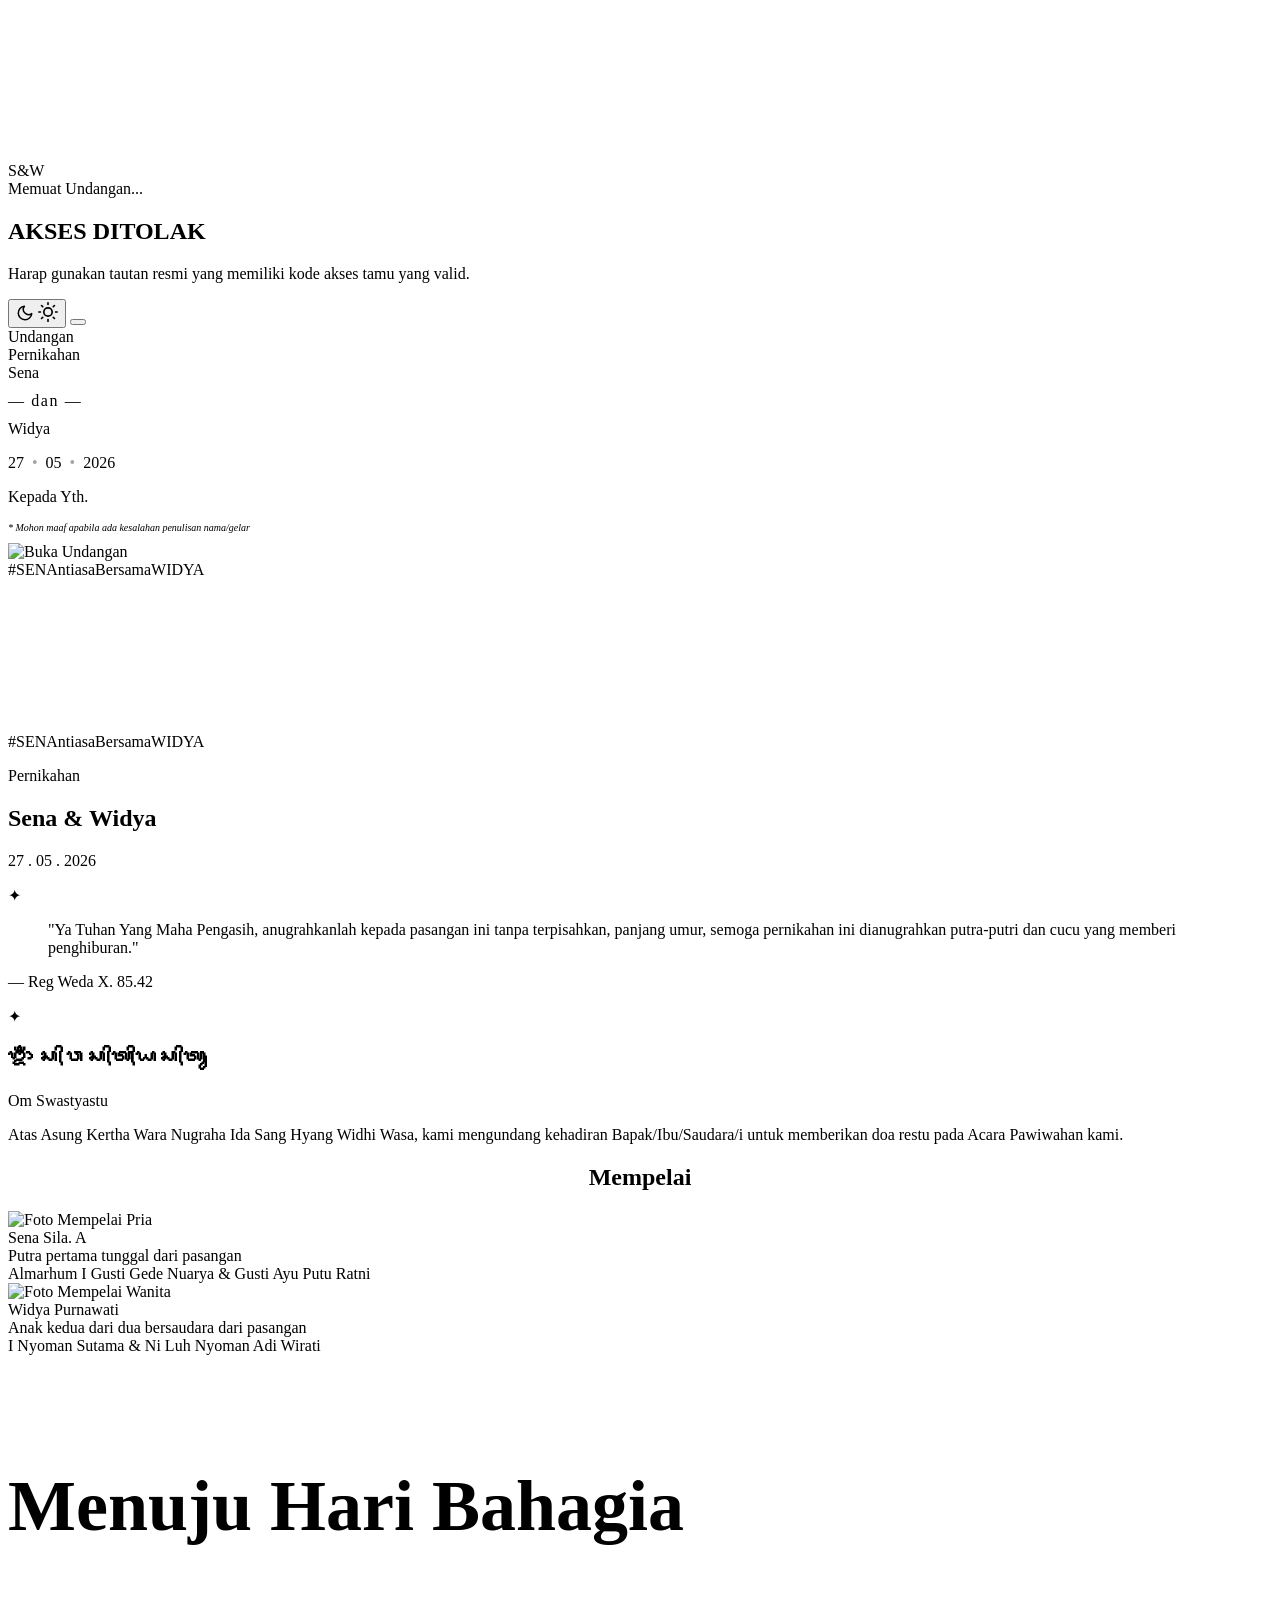
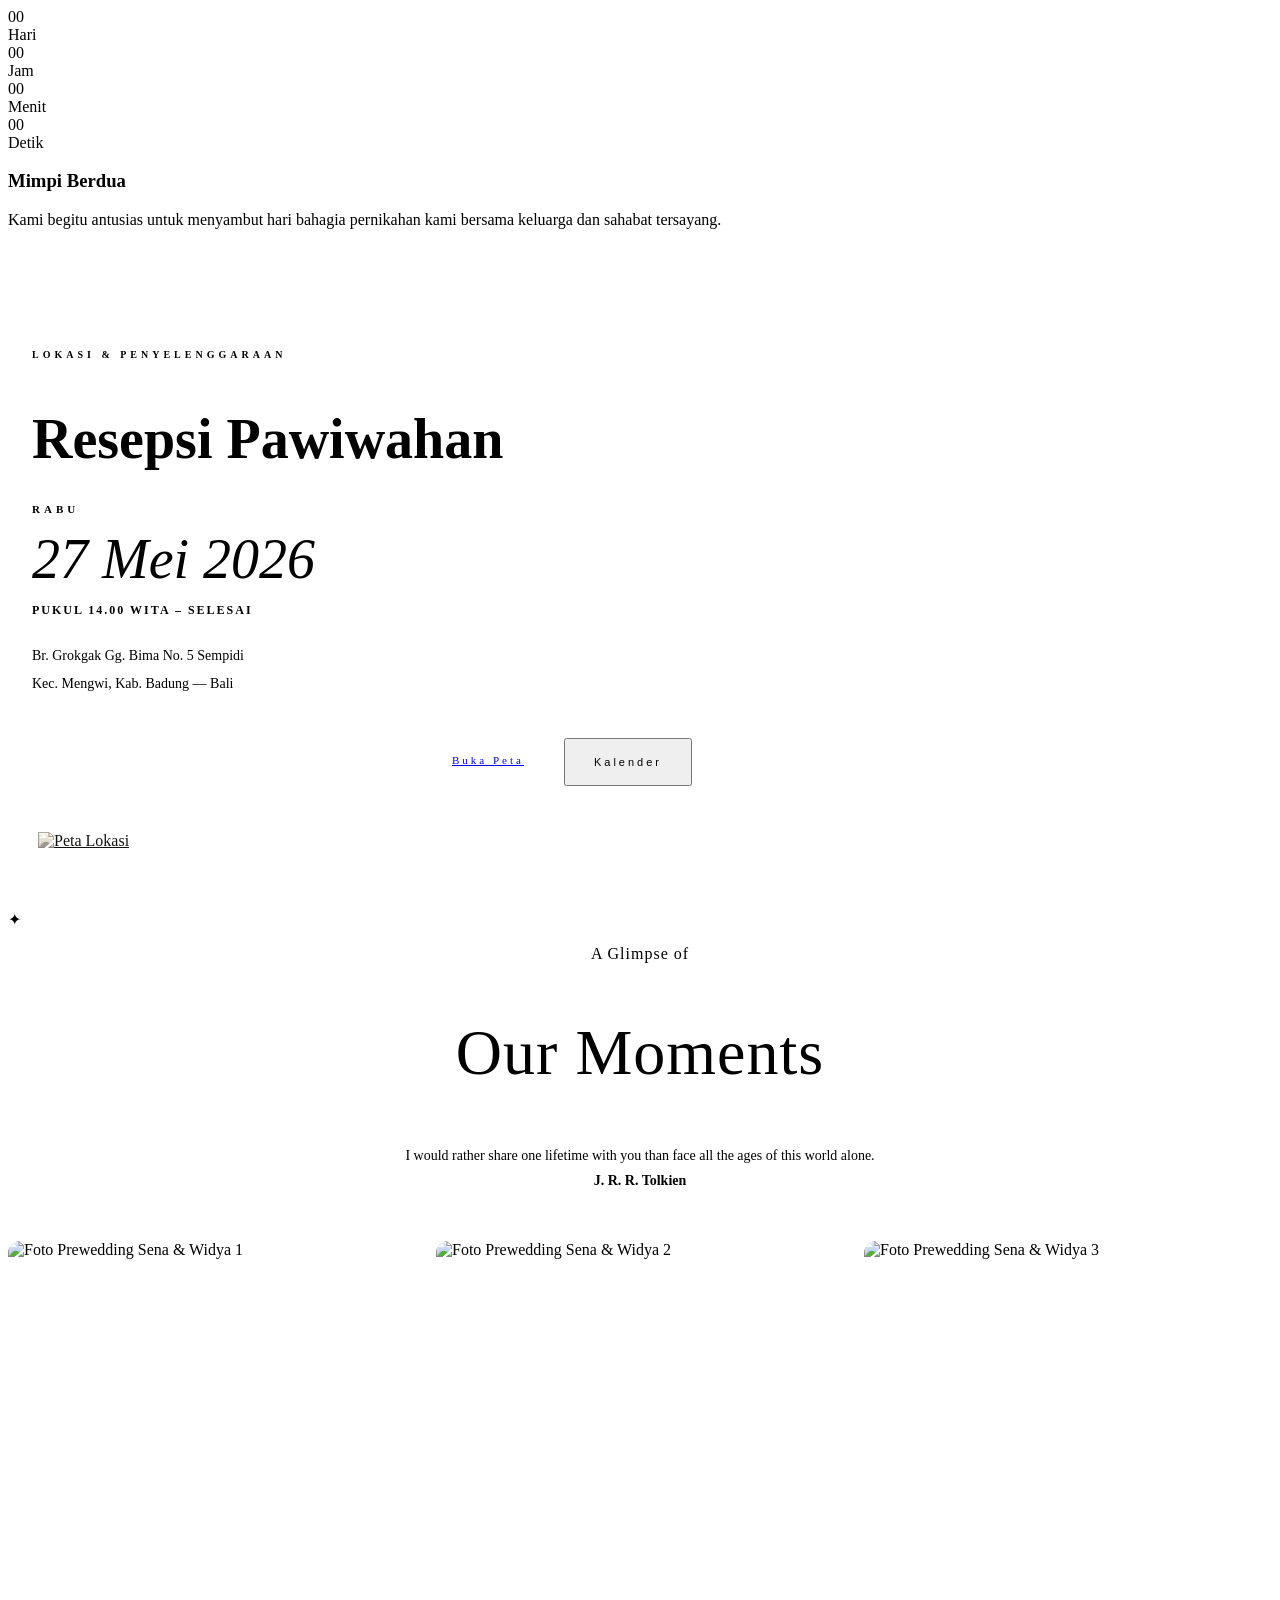
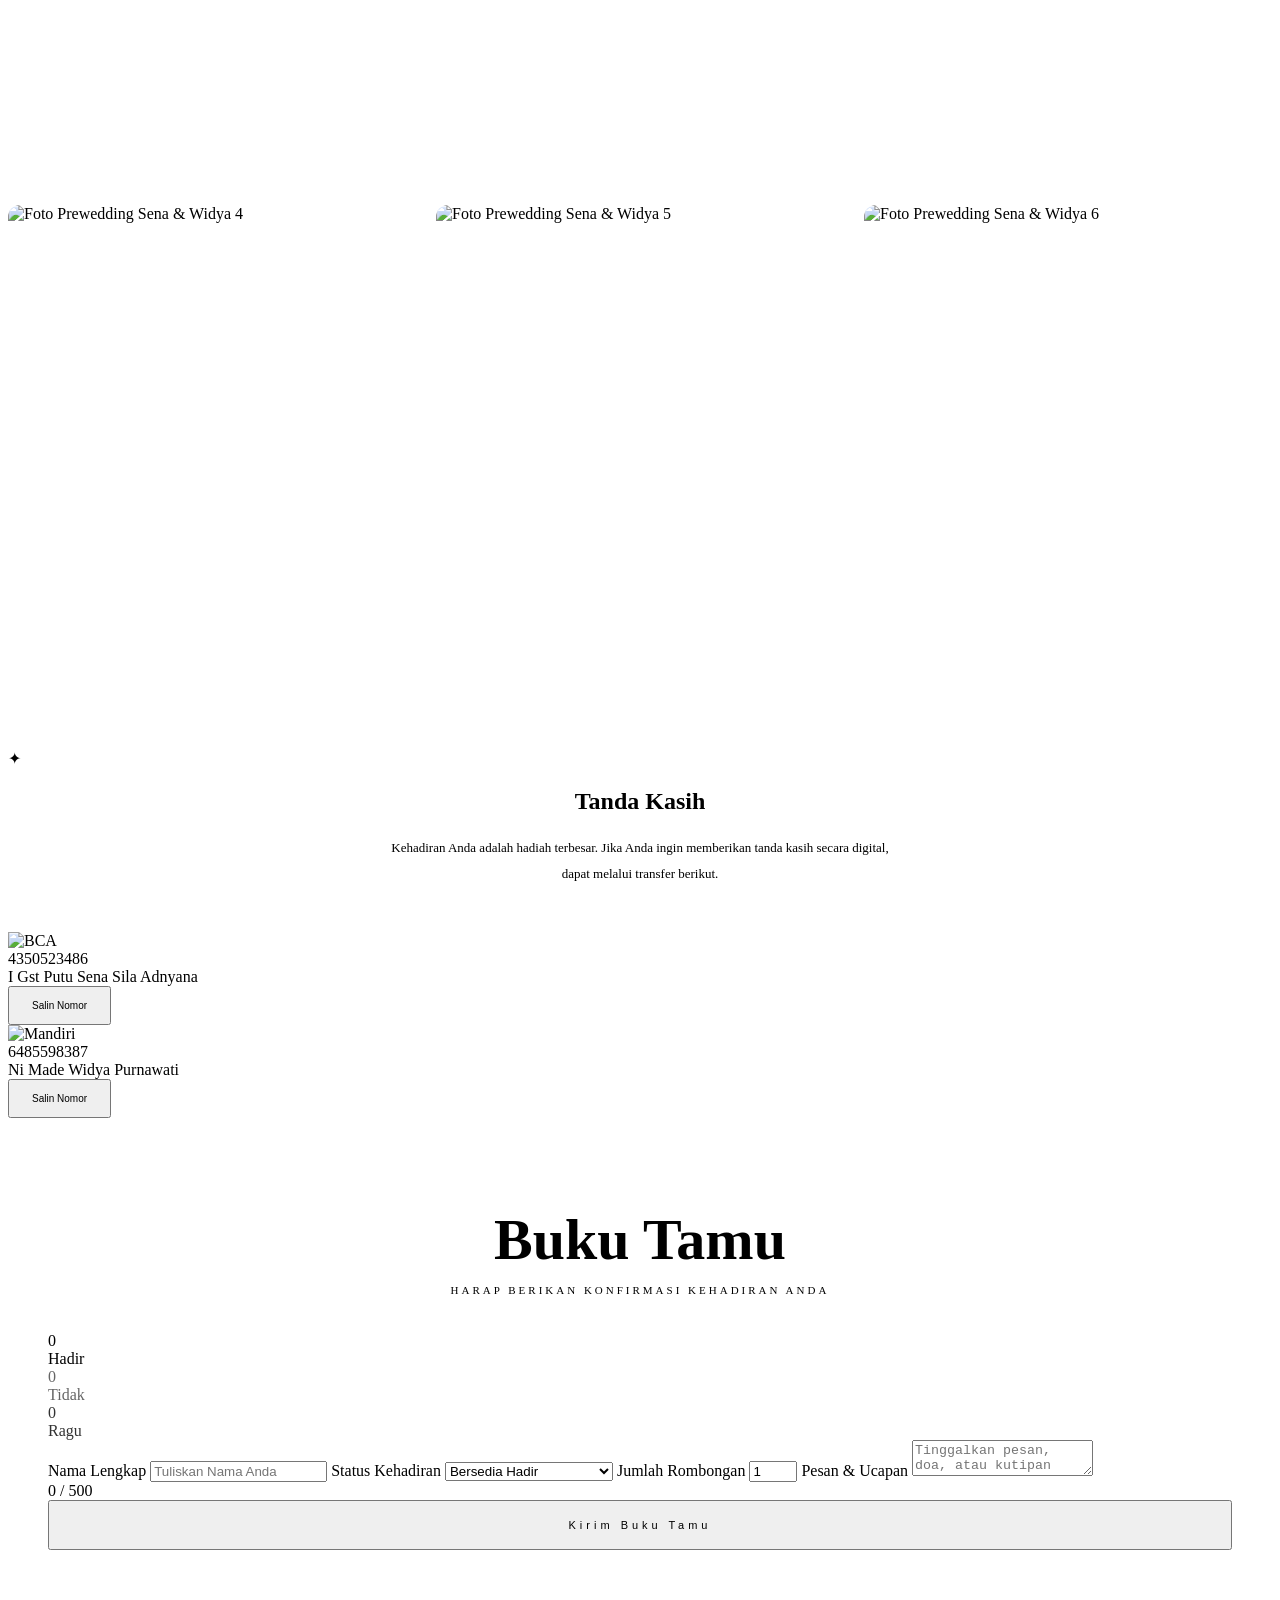
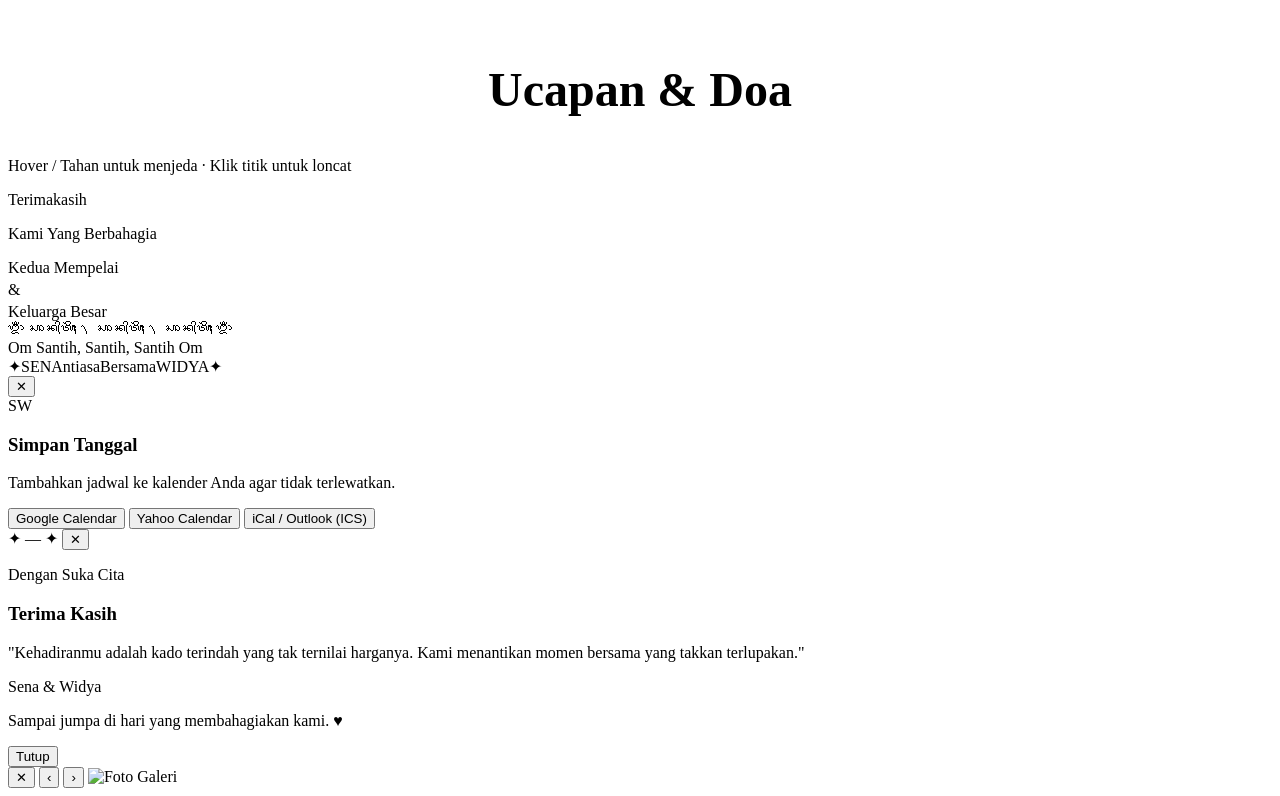
==== commit 7dee3ee5: "Add files via upload" ====
--- a/index.html
+++ b/index.html
@@ -37,7 +37,7 @@
   <meta name="twitter:description" content="#SENAntiasaBersamaWIDYA">
   <meta name="twitter:image"
     content="https://res.cloudinary.com/drijzjqnq/image/upload/w_1200,h_630,c_fill,q_auto/v1774488217/thumbnail_sipflj.jpg">
-  <link rel="icon" type="image/svg+xml" href="favicon.svg">
+  <link rel="icon" type="image/svg+xml" href="assets/svg/favicon.svg">
   <!-- DNS prefetch & preconnect untuk Cloudinary (semua gambar/video) -->
   <link rel="dns-prefetch" href="https://res.cloudinary.com">
   <link rel="preconnect" href="https://res.cloudinary.com" crossorigin>
@@ -50,23 +50,59 @@
   <link
     href="https://fonts.googleapis.com/css2?family=Cormorant+Garamond:ital,wght@0,300;0,400;0,600;1,300;1,400;1,600&family=Cinzel:wght@400;500;600&family=Italianno&family=Jost:wght@300;400;500&family=Noto+Serif+Balinese:wght@400;500;600&display=swap"
     rel="stylesheet">
-  <link rel="stylesheet" href="style.css">
+  <!-- AOS — Animate On Scroll CSS -->
+  <link rel="stylesheet" href="assets/libs/aos.min.css">
+  <link rel="stylesheet" href="assets/css/style.css?v=11.6">
+  <!-- CRITICAL: Gallery grid — inline agar tidak bisa di-override cache apapun -->
+  <style>
+    .gallery-grid {
+      display: grid !important;
+      grid-template-columns: repeat(3, 1fr) !important;
+      gap: clamp(12px, 2vw, 20px) !important;
+      width: 100% !important;
+      overflow: visible !important;
+      flex-wrap: unset !important;
+    }
+    .gallery-grid .gal-item {
+      display: block !important;
+      width: 100% !important;
+      flex-shrink: unset !important;
+      overflow: hidden !important;
+      border-radius: 12px !important;
+      aspect-ratio: 3/4 !important;
+      cursor: pointer !important;
+      position: relative !important;
+    }
+    @media (max-width: 640px) {
+      .gallery-grid {
+        grid-template-columns: repeat(2, 1fr) !important;
+      }
+    }
+  </style>
 </head>
 
 <body class="no-scroll">
 
-  <!-- LOADER -->
-  <div id="loader">
-    <div class="jepun">
-      <div class="petal"></div>
-      <div class="petal"></div>
-      <div class="petal"></div>
-      <div class="petal"></div>
-      <div class="petal"></div>
-      <div class="jepun-heart"></div>
+  <!-- BACKGROUND WEBGL CANVAS -->
+  <canvas id="bg-canvas" aria-hidden="true"></canvas>
+
+  <!-- CUSTOM CURSOR -->
+  <div class="custom-cursor" id="custom-cursor"></div>
+
+  <!-- LOADER (THEATRICAL REVEAL) -->
+  <div id="loader" class="loader-theatrical">
+    <div class="loader-content">
+      <div class="jepun">
+        <div class="petal"></div>
+        <div class="petal"></div>
+        <div class="petal"></div>
+        <div class="petal"></div>
+        <div class="petal"></div>
+        <div class="jepun-heart"></div>
+      </div>
+      <div class="loader-letters">S<span class="loader-amp">&amp;</span>W</div>
+      <div class="l-text">Memuat Undangan...</div>
     </div>
-    <div class="loader-letters">S<span class="loader-amp">&amp;</span>W</div>
-    <div class="l-text">Memuat Undangan...</div>
   </div>
 
   <!-- BLOCKED PAGE -->
@@ -128,7 +164,7 @@
 
         <div class="bird-seal" id="seal-btn" title="Buka Undangan">
           <!-- Menggunakan merpati.svg custom dari user -->
-          <img src="merpati.svg" alt="Buka Undangan"
+          <img src="assets/svg/merpati.svg" alt="Buka Undangan"
             style="width: 100%; height: 100%; object-fit: contain; pointer-events: none;">
         </div>
         <div class="pc-hint">#SENAntiasaBersamaWIDYA</div>
@@ -172,7 +208,7 @@
 
     <!-- SECTION 1: AYAT SUCI (Reg Weda) -->
     <section aria-label="Ayat Suci">
-      <div class="ayat-wrap reveal">
+      <div class="ayat-wrap" data-aos="fade-up" data-aos-duration="900">
         <div class="ayat-ornament" aria-hidden="true">✦</div>
         <blockquote class="ayat-quote">
           "Ya Tuhan Yang Maha Pengasih, anugrahkanlah kepada pasangan ini
@@ -186,7 +222,7 @@
 
     <!-- SECTION 2: PEMBUKA UNDANGAN (Om Swastyastu → Mempelai) -->
     <section aria-label="Kata Pembuka">
-      <div class="vintage-paper reveal">
+      <div class="vintage-paper" data-aos="fade-up" data-aos-duration="900">
         <h2 class="intro-greeting aksara-bali">ᬒᬁ ᬲ᭄ᬯᬲ᭄ᬢ᭄ᬬᬲ᭄ᬢᬸ</h2>
         <div class="intro-greeting-latin">Om Swastyastu</div>
         <p class="intro-text">
@@ -206,7 +242,7 @@
       </div>
       <div class="couple-grid">
 
-        <div class="c-polaroid reveal">
+        <div class="c-polaroid" data-aos="zoom-in" data-aos-duration="800" data-aos-delay="0">
           <div class="tape" style="top:-8px"></div>
           <div class="c-photo">
             <img src="https://res.cloudinary.com/drijzjqnq/image/upload/f_auto,q_auto/v1774483119/foto-pria_ldildu.webp"
@@ -219,7 +255,7 @@
           </div>
         </div>
 
-        <div class="c-polaroid reveal">
+        <div class="c-polaroid" data-aos="zoom-in" data-aos-duration="800" data-aos-delay="150">
           <div class="tape" style="top:-8px"></div>
           <div class="c-photo">
             <img
@@ -242,25 +278,25 @@
     </div>
 
     <!-- COUNTDOWN -->
-    <section aria-label="Hitung Mundur" class="cd-section reveal">
+    <section aria-label="Hitung Mundur" class="cd-section" data-aos="fade-up" data-aos-duration="1000">
       <div class="cd-banner">
         <!-- Overlay gelap pada gambar memori mempelai -->
         <div class="cd-bg"></div>
         <h2 class="cd-title" style="font-family: var(--script); font-size: clamp(48px,11vw,72px); letter-spacing: normal; text-transform: none;">Menuju Hari Bahagia</h2>
         <div class="cd-grid">
-          <div class="cd-item reveal">
+          <div class="cd-item" data-aos="zoom-in" data-aos-duration="600" data-aos-delay="0">
             <div class="cd-num" id="cd-d">00</div>
             <div class="cd-lbl">Hari</div>
           </div>
-          <div class="cd-item reveal">
+          <div class="cd-item" data-aos="zoom-in" data-aos-duration="600" data-aos-delay="100">
             <div class="cd-num" id="cd-h">00</div>
             <div class="cd-lbl">Jam</div>
           </div>
-          <div class="cd-item reveal">
+          <div class="cd-item" data-aos="zoom-in" data-aos-duration="600" data-aos-delay="200">
             <div class="cd-num" id="cd-m">00</div>
             <div class="cd-lbl">Menit</div>
           </div>
-          <div class="cd-item reveal">
+          <div class="cd-item" data-aos="zoom-in" data-aos-duration="600" data-aos-delay="300">
             <div class="cd-num" id="cd-s">00</div>
             <div class="cd-lbl">Detik</div>
           </div>
@@ -280,7 +316,7 @@
 
     <!-- ACARA -->
     <section class="event-sec" aria-label="Lokasi &amp; Penyelenggaraan" style="max-width:1100px">
-      <div class="event-block ev-card reveal">
+      <div class="event-block ev-card" data-aos="fade-up" data-aos-duration="900">
         <div class="stamp-border" style="padding:clamp(32px,6vh,56px) 24px">
           <span
             style="font-size:10px;font-family:var(--sans);letter-spacing:4px;color:var(--accent);text-transform:uppercase;margin-bottom:12px;display:block;font-weight:600">Lokasi
@@ -324,7 +360,7 @@
 
     <!-- GALLERY -->
     <section aria-label="Galeri Foto">
-      <div style="text-align:center;margin-bottom:clamp(32px,6vh,48px)">
+      <div style="text-align:center;margin-bottom:clamp(32px,6vh,48px)" data-aos="fade-up" data-aos-duration="800">
         <!-- Floral Ornament 1 -->
         <div class="theme-flower"></div>
         <p
@@ -338,28 +374,29 @@
           <strong style="color:var(--accent);font-family:var(--sans);font-size:14px;">J. R. R. Tolkien</strong>
         </p>
       </div>
+
       <div class="gallery-grid" id="gallery-grid">
-        <div class="gal-item reveal">
+        <div class="gal-item gsap-gallery">
           <img src="https://res.cloudinary.com/drijzjqnq/image/upload/f_auto,q_auto/v1774483120/galeri-1_vudpqq.webp"
             alt="Foto Prewedding Sena &amp; Widya 1" loading="lazy">
         </div>
-        <div class="gal-item reveal">
+        <div class="gal-item gsap-gallery">
           <img src="https://res.cloudinary.com/drijzjqnq/image/upload/f_auto,q_auto/v1774483120/galeri-2_byvqkr.webp"
             alt="Foto Prewedding Sena &amp; Widya 2" loading="lazy">
         </div>
-        <div class="gal-item reveal">
+        <div class="gal-item gsap-gallery">
           <img src="https://res.cloudinary.com/drijzjqnq/image/upload/f_auto,q_auto/v1774483120/galeri-3_bl3l91.webp"
             alt="Foto Prewedding Sena &amp; Widya 3" loading="lazy">
         </div>
-        <div class="gal-item reveal">
+        <div class="gal-item gsap-gallery">
           <img src="https://res.cloudinary.com/drijzjqnq/image/upload/f_auto,q_auto/v1774483122/galeri-4_jykrju.webp"
             alt="Foto Prewedding Sena &amp; Widya 4" loading="lazy">
         </div>
-        <div class="gal-item reveal">
+        <div class="gal-item gsap-gallery">
           <img src="https://res.cloudinary.com/drijzjqnq/image/upload/f_auto,q_auto/v1774483121/galeri-5_qtwwz1.webp"
             alt="Foto Prewedding Sena &amp; Widya 5" loading="lazy">
         </div>
-        <div class="gal-item reveal">
+        <div class="gal-item gsap-gallery">
           <img src="https://res.cloudinary.com/drijzjqnq/image/upload/f_auto,q_auto/v1774483121/galeri-6_fzgdbd.webp"
             alt="Foto Prewedding Sena &amp; Widya 6" loading="lazy">
         </div>
@@ -370,7 +407,7 @@
 
     <!-- REKENING -->
     <section aria-label="Tanda Kasih">
-      <div style="text-align:center;margin-bottom:clamp(28px,5vh,48px)">
+      <div style="text-align:center;margin-bottom:clamp(28px,5vh,48px)" data-aos="fade-up" data-aos-duration="800">
         <!-- Floral Ornament 3 -->
         <div class="theme-flower-3"></div>
         <h2 class="sec-title">Tanda Kasih</h2>
@@ -380,7 +417,7 @@
         </p>
       </div>
       <div class="rek-grid">
-        <div class="rek-card reveal">
+        <div class="rek-card" data-aos="fade-right" data-aos-duration="800" data-aos-delay="0">
           <img src="https://upload.wikimedia.org/wikipedia/commons/5/5c/Bank_Central_Asia.svg" alt="BCA"
             class="rek-logo">
           <div class="rek-num" id="rek1-no">4350523486</div>
@@ -388,7 +425,7 @@
           <button class="btn-gold" onclick="copyText('4350523486')" style="font-size:10px;padding:12px 22px">Salin
             Nomor</button>
         </div>
-        <div class="rek-card reveal">
+        <div class="rek-card" data-aos="fade-left" data-aos-duration="800" data-aos-delay="150">
           <img src="https://upload.wikimedia.org/wikipedia/commons/a/ad/Bank_Mandiri_logo_2016.svg" alt="Mandiri"
             class="rek-logo">
           <div class="rek-num" id="rek2-no">6485598387</div>
@@ -401,7 +438,7 @@
 
     <!-- RSVP -->
     <section aria-label="Konfirmasi Kehadiran">
-      <div class="vintage-paper">
+      <div class="vintage-paper" data-aos="fade-up" data-aos-duration="900">
         <div class="stamp-border" style="padding:clamp(24px,5vw,40px)">
 
           <div style="text-align:center;margin-bottom:clamp(24px,4vh,36px)">
@@ -414,7 +451,7 @@
           </div>
 
           <!-- B9: Angka diawali class 'loading' untuk shimmer skeleton, dihapus JS saat data tiba -->
-          <div class="rsvp-stats reveal">
+          <div class="rsvp-stats" data-aos="fade-up" data-aos-duration="700" data-aos-delay="100">
             <div>
               <div class="r-n loading" id="stat-hadir">0</div>
               <div class="r-l">Hadir</div>
@@ -429,7 +466,7 @@
             </div>
           </div>
 
-          <div class="rsvp-form reveal">
+          <div class="rsvp-form" data-aos="fade-up" data-aos-duration="800" data-aos-delay="200">
             <label for="rsvp-nama" class="sr-only">Nama Lengkap</label>
             <input type="text" id="rsvp-nama" class="custom-input" placeholder="Tuliskan Nama Anda" autocomplete="name">
             <label for="rsvp-status" class="sr-only">Status Kehadiran</label>
@@ -456,8 +493,8 @@
 
       <!-- WISH WALL -->
       <div style="margin-top:clamp(48px,8vh,80px)">
-        <h2 class="sec-title" style="text-align:center;font-size:clamp(36px,9vw,48px)">Ucapan & Doa</h2>
-        <div class="book-outer reveal" id="wishwall-book">
+        <h2 class="sec-title" style="text-align:center;font-size:clamp(36px,9vw,48px)" data-aos="fade-up" data-aos-duration="700">Ucapan &amp; Doa</h2>
+        <div class="book-outer" id="wishwall-book" data-aos="fade-up" data-aos-duration="900" data-aos-delay="150">
           <div class="book-wrap" id="book-wrap">
             <div class="book-page left" id="book-left"></div>
             <div class="book-page right" id="book-right"></div>
@@ -480,7 +517,7 @@
 
     <!-- FOOTER -->
     <footer>
-      <div class="footer-thankyou">Terimakasih</div>
+      <div class="footer-thankyou" data-aos="fade-up" data-aos-duration="800">Terimakasih</div>
       <p class="footer-text">Kami Yang Berbahagia</p>
       <div class="footer-names">
         Kedua Mempelai <span class="footer-amp" style="display:block; margin: 4px 0;">&amp;</span> Keluarga Besar
@@ -489,7 +526,7 @@
         ᬒᬁ ᬲᬵᬦ᭄ᬢᬶᬄ᭞ ᬲᬵᬦ᭄ᬢᬶᬄ᭞ ᬲᬵᬦ᭄ᬢᬶᬄ ᬒᬁ
       </div>
       <div class="footer-sanskrit">Om Santih, Santih, Santih Om</div>
-      <div class="watermark reveal"><span>✦</span>SENAntiasaBersamaWIDYA<span>✦</span></div>
+      <div class="watermark" data-aos="fade-up" data-aos-duration="1000" data-aos-delay="300"><span>✦</span>SENAntiasaBersamaWIDYA<span>✦</span></div>
     </footer>
 
   </div><!-- /#main -->
@@ -561,7 +598,13 @@
     <source src="https://res.cloudinary.com/drijzjqnq/video/upload/v1774485618/music_eh3xne.mp3" type="audio/mpeg">
   </audio>
 
-  <script src="script.js"></script>
+  <!-- Animation Libraries (local, CORS-safe) -->
+  <script src="assets/libs/lenis.min.js"></script>
+  <script src="assets/libs/gsap.min.js"></script>
+  <script src="assets/libs/ScrollTrigger.min.js"></script>
+  <script src="assets/libs/aos.min.js"></script>
+  <script src="assets/js/script.js?v=11.5"></script>
 </body>
 
 </html>
+
